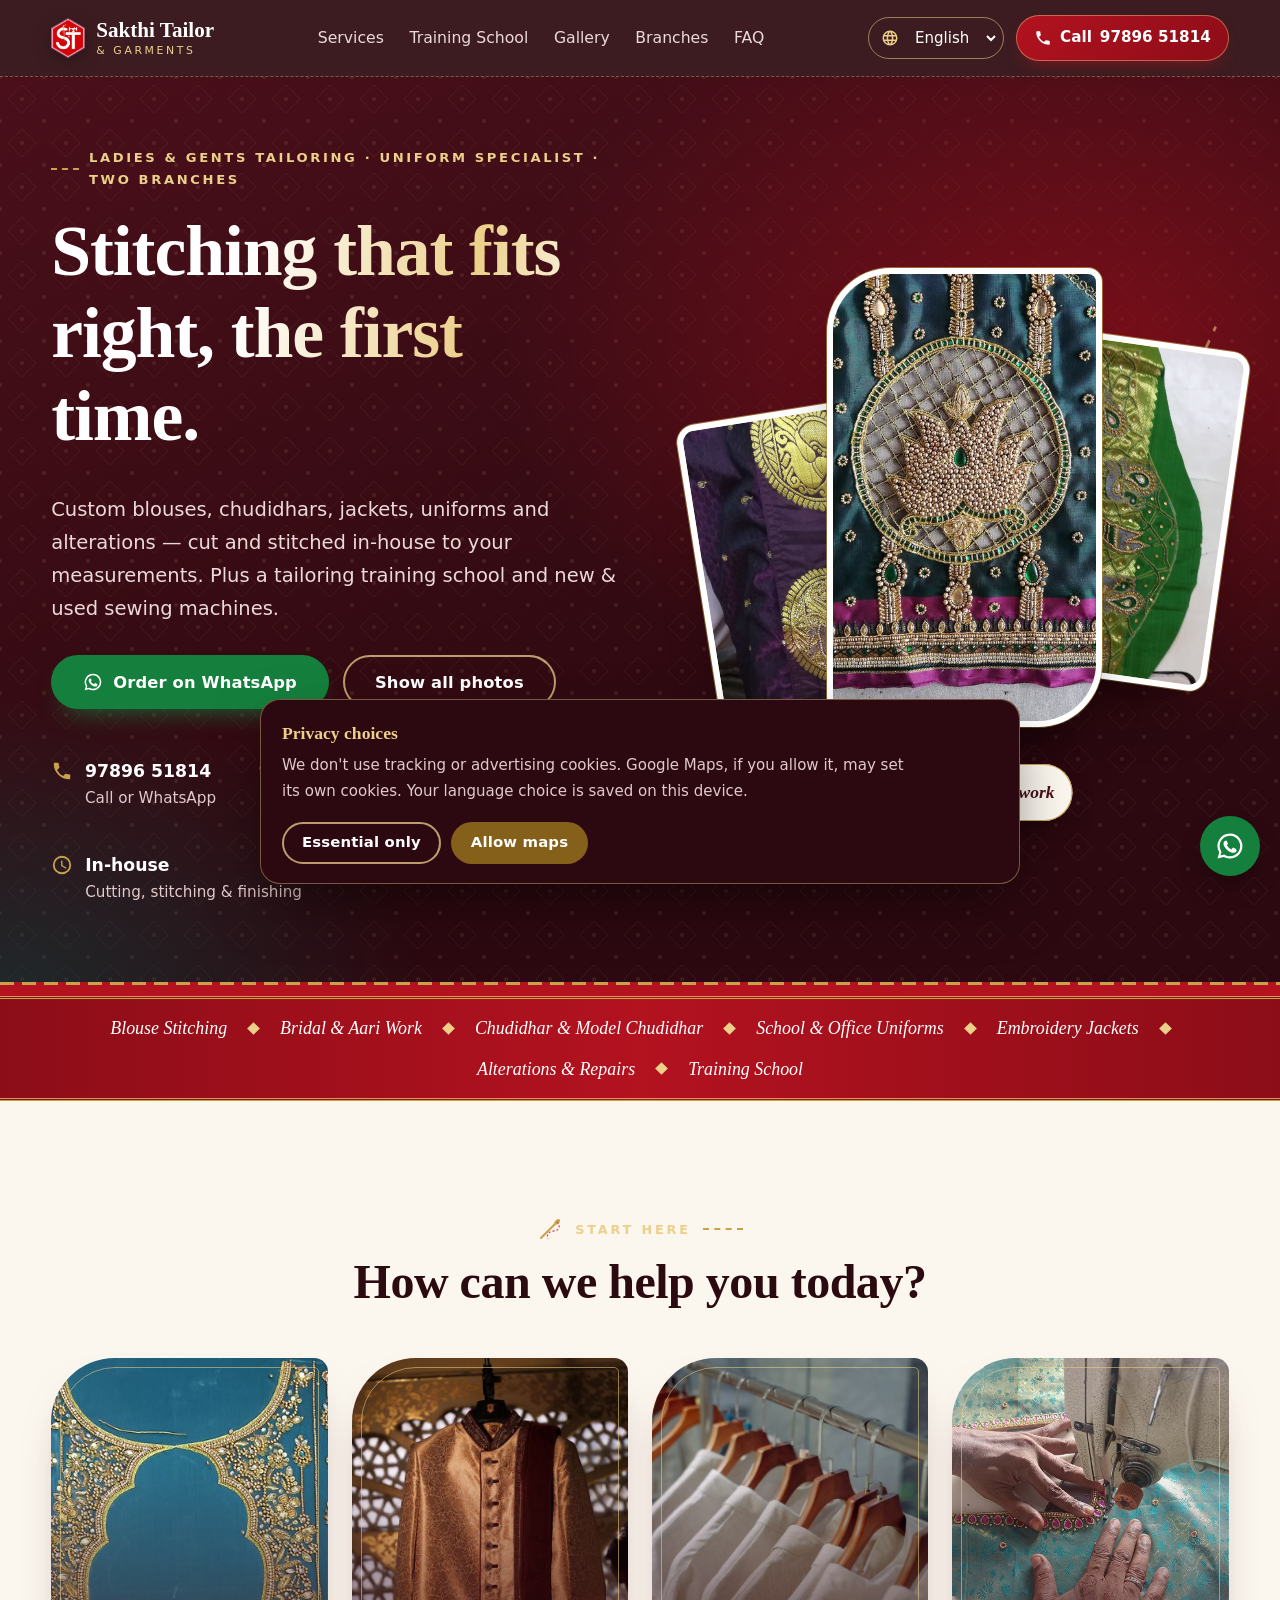
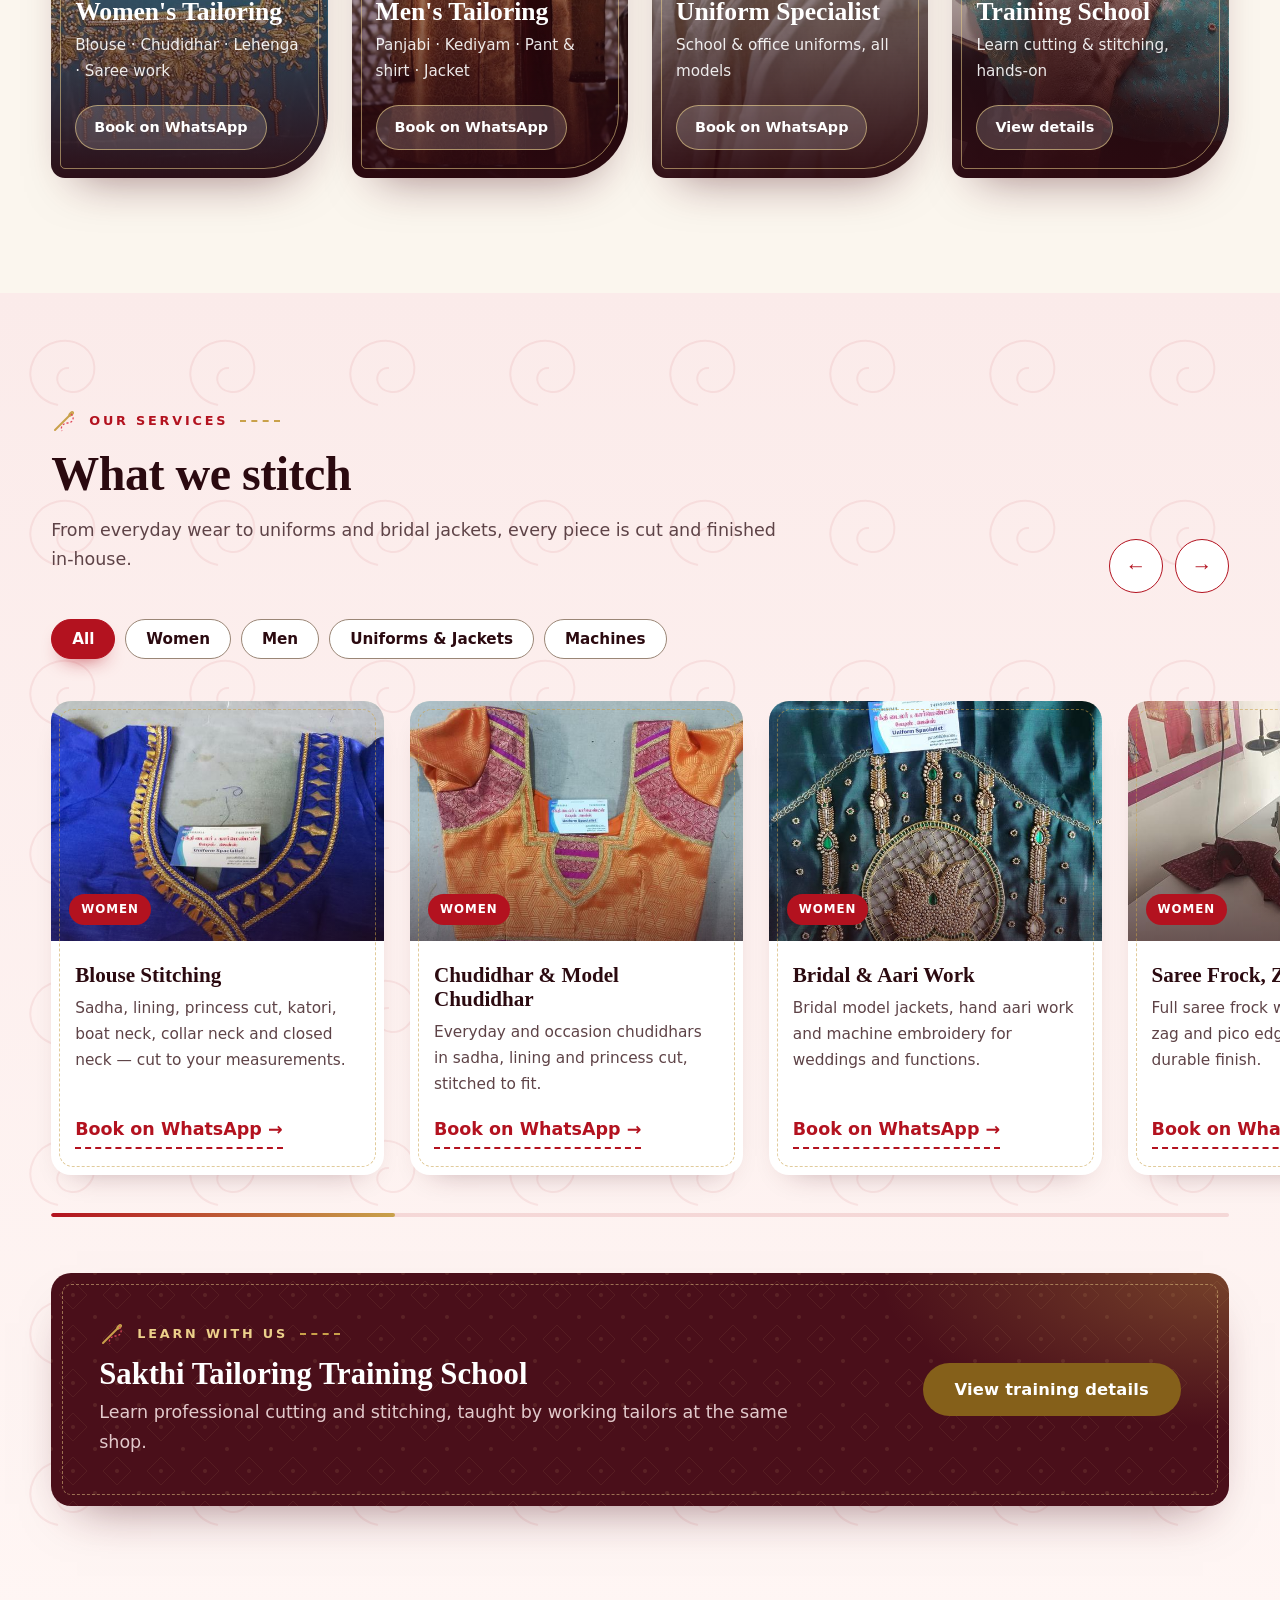
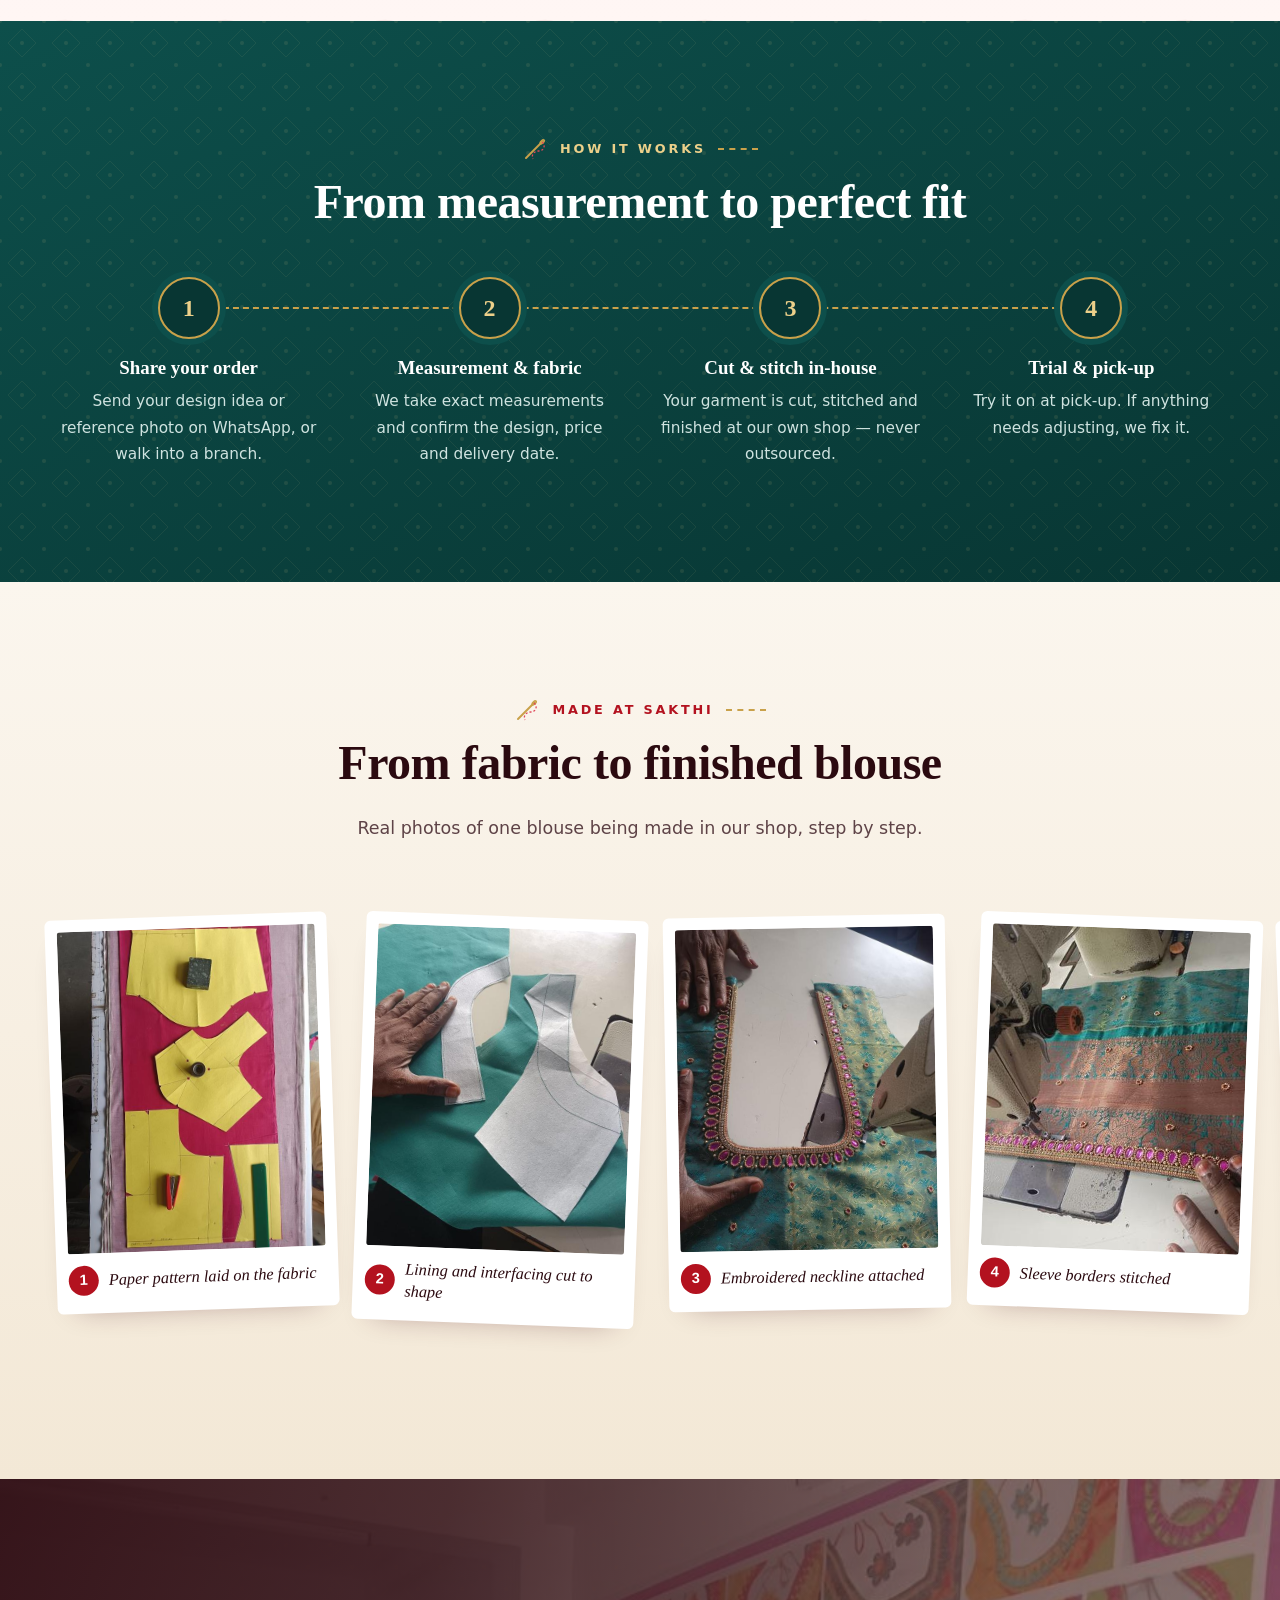
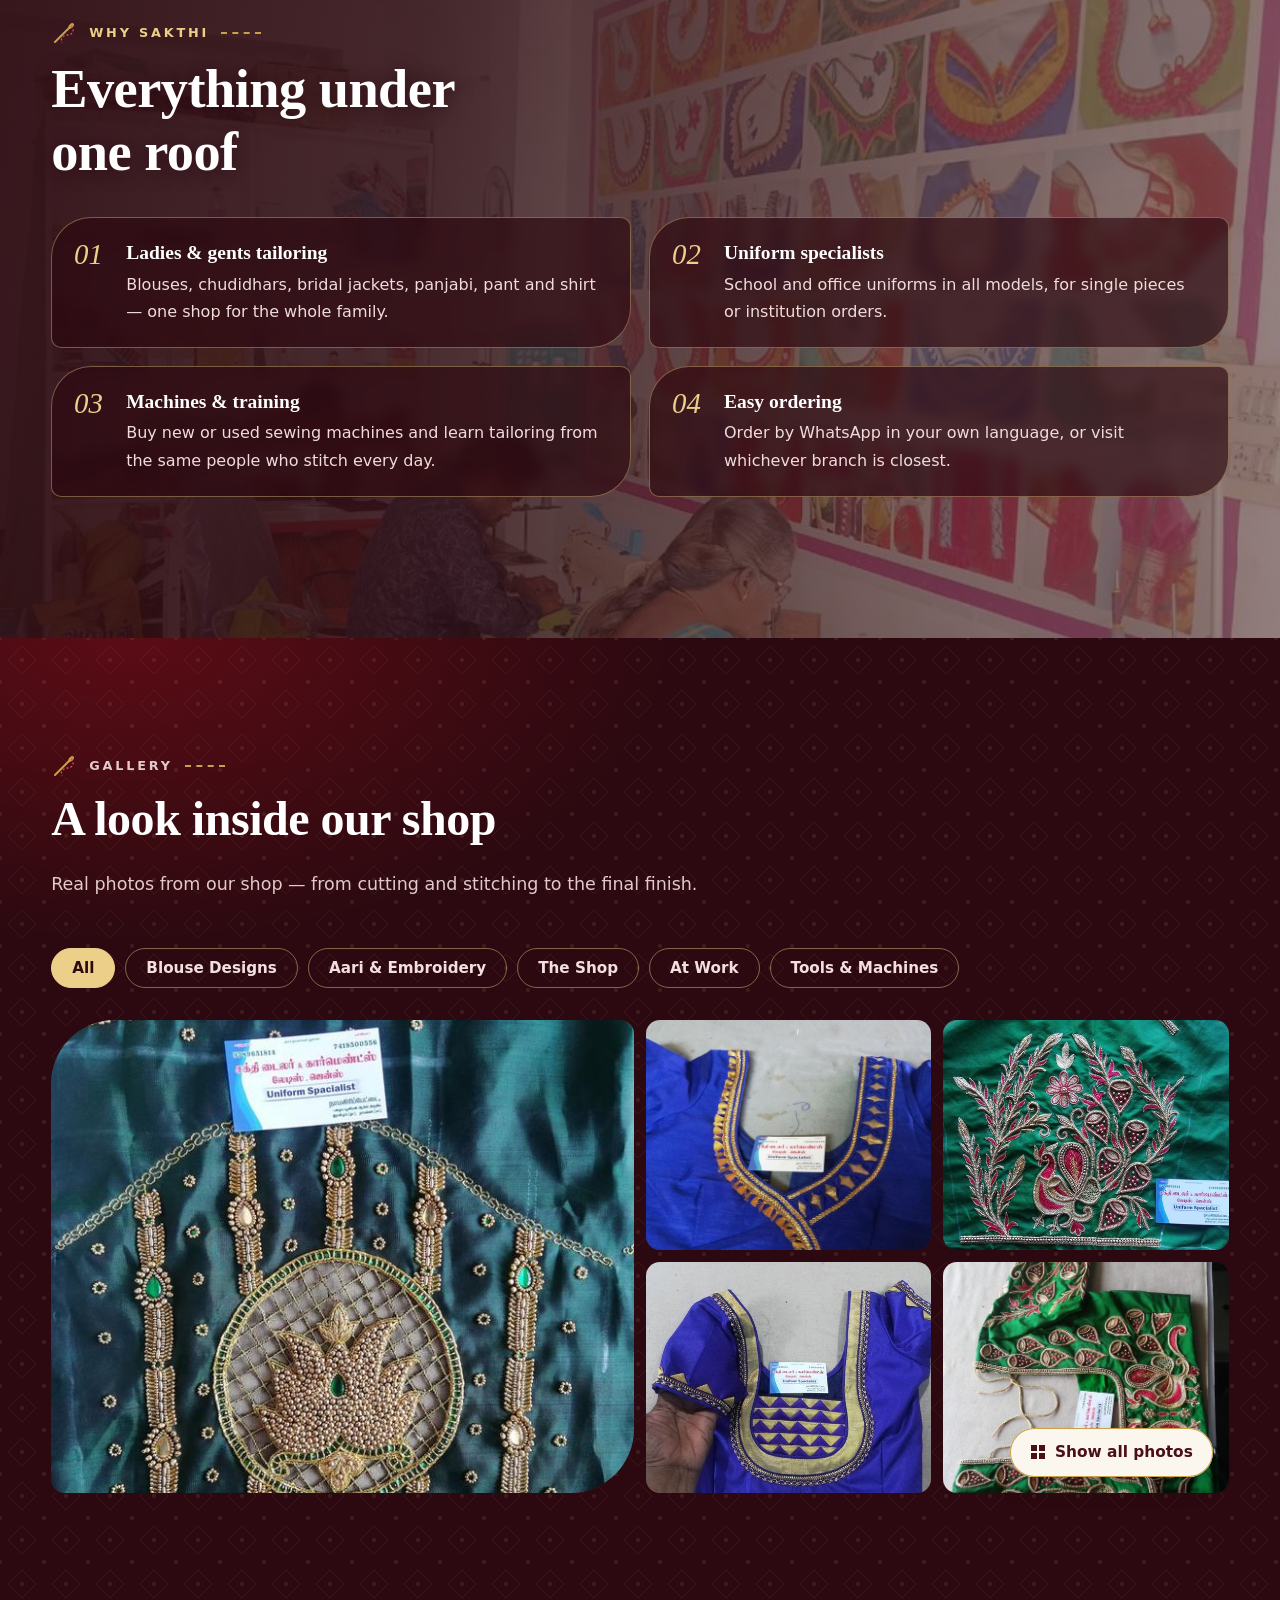
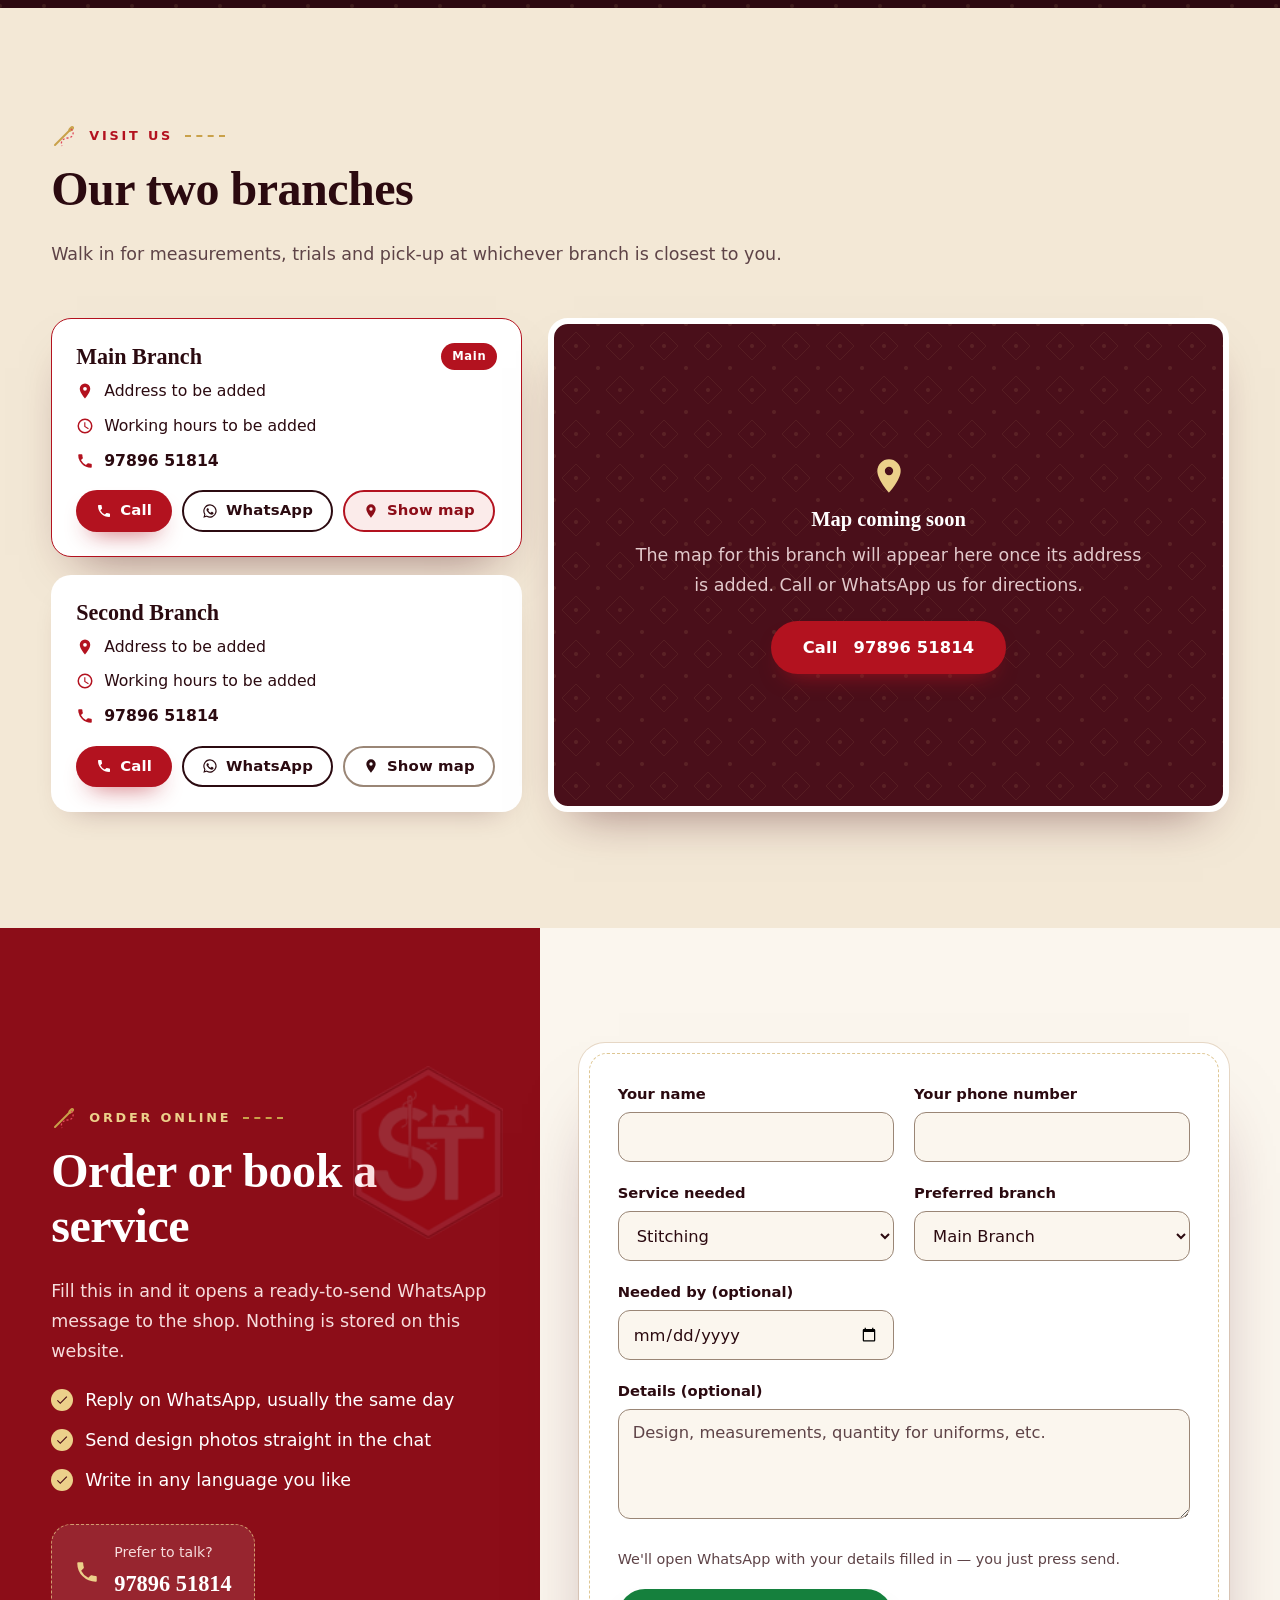
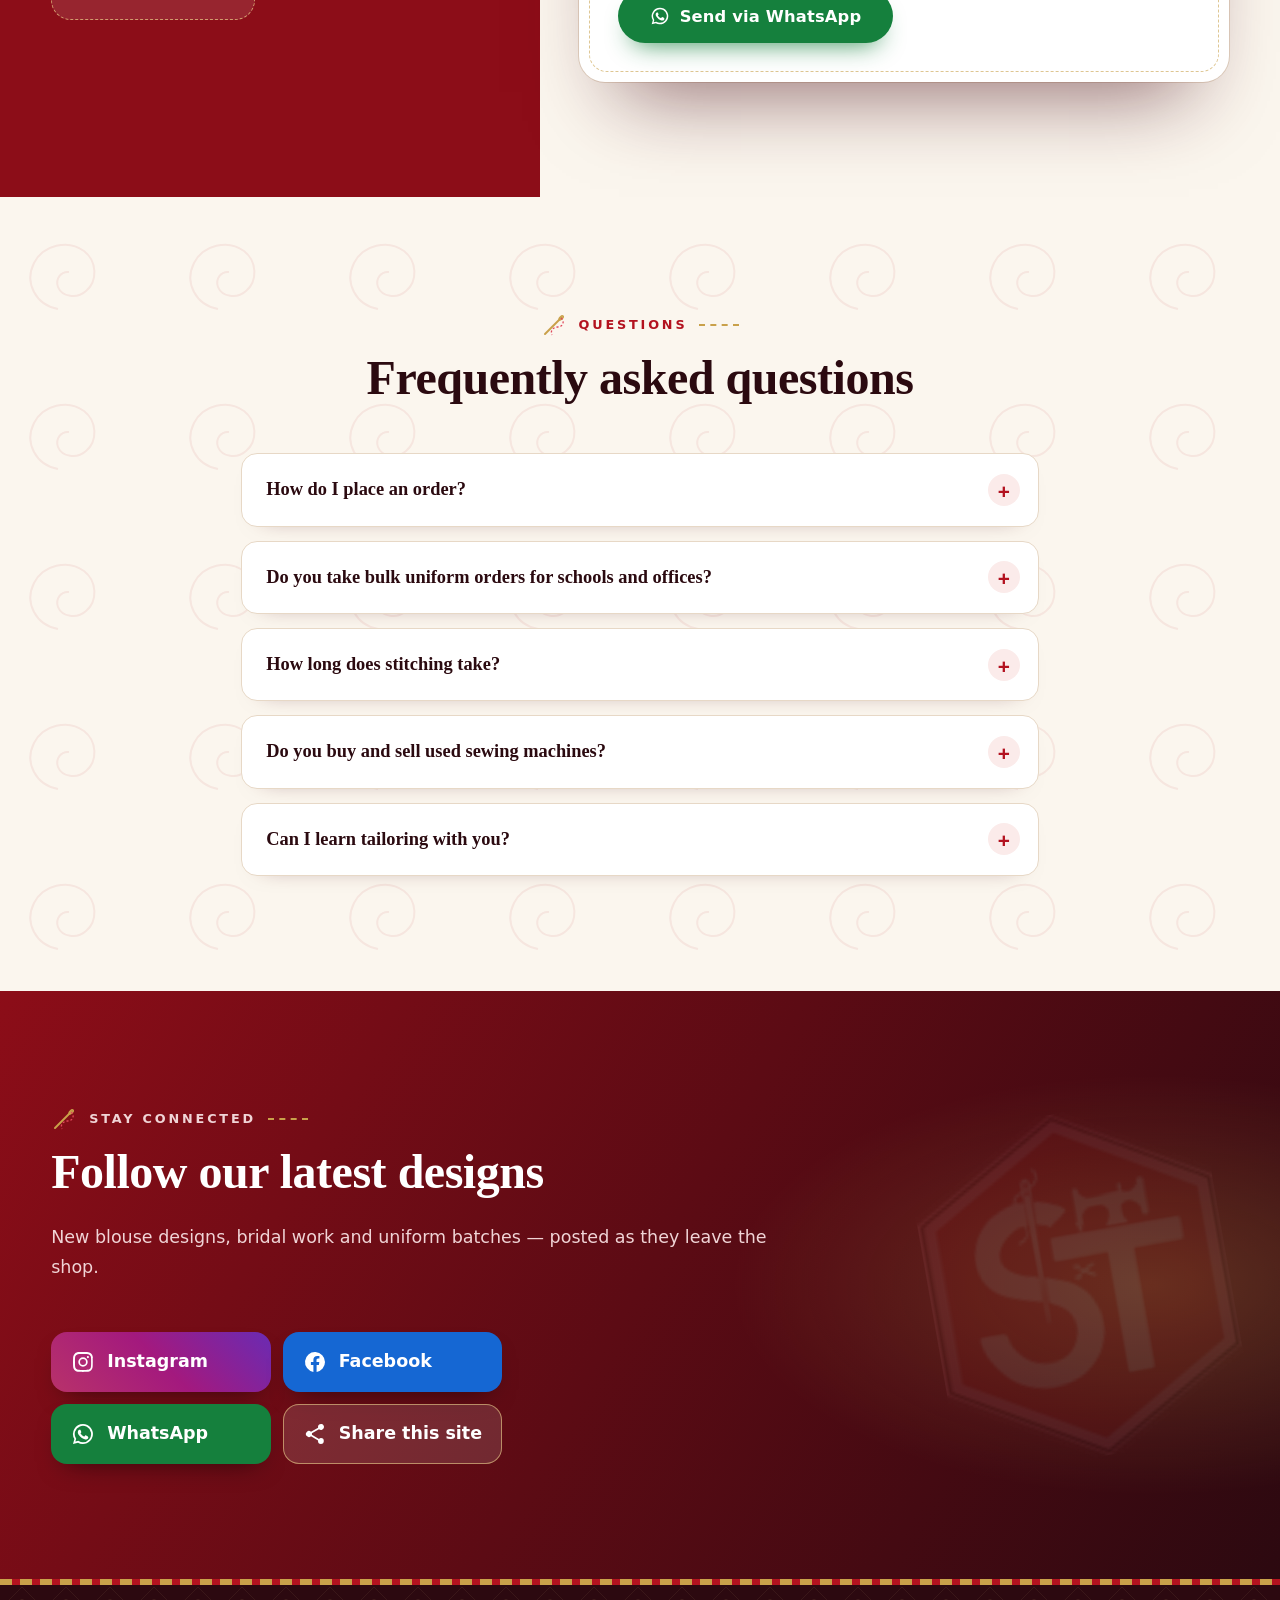
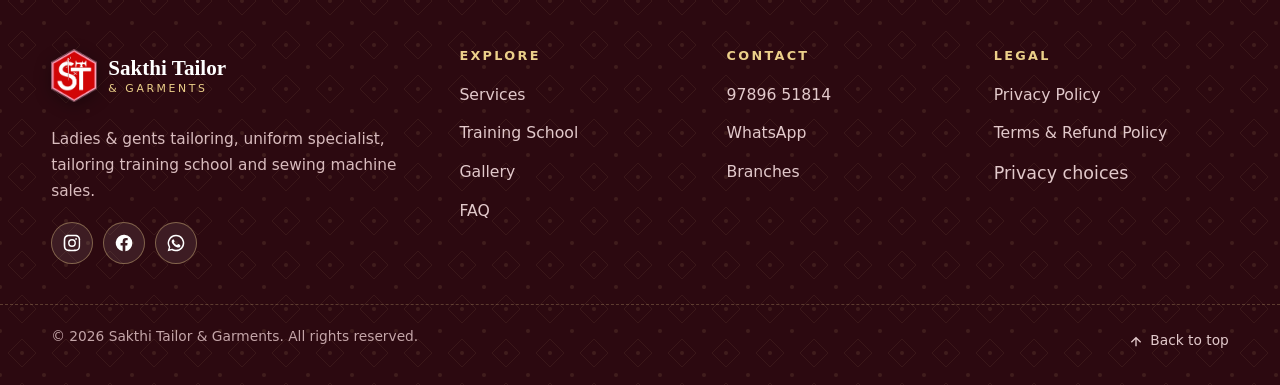
==== index.html @ 1c9ab9c3 "Women's card: gold aari neckline from the Show piece folder Tight crop of the shop's gold aari blous" ====
<!DOCTYPE html>
<html lang="en" dir="ltr">
<head>
<meta charset="UTF-8">
<meta name="viewport" content="width=device-width, initial-scale=1">
<meta http-equiv="Content-Security-Policy" content="default-src 'self'; script-src 'self'; style-src 'self' 'unsafe-inline' https://fonts.googleapis.com; font-src https://fonts.gstatic.com; img-src 'self' data:; frame-src https://www.google.com https://maps.google.com; connect-src 'self'; object-src 'none'; base-uri 'self'; form-action 'self'">
<meta name="referrer" content="strict-origin-when-cross-origin">
<title>Sakthi Tailor & Garments — Tailoring, Uniforms & Training</title>
<meta name="description" content="Custom blouse, chudidhar and gents stitching, school & office uniforms, tailoring classes and sewing machines. Two branches in Tamil Nadu. Order on WhatsApp.">
<meta name="robots" content="index, follow">
<link rel="canonical" href="https://rashvanth2007-byte.github.io/sakthi-tailor/">
<meta property="og:type" content="website">
<meta property="og:site_name" content="Sakthi Tailor & Garments">
<meta property="og:title" content="Sakthi Tailor & Garments — Ladies & Gents Tailoring, Uniforms & Training">
<meta property="og:description" content="Custom stitching, uniform specialist, training school and sewing machine sales. Order or book on WhatsApp.">
<meta property="og:url" content="https://rashvanth2007-byte.github.io/sakthi-tailor/">
<meta property="og:image" content="https://rashvanth2007-byte.github.io/sakthi-tailor/images/og-share.jpg">
<meta property="og:image:width" content="1200">
<meta property="og:image:height" content="630">
<meta property="og:image:alt" content="Sakthi Tailor &amp; Garments: blouses, aari work, uniforms and training. WhatsApp 97896 51814">
<meta name="twitter:image" content="https://rashvanth2007-byte.github.io/sakthi-tailor/images/og-share.jpg">
<meta name="twitter:card" content="summary_large_image">
<meta name="theme-color" content="#4a0f1a">
<link rel="icon" href="favicon.png" type="image/png">
<link rel="apple-touch-icon" href="icon-192.png">
<link rel="manifest" href="manifest.json">
<link rel="preconnect" href="https://fonts.googleapis.com">
<link rel="preconnect" href="https://fonts.gstatic.com" crossorigin>
<link rel="stylesheet" href="https://fonts.googleapis.com/css2?family=Playfair+Display:ital,wght@0,500;0,600;0,700;1,500;1,600&family=Manrope:wght@400;500;600;700&display=swap">
<link rel="stylesheet" href="styles.css?v=21">
<link rel="preload" as="image" href="images/sm/hero-1.jpg" imagesrcset="images/sm/hero-1.jpg 600w, images/hero-1.jpg 957w" imagesizes="(max-width: 900px) 55vw, 30vw">
<script type="application/ld+json">
{
  "@context": "https://schema.org",
  "@type": "ClothingStore",
  "@id": "https://rashvanth2007-byte.github.io/sakthi-tailor/#business",
  "name": "Sakthi Tailor & Garments",
  "alternateName": "சக்தி டைலர் & கார்மெண்ட்ஸ்",
  "url": "https://rashvanth2007-byte.github.io/sakthi-tailor/",
  "image": "https://rashvanth2007-byte.github.io/sakthi-tailor/images/aari-01.jpg",
  "logo": "https://rashvanth2007-byte.github.io/sakthi-tailor/icon-512.png",
  "telephone": "+919789651814",
  "priceRange": "₹₹",
  "description": "Ladies & gents tailoring, school and office uniform specialist, tailoring training school, and new & used sewing machine sales.",
  "areaServed": "Tamil Nadu, India",
  "knowsLanguage": ["ta", "en", "te", "ml", "kn", "hi", "ur"],
  "makesOffer": [
    {"@type": "Offer", "itemOffered": {"@type": "Service", "name": "Blouse stitching"}},
    {"@type": "Offer", "itemOffered": {"@type": "Service", "name": "Chudidhar stitching"}},
    {"@type": "Offer", "itemOffered": {"@type": "Service", "name": "School and office uniforms"}},
    {"@type": "Offer", "itemOffered": {"@type": "Service", "name": "Alterations"}},
    {"@type": "Offer", "itemOffered": {"@type": "Service", "name": "Tailoring training"}},
    {"@type": "Offer", "itemOffered": {"@type": "Product", "name": "New and used sewing machines"}}
  ]
}
</script>
<script type="application/ld+json">
{
  "@context": "https://schema.org",
  "@type": "FAQPage",
  "mainEntity": [
    {"@type": "Question", "name": "How do I place an order?", "acceptedAnswer": {"@type": "Answer", "text": "Fill in the order form on this page — it opens WhatsApp with your details ready to send. You can also call 97896 51814 or walk into either branch."}},
    {"@type": "Question", "name": "Do you take bulk uniform orders for schools and offices?", "acceptedAnswer": {"@type": "Answer", "text": "Yes. We stitch school and office uniforms in all models, for individuals as well as institutions. Share the quantity and model on WhatsApp for a quote."}},
    {"@type": "Question", "name": "How long does stitching take?", "acceptedAnswer": {"@type": "Answer", "text": "It depends on the design and how busy the season is. We confirm the delivery date with you when we take your measurements."}},
    {"@type": "Question", "name": "Do you buy and sell used sewing machines?", "acceptedAnswer": {"@type": "Answer", "text": "Yes. We sell new machines and buy and sell used ones. Send the machine model and a photo on WhatsApp."}},
    {"@type": "Question", "name": "Can I learn tailoring with you?", "acceptedAnswer": {"@type": "Answer", "text": "Yes. Sakthi Tailoring Training School teaches cutting and stitching hands-on at the shop. See the Training School page for details."}}
  ]
}
</script>
</head>
<body>
<a class="skip-link" href="#main" data-i18n="a11y.skip">Skip to content</a>
<svg class="sprite" aria-hidden="true" focusable="false">
  <symbol id="i-wa" viewBox="0 0 24 24"><path fill="currentColor" d="M12 2a10 10 0 0 0-8.6 15.1L2 22l5-1.3A10 10 0 1 0 12 2zm0 18.2c-1.5 0-3-.4-4.3-1.2l-.3-.2-3 .8.8-2.9-.2-.3A8.2 8.2 0 1 1 12 20.2zm4.5-6.1c-.2-.1-1.5-.7-1.7-.8-.2-.1-.4-.1-.6.1l-.8 1c-.1.2-.3.2-.5.1a6.7 6.7 0 0 1-3.3-2.9c-.3-.4.2-.4.7-1.3.1-.2 0-.3 0-.4l-.8-1.8c-.2-.5-.4-.4-.6-.4h-.5a1 1 0 0 0-.7.3 3 3 0 0 0-.9 2.2c0 1.3.9 2.5 1.1 2.7.1.2 1.8 2.8 4.4 3.9 1.6.7 2.3.8 3.1.6.5-.1 1.5-.6 1.7-1.2.2-.6.2-1.1.2-1.2-.1-.1-.3-.2-.5-.3z"/></symbol>
  <symbol id="i-ig" viewBox="0 0 24 24"><path fill="currentColor" d="M12 7.3a4.7 4.7 0 1 0 0 9.4 4.7 4.7 0 0 0 0-9.4zm0 7.7a3 3 0 1 1 0-6 3 3 0 0 1 0 6zm6-7.9a1.1 1.1 0 1 1-2.2 0 1.1 1.1 0 0 1 2.2 0zM21.9 8c-.1-1.6-.4-3-1.6-4.2S17.6 2.2 16 2.1C14.4 2 9.6 2 8 2.1 6.4 2.2 5 2.5 3.8 3.7S2.2 6.4 2.1 8C2 9.6 2 14.4 2.1 16c.1 1.6.4 3 1.6 4.2s2.6 1.5 4.2 1.6c1.6.1 6.4.1 8 0 1.6-.1 3-.4 4.2-1.6s1.5-2.6 1.6-4.2c.1-1.6.1-6.4 0-8zm-2.1 9.8a3.3 3.3 0 0 1-1.8 1.8c-1.3.5-4.3.4-5.9.4s-4.6.1-5.9-.4a3.3 3.3 0 0 1-1.8-1.8C3.9 16.5 4 13.6 4 12s-.1-4.6.4-5.9A3.3 3.3 0 0 1 6.2 4.4C7.4 3.9 10.4 4 12 4s4.6-.1 5.9.4a3.3 3.3 0 0 1 1.8 1.8c.5 1.3.4 4.2.4 5.8s.1 4.6-.4 5.8z"/></symbol>
  <symbol id="i-fb" viewBox="0 0 24 24"><path fill="currentColor" d="M22 12a10 10 0 1 0-11.6 9.9v-7H7.9V12h2.5V9.8c0-2.5 1.5-3.9 3.8-3.9 1.1 0 2.2.2 2.2.2v2.5h-1.3c-1.2 0-1.6.8-1.6 1.6V12h2.8l-.4 2.9h-2.3v7A10 10 0 0 0 22 12z"/></symbol>
  <symbol id="i-phone" viewBox="0 0 24 24"><path fill="currentColor" d="M6.6 10.8a15.1 15.1 0 0 0 6.6 6.6l2.2-2.2c.3-.3.7-.4 1-.2 1.1.4 2.3.6 3.6.6.6 0 1 .4 1 1V20c0 .6-.4 1-1 1A17 17 0 0 1 3 4c0-.6.4-1 1-1h3.5c.6 0 1 .4 1 1 0 1.3.2 2.5.6 3.6.1.3 0 .7-.2 1l-2.3 2.2z"/></symbol>
  <symbol id="i-pin" viewBox="0 0 24 24"><path fill="currentColor" d="M12 2a7 7 0 0 0-7 7c0 5.3 7 13 7 13s7-7.7 7-13a7 7 0 0 0-7-7zm0 9.5a2.5 2.5 0 1 1 0-5 2.5 2.5 0 0 1 0 5z"/></symbol>
  <symbol id="i-clock" viewBox="0 0 24 24"><path fill="currentColor" d="M12 2a10 10 0 1 0 0 20 10 10 0 0 0 0-20zm0 18a8 8 0 1 1 0-16 8 8 0 0 1 0 16zm.5-13H11v6l5.2 3.2.8-1.3-4.5-2.7V7z"/></symbol>
  <symbol id="i-share" viewBox="0 0 24 24"><path fill="currentColor" d="M18 16.1c-.8 0-1.4.3-2 .8l-7.1-4.2c.1-.2.1-.5.1-.7s0-.5-.1-.7L16 7.2a3 3 0 1 0-1-2.2l.1.7L8 9.8a3 3 0 1 0 0 4.4l7.1 4.2-.1.6a2.9 2.9 0 1 0 3-2.9z"/></symbol>
  <symbol id="i-globe" viewBox="0 0 24 24"><path fill="currentColor" d="M12 2a10 10 0 1 0 0 20 10 10 0 0 0 0-20zm6.9 6h-3a15.7 15.7 0 0 0-1.4-3.6A8 8 0 0 1 18.9 8zM12 4c.8 1.2 1.5 2.5 1.9 4h-3.8c.4-1.4 1.1-2.8 1.9-4zM4.3 14a8.2 8.2 0 0 1 0-4h3.4a16.5 16.5 0 0 0 0 4H4.3zm.8 2h3c.3 1.3.8 2.5 1.4 3.6A8 8 0 0 1 5.1 16zm3-8h-3a8 8 0 0 1 4.4-3.6C8.9 5.5 8.4 6.7 8.1 8zM12 20c-.8-1.2-1.5-2.5-1.9-4h3.8c-.4 1.4-1.1 2.8-1.9 4zm2.3-6H9.7a14.7 14.7 0 0 1 0-4h4.6a14.7 14.7 0 0 1 0 4zm.3 5.6c.6-1.1 1.1-2.3 1.4-3.6h3a8 8 0 0 1-4.4 3.6zm1.7-5.6a16.5 16.5 0 0 0 0-4h3.4a8.2 8.2 0 0 1 0 4h-3.4z"/></symbol>
  <symbol id="i-dir" viewBox="0 0 24 24"><path fill="currentColor" d="m21.7 11.3-9-9a1 1 0 0 0-1.4 0l-9 9a1 1 0 0 0 0 1.4l9 9a1 1 0 0 0 1.4 0l9-9a1 1 0 0 0 0-1.4zM14 14.5V12h-4v3H8v-4c0-.6.4-1 1-1h5V7.5l3.5 3.5-3.5 3.5z"/></symbol>
  <symbol id="i-grid" viewBox="0 0 24 24"><path fill="currentColor" d="M3 3h8v8H3zm10 0h8v8h-8zM3 13h8v8H3zm10 0h8v8h-8z"/></symbol>
  <symbol id="i-up" viewBox="0 0 24 24"><path fill="currentColor" d="M12 5.6 4.3 13.3l1.4 1.4L11 9.4V20h2V9.4l5.3 5.3 1.4-1.4z"/></symbol>
</svg>

<header class="site-nav" id="top">
  <div class="wrap nav-row">
    <a href="index.html" class="brand">
      <img src="logo.png" alt="" width="32" height="37">
      <span><span class="brand-name">Sakthi Tailor</span><span class="brand-sub">&amp; Garments</span></span>
    </a>
    <nav class="nav-links" id="navLinks">
      <a href="#services" data-i18n="nav.services">Services</a>
      <a href="training.html" data-i18n="nav.training">Training School</a>
      <a href="#work" data-i18n="nav.work">Gallery</a>
      <a href="#branches" data-i18n="nav.branches">Branches</a>
      <a href="#faq" data-i18n="nav.faq">FAQ</a>
    </nav>
    <div class="nav-tools">
      <label class="lang-picker">
        <svg width="18" height="18" aria-hidden="true"><use href="#i-globe"/></svg>
        <span class="sr-only" data-i18n="lang.label">Language</span>
        <select class="lang-select" data-lang-select></select>
      </label>
      <a href="tel:+919789651814" class="nav-call"><svg width="18" height="18" aria-hidden="true"><use href="#i-phone"/></svg><span data-i18n="nav.call">Call</span> <span class="nowrap">97896 51814</span></a>
      <button type="button" class="nav-toggle" id="navToggle" aria-expanded="false" aria-controls="navLinks"><span class="sr-only" data-i18n="nav.menu">Menu</span><span class="bars" aria-hidden="true"></span></button>
    </div>
  </div>
</header>

<main id="main">
<section class="hero" aria-labelledby="heroTitle">
  <div class="wrap hero-grid">
    <div class="hero-copy">
      <p class="eyebrow" data-i18n="hero.eyebrow">Ladies &amp; Gents Tailoring · Uniform Specialist · Two Branches</p>
      <h1 id="heroTitle" data-i18n="hero.title">Stitching that fits right, the first time.</h1>
      <p class="lead" data-i18n="hero.lead">Custom blouses, chudidhars, jackets, uniforms and alterations — cut and stitched in-house to your measurements. Plus a tailoring training school and new &amp; used sewing machines.</p>
      <div class="cta-row">
        <a href="#booking" class="btn btn-wa"><svg width="20" height="20" aria-hidden="true"><use href="#i-wa"/></svg><span data-i18n="hero.ctaOrder">Order on WhatsApp</span></a>
        <a href="#work" class="btn btn-ghost" data-i18n="gal.showAll">Show all photos</a>
      </div>
      <ul class="hero-facts">
        <li><svg width="22" height="22" aria-hidden="true"><use href="#i-phone"/></svg><div><strong class="ltr">97896 51814</strong><span data-i18n="hero.factPhone">Call or WhatsApp</span></div></li>
        <li><svg width="22" height="22" aria-hidden="true"><use href="#i-pin"/></svg><div><strong data-i18n="hero.factBranchesTitle">2 Branches</strong><a href="#branches" data-i18n="hero.factBranches">Find the nearest one</a></div></li>
        <li><svg width="22" height="22" aria-hidden="true"><use href="#i-clock"/></svg><div><strong data-i18n="hero.factInhouseTitle">In-house</strong><span data-i18n="hero.factInhouse">Cutting, stitching &amp; finishing</span></div></li>
      </ul>
    </div>
    <div class="hero-art" aria-hidden="true">
      <figure class="hero-card hc-1"><img src="images/hero-1.jpg" srcset="images/sm/hero-1.jpg 600w, images/hero-1.jpg 957w" sizes="(max-width: 900px) 55vw, 30vw" alt="" width="957" height="1100" fetchpriority="high"></figure>
      <figure class="hero-card hc-2"><img src="images/hero-2.jpg" alt="" width="589" height="1100"></figure>
      <figure class="hero-card hc-3"><img src="images/hero-3.jpg" alt="" width="604" height="1100"></figure>
      <div class="hero-seal"><img src="logo.png" alt="" width="64" height="74"><span data-i18n="hero.signature">Signature aari work</span></div>
      <svg class="hero-thread" viewBox="0 0 400 300" preserveAspectRatio="none"><path d="M10 280 C 120 180, 220 320, 390 40" fill="none" stroke="currentColor" stroke-width="2" stroke-dasharray="7 6"/></svg>
    </div>
  </div>
</section>

<div class="ribbon" aria-hidden="true">
  <div class="ribbon-track">
    <span data-i18n="svc.blouse">Blouse Stitching</span><i></i>
    <span data-i18n="svc.bridal">Bridal &amp; Aari Work</span><i></i>
    <span data-i18n="svc.chudi">Chudidhar &amp; Model Chudidhar</span><i></i>
    <span data-i18n="svc.uniform">School &amp; Office Uniforms</span><i></i>
    <span data-i18n="svc.embroidery">Embroidery Jackets</span><i></i>
    <span data-i18n="svc.alter">Alterations &amp; Repairs</span><i></i>
    <span data-i18n="cat.training">Training School</span>
  </div>
</div>

<section id="categories" class="reveal" aria-labelledby="catTitle">
  <div class="wrap">
    <div class="section-head on-dark">
      <p class="kicker" data-i18n="cat.kicker">Start here</p>
      <h2 id="catTitle" data-i18n="cat.title">How can we help you today?</h2>
    </div>
    <div class="category-grid">
      <a href="?service=Stitching#booking" class="cat-card cat-maroon">
        <span class="cat-label" data-i18n="cat.women">Women's Tailoring</span>
        <span class="cat-sub" data-i18n="cat.womenSub">Blouse · Chudidhar · Lehenga · Saree work</span>
        <span class="cat-cta" data-i18n="cta.book">Book on WhatsApp</span>
      </a>
      <a href="?service=Stitching#booking" class="cat-card cat-olive">
        <span class="cat-label" data-i18n="cat.men">Men's Tailoring</span>
        <span class="cat-sub" data-i18n="cat.menSub">Panjabi · Kediyam · Pant &amp; shirt · Jacket</span>
        <span class="cat-cta" data-i18n="cta.book">Book on WhatsApp</span>
      </a>
      <a href="?service=Uniform%20Order#booking" class="cat-card cat-teal">
        <span class="cat-label" data-i18n="cat.uniform">Uniform Specialist</span>
        <span class="cat-sub" data-i18n="cat.uniformSub">School &amp; office uniforms, all models</span>
        <span class="cat-cta" data-i18n="cta.book">Book on WhatsApp</span>
      </a>
      <a href="training.html" class="cat-card cat-brass">
        <span class="cat-label" data-i18n="cat.training">Training School</span>
        <span class="cat-sub" data-i18n="cat.trainingSub">Learn cutting &amp; stitching, hands-on</span>
        <span class="cat-cta" data-i18n="cta.details">View details</span>
      </a>
    </div>
  </div>
</section>

<section id="services" class="reveal" aria-labelledby="svcTitle">
  <div class="wrap">
    <div class="svc-head">
      <div>
        <p class="kicker" data-i18n="svc.kicker">Our services</p>
        <h2 id="svcTitle" data-i18n="svc.title">What we stitch</h2>
        <p data-i18n="svc.lead">From everyday wear to uniforms and bridal jackets, every piece is cut and finished in-house.</p>
      </div>
      <div class="svc-arrows">
        <button type="button" class="svc-arrow" id="svcPrev" data-i18n-aria="svc.prev" aria-label="Previous services">&larr;</button>
        <button type="button" class="svc-arrow" id="svcNext" data-i18n-aria="svc.next" aria-label="Next services">&rarr;</button>
      </div>
    </div>

    <div class="chip-row" role="group" data-i18n-aria="svc.filter" aria-label="Filter services">
      <button type="button" class="chip is-active" data-filter="all" aria-pressed="true" data-i18n="filter.all">All</button>
      <button type="button" class="chip" data-filter="women" aria-pressed="false" data-i18n="filter.women">Women</button>
      <button type="button" class="chip" data-filter="men" aria-pressed="false" data-i18n="filter.men">Men</button>
      <button type="button" class="chip" data-filter="uniform" aria-pressed="false" data-i18n="filter.uniform">Uniforms &amp; Jackets</button>
      <button type="button" class="chip" data-filter="machine" aria-pressed="false" data-i18n="filter.machine">Machines</button>
    </div>

    <div class="svc-viewport">
      <div class="svc-track" id="svcTrack" role="region" tabindex="0" data-i18n-aria="svc.track" aria-label="Services, scroll sideways">
        <article class="svc-card svc-maroon" data-cat="women">
          <div class="svc-img"><img src="images/design-02.jpg" srcset="images/sm/design-02.jpg 600w, images/design-02.jpg 825w" sizes="(max-width: 640px) 80vw, 350px" alt="" loading="lazy" width="825" height="1100"><span class="svc-tag" data-i18n="filter.women">Women</span></div>
          <div class="svc-body">
            <h3 data-i18n="svc.blouse">Blouse Stitching</h3>
            <p data-i18n="svc.blouseDesc">Sadha, lining, princess cut, katori, boat neck, collar neck and closed neck — cut to your measurements.</p>
            <a class="svc-link" href="?service=Stitching#booking"><span data-i18n="cta.book">Book on WhatsApp</span> <span aria-hidden="true" class="arr">&rarr;</span></a>
          </div>
        </article>
        <article class="svc-card svc-maroon" data-cat="women">
          <div class="svc-img"><img src="images/design-12.jpg" srcset="images/sm/design-12.jpg 600w, images/design-12.jpg 1100w" sizes="(max-width: 640px) 80vw, 350px" alt="" loading="lazy" width="1100" height="824"><span class="svc-tag" data-i18n="filter.women">Women</span></div>
          <div class="svc-body">
            <h3 data-i18n="svc.chudi">Chudidhar &amp; Model Chudidhar</h3>
            <p data-i18n="svc.chudiDesc">Everyday and occasion chudidhars in sadha, lining and princess cut, stitched to fit.</p>
            <a class="svc-link" href="?service=Stitching#booking"><span data-i18n="cta.book">Book on WhatsApp</span> <span aria-hidden="true" class="arr">&rarr;</span></a>
          </div>
        </article>
        <article class="svc-card svc-maroon" data-cat="women">
          <div class="svc-img"><img src="images/aari-01.jpg" srcset="images/sm/aari-01.jpg 600w, images/aari-01.jpg 825w" sizes="(max-width: 640px) 80vw, 350px" alt="" loading="lazy" width="825" height="1100"><span class="svc-tag" data-i18n="filter.women">Women</span></div>
          <div class="svc-body">
            <h3 data-i18n="svc.bridal">Bridal &amp; Aari Work</h3>
            <p data-i18n="svc.bridalDesc">Bridal model jackets, hand aari work and machine embroidery for weddings and functions.</p>
            <a class="svc-link" href="?service=Stitching#booking"><span data-i18n="cta.book">Book on WhatsApp</span> <span aria-hidden="true" class="arr">&rarr;</span></a>
          </div>
        </article>
        <article class="svc-card svc-maroon" data-cat="women">
          <div class="svc-img"><img src="images/work-03.jpg" srcset="images/sm/work-03.jpg 600w, images/work-03.jpg 900w" sizes="(max-width: 640px) 80vw, 350px" alt="" loading="lazy" width="900" height="1200"><span class="svc-tag" data-i18n="filter.women">Women</span></div>
          <div class="svc-body">
            <h3 data-i18n="svc.saree">Saree Frock, Zig-Zag &amp; Pico</h3>
            <p data-i18n="svc.sareeDesc">Full saree frock work, plus neat zig-zag and pico edging for a clean, durable finish.</p>
            <a class="svc-link" href="?service=Stitching#booking"><span data-i18n="cta.book">Book on WhatsApp</span> <span aria-hidden="true" class="arr">&rarr;</span></a>
          </div>
        </article>
        <article class="svc-card svc-brass" data-cat="women men">
          <div class="svc-img"><img src="images/work-04.jpg" srcset="images/sm/work-04.jpg 600w, images/work-04.jpg 900w" sizes="(max-width: 640px) 80vw, 350px" alt="" loading="lazy" width="900" height="1200"><span class="svc-tag" data-i18n="filter.all">All</span></div>
          <div class="svc-body">
            <h3 data-i18n="svc.alter">Alterations &amp; Repairs</h3>
            <p data-i18n="svc.alterDesc">Resizing, repairs and fall-hemming for ladies' and gents' wear.</p>
            <a class="svc-link" href="?service=Alteration#booking"><span data-i18n="cta.book">Book on WhatsApp</span> <span aria-hidden="true" class="arr">&rarr;</span></a>
          </div>
        </article>
        <article class="svc-card svc-olive" data-cat="men">
          <div class="svc-img"><img src="images/work-09.jpg" alt="" loading="lazy" width="675" height="1200"><span class="svc-tag" data-i18n="filter.men">Men</span></div>
          <div class="svc-body">
            <h3 data-i18n="svc.panjabi">Panjabi &amp; Kediyam</h3>
            <p data-i18n="svc.panjabiDesc">Traditional men's wear stitched with a comfortable, sharp fit.</p>
            <a class="svc-link" href="?service=Stitching#booking"><span data-i18n="cta.book">Book on WhatsApp</span> <span aria-hidden="true" class="arr">&rarr;</span></a>
          </div>
        </article>
        <article class="svc-card svc-olive" data-cat="men">
          <div class="svc-img"><img src="images/work-02.jpg" srcset="images/sm/work-02.jpg 600w, images/work-02.jpg 900w" sizes="(max-width: 640px) 80vw, 350px" alt="" loading="lazy" width="900" height="1200"><span class="svc-tag" data-i18n="filter.men">Men</span></div>
          <div class="svc-body">
            <h3 data-i18n="svc.pant">Pant &amp; Shirt</h3>
            <p data-i18n="svc.pantDesc">Formal and casual pant and shirt stitching, made to measure.</p>
            <a class="svc-link" href="?service=Stitching#booking"><span data-i18n="cta.book">Book on WhatsApp</span> <span aria-hidden="true" class="arr">&rarr;</span></a>
          </div>
        </article>
        <article class="svc-card svc-teal" data-cat="uniform">
          <div class="svc-img"><img src="images/work-10.jpg" alt="" loading="lazy" width="675" height="1200"><span class="svc-tag" data-i18n="tag.uniforms">Uniforms</span></div>
          <div class="svc-body">
            <h3 data-i18n="svc.uniform">School &amp; Office Uniforms</h3>
            <p data-i18n="svc.uniformDesc">Uniform stitching in all models, for individuals and bulk orders from institutions.</p>
            <a class="svc-link" href="?service=Uniform%20Order#booking"><span data-i18n="cta.book">Book on WhatsApp</span> <span aria-hidden="true" class="arr">&rarr;</span></a>
          </div>
        </article>
        <article class="svc-card svc-teal" data-cat="uniform">
          <div class="svc-img"><img src="images/aari-02.jpg" srcset="images/sm/aari-02.jpg 600w, images/aari-02.jpg 1100w" sizes="(max-width: 640px) 80vw, 350px" alt="" loading="lazy" width="1100" height="825"><span class="svc-tag" data-i18n="tag.jackets">Jackets</span></div>
          <div class="svc-body">
            <h3 data-i18n="svc.embroidery">Embroidery Jackets</h3>
            <p data-i18n="svc.embroideryDesc">Hand-finished aari work and machine-embroidered jackets.</p>
            <a class="svc-link" href="?service=Stitching#booking"><span data-i18n="cta.book">Book on WhatsApp</span> <span aria-hidden="true" class="arr">&rarr;</span></a>
          </div>
        </article>
        <article class="svc-card svc-teal" data-cat="uniform">
          <div class="svc-img"><img src="images/design-10.jpg" srcset="images/sm/design-10.jpg 600w, images/design-10.jpg 1100w" sizes="(max-width: 640px) 80vw, 350px" alt="" loading="lazy" width="1100" height="825"><span class="svc-tag" data-i18n="tag.jackets">Jackets</span></div>
          <div class="svc-body">
            <h3 data-i18n="svc.model">Model Jackets</h3>
            <p data-i18n="svc.modelDesc">Model jackets in every design, cut and finished in-house.</p>
            <a class="svc-link" href="?service=Stitching#booking"><span data-i18n="cta.book">Book on WhatsApp</span> <span aria-hidden="true" class="arr">&rarr;</span></a>
          </div>
        </article>
        <article class="svc-card svc-ink" data-cat="machine">
          <div class="svc-img"><img src="images/tool-servo-motor.jpg" alt="" loading="lazy" width="675" height="1200"><span class="svc-tag" data-i18n="filter.machine">Machines</span></div>
          <div class="svc-body">
            <h3 data-i18n="svc.newMachine">New Sewing Machines</h3>
            <p data-i18n="svc.newMachineDesc">New domestic and industrial sewing machines available at the shop.</p>
            <a class="svc-link" href="?service=Machine#booking"><span data-i18n="cta.enquire">Enquire on WhatsApp</span> <span aria-hidden="true" class="arr">&rarr;</span></a>
          </div>
        </article>
        <article class="svc-card svc-ink" data-cat="machine">
          <div class="svc-img"><img src="images/tool-brother-machine.jpg" srcset="images/sm/tool-brother-machine.jpg 600w, images/tool-brother-machine.jpg 1200w" sizes="(max-width: 640px) 80vw, 350px" alt="" loading="lazy" width="1200" height="675"><span class="svc-tag" data-i18n="filter.machine">Machines</span></div>
          <div class="svc-body">
            <h3 data-i18n="svc.usedMachine">Used Sewing Machines</h3>
            <p data-i18n="svc.usedMachineDesc">Buy a checked used machine, or sell your old one to us.</p>
            <a class="svc-link" href="?service=Machine#booking"><span data-i18n="cta.enquire">Enquire on WhatsApp</span> <span aria-hidden="true" class="arr">&rarr;</span></a>
          </div>
        </article>
      </div>
    </div>
    <div class="svc-progress" aria-hidden="true"><span id="svcBar"></span></div>

    <div class="training-box">
      <div>
        <p class="kicker on-dark" data-i18n="train.kicker">Learn with us</p>
        <h3 data-i18n="train.title">Sakthi Tailoring Training School</h3>
        <p data-i18n="train.lead">Learn professional cutting and stitching, taught by working tailors at the same shop.</p>
      </div>
      <a href="training.html" class="btn btn-brass" data-i18n="train.cta">View training details</a>
    </div>
  </div>
</section>

<section id="process" class="reveal" aria-labelledby="procTitle">
  <div class="wrap">
    <div class="section-head center">
      <p class="kicker" data-i18n="proc.kicker">How it works</p>
      <h2 id="procTitle" data-i18n="proc.title">From measurement to perfect fit</h2>
    </div>
    <ol class="steps">
      <li><span class="step-n">1</span><h3 data-i18n="proc.s1">Share your order</h3><p data-i18n="proc.s1d">Send your design idea or reference photo on WhatsApp, or walk into a branch.</p></li>
      <li><span class="step-n">2</span><h3 data-i18n="proc.s2">Measurement &amp; fabric</h3><p data-i18n="proc.s2d">We take exact measurements and confirm the design, price and delivery date.</p></li>
      <li><span class="step-n">3</span><h3 data-i18n="proc.s3">Cut &amp; stitch in-house</h3><p data-i18n="proc.s3d">Your garment is cut, stitched and finished at our own shop — never outsourced.</p></li>
      <li><span class="step-n">4</span><h3 data-i18n="proc.s4">Trial &amp; pick-up</h3><p data-i18n="proc.s4d">Try it on at pick-up. If anything needs adjusting, we fix it.</p></li>
    </ol>
  </div>
</section>

<section id="story" class="reveal" aria-labelledby="storyTitle">
  <div class="wrap">
    <div class="section-head center">
      <p class="kicker" data-i18n="story.kicker">Made at Sakthi</p>
      <h2 id="storyTitle" data-i18n="story.title">From fabric to finished blouse</h2>
      <p data-i18n="story.lead">Real photos of one blouse being made in our shop, step by step.</p>
    </div>
    <div class="story-scroll" role="region" tabindex="0" data-i18n-aria="story.title" aria-label="From fabric to finished blouse">
    <ol class="story-track">
      <li class="story-step"><figure><img src="images/story-1.jpg" srcset="images/sm/story-1.jpg 600w, images/story-1.jpg 825w" sizes="(max-width: 640px) 70vw, 290px" alt="" loading="lazy" width="825" height="1100"><figcaption><span class="story-n">1</span><span data-i18n="story.s1">Paper pattern laid on the fabric</span></figcaption></figure></li>
      <li class="story-step"><figure><img src="images/story-2.jpg" srcset="images/sm/story-2.jpg 600w, images/story-2.jpg 825w" sizes="(max-width: 640px) 70vw, 290px" alt="" loading="lazy" width="825" height="1100"><figcaption><span class="story-n">2</span><span data-i18n="story.s2">Lining and interfacing cut to shape</span></figcaption></figure></li>
      <li class="story-step"><figure><img src="images/story-3.jpg" srcset="images/sm/story-3.jpg 600w, images/story-3.jpg 825w" sizes="(max-width: 640px) 70vw, 290px" alt="" loading="lazy" width="825" height="1100"><figcaption><span class="story-n">3</span><span data-i18n="story.s3">Embroidered neckline attached</span></figcaption></figure></li>
      <li class="story-step"><figure><img src="images/story-4.jpg" srcset="images/sm/story-4.jpg 600w, images/story-4.jpg 1100w" sizes="(max-width: 640px) 70vw, 290px" alt="" loading="lazy" width="1100" height="825"><figcaption><span class="story-n">4</span><span data-i18n="story.s4">Sleeve borders stitched</span></figcaption></figure></li>
      <li class="story-step"><figure><img src="images/story-5.jpg" srcset="images/sm/story-5.jpg 600w, images/story-5.jpg 825w" sizes="(max-width: 640px) 70vw, 290px" alt="" loading="lazy" width="825" height="1100"><figcaption><span class="story-n">5</span><span data-i18n="story.s5">Neckline finished and pressed</span></figcaption></figure></li>
      <li class="story-step"><figure><img src="images/story-6.jpg" srcset="images/sm/story-6.jpg 600w, images/story-6.jpg 1100w" sizes="(max-width: 640px) 70vw, 290px" alt="" loading="lazy" width="1100" height="825"><figcaption><span class="story-n">6</span><span data-i18n="story.s6">Ready for the customer</span></figcaption></figure></li>
    </ol>
    </div>
  </div>
</section>

<section id="why" class="reveal" aria-labelledby="whyTitle">
  <!-- Background photo (set in styles.css): tailors at work beside the shop's wall of blouse designs -->
  <div class="wrap why-grid">
    <div>
      <p class="kicker" data-i18n="why.kicker">Why Sakthi</p>
      <h2 id="whyTitle" data-i18n="why.title">Everything under one roof</h2>
      <ul class="why-list">
        <li><h3 data-i18n="why.p1">Ladies &amp; gents tailoring</h3><p data-i18n="why.p1d">Blouses, chudidhars, bridal jackets, panjabi, pant and shirt — one shop for the whole family.</p></li>
        <li><h3 data-i18n="why.p2">Uniform specialists</h3><p data-i18n="why.p2d">School and office uniforms in all models, for single pieces or institution orders.</p></li>
        <li><h3 data-i18n="why.p3">Machines &amp; training</h3><p data-i18n="why.p3d">Buy new or used sewing machines and learn tailoring from the same people who stitch every day.</p></li>
        <li><h3 data-i18n="why.p4">Easy ordering</h3><p data-i18n="why.p4d">Order by WhatsApp in your own language, or visit whichever branch is closest.</p></li>
      </ul>
    </div>
  </div>
</section>

<section id="work" class="reveal" aria-labelledby="workTitle">
  <div class="wrap">
    <div class="section-head">
      <p class="kicker" data-i18n="gal.kicker">Gallery</p>
      <h2 id="workTitle" data-i18n="gal.title">A look inside our shop</h2>
      <p data-i18n="gal.lead">Real photos from our shop — from cutting and stitching to the final finish.</p>
    </div>
    <div class="chip-row g-tabs" role="group" data-i18n-aria="gal.filter" aria-label="Filter photos">
      <button type="button" class="chip is-active" data-gfilter="all" aria-pressed="true" data-i18n="filter.all">All</button>
      <button type="button" class="chip" data-gfilter="designs" aria-pressed="false" data-i18n="gal.designs">Blouse Designs</button>
      <button type="button" class="chip" data-gfilter="aari" aria-pressed="false" data-i18n="gal.aari">Aari &amp; Embroidery</button>
      <button type="button" class="chip" data-gfilter="shop" aria-pressed="false" data-i18n="gal.shop">The Shop</button>
      <button type="button" class="chip" data-gfilter="work" aria-pressed="false" data-i18n="gal.work">At Work</button>
      <button type="button" class="chip" data-gfilter="tools" aria-pressed="false" data-i18n="gal.tools">Tools &amp; Machines</button>
    </div>
    <!-- To add photos: copy a <button class="g-item"> line, set data-cat (shop | work | tools | designs),
         data-caption-key (optional, from i18n) or data-caption, and the image src/size/alt. -->
    <div class="g-stage">
      <div class="g-mosaic" id="gGrid">
        <button type="button" class="g-item" data-cat="designs" data-featured="1" data-caption-key="cap.design" data-caption="Designer blouse"><img src="images/design-01.jpg" srcset="images/sm/design-01.jpg 600w, images/design-01.jpg 937w" sizes="(max-width: 640px) 50vw, 25vw" width="937" height="1100" alt="Designer blouse" loading="lazy"></button>
        <button type="button" class="g-item" data-cat="designs" data-hero="2" data-featured="1" data-caption-key="cap.design" data-caption="Designer blouse"><img src="images/design-02.jpg" srcset="images/sm/design-02.jpg 600w, images/design-02.jpg 825w" sizes="(max-width: 640px) 50vw, 25vw" width="825" height="1100" alt="Designer blouse" loading="lazy"></button>
        <button type="button" class="g-item" data-cat="designs" data-caption-key="cap.design" data-caption="Designer blouse"><img src="images/design-03.jpg" srcset="images/sm/design-03.jpg 600w, images/design-03.jpg 825w" sizes="(max-width: 640px) 50vw, 25vw" width="825" height="1100" alt="Designer blouse" loading="lazy"></button>
        <button type="button" class="g-item" data-cat="designs" data-featured="1" data-caption-key="cap.neckPatch" data-caption="Patch-work neck design"><img src="images/design-04.jpg" srcset="images/sm/design-04.jpg 600w, images/design-04.jpg 825w" sizes="(max-width: 640px) 50vw, 25vw" width="825" height="1100" alt="Patch-work neck design" loading="lazy"></button>
        <button type="button" class="g-item" data-cat="designs" data-caption-key="cap.neckPatch" data-caption="Patch-work neck design"><img src="images/design-05.jpg" srcset="images/sm/design-05.jpg 600w, images/design-05.jpg 825w" sizes="(max-width: 640px) 50vw, 25vw" width="825" height="1100" alt="Patch-work neck design" loading="lazy"></button>
        <button type="button" class="g-item" data-cat="designs" data-caption-key="cap.neckPatch" data-caption="Patch-work neck design"><img src="images/design-06.jpg" srcset="images/sm/design-06.jpg 600w, images/design-06.jpg 1100w" sizes="(max-width: 640px) 50vw, 25vw" width="1100" height="825" alt="Patch-work neck design" loading="lazy"></button>
        <button type="button" class="g-item" data-cat="designs" data-caption-key="cap.neckPatch" data-caption="Patch-work neck design"><img src="images/design-07.jpg" width="550" height="1100" alt="Patch-work neck design" loading="lazy"></button>
        <button type="button" class="g-item" data-cat="designs" data-caption-key="cap.design" data-caption="Designer blouse"><img src="images/design-08.jpg" srcset="images/sm/design-08.jpg 600w, images/design-08.jpg 1040w" sizes="(max-width: 640px) 50vw, 25vw" width="1040" height="780" alt="Designer blouse" loading="lazy"></button>
        <button type="button" class="g-item" data-cat="designs" data-caption-key="cap.design" data-caption="Designer blouse"><img src="images/design-09.jpg" srcset="images/sm/design-09.jpg 600w, images/design-09.jpg 825w" sizes="(max-width: 640px) 50vw, 25vw" width="825" height="1100" alt="Designer blouse" loading="lazy"></button>
        <button type="button" class="g-item" data-cat="designs" data-hero="4" data-featured="1" data-caption-key="cap.design" data-caption="Designer blouse"><img src="images/design-10.jpg" srcset="images/sm/design-10.jpg 600w, images/design-10.jpg 1100w" sizes="(max-width: 640px) 50vw, 25vw" width="1100" height="825" alt="Designer blouse" loading="lazy"></button>
        <button type="button" class="g-item" data-cat="designs" data-caption-key="cap.neckPatch" data-caption="Patch-work neck design"><img src="images/design-11.jpg" srcset="images/sm/design-11.jpg 600w, images/design-11.jpg 825w" sizes="(max-width: 640px) 50vw, 25vw" width="825" height="1100" alt="Patch-work neck design" loading="lazy"></button>
        <button type="button" class="g-item" data-cat="designs" data-featured="1" data-caption-key="cap.design" data-caption="Designer blouse"><img src="images/design-12.jpg" srcset="images/sm/design-12.jpg 600w, images/design-12.jpg 1100w" sizes="(max-width: 640px) 50vw, 25vw" width="1100" height="824" alt="Designer blouse" loading="lazy"></button>
        <button type="button" class="g-item" data-cat="designs" data-caption-key="cap.design" data-caption="Designer blouse"><img src="images/design-13.jpg" srcset="images/sm/design-13.jpg 600w, images/design-13.jpg 825w" sizes="(max-width: 640px) 50vw, 25vw" width="825" height="1100" alt="Designer blouse" loading="lazy"></button>
        <button type="button" class="g-item" data-cat="designs" data-caption-key="cap.neckPatch" data-caption="Patch-work neck design"><img src="images/design-14.jpg" srcset="images/sm/design-14.jpg 600w, images/design-14.jpg 825w" sizes="(max-width: 640px) 50vw, 25vw" width="825" height="1100" alt="Patch-work neck design" loading="lazy"></button>
        <button type="button" class="g-item" data-cat="designs" data-caption-key="cap.bow" data-caption="Back-neck bow design"><img src="images/design-15.jpg" srcset="images/sm/design-15.jpg 600w, images/design-15.jpg 825w" sizes="(max-width: 640px) 50vw, 25vw" width="825" height="1100" alt="Back-neck bow design" loading="lazy"></button>
        <button type="button" class="g-item" data-cat="designs" data-caption-key="cap.neckPatch" data-caption="Patch-work neck design"><img src="images/design-16.jpg" srcset="images/sm/design-16.jpg 600w, images/design-16.jpg 825w" sizes="(max-width: 640px) 50vw, 25vw" width="825" height="1100" alt="Patch-work neck design" loading="lazy"></button>
        <button type="button" class="g-item" data-cat="designs" data-featured="1" data-caption-key="cap.design" data-caption="Designer blouse"><img src="images/design-17.jpg" srcset="images/sm/design-17.jpg 600w, images/design-17.jpg 825w" sizes="(max-width: 640px) 50vw, 25vw" width="825" height="1100" alt="Designer blouse" loading="lazy"></button>
        <button type="button" class="g-item" data-cat="designs" data-caption-key="cap.design" data-caption="Designer blouse"><img src="images/design-18.jpg" srcset="images/sm/design-18.jpg 600w, images/design-18.jpg 825w" sizes="(max-width: 640px) 50vw, 25vw" width="825" height="1100" alt="Designer blouse" loading="lazy"></button>
        <button type="button" class="g-item" data-cat="designs" data-caption-key="cap.design" data-caption="Designer blouse"><img src="images/design-19.jpg" srcset="images/sm/design-19.jpg 600w, images/design-19.jpg 825w" sizes="(max-width: 640px) 50vw, 25vw" width="825" height="1100" alt="Designer blouse" loading="lazy"></button>
        <button type="button" class="g-item" data-cat="designs" data-caption-key="cap.design" data-caption="Designer blouse"><img src="images/design-20.jpg" srcset="images/sm/design-20.jpg 600w, images/design-20.jpg 1100w" sizes="(max-width: 640px) 50vw, 25vw" width="1100" height="825" alt="Designer blouse" loading="lazy"></button>
        <button type="button" class="g-item" data-cat="designs" data-caption-key="cap.design" data-caption="Designer blouse"><img src="images/design-21.jpg" srcset="images/sm/design-21.jpg 600w, images/design-21.jpg 1100w" sizes="(max-width: 640px) 50vw, 25vw" width="1100" height="825" alt="Designer blouse" loading="lazy"></button>
        <button type="button" class="g-item" data-cat="designs" data-caption-key="cap.design" data-caption="Designer blouse"><img src="images/design-22.jpg" srcset="images/sm/design-22.jpg 600w, images/design-22.jpg 1100w" sizes="(max-width: 640px) 50vw, 25vw" width="1100" height="825" alt="Designer blouse" loading="lazy"></button>
        <button type="button" class="g-item" data-cat="aari" data-hero="1" data-featured="1" data-caption-key="cap.aariBridal" data-caption="Bridal aari work"><img src="images/aari-01.jpg" srcset="images/sm/aari-01.jpg 600w, images/aari-01.jpg 825w" sizes="(max-width: 640px) 50vw, 25vw" width="825" height="1100" alt="Bridal aari work" loading="lazy"></button>
        <button type="button" class="g-item" data-cat="aari" data-hero="3" data-featured="1" data-caption-key="cap.aari" data-caption="Hand aari work"><img src="images/aari-02.jpg" srcset="images/sm/aari-02.jpg 600w, images/aari-02.jpg 1100w" sizes="(max-width: 640px) 50vw, 25vw" width="1100" height="825" alt="Hand aari work" loading="lazy"></button>
        <button type="button" class="g-item" data-cat="aari" data-caption-key="cap.embroidery" data-caption="Thread embroidery"><img src="images/aari-03.jpg" srcset="images/sm/aari-03.jpg 600w, images/aari-03.jpg 1100w" sizes="(max-width: 640px) 50vw, 25vw" width="1100" height="825" alt="Thread embroidery" loading="lazy"></button>
        <button type="button" class="g-item" data-cat="aari" data-featured="1" data-caption-key="cap.aariBridal" data-caption="Bridal aari work"><img src="images/aari-04.jpg" srcset="images/sm/aari-04.jpg 600w, images/aari-04.jpg 825w" sizes="(max-width: 640px) 50vw, 25vw" width="825" height="1100" alt="Bridal aari work" loading="lazy"></button>
        <button type="button" class="g-item" data-cat="aari" data-featured="1" data-caption-key="cap.aariBridal" data-caption="Bridal aari work"><img src="images/aari-05.jpg" srcset="images/sm/aari-05.jpg 600w, images/aari-05.jpg 825w" sizes="(max-width: 640px) 50vw, 25vw" width="825" height="1100" alt="Bridal aari work" loading="lazy"></button>
        <button type="button" class="g-item" data-cat="aari" data-featured="1" data-caption-key="cap.aari" data-caption="Hand aari work"><img src="images/aari-06.jpg" srcset="images/sm/aari-06.jpg 600w, images/aari-06.jpg 1100w" sizes="(max-width: 640px) 50vw, 25vw" width="1100" height="825" alt="Hand aari work" loading="lazy"></button>
        <button type="button" class="g-item" data-cat="aari" data-hero="5" data-featured="1" data-caption-key="cap.aari" data-caption="Hand aari work"><img src="images/aari-07.jpg" srcset="images/sm/aari-07.jpg 600w, images/aari-07.jpg 825w" sizes="(max-width: 640px) 50vw, 25vw" width="825" height="1100" alt="Hand aari work" loading="lazy"></button>
        <button type="button" class="g-item" data-cat="aari" data-caption-key="cap.aari" data-caption="Hand aari work"><img src="images/aari-08.jpg" srcset="images/sm/aari-08.jpg 600w, images/aari-08.jpg 1100w" sizes="(max-width: 640px) 50vw, 25vw" width="1100" height="825" alt="Hand aari work" loading="lazy"></button>
        <button type="button" class="g-item" data-cat="aari" data-caption-key="cap.embroidery" data-caption="Thread embroidery"><img src="images/aari-09.jpg" srcset="images/sm/aari-09.jpg 600w, images/aari-09.jpg 825w" sizes="(max-width: 640px) 50vw, 25vw" width="825" height="1100" alt="Thread embroidery" loading="lazy"></button>
        <button type="button" class="g-item" data-cat="aari" data-caption-key="cap.embroidery" data-caption="Thread embroidery"><img src="images/aari-10.jpg" srcset="images/sm/aari-10.jpg 600w, images/aari-10.jpg 825w" sizes="(max-width: 640px) 50vw, 25vw" width="825" height="1100" alt="Thread embroidery" loading="lazy"></button>
        <button type="button" class="g-item" data-cat="aari" data-caption-key="cap.aari" data-caption="Hand aari work"><img src="images/aari-11.jpg" srcset="images/sm/aari-11.jpg 600w, images/aari-11.jpg 825w" sizes="(max-width: 640px) 50vw, 25vw" width="825" height="1100" alt="Hand aari work" loading="lazy"></button>
        <button type="button" class="g-item" data-cat="aari" data-caption-key="cap.aari" data-caption="Hand aari work"><img src="images/aari-12.jpg" srcset="images/sm/aari-12.jpg 600w, images/aari-12.jpg 825w" sizes="(max-width: 640px) 50vw, 25vw" width="825" height="1100" alt="Hand aari work" loading="lazy"></button>
        <button type="button" class="g-item" data-cat="aari" data-featured="1" data-caption-key="cap.embroidery" data-caption="Thread embroidery"><img src="images/aari-13.jpg" width="550" height="1100" alt="Thread embroidery" loading="lazy"></button>
        <button type="button" class="g-item" data-cat="aari" data-caption-key="cap.embroidery" data-caption="Thread embroidery"><img src="images/aari-14.jpg" width="550" height="1100" alt="Thread embroidery" loading="lazy"></button>
        <button type="button" class="g-item" data-cat="aari" data-caption-key="cap.embroidery" data-caption="Thread embroidery"><img src="images/aari-15.jpg" srcset="images/sm/aari-15.jpg 600w, images/aari-15.jpg 825w" sizes="(max-width: 640px) 50vw, 25vw" width="825" height="1100" alt="Thread embroidery" loading="lazy"></button>
        <button type="button" class="g-item" data-cat="aari" data-caption-key="cap.aariBridal" data-caption="Bridal aari work"><img src="images/aari-16.jpg" srcset="images/sm/aari-16.jpg 600w, images/aari-16.jpg 825w" sizes="(max-width: 640px) 50vw, 25vw" width="825" height="1100" alt="Bridal aari work" loading="lazy"></button>
        <button type="button" class="g-item" data-cat="aari" data-caption-key="cap.frame" data-caption="Aari work on the frame"><img src="images/aari-17.jpg" srcset="images/sm/aari-17.jpg 600w, images/aari-17.jpg 825w" sizes="(max-width: 640px) 50vw, 25vw" width="825" height="1100" alt="Aari work on the frame" loading="lazy"></button>
        <button type="button" class="g-item" data-cat="aari" data-caption-key="cap.frame" data-caption="Aari work on the frame"><img src="images/aari-18.jpg" srcset="images/sm/aari-18.jpg 600w, images/aari-18.jpg 825w" sizes="(max-width: 640px) 50vw, 25vw" width="825" height="1100" alt="Aari work on the frame" loading="lazy"></button>
        <button type="button" class="g-item" data-cat="tools" data-caption-key="cap.embMachine" data-caption="Computer embroidery machine"><img src="images/tool-embroidery-machine.jpg" srcset="images/sm/tool-embroidery-machine.jpg 600w, images/tool-embroidery-machine.jpg 825w" sizes="(max-width: 640px) 50vw, 25vw" width="825" height="1100" alt="Computer embroidery machine" loading="lazy"></button>
        <button type="button" class="g-item" data-cat="tools" data-caption-key="cap.zari" data-caption="Zari threads for aari work"><img src="images/tool-zari-threads.jpg" srcset="images/sm/tool-zari-threads.jpg 600w, images/tool-zari-threads.jpg 825w" sizes="(max-width: 640px) 50vw, 25vw" width="825" height="1100" alt="Zari threads for aari work" loading="lazy"></button>
        <button type="button" class="g-item" data-cat="shop" data-caption-key="cap.cutting" data-caption="Cutting table"><img src="images/shop-cutting-table.jpg" srcset="images/sm/shop-cutting-table.jpg 600w, images/shop-cutting-table.jpg 1200w" sizes="(max-width: 640px) 50vw, 25vw" width="1200" height="900" alt="Cutting table with chalk-marked fabric and a pressing iron" loading="lazy"></button>
        <button type="button" class="g-item" data-cat="shop" data-caption-key="cap.cuttingArea" data-caption="Cutting area"><img src="images/shop-floor-3.jpg" srcset="images/sm/shop-floor-3.jpg 600w, images/shop-floor-3.jpg 1200w" sizes="(max-width: 640px) 50vw, 25vw" width="1200" height="900" alt="Cutting table by the staircase" loading="lazy"></button>
        <button type="button" class="g-item" data-cat="shop" data-caption-key="cap.inside" data-caption="Inside the shop"><img src="images/shop-floor-6.jpg" srcset="images/sm/shop-floor-6.jpg 600w, images/shop-floor-6.jpg 1200w" sizes="(max-width: 640px) 50vw, 25vw" width="1200" height="900" alt="Inside the shop with the cutting table in front" loading="lazy"></button>
        <button type="button" class="g-item" data-cat="shop" data-caption-key="cap.sign" data-caption="Our signboard"><img src="images/shop-signboard.jpg" width="675" height="1200" alt="Shop signboard in Tamil listing services and phone number" loading="lazy"></button>
        <button type="button" class="g-item" data-cat="shop" data-caption-key="cap.entrance" data-caption="Shop entrance"><img src="images/shop-front.jpg" srcset="images/sm/shop-front.jpg 600w, images/shop-front.jpg 900w" sizes="(max-width: 640px) 50vw, 25vw" width="900" height="1200" alt="Shop entrance with the Tamil signboard" loading="lazy"></button>
        <button type="button" class="g-item" data-cat="work" data-caption-key="cap.gents" data-caption="Gents stitching"><img src="images/work-02.jpg" srcset="images/sm/work-02.jpg 600w, images/work-02.jpg 900w" sizes="(max-width: 640px) 50vw, 25vw" width="900" height="1200" alt="Tailor stitching green fabric at the machine" loading="lazy"></button>
        <button type="button" class="g-item" data-cat="work" data-caption-key="cap.hem" data-caption="Hemming"><img src="images/work-10.jpg" width="675" height="1200" alt="Close-up of hands hemming green fabric" loading="lazy"></button>
        <button type="button" class="g-item" data-cat="work" data-caption-key="cap.close" data-caption="Blouse, close up"><img src="images/work-11.jpg" width="675" height="1200" alt="Close-up of hands guiding a blouse under the needle" loading="lazy"></button>
        <button type="button" class="g-item" data-cat="work" data-caption-key="cap.detail" data-caption="Stitching detail"><img src="images/work-12.jpg" width="675" height="1200" alt="Hands guiding maroon fabric at the machine" loading="lazy"></button>
        <button type="button" class="g-item" data-cat="tools" data-caption-key="cap.motor" data-caption="Machine motor"><img src="images/tool-servo-motor.jpg" width="675" height="1200" alt="Servo motor on an industrial sewing machine" loading="lazy"></button>
        <button type="button" class="g-item" data-cat="tools" data-caption-key="cap.brother" data-caption="Industrial sewing machine"><img src="images/tool-brother-machine.jpg" srcset="images/sm/tool-brother-machine.jpg 600w, images/tool-brother-machine.jpg 1200w" sizes="(max-width: 640px) 50vw, 25vw" width="1200" height="675" alt="Brother industrial sewing machine" loading="lazy"></button>
        <button type="button" class="g-item" data-cat="tools" data-caption-key="cap.ruler" data-caption="Curve ruler and scale"><img src="images/tool-curve-ruler.jpg" width="675" height="1200" alt="Pattern curve ruler and straight scale on fabric" loading="lazy"></button>
        <button type="button" class="g-item" data-cat="tools" data-caption-key="cap.pattern" data-caption="Pattern marking"><img src="images/tool-chalk-pattern.jpg" width="675" height="1200" alt="Chalk pattern drafting on red fabric" loading="lazy"></button>
        <button type="button" class="g-item" data-cat="tools" data-caption-key="cap.chalk" data-caption="Tailor chalk"><img src="images/tool-chalk.jpg" width="675" height="1200" alt="Tailor chalk" loading="lazy"></button>
        <button type="button" class="g-item" data-cat="tools" data-caption-key="cap.shears" data-caption="Cutting shears"><img src="images/tool-shears-1.jpg" width="675" height="1200" alt="Tailor cutting shears" loading="lazy"></button>
        <button type="button" class="g-item" data-cat="tools" data-caption-key="cap.shears" data-caption="Cutting shears"><img src="images/tool-shears-2.jpg" width="675" height="1200" alt="Two pairs of tailor shears" loading="lazy"></button>
      </div>
      <button type="button" class="g-showall" id="gMore" aria-haspopup="dialog">
        <svg viewBox="0 0 16 16" width="16" height="16" aria-hidden="true" focusable="false"><path fill="currentColor" d="M1 1h6v6H1zM9 1h6v6H9zM1 9h6v6H1zM9 9h6v6H9z"/></svg>
        <span data-i18n="gal.showAll">Show all photos</span>
      </button>
    </div>
  </div>
</section>

<section id="branches" class="reveal" aria-labelledby="brTitle">
  <div class="wrap">
    <div class="section-head">
      <p class="kicker" data-i18n="br.kicker">Visit us</p>
      <h2 id="brTitle" data-i18n="br.title">Our two branches</h2>
      <p data-i18n="br.lead">Walk in for measurements, trials and pick-up at whichever branch is closest to you.</p>
    </div>
    <div class="branch-layout">
      <div class="branch-list">
        <!-- Branch details come from config.js (SITE.branches). Edit them there, not here. -->
        <article class="branch-card is-active" data-branch="0">
          <div class="branch-top">
            <h3 data-i18n="br.b1">Main Branch</h3>
            <span class="badge" data-i18n="br.mainBadge">Main</span>
          </div>
          <p class="branch-line"><svg width="18" height="18" aria-hidden="true"><use href="#i-pin"/></svg><span data-field="address" data-i18n="br.addrTbd">Address to be added</span></p>
          <p class="branch-line"><svg width="18" height="18" aria-hidden="true"><use href="#i-clock"/></svg><span data-field="hours" data-i18n="br.hoursTbd">Working hours to be added</span></p>
          <p class="branch-line"><svg width="18" height="18" aria-hidden="true"><use href="#i-phone"/></svg><a data-field="phone" href="tel:+919789651814">97896 51814</a></p>
          <div class="branch-actions">
            <a class="btn btn-sm btn-ink" data-field="directions" href="#branches" target="_blank" rel="noopener noreferrer"><svg width="16" height="16" aria-hidden="true"><use href="#i-dir"/></svg><span data-i18n="br.directions">Directions</span></a>
            <a class="btn btn-sm btn-outline" data-field="wa" href="https://wa.me/919789651814" target="_blank" rel="noopener noreferrer"><svg width="16" height="16" aria-hidden="true"><use href="#i-wa"/></svg>WhatsApp</a>
            <button type="button" class="btn btn-sm btn-ghost-ink" data-show-map aria-pressed="false"><svg width="16" height="16" aria-hidden="true"><use href="#i-pin"/></svg><span data-i18n="map.load">Show map</span></button>
          </div>
        </article>
        <article class="branch-card" data-branch="1">
          <div class="branch-top">
            <h3 data-i18n="br.b2">Second Branch</h3>
          </div>
          <p class="branch-line"><svg width="18" height="18" aria-hidden="true"><use href="#i-pin"/></svg><span data-field="address" data-i18n="br.addrTbd">Address to be added</span></p>
          <p class="branch-line"><svg width="18" height="18" aria-hidden="true"><use href="#i-clock"/></svg><span data-field="hours" data-i18n="br.hoursTbd">Working hours to be added</span></p>
          <p class="branch-line"><svg width="18" height="18" aria-hidden="true"><use href="#i-phone"/></svg><a data-field="phone" href="tel:+919789651814">97896 51814</a></p>
          <div class="branch-actions">
            <a class="btn btn-sm btn-ink" data-field="directions" href="#branches" target="_blank" rel="noopener noreferrer"><svg width="16" height="16" aria-hidden="true"><use href="#i-dir"/></svg><span data-i18n="br.directions">Directions</span></a>
            <a class="btn btn-sm btn-outline" data-field="wa" href="https://wa.me/919789651814" target="_blank" rel="noopener noreferrer"><svg width="16" height="16" aria-hidden="true"><use href="#i-wa"/></svg>WhatsApp</a>
            <button type="button" class="btn btn-sm btn-ghost-ink" data-show-map aria-pressed="false"><svg width="16" height="16" aria-hidden="true"><use href="#i-pin"/></svg><span data-i18n="map.load">Show map</span></button>
          </div>
        </article>
      </div>
      <div class="map-panel" id="mapPanel">
        <div class="map-consent" id="mapConsent">
          <svg width="40" height="40" aria-hidden="true"><use href="#i-pin"/></svg>
          <h3 data-i18n="map.title">View on Google Maps</h3>
          <p data-i18n="map.consent">The map is provided by Google, which may set its own cookies. It loads only when you choose to see it.</p>
          <button type="button" class="btn btn-ink" id="mapLoad" data-i18n="map.load">Show map</button>
          <label class="map-remember"><input type="checkbox" id="mapRemember"> <span data-i18n="map.remember">Always show maps on this device</span></label>
        </div>
        <div class="map-empty" id="mapEmpty" hidden>
          <svg width="40" height="40" aria-hidden="true"><use href="#i-pin"/></svg>
          <h3 data-i18n="map.emptyTitle">Map coming soon</h3>
          <p data-i18n="map.empty">The map for this branch will appear here once its address is added. Call or WhatsApp us for directions.</p>
          <a class="btn btn-ink" href="tel:+919789651814"><span data-i18n="nav.call">Call</span>&nbsp;97896 51814</a>
        </div>
        <iframe id="mapFrame" title="Map showing the selected Sakthi Tailor branch" loading="lazy" referrerpolicy="strict-origin-when-cross-origin" sandbox="allow-scripts allow-same-origin allow-popups allow-popups-to-escape-sandbox" hidden></iframe>
      </div>
    </div>
  </div>
</section>

<section id="booking" class="reveal" aria-labelledby="bookTitle">
  <div class="wrap booking-layout">
    <div class="booking-intro">
      <p class="kicker" data-i18n="book.kicker">Order online</p>
      <h2 id="bookTitle" data-i18n="book.title">Order or book a service</h2>
      <p data-i18n="book.lead">Fill this in and it opens a ready-to-send WhatsApp message to the shop. Nothing is stored on this website.</p>
      <ul class="tick-list">
        <li data-i18n="book.t1">Reply on WhatsApp, usually the same day</li>
        <li data-i18n="book.t2">Send design photos straight in the chat</li>
        <li data-i18n="book.t3">Write in any language you like</li>
      </ul>
      <a class="call-card" href="tel:+919789651814">
        <svg width="26" height="26" aria-hidden="true"><use href="#i-phone"/></svg>
        <span><small data-i18n="book.prefer">Prefer to talk?</small><strong class="ltr">97896 51814</strong></span>
      </a>
    </div>
    <form id="orderForm" class="booking-form" novalidate>
      <div class="field">
        <label for="cname" data-i18n="form.name">Your name</label>
        <input type="text" id="cname" name="cname" autocomplete="name" maxlength="80" required>
      </div>
      <div class="field">
        <label for="cphone" data-i18n="form.phone">Your phone number</label>
        <input type="tel" id="cphone" name="cphone" autocomplete="tel" inputmode="tel" maxlength="20" required>
      </div>
      <div class="field">
        <label for="cservice" data-i18n="form.service">Service needed</label>
        <select id="cservice" name="cservice">
          <option value="Stitching" data-i18n="opt.stitching">Stitching</option>
          <option value="Uniform Order" data-i18n="opt.uniform">Uniform order</option>
          <option value="Alteration" data-i18n="opt.alteration">Alteration</option>
          <option value="Training" data-i18n="opt.training">Training enrollment</option>
          <option value="Machine" data-i18n="opt.machine">Machine purchase / sale</option>
          <option value="Other" data-i18n="opt.other">Other</option>
        </select>
      </div>
      <div class="field">
        <label for="cbranch" data-i18n="form.branch">Preferred branch</label>
        <select id="cbranch" name="cbranch">
          <option value="Main Branch" data-i18n="br.b1">Main Branch</option>
          <option value="Second Branch" data-i18n="br.b2">Second Branch</option>
          <option value="Any" data-i18n="opt.any">Either is fine</option>
        </select>
      </div>
      <div class="field">
        <label for="cdate" data-i18n="form.date">Needed by (optional)</label>
        <input type="date" id="cdate" name="cdate">
      </div>
      <div class="field field-full">
        <label for="cmessage" data-i18n="form.details">Details (optional)</label>
        <textarea id="cmessage" name="cmessage" maxlength="1000" data-i18n-ph="form.detailsPh" placeholder="Design, measurements, quantity for uniforms, etc."></textarea>
      </div>
      <p class="form-note field-full" data-i18n="form.note">We'll open WhatsApp with your details filled in — you just press send.</p>
      <p class="form-status field-full" id="form-status" role="status" aria-live="polite"></p>
      <button type="submit" class="btn btn-wa field-full"><svg width="20" height="20" aria-hidden="true"><use href="#i-wa"/></svg><span data-i18n="form.submit">Send via WhatsApp</span></button>
    </form>
  </div>
</section>

<section id="faq" class="reveal" aria-labelledby="faqTitle">
  <div class="wrap faq-wrap">
    <div class="section-head">
      <p class="kicker" data-i18n="faq.kicker">Questions</p>
      <h2 id="faqTitle" data-i18n="faq.title">Frequently asked questions</h2>
    </div>
    <div class="faq-list">
      <details><summary data-i18n="faq.q1">How do I place an order?</summary><p data-i18n="faq.a1">Fill in the order form on this page — it opens WhatsApp with your details ready to send. You can also call 97896 51814 or walk into either branch.</p></details>
      <details><summary data-i18n="faq.q2">Do you take bulk uniform orders for schools and offices?</summary><p data-i18n="faq.a2">Yes. We stitch school and office uniforms in all models, for individuals as well as institutions. Share the quantity and model on WhatsApp for a quote.</p></details>
      <details><summary data-i18n="faq.q3">How long does stitching take?</summary><p data-i18n="faq.a3">It depends on the design and how busy the season is. We confirm the delivery date with you when we take your measurements.</p></details>
      <details><summary data-i18n="faq.q4">Do you buy and sell used sewing machines?</summary><p data-i18n="faq.a4">Yes. We sell new machines and buy and sell used ones. Send the machine model and a photo on WhatsApp.</p></details>
      <details><summary data-i18n="faq.q5">Can I learn tailoring with you?</summary><p data-i18n="faq.a5">Yes. Sakthi Tailoring Training School teaches cutting and stitching hands-on at the shop. See the Training School page for details.</p></details>
    </div>
  </div>
</section>

<section id="social" class="reveal" aria-labelledby="socTitle">
  <div class="wrap social-band">
    <div>
      <p class="kicker on-dark" data-i18n="soc.kicker">Stay connected</p>
      <h2 id="socTitle" data-i18n="soc.title">Follow our latest designs</h2>
      <p data-i18n="soc.lead">New blouse designs, bridal work and uniform batches — posted as they leave the shop.</p>
    </div>
    <div class="social-buttons">
      <a class="soc soc-ig" data-social="instagram" href="https://www.instagram.com/" target="_blank" rel="noopener noreferrer"><svg width="24" height="24" aria-hidden="true"><use href="#i-ig"/></svg><span>Instagram</span></a>
      <a class="soc soc-fb" data-social="facebook" href="https://www.facebook.com/" target="_blank" rel="noopener noreferrer"><svg width="24" height="24" aria-hidden="true"><use href="#i-fb"/></svg><span>Facebook</span></a>
      <a class="soc soc-wa" data-social="whatsapp" href="https://wa.me/919789651814" target="_blank" rel="noopener noreferrer"><svg width="24" height="24" aria-hidden="true"><use href="#i-wa"/></svg><span>WhatsApp</span></a>
      <button type="button" class="soc soc-share" id="shareBtn"><svg width="24" height="24" aria-hidden="true"><use href="#i-share"/></svg><span data-i18n="soc.share">Share this site</span></button>
    </div>
  </div>
</section>
</main>

<footer class="site-footer">
  <div class="wrap footer-grid">
    <div class="footer-brand">
      <a href="index.html" class="brand"><img src="logo.png" alt="" width="32" height="37"><span><span class="brand-name">Sakthi Tailor</span><span class="brand-sub">&amp; Garments</span></span></a>
      <p data-i18n="foot.about">Ladies &amp; gents tailoring, uniform specialist, tailoring training school and sewing machine sales.</p>
      <div class="footer-social">
        <a data-social="instagram" href="https://www.instagram.com/" target="_blank" rel="noopener noreferrer" aria-label="Instagram"><svg width="20" height="20" aria-hidden="true"><use href="#i-ig"/></svg></a>
        <a data-social="facebook" href="https://www.facebook.com/" target="_blank" rel="noopener noreferrer" aria-label="Facebook"><svg width="20" height="20" aria-hidden="true"><use href="#i-fb"/></svg></a>
        <a data-social="whatsapp" href="https://wa.me/919789651814" target="_blank" rel="noopener noreferrer" aria-label="WhatsApp"><svg width="20" height="20" aria-hidden="true"><use href="#i-wa"/></svg></a>
      </div>
    </div>
    <div>
      <h3 class="footer-h" data-i18n="foot.explore">Explore</h3>
      <ul class="footer-links">
        <li><a href="#services" data-i18n="nav.services">Services</a></li>
        <li><a href="training.html" data-i18n="nav.training">Training School</a></li>
        <li><a href="#work" data-i18n="nav.work">Gallery</a></li>
        <li><a href="#faq" data-i18n="nav.faq">FAQ</a></li>
      </ul>
    </div>
    <div>
      <h3 class="footer-h" data-i18n="foot.contact">Contact</h3>
      <ul class="footer-links">
        <li><a href="tel:+919789651814">97896 51814</a></li>
        <li><a href="https://wa.me/919789651814" target="_blank" rel="noopener noreferrer">WhatsApp</a></li>
        <li><a href="#branches" data-i18n="nav.branches">Branches</a></li>
      </ul>
    </div>
    <div>
      <h3 class="footer-h" data-i18n="foot.legal">Legal</h3>
      <ul class="footer-links">
        <li><a href="privacy.html" data-i18n="foot.privacy">Privacy Policy</a></li>
        <li><a href="terms.html" data-i18n="foot.terms">Terms &amp; Refund Policy</a></li>
        <li><button type="button" class="link-btn" data-open-consent data-i18n="foot.choices">Privacy choices</button></li>
      </ul>
    </div>
  </div>
  <div class="wrap footer-bottom">
    <span>&copy; <span data-year>2026</span> Sakthi Tailor &amp; Garments. <span data-i18n="foot.rights">All rights reserved.</span></span>
    <a href="#top" class="to-top"><svg width="16" height="16" aria-hidden="true"><use href="#i-up"/></svg><span data-i18n="foot.top">Back to top</span></a>
  </div>
</footer>

<div id="cookie-banner" class="consent" role="region" data-i18n-aria="consent.title" aria-label="Privacy choices" hidden>
  <div>
    <strong data-i18n="consent.title">Privacy choices</strong>
    <p data-i18n="consent.text">We don't use tracking or advertising cookies. Google Maps, if you allow it, may set its own cookies. Your language choice is saved on this device.</p>
  </div>
  <div class="consent-actions">
    <button id="cookie-decline" type="button" class="btn btn-sm btn-ghost" data-i18n="consent.decline">Essential only</button>
    <button id="cookie-accept" type="button" class="btn btn-sm btn-brass" data-i18n="consent.accept">Allow maps</button>
  </div>
</div>

<a href="https://wa.me/919789651814" class="whatsapp-float" data-wa-float data-i18n-aria="wa.float" aria-label="Chat on WhatsApp" target="_blank" rel="noopener noreferrer">
  <svg width="30" height="30" aria-hidden="true"><use href="#i-wa"/></svg>
</a>

<nav class="mobile-tabbar">
  <a href="#top"><svg width="20" height="20" aria-hidden="true"><use href="#i-up"/></svg><span data-i18n="tab.home">Home</span></a>
  <a href="#services"><svg width="20" height="20" aria-hidden="true"><use href="#i-grid"/></svg><span data-i18n="nav.services">Services</span></a>
  <a href="#branches"><svg width="20" height="20" aria-hidden="true"><use href="#i-pin"/></svg><span data-i18n="tab.visit">Visit</span></a>
  <a href="tel:+919789651814"><svg width="20" height="20" aria-hidden="true"><use href="#i-phone"/></svg><span data-i18n="nav.call">Call</span></a>
</nav>

<div class="g-tour" id="gTour" role="dialog" aria-modal="true" aria-labelledby="gTourTitle" hidden>
  <div class="g-tour-head">
    <div class="g-tour-bar">
      <h3 id="gTourTitle" data-i18n="gal.title">A look inside our shop</h3>
      <button type="button" class="g-tour-close" id="gTourClose"><span aria-hidden="true">&times;</span> <span data-i18n="ui.close">Close</span></button>
    </div>
    <div class="chip-row g-tour-tabs" id="gTourTabs" role="group" data-i18n-aria="gal.filter" aria-label="Filter photos"></div>
  </div>
  <div class="g-tour-grid" id="gTourGrid"></div>
</div>

<div class="lightbox" id="lightbox" role="dialog" aria-modal="true" data-i18n-aria="ui.photoOf" aria-label="View photo" hidden>
  <button type="button" class="lb-close" id="lbClose" data-i18n-aria="ui.close" aria-label="Close">&times;</button>
  <button type="button" class="lb-nav lb-prev" id="lbPrev" data-i18n-aria="ui.prev" aria-label="Previous photo">&larr;</button>
  <figure>
    <img id="lbImg" src="data:," alt="">
    <figcaption id="lbCap"></figcaption>
  </figure>
  <button type="button" class="lb-nav lb-next" id="lbNext" data-i18n-aria="ui.next" aria-label="Next photo">&rarr;</button>
</div>

<script src="config.js?v=21" defer></script>
<script src="i18n.js?v=21" defer></script>
<script src="script.js?v=21" defer></script>
</body>
</html>
---- styles.css ----
/* =====================================================================
   Sakthi Tailor & Garments — brand stylesheet
   Palette comes from the shop logo (sindoor red on blush pink), dressed
   like a silk saree: crimson body, zari-gold border, peacock accent.
   Roughly 60/30/10: ivory & blush / crimson & wine / gold.

   Motion: one simple, confident entrance per section (rise, sweep, wipe,
   drop, focus) using only transform / opacity / clip-path. Nothing loops.
   All of it is off for prefers-reduced-motion, and content is visible
   without JavaScript (motion is gated on the .js class).
   ===================================================================== */

:root {
  --sindoor: #b3121f;        /* logo red, deepened for AA with white text (6.5:1) */
  --sindoor-deep: #8c0d18;
  --wine: #4a0f1a;
  --wine-deep: #2c0910;
  --ink: #2b0a10;
  --ink-soft: #5e4347;
  --zari: #c9a14a;           /* gold lines & ornaments */
  --zari-light: #ecd08a;     /* gold text on dark */
  --zari-text: #85601a;      /* gold text on light (5.0:1 on ivory) */
  --peacock: #0d4f4b;
  --peacock-deep: #083633;
  --ivory: #fbf6ee;
  --blush: #fbebea;
  --sand: #f3e8d6;
  --line: #e7d8c6;
  --control-line: #9a8676;
  --wa: #15803d;
  --wa-dark: #116a32;

  --radius: 10px;
  --radius-lg: 20px;
  /* Leaf shape: big radius on two opposite corners, like a petal or paisley.
     Unlike an arch it keeps its character at any width (tall desktop cards
     and wide phone cards alike). Mirrored for right-to-left pages. */
  --leaf: 64px 14px 64px 14px;
  --leaf-sm: 40px 10px 40px 10px;
  --shadow: 0 24px 48px -26px rgba(74, 15, 26, .55);
  --shadow-soft: 0 14px 30px -22px rgba(74, 15, 26, .45);
  --gutter: clamp(16px, 4vw, 56px);
  --nav-h: 76px;
  --ease: cubic-bezier(.2, .7, .2, 1);
  --pop: cubic-bezier(.3, 1.5, .5, 1);

  --font-body: 'Manrope', var(--font-script, system-ui), Arial, sans-serif;
  --font-head: 'Playfair Display', var(--font-script, Georgia), Georgia, serif;

  /* Kolam dot lattice for dark "silk" sections */
  --kolam: url("data:image/svg+xml,%3Csvg xmlns='http://www.w3.org/2000/svg' width='44' height='44' viewBox='0 0 44 44'%3E%3Cg fill='%23ecd08a' fill-opacity='.10'%3E%3Ccircle cx='22' cy='22' r='2'/%3E%3Ccircle cx='0' cy='0' r='2'/%3E%3Ccircle cx='44' cy='0' r='2'/%3E%3Ccircle cx='0' cy='44' r='2'/%3E%3Ccircle cx='44' cy='44' r='2'/%3E%3C/g%3E%3Cpath d='M22 8 36 22 22 36 8 22Z' fill='none' stroke='%23ecd08a' stroke-opacity='.07'/%3E%3C/svg%3E");
  /* Faint paisley wash for light sections */
  --paisley: url("data:image/svg+xml,%3Csvg xmlns='http://www.w3.org/2000/svg' width='160' height='160' viewBox='0 0 160 160'%3E%3Cpath d='M58 112c-22-4-34-26-24-46 9-18 34-24 50-12 13 10 14 30 2 40-9 8-24 6-28-4-3-8 3-16 11-15' fill='none' stroke='%23b3121f' stroke-opacity='.07' stroke-width='2'/%3E%3C/svg%3E");
}

html[dir="rtl"] { --leaf: 14px 64px 14px 64px; --leaf-sm: 10px 40px 10px 40px; }
html[data-lang="ta"] { --font-script: 'Noto Sans Tamil'; }
html[data-lang="te"] { --font-script: 'Noto Sans Telugu'; }
html[data-lang="ml"] { --font-script: 'Noto Sans Malayalam'; }
html[data-lang="kn"] { --font-script: 'Noto Sans Kannada'; }
html[data-lang="hi"] { --font-script: 'Noto Sans Devanagari'; }
html[data-lang="ur"] { --font-script: 'Noto Nastaliq Urdu'; }
html:not(:lang(en)) h1 { font-size: clamp(2rem, 5vw, 3.5rem); line-height: 1.3; }
html:not(:lang(en)) h2 { line-height: 1.35; }
html[data-lang="ur"] body { line-height: 2; }
html[data-lang="ur"] h1, html[data-lang="ur"] h2, html[data-lang="ur"] h3 { line-height: 1.8; }

* { box-sizing: border-box; }
html { scroll-behavior: smooth; -webkit-text-size-adjust: 100%; }
body { margin: 0; background: var(--ivory); color: var(--ink); font-family: var(--font-body); font-size: 17.5px; line-height: 1.7; overflow-x: hidden; }
img { max-width: 100%; height: auto; }
h1, h2, h3 { font-family: var(--font-head); color: var(--ink); line-height: 1.15; margin: 0 0 .5em; overflow-wrap: break-word; }
h1 { font-size: clamp(2.4rem, 5.6vw, 4.6rem); font-weight: 600; letter-spacing: -.015em; }
h2 { font-size: clamp(1.9rem, 3.8vw, 3rem); font-weight: 600; letter-spacing: -.01em; }
h3 { font-size: 1.28rem; font-weight: 600; }
p { color: var(--ink-soft); max-width: 66ch; margin: 0 0 1em; }
a { color: var(--sindoor); }
::selection { background: var(--zari-light); color: var(--wine-deep); }
:focus-visible { outline: 3px solid var(--zari); outline-offset: 2px; }

.sr-only { position: absolute; width: 1px; height: 1px; padding: 0; margin: -1px; overflow: hidden; clip: rect(0 0 0 0); white-space: nowrap; border: 0; }
.sprite { position: absolute; width: 0; height: 0; overflow: hidden; }
.nowrap { white-space: nowrap; }
svg { flex: none; }
.skip-link { position: absolute; left: 12px; top: -60px; z-index: 200; background: var(--sindoor); color: #fff; padding: 10px 18px; border-radius: var(--radius); text-decoration: none; font-weight: 700; }
.skip-link:focus { top: 12px; }
.wrap { width: 100%; max-width: 1320px; margin: 0 auto; padding: 0 var(--gutter); }

/* Phone numbers always read left-to-right, even on the Urdu page */
a[href^="tel:"], .ltr, .nowrap { unicode-bidi: isolate; }
html[dir="rtl"] .ltr, html[dir="rtl"] .nowrap, html[dir="rtl"] a[href^="tel:"] > strong,
html[dir="rtl"] .branch-line a[href^="tel:"], html[dir="rtl"] .footer-links a[href^="tel:"] { direction: ltr; display: inline-block; }

/* ===================================================================
   Header — wine glass bar with a gold stitch underneath
   =================================================================== */
.site-nav {
  position: sticky; top: 0; z-index: 60; color: #f3dfe0;
  background: rgba(44, 9, 16, .92);
  -webkit-backdrop-filter: saturate(140%) blur(10px); backdrop-filter: saturate(140%) blur(10px);
  border-bottom: 1px dashed rgba(236, 208, 138, .35);
  transition: box-shadow .25s, background .25s;
}
.site-nav.is-scrolled { background: rgba(44, 9, 16, .97); box-shadow: 0 10px 30px -12px rgba(0,0,0,.5); }
.nav-row { display: flex; align-items: center; justify-content: space-between; gap: 18px; min-height: var(--nav-h); }
.brand { display: inline-flex; align-items: center; gap: 11px; color: #fff; text-decoration: none; flex: none; }
.brand img { width: 34px; height: auto; filter: drop-shadow(0 4px 8px rgba(0,0,0,.35)); transition: transform .4s var(--ease); }
.brand:hover img { transform: rotate(-8deg) scale(1.06); }
.brand > span { display: flex; flex-direction: column; line-height: 1.05; }
.brand-name { font-family: 'Playfair Display', Georgia, serif; font-size: 1.32rem; font-weight: 700; }
.brand-sub { font-size: .68rem; letter-spacing: .24em; text-transform: uppercase; color: var(--zari-light); margin-top: 4px; }

.nav-links { display: flex; gap: clamp(14px, 2vw, 30px); align-items: center; }
.nav-links a { position: relative; color: #ecd9da; text-decoration: none; font-size: .98rem; font-weight: 500; padding: 6px 0; white-space: nowrap; }
.nav-links a::after { content: ""; position: absolute; left: 0; right: 0; bottom: 0; border-top: 2px dashed var(--zari); transform: scaleX(0); transform-origin: left; transition: transform .35s var(--ease); }
.nav-links a:hover, .nav-links a[aria-current="page"] { color: #fff; }
.nav-links a:hover::after, .nav-links a[aria-current="page"]::after { transform: scaleX(1); }
.nav-tools { display: flex; align-items: center; gap: 12px; }
.lang-picker { display: inline-flex; align-items: center; gap: 6px; color: var(--zari-light); border: 1px solid rgba(236,208,138,.55); border-radius: 999px; padding: 0 4px 0 12px; height: 42px; }
.lang-select { background: transparent; color: #fff; border: 0; font: inherit; font-size: .94rem; height: 100%; padding: 0 6px; cursor: pointer; max-width: 120px; }
.lang-select option { color: var(--ink); background: #fff; }
.lang-picker:focus-within { outline: 3px solid var(--zari); outline-offset: 2px; }
.lang-select:focus-visible { outline: none; }
.nav-call {
  display: inline-flex; align-items: center; gap: 8px; text-decoration: none; white-space: nowrap;
  background: linear-gradient(135deg, var(--sindoor), var(--sindoor-deep)); color: #fff;
  padding: 10px 18px; border-radius: 999px; font-weight: 700; font-size: .95rem;
  box-shadow: inset 0 0 0 1px rgba(236,208,138,.45), 0 8px 18px -10px rgba(179,18,31,.9);
}
.nav-call:hover { background: var(--sindoor-deep); }
.nav-toggle { display: none; width: 44px; height: 44px; border-radius: 12px; background: transparent; border: 1px solid rgba(236,208,138,.55); cursor: pointer; position: relative; }
.nav-toggle .bars, .nav-toggle .bars::before, .nav-toggle .bars::after { position: absolute; left: 11px; width: 20px; height: 2px; background: #fff; content: ""; transition: transform .2s, top .2s; }
.nav-toggle .bars { top: 21px; }
.nav-toggle .bars::before { left: 0; top: -6px; }
.nav-toggle .bars::after { left: 0; top: 6px; }
.nav-open .nav-toggle .bars { background: transparent; }
.nav-open .nav-toggle .bars::before { top: 0; transform: rotate(45deg); }
.nav-open .nav-toggle .bars::after { top: 0; transform: rotate(-45deg); }
@media (max-width: 1080px) { .nav-call { padding: 10px 14px; } .nav-call > span:first-of-type { display: none; } }
@media (max-width: 960px) {
  .nav-toggle { display: inline-block; }
  .nav-links {
    position: fixed; left: 0; right: 0; top: var(--nav-h); flex-direction: column; align-items: stretch; gap: 0;
    background: var(--kolam), var(--wine-deep); padding: 8px var(--gutter) 20px; box-shadow: 0 18px 30px rgba(0,0,0,.35);
    transform: translateY(-8px); opacity: 0; visibility: hidden; transition: opacity .2s, transform .2s, visibility .2s;
  }
  .nav-open .nav-links { transform: none; opacity: 1; visibility: visible; }
  .nav-links a { padding: 14px 0; font-size: 1.1rem; border-bottom: 1px dashed rgba(236,208,138,.25); }
  .nav-links a::after { display: none; }
  .nav-links a:last-child { border-bottom: 0; }
}
@media (max-width: 640px) {
  :root { --nav-h: 64px; }
  .nav-call:not(.nav-home) { display: none; }
  .brand-name { font-size: 1.14rem; }
  .brand img { width: 30px; }
  .lang-picker { height: 40px; padding-left: 10px; }
  .lang-select { max-width: 92px; font-size: .9rem; }
}
@media (max-width: 380px) { .brand-sub { display: none; } }

/* ===================================================================
   Buttons
   =================================================================== */
.btn {
  display: inline-flex; align-items: center; justify-content: center; gap: 10px;
  padding: 15px 30px; border-radius: 999px; text-decoration: none; line-height: 1.2;
  font-weight: 700; font-size: 1.02rem; font-family: inherit; letter-spacing: .01em;
  border: 2px solid transparent; cursor: pointer;
  transition: transform .2s var(--ease), box-shadow .2s, background .2s, color .2s, border-color .2s;
}
.btn:hover { transform: translateY(-2px); }
.btn-sm { padding: 10px 18px; font-size: .93rem; gap: 8px; }
.btn-wa { background: var(--wa); color: #fff; box-shadow: 0 14px 26px -14px rgba(21,128,61,.9); }
.btn-wa:hover { background: var(--wa-dark); }
.btn-ink { background: var(--sindoor); color: #fff; box-shadow: 0 12px 24px -14px rgba(179,18,31,.9); }
.btn-ink:hover { background: var(--sindoor-deep); }
.btn-brass { background: var(--zari-text); color: #fff; }
.btn-brass:hover { background: #6d4e14; }
.btn-outline { background: #fff; color: var(--ink); border-color: var(--ink); }
.btn-outline:hover { background: var(--ink); color: #fff; }
.btn-ghost { background: transparent; color: #fff; border-color: rgba(236,208,138,.75); }
.btn-ghost:hover { background: rgba(236,208,138,.12); color: var(--zari-light); }
.btn-ghost-ink { background: transparent; color: var(--ink); border-color: var(--control-line); }
.btn-ghost-ink:hover, .btn-ghost-ink[aria-pressed="true"] { background: var(--blush); border-color: var(--sindoor); color: var(--sindoor-deep); }
.cta-row { display: flex; gap: 14px; margin-top: 30px; flex-wrap: wrap; }

/* ===================================================================
   Shared section furniture
   =================================================================== */
/* overflow-x: clip keeps entrance offsets (cards starting 60–90px to the side)
   from widening the page, without making a scroll container */
html, body { overflow-x: clip; }
section { padding: clamp(72px, 9vw, 120px) 0; position: relative; overflow-x: clip; }
section[id] { scroll-margin-top: calc(var(--nav-h) + 12px); }
.section-head { max-width: 68ch; margin-bottom: 48px; }
.section-head.center { margin-left: auto; margin-right: auto; text-align: center; }
.section-head.center p { margin-left: auto; margin-right: auto; }
.kicker { display: inline-flex; align-items: center; gap: 12px; margin: 0 0 12px; font-size: .8rem; letter-spacing: .22em; text-transform: uppercase; font-weight: 700; color: var(--sindoor); }
/* needle-and-thread mark */
.kicker::before { content: ""; width: 26px; height: 26px; flex: none; background: url("data:image/svg+xml,%3Csvg xmlns='http://www.w3.org/2000/svg' viewBox='0 0 26 26'%3E%3Cpath d='M4 22 21 5' stroke='%23c9a14a' stroke-width='2' stroke-linecap='round'/%3E%3Cellipse cx='20.2' cy='5.8' rx='1.3' ry='2.6' transform='rotate(45 20.2 5.8)' fill='none' stroke='%23c9a14a' stroke-width='1.4'/%3E%3Cpath d='M20 6c4 3 2 9-3 9s-8 4-6 8' fill='none' stroke='%23e0485a' stroke-width='1.3' stroke-dasharray='2 2'/%3E%3C/svg%3E") center / contain no-repeat; }
.kicker::after { content: ""; width: 40px; border-top: 2px dashed var(--zari); }
.on-dark .kicker, .kicker.on-dark { color: var(--zari-light); }
html:not(:lang(en)) .kicker { letter-spacing: .04em; text-transform: none; font-size: .95rem; }

/* Generic entrance for sections without a signature motion of their own */
@media (prefers-reduced-motion: no-preference) {
  .js .reveal:not([id]) { transition: opacity .8s var(--ease), transform .8s var(--ease); }
  .js .reveal:not([id]):not(.is-visible) { opacity: 0; transform: translateY(36px); }
}

/* ===================================================================
   1 · Hero — wine silk with gold kolam; photo collage fans open
   =================================================================== */
.hero {
  min-height: calc(100svh - var(--nav-h)); display: flex; align-items: center;
  padding: 70px 0 90px; color: #fff; overflow: hidden;
  background:
    radial-gradient(900px 600px at 85% 30%, rgba(179,18,31,.55), transparent 65%),
    radial-gradient(700px 500px at 0% 100%, rgba(13,79,75,.45), transparent 60%),
    var(--kolam),
    linear-gradient(160deg, var(--wine) 0%, var(--wine-deep) 70%);
}
.hero::after { /* zari border, like the edge of a saree */
  content: ""; position: absolute; left: 0; right: 0; bottom: 0; height: 14px;
  background: repeating-linear-gradient(90deg, var(--zari) 0 14px, transparent 14px 22px) 0 0 / auto 3px repeat-x, var(--sindoor) 0 3px / auto 11px repeat-x;
}
.hero-grid { display: grid; grid-template-columns: 1.05fr .95fr; gap: clamp(32px, 5vw, 72px); align-items: center; }
.hero h1 { max-width: 15ch; color: #fff; background: linear-gradient(100deg, #fff 35%, var(--zari-light) 75%, #fff 100%); -webkit-background-clip: text; background-clip: text; -webkit-text-fill-color: transparent; }
html:not(:lang(en)) .hero h1 { max-width: 20ch; }
@media (forced-colors: active) { .hero h1 { -webkit-text-fill-color: currentColor; background: none; } }
.hero .eyebrow { display: inline-flex; gap: 10px; align-items: center; color: var(--zari-light); font-weight: 700; font-size: .82rem; letter-spacing: .2em; text-transform: uppercase; margin-bottom: 18px; }
.hero .eyebrow::before { content: ""; width: 34px; border-top: 2px dashed var(--zari); }
html:not(:lang(en)) .hero .eyebrow { letter-spacing: .03em; text-transform: none; font-size: .95rem; }
.hero .lead { font-size: clamp(1.05rem, 1.7vw, 1.22rem); color: #ecd9da; max-width: 54ch; }
.hero-facts { list-style: none; padding: 0; margin: 48px 0 0; display: flex; gap: clamp(20px, 3vw, 44px); flex-wrap: wrap; }
.hero-facts li { display: flex; gap: 12px; align-items: flex-start; color: #e2c9cb; font-size: .95rem; }
.hero-facts svg { color: var(--zari); margin-top: 3px; }
.hero-facts strong { display: block; color: #fff; font-size: 1.08rem; }
.hero-facts a { color: #e2c9cb; }
.hero-facts a:hover { color: var(--zari-light); }

.hero-art { position: relative; height: clamp(420px, 46vw, 600px); }
.hero-card { position: absolute; margin: 0; overflow: hidden; border-radius: 18px; border: 6px solid #fff; background: var(--sand); box-shadow: 0 40px 60px -30px rgba(0,0,0,.75), 0 0 0 1px rgba(201,161,74,.6); transition: transform .6s var(--ease); }
.hero-card img { width: 100%; height: 100%; object-fit: cover; display: block; }
.hc-1 { width: 52%; height: 78%; left: 24%; top: 6%; z-index: 3; border-radius: var(--leaf); }
.hc-2 { width: 40%; height: 58%; left: 0; top: 30%; z-index: 2; transform: rotate(-9deg); }
.hc-3 { width: 40%; height: 58%; right: 0; top: 18%; z-index: 1; transform: rotate(8deg); }
.hero-art:hover .hc-2 { transform: rotate(-12deg) translate(-10px, -6px); }
.hero-art:hover .hc-3 { transform: rotate(11deg) translate(10px, -6px); }
.hero-seal { position: absolute; z-index: 4; left: 50%; bottom: 0; transform: translateX(-50%); display: flex; align-items: center; gap: 10px; padding: 10px 18px 10px 12px; background: var(--ivory); color: var(--wine); border-radius: 999px; font-family: var(--font-head); font-style: italic; font-weight: 600; white-space: nowrap; box-shadow: 0 16px 30px -12px rgba(0,0,0,.55), inset 0 0 0 1px var(--zari); }
.hero-seal img { width: 32px; height: auto; }
.hero-thread { position: absolute; inset: 4% 0 0 0; width: 100%; height: 90%; color: var(--zari-light); opacity: .55; z-index: 0; }
@media (prefers-reduced-motion: no-preference) {
  .hero-copy > * { animation: rise .9s var(--ease) both; }
  .hero-copy > :nth-child(2) { animation-delay: .1s; }
  .hero-copy > :nth-child(3) { animation-delay: .2s; }
  .hero-copy > :nth-child(4) { animation-delay: .3s; }
  .hero-copy > :nth-child(5) { animation-delay: .4s; }
  .hc-1 { animation: rise 1s var(--ease) .15s both; }
  .hc-2 { animation: fan-l 1.1s var(--ease) .45s backwards; }
  .hc-3 { animation: fan-r 1.1s var(--ease) .55s backwards; }
  .hero-seal { animation: seal .8s var(--pop) 1s both; }
  .hero-thread { animation: draw 1.8s ease-out .5s both; }
}
@keyframes rise { from { opacity: 0; transform: translateY(32px); } to { opacity: 1; transform: none; } }
@keyframes fan-l { from { opacity: 0; transform: translateX(45%) rotate(0); } to { opacity: 1; transform: rotate(-9deg); } }
@keyframes fan-r { from { opacity: 0; transform: translateX(-45%) rotate(0); } to { opacity: 1; transform: rotate(8deg); } }
@keyframes seal { from { opacity: 0; transform: translate(-50%, 24px) scale(.7); } to { opacity: 1; transform: translateX(-50%); } }
@keyframes draw { from { clip-path: inset(0 100% 0 0); } to { clip-path: inset(0 0 0 0); } }
@media (max-width: 900px) {
  .hero { padding-top: 36px; }
  .hero-grid { grid-template-columns: 1fr; }
  .hero-art { height: 400px; max-width: 520px; width: 100%; margin: 0 auto; order: -1; }
}
@media (max-width: 520px) { .hero-art { height: 330px; } .hero-seal { font-size: .9rem; } }

/* Training hero: student album under a wine veil */
.hero-training { min-height: 70svh; background: linear-gradient(100deg, rgba(44,9,16,.95) 0%, rgba(74,15,26,.84) 48%, rgba(74,15,26,.3) 100%), url('images/train-album-4.jpg') center 40% / cover; }
html[dir="rtl"] .hero-training { background: linear-gradient(260deg, rgba(44,9,16,.95) 0%, rgba(74,15,26,.84) 48%, rgba(74,15,26,.3) 100%), url('images/train-album-4.jpg') center 40% / cover; }
.hero-training .wrap > * { animation: rise .9s var(--ease) both; }
@media (prefers-reduced-motion: reduce) { .hero-training .wrap > * { animation: none; } }

/* ===================================================================
   2 · Ribbon — crimson sash with gold diamonds; words slide in once
   =================================================================== */
.ribbon { background: linear-gradient(90deg, var(--sindoor-deep), var(--sindoor), var(--sindoor-deep)); color: #fff; overflow: hidden; border-block: 3px double var(--zari); }
.ribbon-track { display: flex; align-items: center; justify-content: center; flex-wrap: wrap; gap: 10px 22px; padding: 14px var(--gutter); font-family: var(--font-head); font-style: italic; font-size: 1.12rem; font-weight: 500; }
.ribbon i { width: 9px; height: 9px; background: var(--zari-light); transform: rotate(45deg); flex: none; }
@media (prefers-reduced-motion: no-preference) {
  .ribbon-track { animation: sweep 1.1s var(--ease) .6s both; }
}
@keyframes sweep { from { opacity: 0; transform: translateX(-60px); } to { opacity: 1; transform: none; } }

/* ===================================================================
   3 · Categories — ivory, leaf-shaped cards rise one after another
   =================================================================== */
#categories { background: var(--ivory); }
#categories .section-head { text-align: center; margin-inline: auto; }
.category-grid { display: grid; grid-template-columns: repeat(4, 1fr); gap: 24px; perspective: 900px; }
.cat-card {
  --accent: var(--sindoor);
  display: flex; flex-direction: column; justify-content: flex-end; gap: 6px;
  min-height: 420px; padding: 28px 24px; text-decoration: none; color: #fff;
  border-radius: var(--leaf); background-color: var(--wine); background-size: cover; background-position: center 30%;
  box-shadow: var(--shadow); outline: 1px solid rgba(236,208,138,.55); outline-offset: -10px;
  transform-style: preserve-3d; transition: transform .15s ease-out, box-shadow .3s, outline-offset .3s;
}
.cat-card:hover { box-shadow: 0 34px 50px -24px rgba(74,15,26,.75); outline-offset: -14px; }
.cat-label { font-family: var(--font-head); font-size: clamp(1.4rem, 2vw, 1.75rem); font-weight: 600; line-height: 1.2; }
.cat-sub { font-size: .95rem; color: rgba(255,255,255,.9); }
.cat-cta { margin-top: 14px; width: fit-content; padding: 9px 18px; border-radius: 999px; font-size: .9rem; font-weight: 700; background: rgba(255,255,255,.16); border: 1px solid rgba(236,208,138,.6); transition: background .2s; }
.cat-card:hover .cat-cta { background: var(--accent); }
.cat-maroon { --accent: var(--sindoor); background-image: linear-gradient(0deg, rgba(44,9,16,.94) 0%, rgba(44,9,16,.35) 48%, rgba(44,9,16,0) 75%), url('images/sm/card-women.jpg'); background-position: center 45%; }
/* PLACEHOLDER stock photo until the shop sends its own men's-wear photo:
   "Traditional Clothing on Hanger" by viresh studio, Pexels License (free commercial use)
   https://www.pexels.com/photo/traditional-clothing-on-hanger-18016521/ */
.cat-olive  { --accent: #5d6b2f; background-image: linear-gradient(0deg, rgba(44,9,16,.94) 0%, rgba(44,9,16,.35) 48%, rgba(44,9,16,0) 75%), url('images/sm/card-men-stock.jpg'); background-position: center 30%; }
/* PLACEHOLDER stock photo until the shop sends a photo of its own uniforms:
   "White Shirts on the Hangers" by Pew Nguyen, Pexels License (free commercial use)
   https://www.pexels.com/photo/white-shirts-on-the-hangers-17281873/ */
.cat-teal   { --accent: var(--peacock); background-image: linear-gradient(0deg, rgba(44,9,16,.94) 0%, rgba(44,9,16,.35) 48%, rgba(44,9,16,0) 75%), url('images/sm/card-uniform-stock.jpg'); background-position: center 30%; }
.cat-brass  { --accent: var(--zari-text); background-image: linear-gradient(0deg, rgba(44,9,16,.94) 0%, rgba(44,9,16,.35) 48%, rgba(44,9,16,0) 75%), url('images/sm/card-training.jpg'); background-position: center 30%; }
@media (prefers-reduced-motion: no-preference) {
  .js #categories .cat-card { opacity: 0; translate: 0 70px; transition: opacity .7s var(--ease), translate .9s var(--ease), transform .15s ease-out, box-shadow .3s, outline-offset .3s; }
  .js #categories.is-visible .cat-card { opacity: 1; translate: 0 0; }
  .js #categories.is-visible .cat-card:nth-child(2) { transition-delay: .12s, .12s, 0s, 0s, 0s; }
  .js #categories.is-visible .cat-card:nth-child(3) { transition-delay: .24s, .24s, 0s, 0s, 0s; }
  .js #categories.is-visible .cat-card:nth-child(4) { transition-delay: .36s, .36s, 0s, 0s, 0s; }
}
@media (max-width: 1080px) { .category-grid { grid-template-columns: 1fr 1fr; } .cat-card { min-height: 340px; } }
@media (max-width: 560px)  { .category-grid { grid-template-columns: 1fr; } .cat-card { min-height: 260px; border-radius: var(--leaf-sm); } }

/* Chips (filters) */
.chip-row { display: flex; gap: 10px; flex-wrap: wrap; margin-bottom: 32px; }
.chip { font-family: inherit; font-size: .95rem; font-weight: 600; cursor: pointer; padding: 10px 20px; border-radius: 999px; border: 1.5px solid var(--control-line); background: #fff; color: var(--ink); transition: background .2s, color .2s, border-color .2s; }
.chip:hover { border-color: var(--sindoor); color: var(--sindoor); }
.chip.is-active { background: var(--sindoor); border-color: var(--sindoor); color: #fff; box-shadow: 0 10px 20px -12px rgba(179,18,31,.9); }

/* ===================================================================
   4 · Services — blush with paisley; cards sweep in from the right
   =================================================================== */
#services { background: var(--paisley), linear-gradient(180deg, var(--blush), #fff6f4); overflow: hidden; }
.svc-head { display: flex; justify-content: space-between; align-items: flex-end; gap: 24px; margin-bottom: 26px; }
.svc-head h2 { margin-bottom: .3em; }
.svc-arrows { display: flex; gap: 12px; flex-shrink: 0; }
.svc-arrow { width: 54px; height: 54px; border-radius: 50%; border: 1.5px solid var(--sindoor); background: #fff; color: var(--sindoor); font-size: 1.3rem; cursor: pointer; transition: background .2s, color .2s; }
.svc-arrow:hover { background: var(--sindoor); color: #fff; }
.svc-viewport { margin: 0 calc(-1 * var(--gutter)); }
.svc-track { direction: ltr; display: flex; gap: 26px; overflow-x: auto; padding: 10px var(--gutter) 38px; scroll-snap-type: x mandatory; scroll-padding-left: var(--gutter); scrollbar-width: none; }
.svc-track::-webkit-scrollbar { display: none; }
.svc-track:focus-visible { outline-offset: -3px; }
html[dir="rtl"] .svc-card { direction: rtl; }
.svc-card { --accent: var(--sindoor); flex: 0 0 clamp(270px, 26vw, 350px); scroll-snap-align: start; position: relative; background: #fff; border-radius: var(--radius-lg); overflow: hidden; box-shadow: var(--shadow-soft); display: flex; flex-direction: column; transition: transform .35s var(--ease), box-shadow .35s; }
.svc-card::before { content: ""; position: absolute; inset: 8px; border: 1px dashed rgba(201,161,74,.55); border-radius: 14px; pointer-events: none; z-index: 2; }
.svc-card:hover { transform: translateY(-8px); box-shadow: var(--shadow); }
.svc-card[hidden] { display: none; }
.svc-maroon { --accent: var(--sindoor); }
.svc-olive  { --accent: #556329; }
.svc-teal   { --accent: var(--peacock); }
.svc-brass  { --accent: var(--zari-text); }
.svc-ink    { --accent: var(--wine); }
.svc-img { height: 240px; position: relative; overflow: hidden; background: var(--sand); }
.svc-img img { width: 100%; height: 100%; object-fit: cover; object-position: center 35%; display: block; transition: transform .8s var(--ease); }
.svc-card:hover .svc-img img { transform: scale(1.07); }
.svc-img::after { content: ""; position: absolute; inset: 0; background: linear-gradient(180deg, transparent 55%, rgba(44,9,16,.45)); }
.svc-tag { position: absolute; left: 18px; bottom: 16px; z-index: 3; background: var(--accent); color: #fff; font-size: .74rem; font-weight: 700; letter-spacing: .08em; text-transform: uppercase; padding: 5px 12px; border-radius: 999px; }
.svc-body { padding: 22px 24px 26px; display: flex; flex-direction: column; flex: 1; }
.svc-body h3 { font-size: 1.32rem; margin-bottom: 8px; }
.svc-body p { font-size: .96rem; margin: 0 0 18px; }
.svc-link { margin-top: auto; align-self: flex-start; color: var(--accent); font-weight: 700; text-decoration: none; border-bottom: 2px dashed currentColor; padding-bottom: 2px; }
.svc-link:hover { opacity: .75; }
html[dir="rtl"] .arr { display: inline-block; transform: scaleX(-1); }
.svc-progress { height: 4px; background: rgba(179,18,31,.12); border-radius: 4px; overflow: hidden; }
.svc-progress span { display: block; height: 100%; width: 30%; background: linear-gradient(90deg, var(--sindoor), var(--zari)); border-radius: 4px; transition: width .1s linear, margin-left .1s linear; }
@media (prefers-reduced-motion: no-preference) {
  .js #services .svc-card { opacity: 0; translate: 90px 0; transition: opacity .7s var(--ease), translate .9s var(--ease), transform .35s var(--ease), box-shadow .35s; }
  .js #services.is-visible .svc-card { opacity: 1; translate: 0 0; }
  .js #services.is-visible .svc-card:nth-child(2) { transition-delay: .08s, .08s, 0s, 0s; }
  .js #services.is-visible .svc-card:nth-child(3) { transition-delay: .16s, .16s, 0s, 0s; }
  .js #services.is-visible .svc-card:nth-child(4) { transition-delay: .24s, .24s, 0s, 0s; }
  .js #services.is-visible .svc-card:nth-child(n+5) { transition-delay: .32s, .32s, 0s, 0s; }
}
@media (max-width: 640px) { .svc-arrows { display: none; } .svc-card { flex-basis: 80vw; } .svc-img { height: 200px; } }

/* Training invitation card inside services */
.training-box {
  position: relative; overflow: hidden; margin-top: 56px; padding: clamp(28px, 4vw, 48px);
  display: flex; justify-content: space-between; align-items: center; gap: 20px; flex-wrap: wrap;
  border-radius: var(--radius-lg); color: #fff;
  background: radial-gradient(500px 220px at 100% 0%, rgba(201,161,74,.35), transparent 70%), var(--kolam), var(--wine);
  box-shadow: var(--shadow); outline: 1px dashed rgba(236,208,138,.5); outline-offset: -12px;
  transform-style: preserve-3d; transition: transform .12s ease-out;
}
.training-box h3 { color: #fff; font-size: clamp(1.4rem, 2.4vw, 2rem); margin-bottom: 6px; }
.training-box p { color: #e2c9cb; margin: 0; }

/* ===================================================================
   5 · How it works — peacock silk; gold thread draws, numbers pop
   =================================================================== */
#process { background: var(--kolam), linear-gradient(160deg, var(--peacock), var(--peacock-deep)); color: #fff; }
#process h2 { color: #fff; }
#process .kicker { color: var(--zari-light); }
.steps { list-style: none; margin: 0; padding: 0; display: grid; grid-template-columns: repeat(4, 1fr); gap: 26px; position: relative; }
.steps::before { content: ""; position: absolute; top: 30px; left: 12%; right: 12%; border-top: 2px dashed var(--zari); transform-origin: left; }
html[dir="rtl"] .steps::before { transform-origin: right; }
.steps li { position: relative; text-align: center; padding: 0 8px; }
.step-n { display: inline-grid; place-items: center; width: 62px; height: 62px; border-radius: 50%; margin-bottom: 18px; background: var(--peacock-deep); color: var(--zari-light); font-family: 'Playfair Display', serif; font-size: 1.5rem; font-weight: 700; border: 2px solid var(--zari); box-shadow: 0 0 0 6px var(--peacock); }
.steps h3 { color: #fff; font-size: 1.18rem; }
.steps p { color: #cfe3e0; font-size: .96rem; margin: 0 auto; max-width: 30ch; }
@media (prefers-reduced-motion: no-preference) {
  .js #process .steps::before { transform: scaleX(0); transition: transform 1.4s var(--ease) .2s; }
  .js #process.is-visible .steps::before { transform: scaleX(1); }
  .js #process .steps li { opacity: 0; transform: scale(.75); transition: opacity .5s var(--ease), transform .7s var(--pop); }
  .js #process.is-visible .steps li { opacity: 1; transform: none; }
  .js #process.is-visible .steps li:nth-child(1) { transition-delay: .2s; }
  .js #process.is-visible .steps li:nth-child(2) { transition-delay: .5s; }
  .js #process.is-visible .steps li:nth-child(3) { transition-delay: .8s; }
  .js #process.is-visible .steps li:nth-child(4) { transition-delay: 1.1s; }
}
@media (max-width: 1000px) { .steps { grid-template-columns: 1fr 1fr; row-gap: 40px; } .steps::before { display: none; } }
@media (max-width: 560px)  { .steps { grid-template-columns: 1fr; } }

/* ===================================================================
   6 · Photo story — polaroid filmstrip; prints drop in, tilted
   =================================================================== */
#story { background: linear-gradient(180deg, var(--ivory), var(--sand)); overflow: hidden; }
/* The labelled wrapper is the scroller (keyboard-focusable); the <ol> keeps its list semantics */
.story-scroll { margin: 0 calc(-1 * var(--gutter)); overflow-x: auto; scroll-snap-type: x mandatory; scrollbar-width: thin; scrollbar-color: var(--zari) transparent; }
.story-scroll:focus-visible { outline-offset: -3px; }
.story-track { list-style: none; margin: 0; padding: 24px var(--gutter) 40px; display: flex; gap: 26px; width: max-content; }
.story-step { flex: 0 0 clamp(230px, 22vw, 290px); scroll-snap-align: center; }
.story-step figure { --tilt: -2deg; margin: 0; background: #fff; padding: 12px 12px 18px; border-radius: 6px; box-shadow: var(--shadow-soft); transform: rotate(var(--tilt)); transition: transform .4s var(--ease), box-shadow .4s; }
.story-step:nth-child(even) figure { --tilt: 2.2deg; }
.story-step:nth-child(3n) figure { --tilt: -1deg; }
.story-step figure:hover { transform: rotate(0) translateY(-6px) scale(1.03); box-shadow: var(--shadow); }
.story-step img { width: 100%; aspect-ratio: 4 / 5; object-fit: cover; display: block; border-radius: 3px; }
.story-step figcaption { display: flex; gap: 10px; align-items: center; margin-top: 12px; font-family: var(--font-head); font-style: italic; font-size: 1.02rem; color: var(--ink); line-height: 1.35; }
.story-n { flex: none; width: 30px; height: 30px; border-radius: 50%; display: grid; place-items: center; background: var(--sindoor); color: #fff; font-style: normal; font-weight: 700; font-size: .92rem; font-family: 'Manrope', sans-serif; }
@media (prefers-reduced-motion: no-preference) {
  .js #story .story-step { opacity: 0; translate: 0 -60px; rotate: -6deg; transition: opacity .6s var(--ease), translate .8s var(--pop), rotate .8s var(--pop); }
  .js #story.is-visible .story-step { opacity: 1; translate: 0 0; rotate: 0deg; }
  .js #story.is-visible .story-step:nth-child(2) { transition-delay: .12s; }
  .js #story.is-visible .story-step:nth-child(3) { transition-delay: .24s; }
  .js #story.is-visible .story-step:nth-child(4) { transition-delay: .36s; }
  .js #story.is-visible .story-step:nth-child(5) { transition-delay: .48s; }
  .js #story.is-visible .story-step:nth-child(6) { transition-delay: .6s; }
}

/* ===================================================================
   7 · Why us — the shop's design wall as a full-bleed background under a
   wine veil; the photo settles into place, then the four points cascade
   =================================================================== */
#why { position: relative; overflow: hidden; background: var(--wine-deep); color: #fff; padding: clamp(90px, 11vw, 150px) 0; }
#why::before { /* the photo */
  content: ""; position: absolute; inset: 0;
  background: url('images/sm/shop-floor-7.jpg') 65% 30% / cover no-repeat;
}
@media (min-width: 861px) { #why::before { background-image: url('images/shop-floor-7.jpg'); } }
#why::after { /* veil: strongest behind the text so every line stays readable */
  content: ""; position: absolute; inset: 0;
  background:
    linear-gradient(100deg, rgba(44,9,16,.93) 0%, rgba(44,9,16,.82) 32%, rgba(44,9,16,.55) 70%, rgba(44,9,16,.5) 100%),
    var(--kolam);
}
html[dir="rtl"] #why::after { background: linear-gradient(260deg, rgba(44,9,16,.93) 0%, rgba(44,9,16,.82) 32%, rgba(44,9,16,.55) 70%, rgba(44,9,16,.5) 100%), var(--kolam); }
.why-grid { position: relative; z-index: 1; }
#why .kicker { color: var(--zari-light); }
#why h2 { color: #fff; max-width: 18ch; font-size: clamp(2.1rem, 4.4vw, 3.4rem); text-shadow: 0 2px 18px rgba(44,9,16,.8); }
.why-list { list-style: none; padding: 0; margin: 34px 0 0; display: grid; grid-template-columns: 1fr 1fr; gap: 18px; counter-reset: why; }
.why-list li {
  position: relative; padding: 24px 24px 22px 74px; border-radius: var(--leaf-sm);
  background: rgba(44, 9, 16, .66); border: 1px solid rgba(236, 208, 138, .4);
  -webkit-backdrop-filter: blur(6px); backdrop-filter: blur(6px);
}
.why-list li::before { counter-increment: why; content: "0" counter(why); position: absolute; left: 22px; top: 22px; font-family: 'Playfair Display', serif; font-style: italic; font-size: 1.8rem; color: var(--zari-light); line-height: 1; }
html[dir="rtl"] .why-list li { padding: 24px 74px 22px 24px; }
html[dir="rtl"] .why-list li::before { left: auto; right: 22px; }
.why-list h3 { color: #fff; font-size: 1.22rem; margin-bottom: 6px; }
.why-list p { margin: 0; font-size: 1rem; color: #f0dcdd; }
@media (prefers-reduced-motion: no-preference) {
  .js #why::before { scale: 1.12; transition: scale 2.2s var(--ease); }
  .js #why.is-visible::before { scale: 1; }
  .js #why h2, .js #why .kicker { opacity: 0; translate: 0 24px; transition: opacity .7s var(--ease), translate .8s var(--ease); }
  .js #why.is-visible h2, .js #why.is-visible .kicker { opacity: 1; translate: 0 0; }
  .js #why .why-list li { opacity: 0; translate: 0 40px; transition: opacity .6s var(--ease), translate .8s var(--ease); }
  .js #why.is-visible .why-list li { opacity: 1; translate: 0 0; }
  .js #why.is-visible .why-list li:nth-child(1) { transition-delay: .3s; }
  .js #why.is-visible .why-list li:nth-child(2) { transition-delay: .42s; }
  .js #why.is-visible .why-list li:nth-child(3) { transition-delay: .54s; }
  .js #why.is-visible .why-list li:nth-child(4) { transition-delay: .66s; }
}
@media (max-width: 860px) {
  .why-list { grid-template-columns: 1fr; }
  /* phones: dark behind the heading at the top, lighter behind the backed cards */
  #why::after { background: linear-gradient(180deg, rgba(44,9,16,.9) 0%, rgba(44,9,16,.85) 22%, rgba(44,9,16,.55) 45%, rgba(44,9,16,.5) 100%), var(--kolam); }
  html[dir="rtl"] #why::after { background: linear-gradient(180deg, rgba(44,9,16,.9) 0%, rgba(44,9,16,.85) 22%, rgba(44,9,16,.55) 45%, rgba(44,9,16,.5) 100%), var(--kolam); }
}

/* ===================================================================
   8 · Gallery — deep wine silk; tiles come into focus
   =================================================================== */
#work { background: var(--kolam), radial-gradient(900px 500px at 10% 0%, rgba(179,18,31,.35), transparent 60%), var(--wine-deep); color: #fff; }
#work h2 { color: #fff; }
#work .section-head p { color: #e2c9cb; }
#work .kicker { color: var(--zari-light); }
#work .chip { background: transparent; color: #f3dfe0; border-color: rgba(236,208,138,.45); }
#work .chip:hover { border-color: var(--zari-light); color: var(--zari-light); }
#work .chip.is-active { background: var(--zari-light); border-color: var(--zari-light); color: var(--wine-deep); box-shadow: none; }
.g-stage { position: relative; }
.g-mosaic { display: grid; gap: 12px; grid-template-columns: repeat(4, 1fr); grid-template-rows: repeat(2, clamp(160px, 18vw, 260px)); }
.g-item { display: block; width: 100%; height: 100%; padding: 0; margin: 0; border: 0; cursor: zoom-in; background: var(--wine); border-radius: 14px; overflow: hidden; position: relative; }
.g-item.m1 { grid-area: 1 / 1 / 3 / 3; border-radius: var(--leaf); }
.g-item.m2 { grid-area: 1 / 3; } .g-item.m3 { grid-area: 1 / 4; } .g-item.m4 { grid-area: 2 / 3; } .g-item.m5 { grid-area: 2 / 4; }
.g-mosaic[data-count="4"] .g-item.m4 { grid-area: 2 / 3 / 3 / 5; }
.g-mosaic[data-count="3"] .g-item.m2 { grid-area: 1 / 3 / 2 / 5; }
.g-mosaic[data-count="3"] .g-item.m3 { grid-area: 2 / 3 / 3 / 5; }
.g-mosaic[data-count="2"] .g-item.m2 { grid-area: 1 / 3 / 3 / 5; }
.g-mosaic[data-count="1"] .g-item.m1 { grid-area: 1 / 1 / 3 / 5; }
.g-item img { width: 100%; height: 100%; object-fit: cover; object-position: center 35%; display: block; transition: transform .7s var(--ease); }
.g-item:hover img { transform: scale(1.06); }
.g-item::after { content: attr(data-caption); position: absolute; left: 0; right: 0; bottom: 0; padding: 30px 16px 12px; color: #fff; font-family: var(--font-head); font-style: italic; font-size: 1rem; text-align: start; background: linear-gradient(0deg, rgba(44,9,16,.88), rgba(44,9,16,0)); opacity: 0; transition: opacity .3s; }
.g-item:hover::after, .g-item:focus-visible::after { opacity: 1; }
.g-item[hidden] { display: none; }
@media (prefers-reduced-motion: no-preference) {
  .js #work .g-mosaic { opacity: 0; scale: .94; filter: blur(8px); transition: opacity .9s var(--ease), scale 1s var(--ease), filter 1s var(--ease); }
  .js #work.is-visible .g-mosaic { opacity: 1; scale: 1; filter: none; }
}
.g-showall { position: absolute; right: 16px; bottom: 16px; z-index: 2; display: inline-flex; align-items: center; gap: 9px; background: var(--ivory); color: var(--wine); border: 0; border-radius: 999px; padding: 11px 20px; font: inherit; font-size: .96rem; font-weight: 700; cursor: pointer; box-shadow: 0 10px 24px -8px rgba(0,0,0,.6), inset 0 0 0 1px var(--zari); transition: background .2s; }
.g-showall:hover { background: var(--zari-light); }
html[dir="rtl"] .g-showall { right: auto; left: 16px; }

.g-tour { position: fixed; inset: 0; z-index: 95; background: var(--ivory); overflow-y: auto; overscroll-behavior: contain; }
.g-tour[hidden] { display: none; }
.g-tour-head { position: sticky; top: 0; z-index: 2; background: rgba(251,246,238,.96); backdrop-filter: blur(8px); border-bottom: 1px dashed var(--line); padding: 14px var(--gutter) 12px; }
.g-tour-bar { display: flex; align-items: center; justify-content: space-between; gap: 16px; margin-bottom: 12px; }
.g-tour-bar h3 { margin: 0; font-size: 1.4rem; }
.g-tour-close { display: inline-flex; align-items: center; gap: 8px; flex: none; background: var(--sindoor); color: #fff; border: 0; border-radius: 999px; padding: 10px 20px 10px 16px; font: inherit; font-weight: 700; cursor: pointer; }
.g-tour-close span:first-child { font-size: 1.5rem; line-height: 1; }
.g-tour-close:hover { background: var(--sindoor-deep); }
.g-tour-tabs { margin: 0; }
.g-tour-grid { column-count: 3; column-gap: 14px; padding: 22px var(--gutter) 48px; }
.g-tour-item { display: block; width: 100%; margin: 0 0 14px; padding: 0; border: 0; cursor: zoom-in; break-inside: avoid; border-radius: 12px; overflow: hidden; background: var(--sand); }
.g-tour-item img { display: block; width: 100%; height: auto; transition: transform .5s var(--ease); }
.g-tour-item:hover img { transform: scale(1.03); }
.lightbox { position: fixed; inset: 0; z-index: 100; background: rgba(28,6,10,.96); display: flex; align-items: center; justify-content: center; padding: 24px; }
.lightbox[hidden] { display: none; }
.lightbox figure { margin: 0; max-width: min(92vw, 1100px); text-align: center; }
.lightbox img { max-width: 100%; max-height: 80vh; border-radius: 6px; display: block; margin: 0 auto; border: 4px solid #fff; }
.lightbox figcaption { color: var(--zari-light); margin-top: 14px; font-family: var(--font-head); font-style: italic; font-size: 1.15rem; }
.lb-close, .lb-nav { position: absolute; background: rgba(255,255,255,.12); color: #fff; border: 0; cursor: pointer; width: 52px; height: 52px; border-radius: 50%; font-size: 1.6rem; line-height: 1; }
.lb-close:hover, .lb-nav:hover { background: rgba(236,208,138,.3); }
.lb-close { top: 20px; right: 20px; }
.lb-nav { top: 50%; transform: translateY(-50%); }
.lb-prev { left: 20px; } .lb-next { right: 20px; }
@media (max-width: 900px) { .g-tour-grid { column-count: 2; } }
@media (max-width: 640px) {
  .g-mosaic { grid-template-columns: 1fr 1fr; grid-template-rows: 280px 150px; gap: 8px; }
  .g-item.m1 { grid-area: 1 / 1 / 2 / 3; border-radius: var(--leaf-sm); }
  .g-item.m2 { grid-area: 2 / 1; } .g-item.m3 { grid-area: 2 / 2; }
  .g-item.m4, .g-item.m5 { display: none; }
  .g-mosaic[data-count="2"] .g-item.m2 { grid-area: 2 / 1 / 3 / 3; }
  .g-mosaic[data-count="1"] { grid-template-rows: 300px; }
  .g-mosaic[data-count="1"] .g-item.m1 { grid-area: 1 / 1 / 2 / 3; }
  .g-showall { right: 10px; bottom: 10px; padding: 9px 14px; font-size: .9rem; }
  .g-tour-bar h3 { font-size: 1.1rem; } .g-tour-grid { column-gap: 10px; } .g-tour-item { margin-bottom: 10px; }
}
@media (max-width: 520px) { .lb-nav { top: auto; bottom: 20px; transform: none; } .lb-prev { left: 24px; } .lb-next { right: 24px; } }

/* ===================================================================
   9 · Branches — warm sand; cards from the left, map from the right
   =================================================================== */
#branches { background: var(--sand); }
.branch-layout { display: grid; grid-template-columns: minmax(300px, .9fr) 1.3fr; gap: 26px; align-items: stretch; }
.branch-list { display: grid; gap: 18px; align-content: start; }
.branch-card { background: #fff; border: 1.5px solid transparent; border-radius: var(--radius-lg); padding: 24px; cursor: pointer; box-shadow: var(--shadow-soft); transition: border-color .2s, box-shadow .3s, transform .3s var(--ease); }
.branch-card:hover { transform: translateY(-3px); }
.branch-card.is-active { border-color: var(--sindoor); box-shadow: var(--shadow); }
.branch-top { display: flex; align-items: center; justify-content: space-between; gap: 12px; margin-bottom: 8px; }
.branch-top h3 { margin: 0; font-size: 1.38rem; }
.badge { background: var(--sindoor); color: #fff; font-size: .72rem; font-weight: 700; padding: 4px 11px; border-radius: 999px; letter-spacing: .06em; }
.branch-line { display: flex; gap: 10px; align-items: flex-start; margin: 0 0 8px; color: var(--ink); font-size: .98rem; }
.branch-line svg { color: var(--sindoor); margin-top: 4px; }
.branch-line a { color: var(--ink); font-weight: 700; text-decoration: none; }
.branch-line a:hover { color: var(--sindoor); }
.branch-actions { display: flex; gap: 10px; flex-wrap: wrap; margin-top: 16px; }
.map-panel { position: relative; min-height: 460px; border-radius: var(--radius-lg); overflow: hidden; box-shadow: var(--shadow); background: var(--kolam), var(--wine); border: 6px solid #fff; }
.map-panel iframe { position: absolute; inset: 0; width: 100%; height: 100%; border: 0; }
.map-panel iframe[hidden] { display: none; }
.map-consent, .map-empty { position: absolute; inset: 0; display: flex; flex-direction: column; align-items: center; justify-content: center; text-align: center; padding: 32px; color: #e2c9cb; gap: 6px; }
.map-consent[hidden], .map-empty[hidden] { display: none; }
.map-consent > svg, .map-empty > svg { color: var(--zari-light); margin-bottom: 6px; }
.map-consent h3, .map-empty h3 { color: #fff; margin: 0; }
.map-consent p, .map-empty p { color: #e2c9cb; max-width: 46ch; margin: 4px auto 14px; }
.map-remember { display: inline-flex; gap: 8px; align-items: center; margin-top: 12px; font-size: .92rem; cursor: pointer; }
.map-remember input { width: 18px; height: 18px; accent-color: var(--zari); }
@media (prefers-reduced-motion: no-preference) {
  .js #branches .branch-card { opacity: 0; translate: -60px 0; transition: opacity .7s var(--ease), translate .8s var(--ease), border-color .2s, box-shadow .3s, transform .3s var(--ease); }
  .js #branches .map-panel { opacity: 0; translate: 60px 0; rotate: 1.5deg; transition: opacity .8s var(--ease) .15s, translate .9s var(--ease) .15s, rotate .9s var(--ease) .15s; }
  .js #branches.is-visible .branch-card, .js #branches.is-visible .map-panel { opacity: 1; translate: 0 0; rotate: 0deg; }
  .js #branches.is-visible .branch-card:nth-child(2) { transition-delay: .12s, .12s, 0s, 0s, 0s; }
}
@media (prefers-reduced-motion: no-preference) {
  html[dir="rtl"].js #branches:not(.is-visible) .branch-card { translate: 60px 0; }
  html[dir="rtl"].js #branches:not(.is-visible) .map-panel { translate: -60px 0; rotate: -1.5deg; }
  html[dir="rtl"].js #booking:not(.is-visible) .booking-intro { translate: 40px 0; }
}
@media (max-width: 900px) { .branch-layout { grid-template-columns: 1fr; } .map-panel { min-height: 360px; } }

/* ===================================================================
   10 · Booking — crimson brand panel; the order card lifts into place
   =================================================================== */
#booking { --split: max(42%, calc(50% - 100px)); background: linear-gradient(90deg, var(--sindoor-deep) 0 var(--split), var(--ivory) var(--split) 100%); }
html[dir="rtl"] #booking { background: linear-gradient(270deg, var(--sindoor-deep) 0 var(--split), var(--ivory) var(--split) 100%); }
.booking-layout { display: grid; grid-template-columns: .82fr 1.18fr; gap: clamp(32px, 6vw, 80px); align-items: center; }
.booking-intro { color: #fff; position: relative; }
.booking-intro::before { content: ""; position: absolute; right: 0; top: -40px; width: 150px; height: 175px; background: url('logo.png') center / contain no-repeat; opacity: .12; pointer-events: none; }
html[dir="rtl"] .booking-intro::before { right: auto; left: 0; }
.booking-intro h2 { color: #fff; }
.booking-intro p { color: #f6dcdc; }
.booking-intro .kicker { color: var(--zari-light); }
.tick-list { list-style: none; padding: 0; margin: 20px 0 28px; display: grid; gap: 10px; }
.tick-list li { display: flex; gap: 12px; align-items: flex-start; color: #fff; }
.tick-list li::before { content: ""; flex: none; width: 22px; height: 22px; margin-top: 3px; border-radius: 50%; background: var(--zari-light) url("data:image/svg+xml,%3Csvg xmlns='http://www.w3.org/2000/svg' viewBox='0 0 24 24'%3E%3Cpath fill='%234a0f1a' d='M9 16.2 4.8 12l-1.4 1.4L9 19 21 7l-1.4-1.4z'/%3E%3C/svg%3E") center / 14px no-repeat; }
.call-card { display: inline-flex; align-items: center; gap: 14px; text-decoration: none; background: rgba(255,255,255,.1); border: 1px dashed rgba(236,208,138,.7); border-radius: var(--radius-lg); padding: 16px 22px; color: #fff; transition: background .2s; }
.call-card svg { color: var(--zari-light); }
.call-card small { display: block; color: #f6dcdc; font-size: .88rem; }
.call-card strong { font-size: 1.4rem; font-family: 'Playfair Display', serif; }
.call-card:hover { background: rgba(255,255,255,.18); }
.booking-form { display: grid; grid-template-columns: 1fr 1fr; gap: 18px 20px; background: #fff; border-radius: 26px; padding: clamp(24px, 3vw, 40px); position: relative; box-shadow: 0 50px 80px -40px rgba(74,15,26,.6), 0 0 0 1px var(--line); }
.booking-form::before { content: ""; position: absolute; inset: 10px; border: 1px dashed rgba(201,161,74,.6); border-radius: 18px; pointer-events: none; }
.field-full { grid-column: 1 / -1; }
.field { position: relative; }
.field label { display: block; font-size: .92rem; color: var(--ink); font-weight: 700; margin-bottom: 6px; }
.field input, .field select, .field textarea { width: 100%; padding: 13px 14px; border: 1.5px solid var(--control-line); border-radius: 12px; font-family: inherit; font-size: 1.02rem; background: var(--ivory); color: var(--ink); min-height: 50px; transition: border-color .2s, box-shadow .2s, background .2s; }
.field input:focus, .field select:focus, .field textarea:focus { border-color: var(--sindoor); background: #fff; outline: 0; box-shadow: 0 0 0 4px rgba(179,18,31,.14); }
.field [aria-invalid="true"] { border-color: #b3261e; }
.field textarea { min-height: 110px; resize: vertical; }
.field ::placeholder { color: var(--ink-soft); opacity: 1; }
.form-note { font-size: .9rem; color: var(--ink-soft); margin: 0; }
.form-status { margin: 0; font-size: .95rem; color: var(--ink); font-weight: 700; }
.form-status:empty { display: none; }
.form-status.is-error { color: #b3261e; }
.booking-form .btn { justify-self: start; position: relative; }
@media (prefers-reduced-motion: no-preference) {
  .js #booking .booking-intro { opacity: 0; translate: -40px 0; transition: opacity .8s var(--ease), translate .8s var(--ease); }
  .js #booking .booking-form { opacity: 0; translate: 0 80px; transition: opacity .8s var(--ease) .15s, translate 1s var(--ease) .15s; }
  .js #booking.is-visible .booking-intro, .js #booking.is-visible .booking-form { opacity: 1; translate: 0 0; }
}
@media (max-width: 900px) {
  #booking, html[dir="rtl"] #booking { background: linear-gradient(180deg, var(--sindoor-deep) 0 46%, var(--ivory) 46% 100%); }
  .booking-layout { grid-template-columns: 1fr; }
}
@media (max-width: 560px) { .booking-form { grid-template-columns: 1fr; } .booking-form .btn { justify-self: stretch; } }

/* ===================================================================
   11 · FAQ — editorial ivory; questions cascade down
   =================================================================== */
#faq { background: var(--paisley), var(--ivory); }
.faq-wrap { max-width: 900px; }
#faq .section-head { text-align: center; margin-inline: auto; }
.faq-list { display: grid; gap: 14px; }
.faq-list details { background: #fff; border-radius: 16px; border: 1px solid var(--line); box-shadow: 0 10px 24px -22px rgba(74,15,26,.6); transition: border-color .2s, box-shadow .3s; }
.faq-list details[open] { border-color: var(--zari); box-shadow: var(--shadow-soft); }
.faq-list summary { cursor: pointer; list-style: none; padding: 20px 64px 20px 24px; position: relative; font-family: var(--font-head); font-size: 1.15rem; font-weight: 600; color: var(--ink); }
html[dir="rtl"] .faq-list summary { padding: 20px 24px 20px 64px; }
.faq-list summary::-webkit-details-marker { display: none; }
.faq-list summary::after { content: "+"; position: absolute; right: 18px; top: 50%; width: 32px; height: 32px; margin-top: -16px; border-radius: 50%; display: grid; place-items: center; background: var(--blush); color: var(--sindoor); font-family: 'Manrope', sans-serif; font-size: 1.3rem; transition: transform .3s var(--ease), background .2s, color .2s; }
html[dir="rtl"] .faq-list summary::after { right: auto; left: 18px; }
.faq-list details[open] summary::after { transform: rotate(45deg); background: var(--sindoor); color: #fff; }
.faq-list details p { padding: 0 24px 22px; margin: 0; }
@media (prefers-reduced-motion: no-preference) {
  .js #faq details { opacity: 0; translate: 0 26px; transition: opacity .6s var(--ease), translate .7s var(--ease), border-color .2s, box-shadow .3s; }
  .js #faq.is-visible details { opacity: 1; translate: 0 0; }
  .js #faq.is-visible details:nth-child(2) { transition-delay: .08s, .08s, 0s, 0s; }
  .js #faq.is-visible details:nth-child(3) { transition-delay: .16s, .16s, 0s, 0s; }
  .js #faq.is-visible details:nth-child(4) { transition-delay: .24s, .24s, 0s, 0s; }
  .js #faq.is-visible details:nth-child(5) { transition-delay: .32s, .32s, 0s, 0s; }
}

/* ===================================================================
   12 · Social — crimson to wine with a logo watermark; zooms in
   =================================================================== */
#social { background: radial-gradient(600px 300px at 90% 50%, rgba(201,161,74,.25), transparent 70%), linear-gradient(120deg, var(--sindoor-deep), var(--wine-deep)); overflow: hidden; }
#social::after { content: ""; position: absolute; right: 4%; top: 50%; width: 300px; height: 345px; transform: translateY(-50%) rotate(-10deg); background: url('logo.png') center / contain no-repeat; opacity: .07; pointer-events: none; }
.social-band { display: flex; justify-content: space-between; align-items: center; gap: 32px; flex-wrap: wrap; position: relative; z-index: 1; }
#social h2 { color: #fff; }
#social p { color: #f0d4d6; }
.social-buttons { display: grid; grid-template-columns: repeat(2, minmax(190px, 1fr)); gap: 12px; }
.soc { display: inline-flex; align-items: center; gap: 12px; padding: 15px 20px; border-radius: 16px; color: #fff; text-decoration: none; font: inherit; font-weight: 700; border: 0; cursor: pointer; box-shadow: 0 12px 26px -14px rgba(0,0,0,.6); transition: transform .2s var(--ease), filter .2s; }
.soc:hover { transform: translateY(-3px); filter: brightness(1.08); }
.soc-ig { background: linear-gradient(45deg, #b8326a, #a3197e 50%, #6a2bb3); }
.soc-fb { background: #1567d3; }
.soc-wa { background: var(--wa); }
.soc-share { background: rgba(255,255,255,.12); box-shadow: inset 0 0 0 1px rgba(236,208,138,.6); }
@media (prefers-reduced-motion: no-preference) {
  .js #social .social-band { opacity: 0; scale: .9; transition: opacity .8s var(--ease), scale .9s var(--pop); }
  .js #social.is-visible .social-band { opacity: 1; scale: 1; }
}
@media (max-width: 520px) { .social-buttons { grid-template-columns: 1fr; width: 100%; } }

/* ===================================================================
   Training page
   =================================================================== */
#for-whom { background: var(--ivory); }
.who-grid { list-style: none; padding: 0; margin: 0; display: grid; grid-template-columns: repeat(3, 1fr); gap: 24px; }
.who-grid li { position: relative; background: #fff; border-radius: var(--leaf); padding: 72px 30px 34px; text-align: center; box-shadow: var(--shadow-soft); outline: 1px dashed rgba(201,161,74,.6); outline-offset: -10px; }
.who-grid li::before { content: ""; position: absolute; top: 28px; left: 50%; width: 34px; height: 34px; margin-left: -17px; border-radius: 50%; background: var(--sindoor); box-shadow: 0 0 0 6px var(--blush); }
.who-grid li:nth-child(2)::before { background: var(--peacock); }
.who-grid li:nth-child(3)::before { background: var(--zari); }
.who-grid p { margin: 0 auto; font-size: .98rem; }
@media (prefers-reduced-motion: no-preference) {
  .js #for-whom .who-grid li { opacity: 0; translate: 0 70px; transition: opacity .7s var(--ease), translate .9s var(--ease); }
  .js #for-whom.is-visible .who-grid li { opacity: 1; translate: 0 0; }
  .js #for-whom.is-visible .who-grid li:nth-child(2) { transition-delay: .12s; }
  .js #for-whom.is-visible .who-grid li:nth-child(3) { transition-delay: .24s; }
}
@media (max-width: 860px) { .who-grid { grid-template-columns: 1fr; } }

#curriculum { background: var(--paisley), var(--blush); }
.service-groups { display: grid; grid-template-columns: 1fr 1fr; gap: clamp(24px, 4vw, 48px); }
.service-group { background: #fff; border-radius: var(--radius-lg); padding: 30px; box-shadow: var(--shadow-soft); }
.service-group h3 { font-size: 1.5rem; border-bottom: 2px dashed var(--zari); padding-bottom: 10px; margin-bottom: 8px; }
.service-group ul { list-style: none; margin: 0; padding: 0; }
.service-group li { padding: 12px 0; border-bottom: 1px solid var(--line); color: var(--ink); font-size: 1.02rem; display: flex; gap: 12px; }
.service-group li::before { content: "✂"; color: var(--sindoor); }
.service-group li:last-child { border-bottom: none; }
@media (prefers-reduced-motion: no-preference) {
  .js #curriculum .service-group { opacity: 0; transition: opacity .8s var(--ease), translate .9s var(--ease), rotate .9s var(--ease); }
  .js #curriculum .service-group:first-child { translate: -70px 0; rotate: -2deg; }
  .js #curriculum .service-group:last-child { translate: 70px 0; rotate: 2deg; }
  .js #curriculum.is-visible .service-group { opacity: 1; translate: 0 0; rotate: 0deg; }
}
@media (max-width: 700px) { .service-groups { grid-template-columns: 1fr; } }

#student-work { background: var(--ivory); }
.album-grid { columns: 4 220px; column-gap: 18px; }
.album-grid figure { --tilt: -1.5deg; break-inside: avoid; margin: 0 0 18px; background: #fff; padding: 10px 10px 14px; border-radius: 6px; box-shadow: var(--shadow-soft); transform: rotate(var(--tilt)); transition: transform .4s var(--ease); }
.album-grid figure:nth-child(even) { --tilt: 1.8deg; }
.album-grid figure:hover { transform: rotate(0) scale(1.03); }
.album-grid img { width: 100%; height: auto; display: block; border-radius: 3px; }
.album-grid figcaption { margin-top: 8px; font-family: var(--font-head); font-style: italic; color: var(--ink); font-size: .98rem; }
@media (prefers-reduced-motion: no-preference) {
  .js #student-work .album-grid figure { opacity: 0; translate: 0 50px; transition: opacity .6s var(--ease), translate .8s var(--pop), transform .4s var(--ease); }
  .js #student-work.is-visible .album-grid figure { opacity: 1; translate: 0 0; }
  .js #student-work.is-visible .album-grid figure:nth-child(2) { transition-delay: .08s; }
  .js #student-work.is-visible .album-grid figure:nth-child(3) { transition-delay: .16s; }
  .js #student-work.is-visible .album-grid figure:nth-child(4) { transition-delay: .24s; }
  .js #student-work.is-visible .album-grid figure:nth-child(n+5) { transition-delay: .32s; }
}

.notes-band { background: var(--kolam), linear-gradient(150deg, var(--peacock), var(--peacock-deep)); color: #fff; }
.notes-band h2 { color: #fff; }
.notes-band p { color: #cfe3e0; }
.notes-grid { display: grid; grid-template-columns: .9fr 1.1fr; gap: clamp(32px, 6vw, 80px); align-items: center; }
.notes-art { display: grid; grid-template-columns: 1fr 1fr; gap: 16px; }
.notes-art figure { margin: 0; background: #fff; padding: 8px 8px 10px; border-radius: 6px; box-shadow: 0 30px 50px -30px rgba(0,0,0,.8); }
.notes-art figure:first-child { grid-row: span 2; rotate: -2deg; }
.notes-art figure:nth-child(2) { rotate: 2deg; }
.notes-art img { width: 100%; height: 100%; max-height: 520px; object-fit: cover; display: block; border-radius: 3px; }
.notes-art figcaption { color: var(--ink); font-size: .88rem; margin-top: 6px; font-family: var(--font-head); font-style: italic; }
@media (prefers-reduced-motion: no-preference) {
  .js #notes .notes-art figure { opacity: 0; translate: 0 70px; transition: opacity .7s var(--ease), translate .9s var(--ease); }
  .js #notes.is-visible .notes-art figure { opacity: 1; translate: 0 0; }
  .js #notes.is-visible .notes-art figure:nth-child(2) { transition-delay: .15s; }
  .js #notes.is-visible .notes-art figure:nth-child(3) { transition-delay: .3s; }
}
@media (max-width: 860px) { .notes-grid { grid-template-columns: 1fr; } }

.photo-grid { display: grid; grid-template-columns: repeat(auto-fill, minmax(240px, 1fr)); gap: 22px; }
.photo-grid figure { margin: 0; border-radius: var(--radius-lg); overflow: hidden; box-shadow: var(--shadow-soft); background: #fff; }
.photo-grid img { width: 100%; aspect-ratio: 4 / 3; object-fit: cover; display: block; transition: transform .6s var(--ease); }
.photo-grid figure:hover img { transform: scale(1.05); }
.photo-grid figcaption { padding: 12px 16px; font-size: .96rem; color: var(--ink); font-weight: 600; }

.info-list { margin: 0; max-width: 780px; background: #fff; border-radius: var(--radius-lg); padding: 8px 28px; box-shadow: var(--shadow-soft); }
.info-list > div { display: grid; grid-template-columns: 220px 1fr; gap: 16px; padding: 16px 0; border-bottom: 1px dashed var(--line); }
.info-list > div:last-child { border-bottom: 0; }
.info-list dt { color: var(--ink-soft); }
.info-list dd { margin: 0; color: var(--ink); font-weight: 700; }
.info-list .to-fill { color: var(--zari-text); font-style: italic; }
@media (max-width: 560px) { .info-list > div { grid-template-columns: 1fr; gap: 2px; } }

.cta-band { background: var(--kolam), linear-gradient(120deg, var(--sindoor-deep), var(--wine-deep)); }
.cta-band-inner { display: flex; justify-content: space-between; align-items: center; gap: 24px; flex-wrap: wrap; }
.cta-band h2 { color: #fff; }
.cta-band p { color: #f0d4d6; margin: 0; }

/* ===================================================================
   Footer — darkest wine with a zari edge
   =================================================================== */
.site-footer { background: var(--kolam), var(--wine-deep); color: #e2c9cb; padding: 70px 0 28px; position: relative; }
.site-footer::before { content: ""; position: absolute; left: 0; right: 0; top: 0; height: 6px; background: repeating-linear-gradient(90deg, var(--zari) 0 12px, transparent 12px 20px), var(--sindoor); }
.footer-grid { display: grid; grid-template-columns: 1.6fr 1fr 1fr 1fr; gap: 32px; }
.footer-brand p { color: #d9bcbe; margin-top: 14px; max-width: 40ch; font-size: .96rem; }
.footer-brand .brand img { width: 46px; }
.footer-h { color: var(--zari-light); font-family: var(--font-body); font-size: .8rem; letter-spacing: .18em; text-transform: uppercase; font-weight: 700; margin-bottom: 14px; }
.footer-links { list-style: none; margin: 0; padding: 0; display: grid; gap: 4px; }
.footer-links a, .footer-links .link-btn { display: inline-block; padding: 4px 0; }
.footer-links a, .link-btn { color: #e2c9cb; text-decoration: none; font-size: .98rem; }
.footer-links a:hover, .link-btn:hover { color: #fff; text-decoration: underline dashed var(--zari); }
.link-btn { background: none; border: 0; font: inherit; cursor: pointer; text-align: start; }
.footer-social { display: flex; gap: 10px; margin-top: 18px; }
.footer-social a { width: 42px; height: 42px; border-radius: 50%; display: grid; place-items: center; background: rgba(255,255,255,.08); color: #fff; box-shadow: inset 0 0 0 1px rgba(236,208,138,.4); transition: background .2s, transform .2s; }
.footer-social a:hover { background: var(--sindoor); transform: translateY(-2px); }
.footer-bottom { margin-top: 40px; padding-top: 20px; border-top: 1px dashed rgba(236,208,138,.25); display: flex; justify-content: space-between; gap: 16px; flex-wrap: wrap; font-size: .86rem; color: #c4a5a8; }
.to-top { color: #e2c9cb; text-decoration: none; display: inline-flex; align-items: center; gap: 6px; min-height: 32px; }
.to-top:hover { color: var(--zari-light); }
@media (max-width: 900px) { .footer-grid { grid-template-columns: 1fr 1fr; } .footer-brand { grid-column: 1 / -1; } }
@media (max-width: 420px) { .footer-grid { grid-template-columns: 1fr; } }

/* ===================================================================
   Consent, floating WhatsApp, phone tab bar
   =================================================================== */
.consent { position: fixed; left: 16px; right: 16px; bottom: 16px; z-index: 70; max-width: 760px; margin: 0 auto; background: var(--wine-deep); color: #fff; border-radius: var(--radius-lg); padding: 20px 22px; display: flex; align-items: center; justify-content: space-between; gap: 18px; flex-wrap: wrap; box-shadow: 0 24px 60px -12px rgba(0,0,0,.55), inset 0 0 0 1px rgba(236,208,138,.4); }
.consent[hidden] { display: none; }
.consent strong { display: block; margin-bottom: 4px; color: var(--zari-light); font-family: var(--font-head); font-size: 1.1rem; }
.consent p { color: #e2c9cb; margin: 0; font-size: .94rem; }
.consent-actions { display: flex; gap: 10px; flex-wrap: wrap; }
.whatsapp-float { position: fixed; right: 20px; bottom: 24px; width: 60px; height: 60px; border-radius: 50%; background: var(--wa); color: #fff; display: grid; place-items: center; z-index: 50; box-shadow: 0 14px 28px -8px rgba(0,0,0,.45); transition: transform .2s var(--ease); }
.whatsapp-float:hover { transform: scale(1.08); }
@media (prefers-reduced-motion: no-preference) {
  .whatsapp-float { animation: seal-in .7s var(--pop) 1.4s backwards; }
}
@keyframes seal-in { from { opacity: 0; transform: scale(.4); } to { opacity: 1; transform: none; } }
html[dir="rtl"] .whatsapp-float { right: auto; left: 20px; }
.mobile-tabbar { display: none; }
@media (max-width: 640px) {
  body { font-size: 16.5px; padding-bottom: 66px; }
  .mobile-tabbar { display: flex; position: fixed; bottom: 0; left: 0; right: 0; z-index: 55; background: var(--wine-deep); border-top: 1px dashed rgba(236,208,138,.35); padding-bottom: env(safe-area-inset-bottom); }
  .mobile-tabbar a { flex: 1; display: flex; flex-direction: column; align-items: center; gap: 2px; padding: 9px 4px 10px; color: #e2c9cb; text-decoration: none; font-size: .74rem; }
  .mobile-tabbar a:hover, .mobile-tabbar a:focus-visible { color: var(--zari-light); }
  .whatsapp-float { bottom: 80px; right: 16px; width: 56px; height: 56px; }
  html[dir="rtl"] .whatsapp-float { left: 16px; }
  .consent { bottom: 76px; left: 10px; right: 10px; padding: 16px; }
  .hero-facts { margin-top: 32px; }
}

/* ===================================================================
   Legal & error pages
   =================================================================== */
.legal-page main { background: var(--paisley), var(--ivory); }
.legal-page main .wrap { max-width: 860px; padding-top: 56px; padding-bottom: 72px; }
.legal-page h1 { font-size: clamp(2rem, 5vw, 3rem); }
.legal-page h2 { font-size: 1.5rem; margin-top: 36px; padding-top: 18px; border-top: 1px dashed var(--line); }
.legal-page p, .legal-page li { color: var(--ink-soft); }
.legal-note { background: var(--blush); border-left: 4px solid var(--sindoor); padding: 12px 16px; border-radius: 8px; font-size: .95rem; }
html[dir="rtl"] .legal-note { border-left: 0; border-right: 4px solid var(--sindoor); }
.to-fill { color: var(--zari-text); font-style: italic; }
.error-page { text-align: center; min-height: 100svh; display: grid; place-items: center; background: var(--kolam), linear-gradient(160deg, var(--wine), var(--wine-deep)); color: #fff; }
.error-page h1 { color: #fff; }
.error-page p { margin: 0 auto 6px; color: #e2c9cb; }
.error-page .wrap { padding-top: 60px; padding-bottom: 60px; }
.error-page .code { font-family: 'Playfair Display', serif; font-style: italic; font-size: 5rem; color: var(--zari-light); margin-bottom: 0; }
.error-page .cta-row { justify-content: center; }
.error-page .btn-ink { background: var(--sindoor); }
.error-page .btn-outline { background: transparent; color: #fff; border-color: rgba(236,208,138,.7); }

@media print {
  .site-nav, .whatsapp-float, .mobile-tabbar, .consent, .map-panel, .hero-art, .ribbon { display: none !important; }
  .js * { opacity: 1 !important; translate: none !important; scale: none !important; rotate: none !important; filter: none !important; clip-path: none !important; }
  .hero, #work, #process, #social, #booking, .site-footer { background: #fff !important; color: #000 !important; }
}
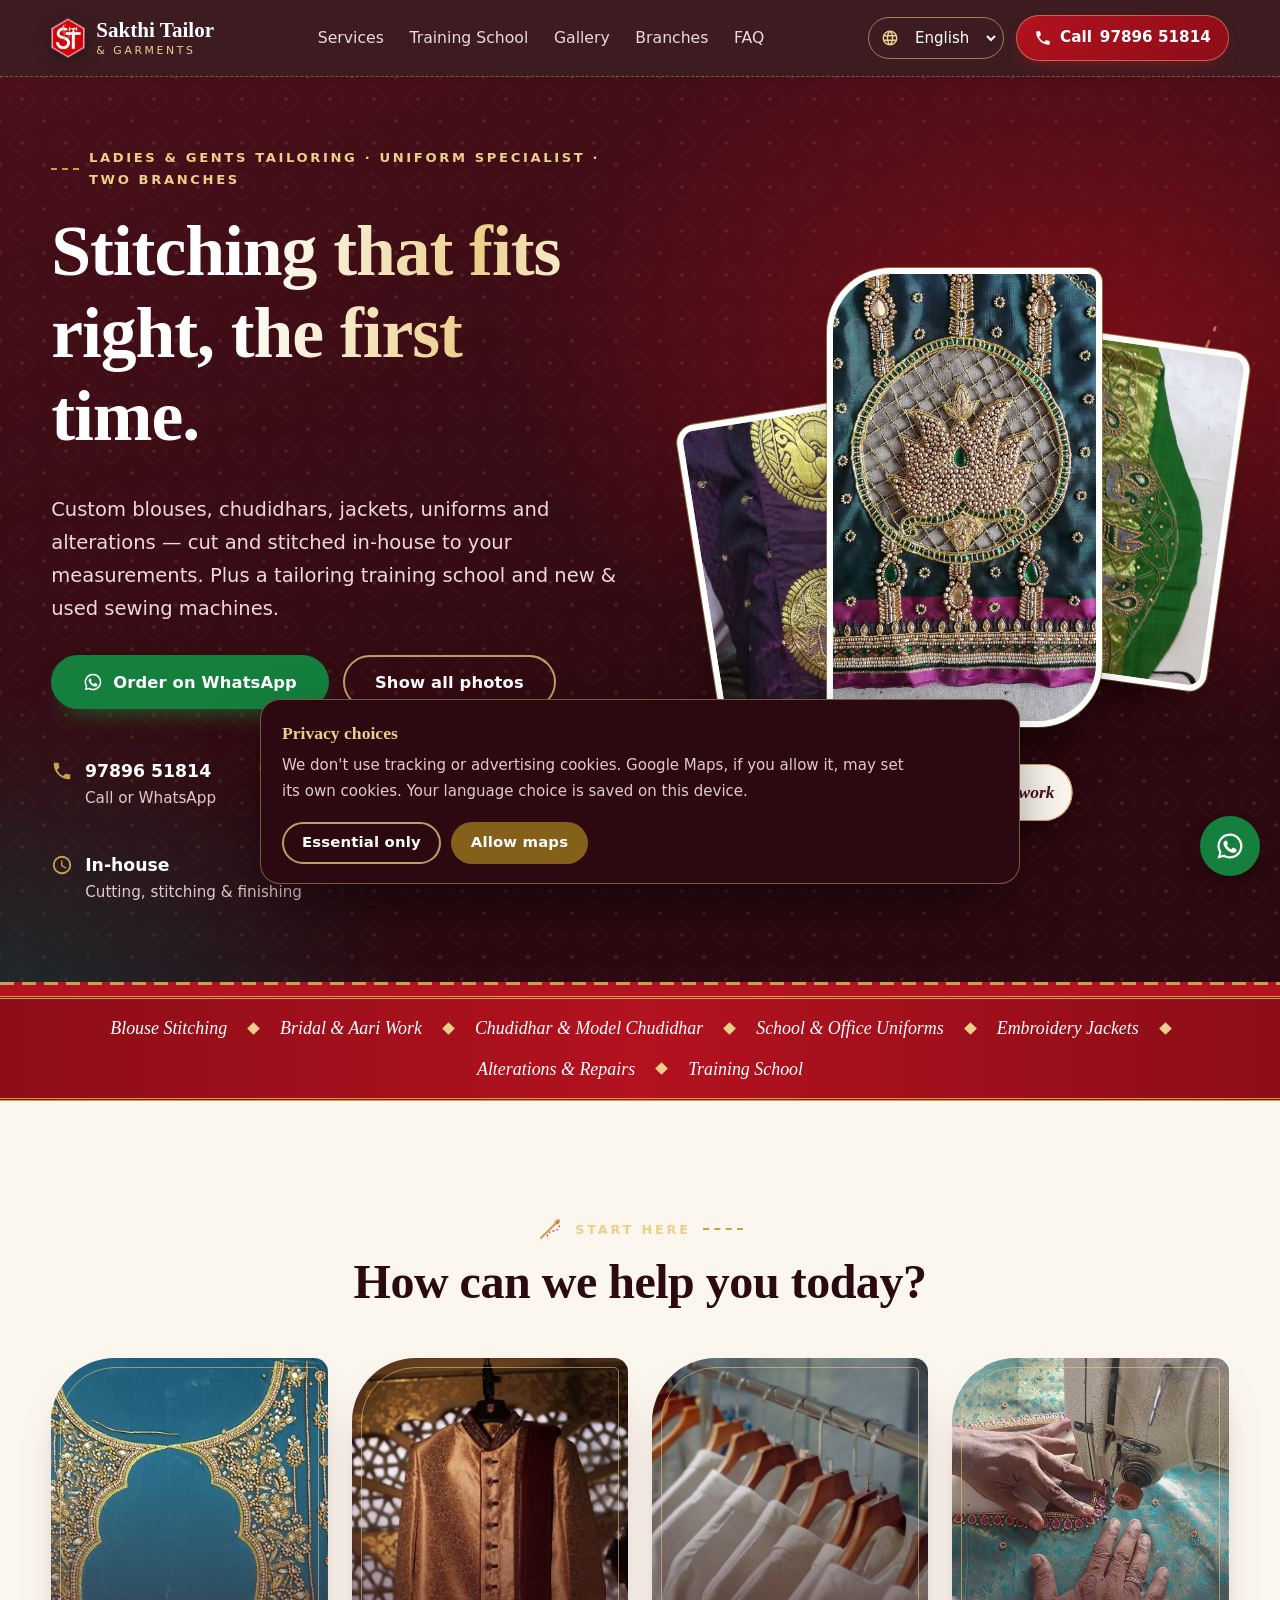
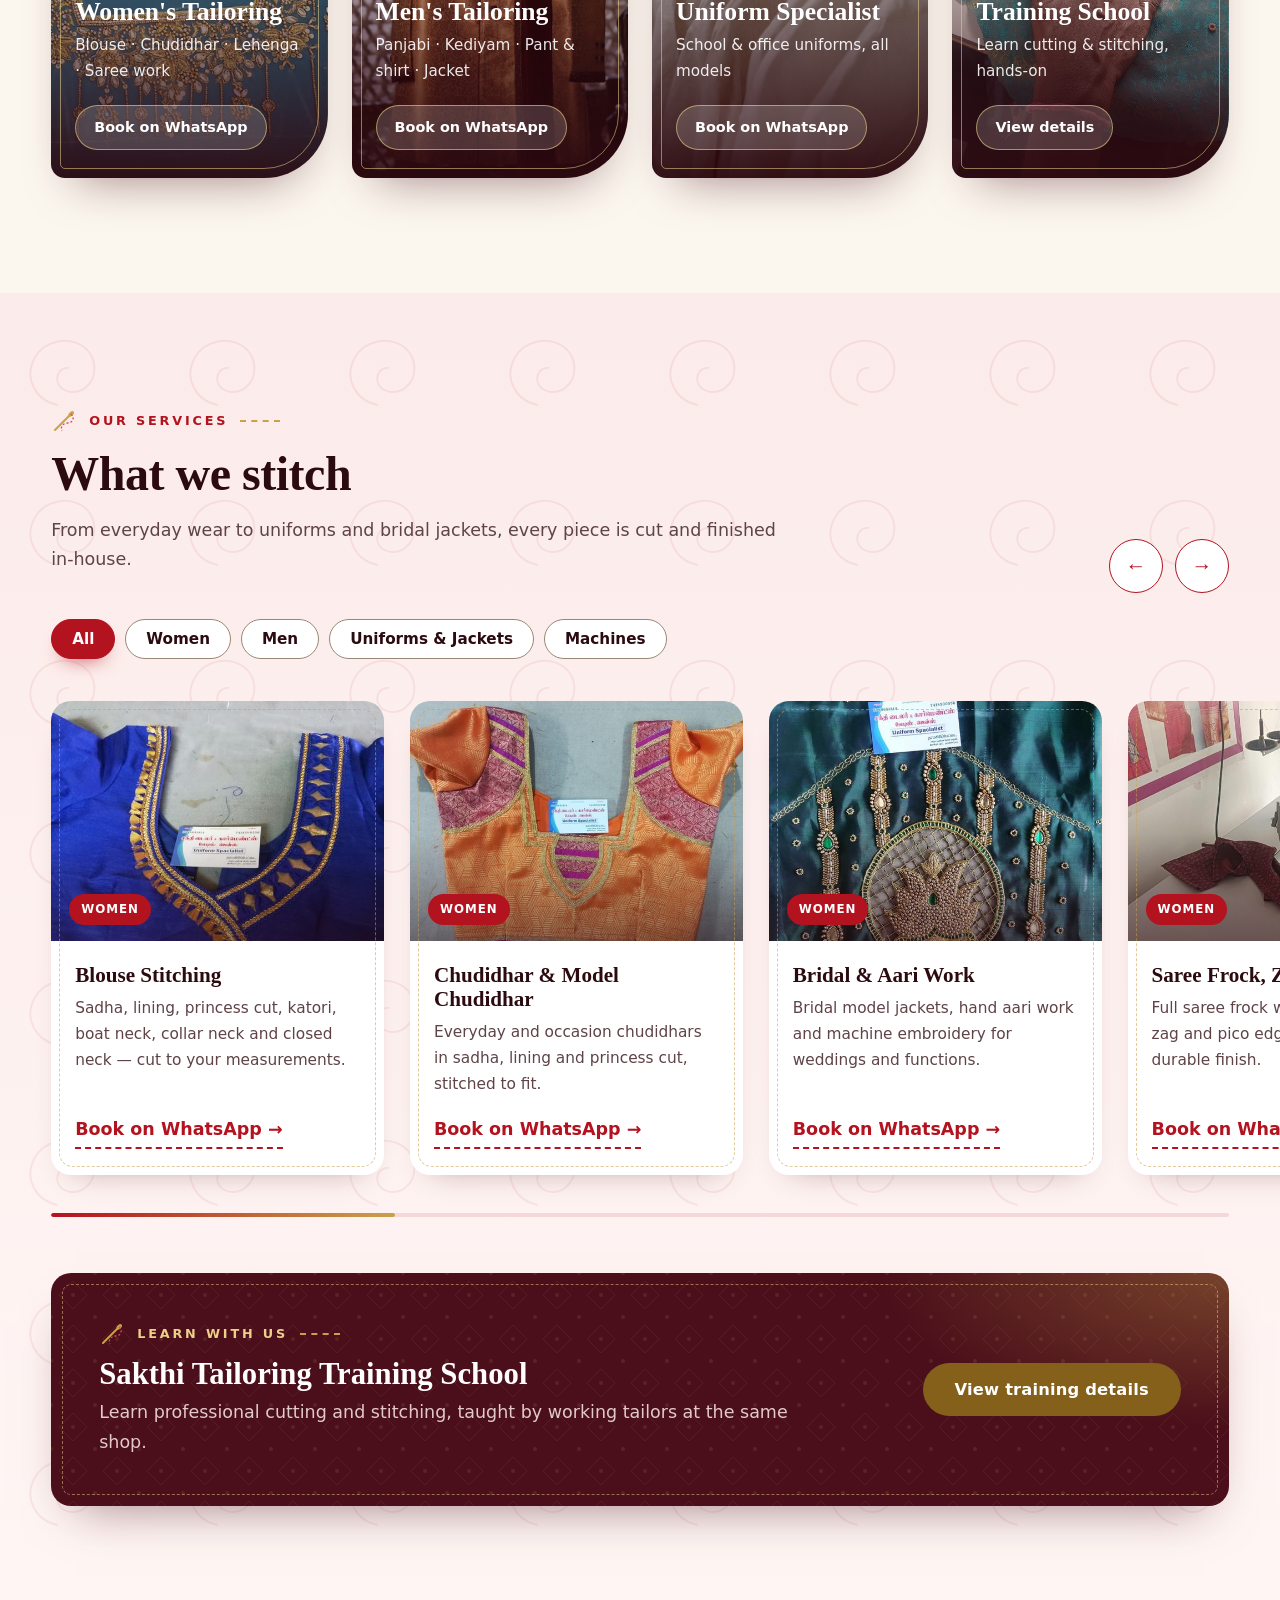
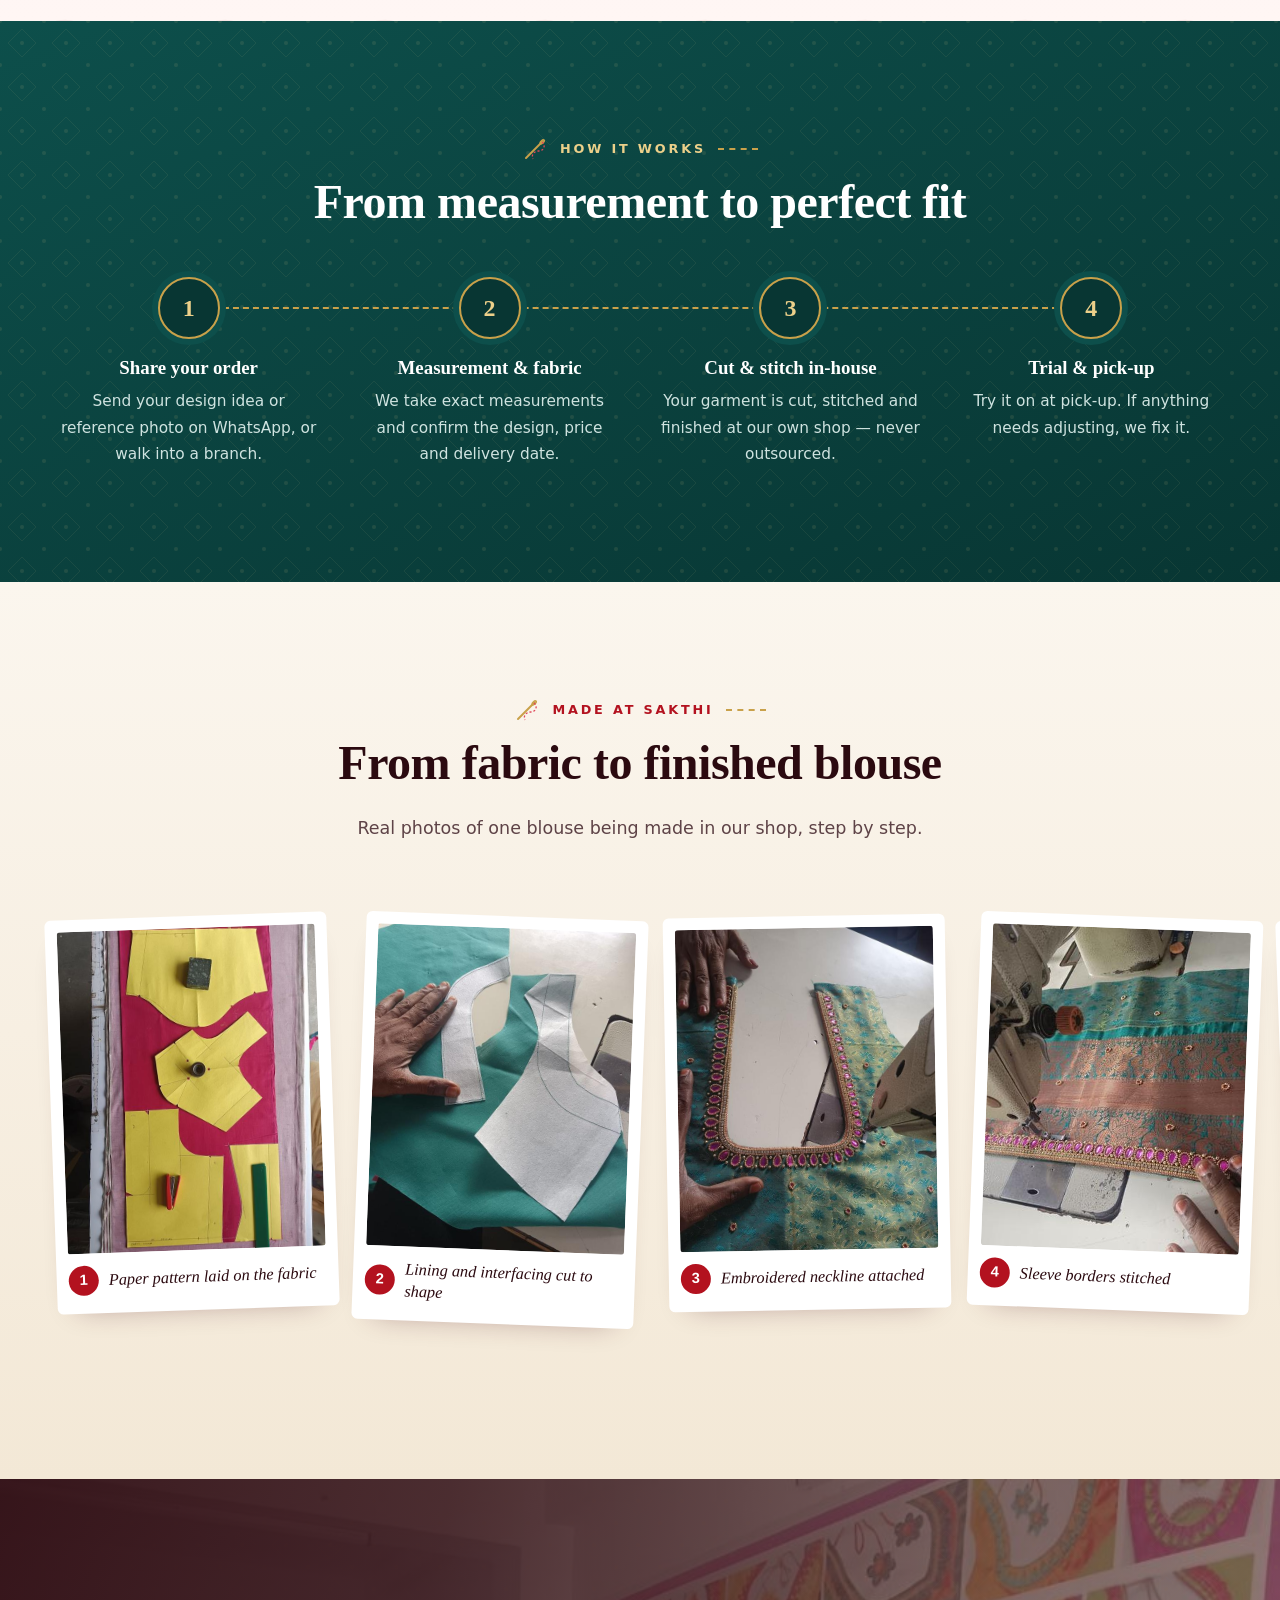
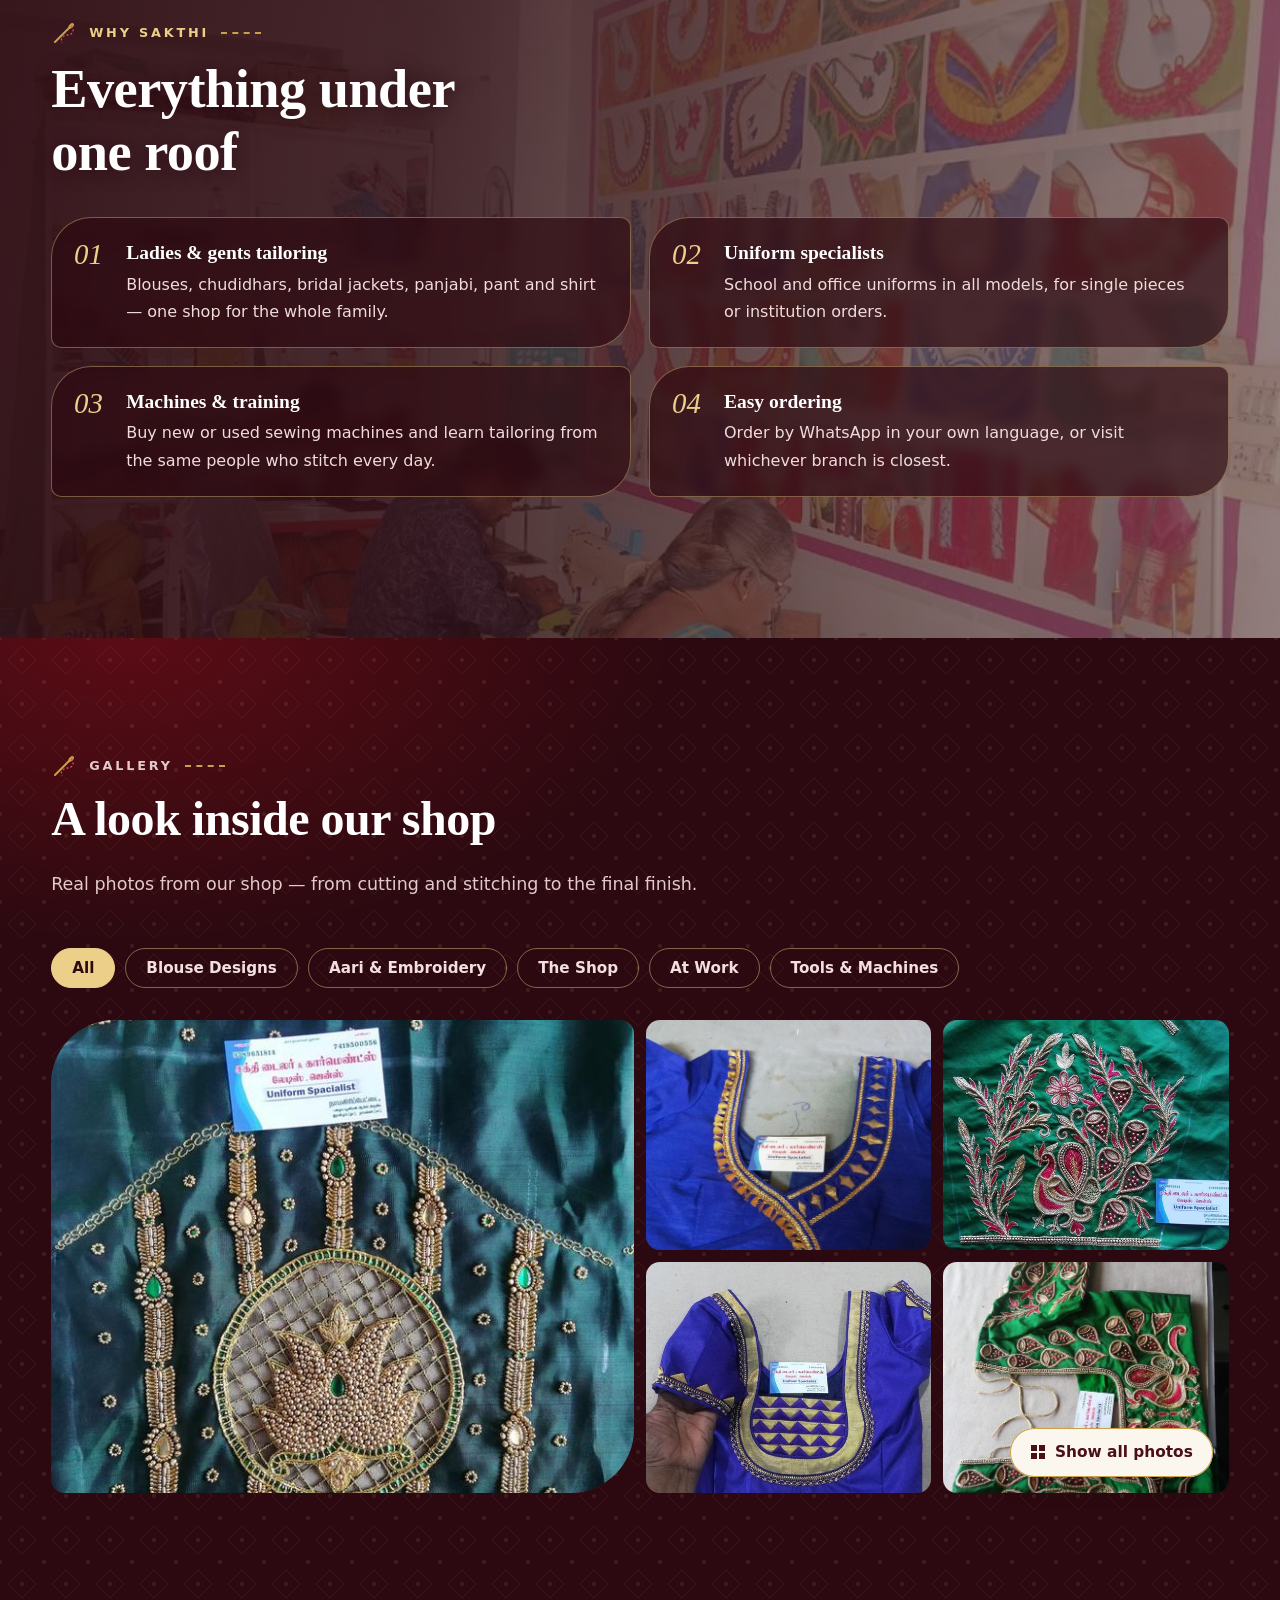
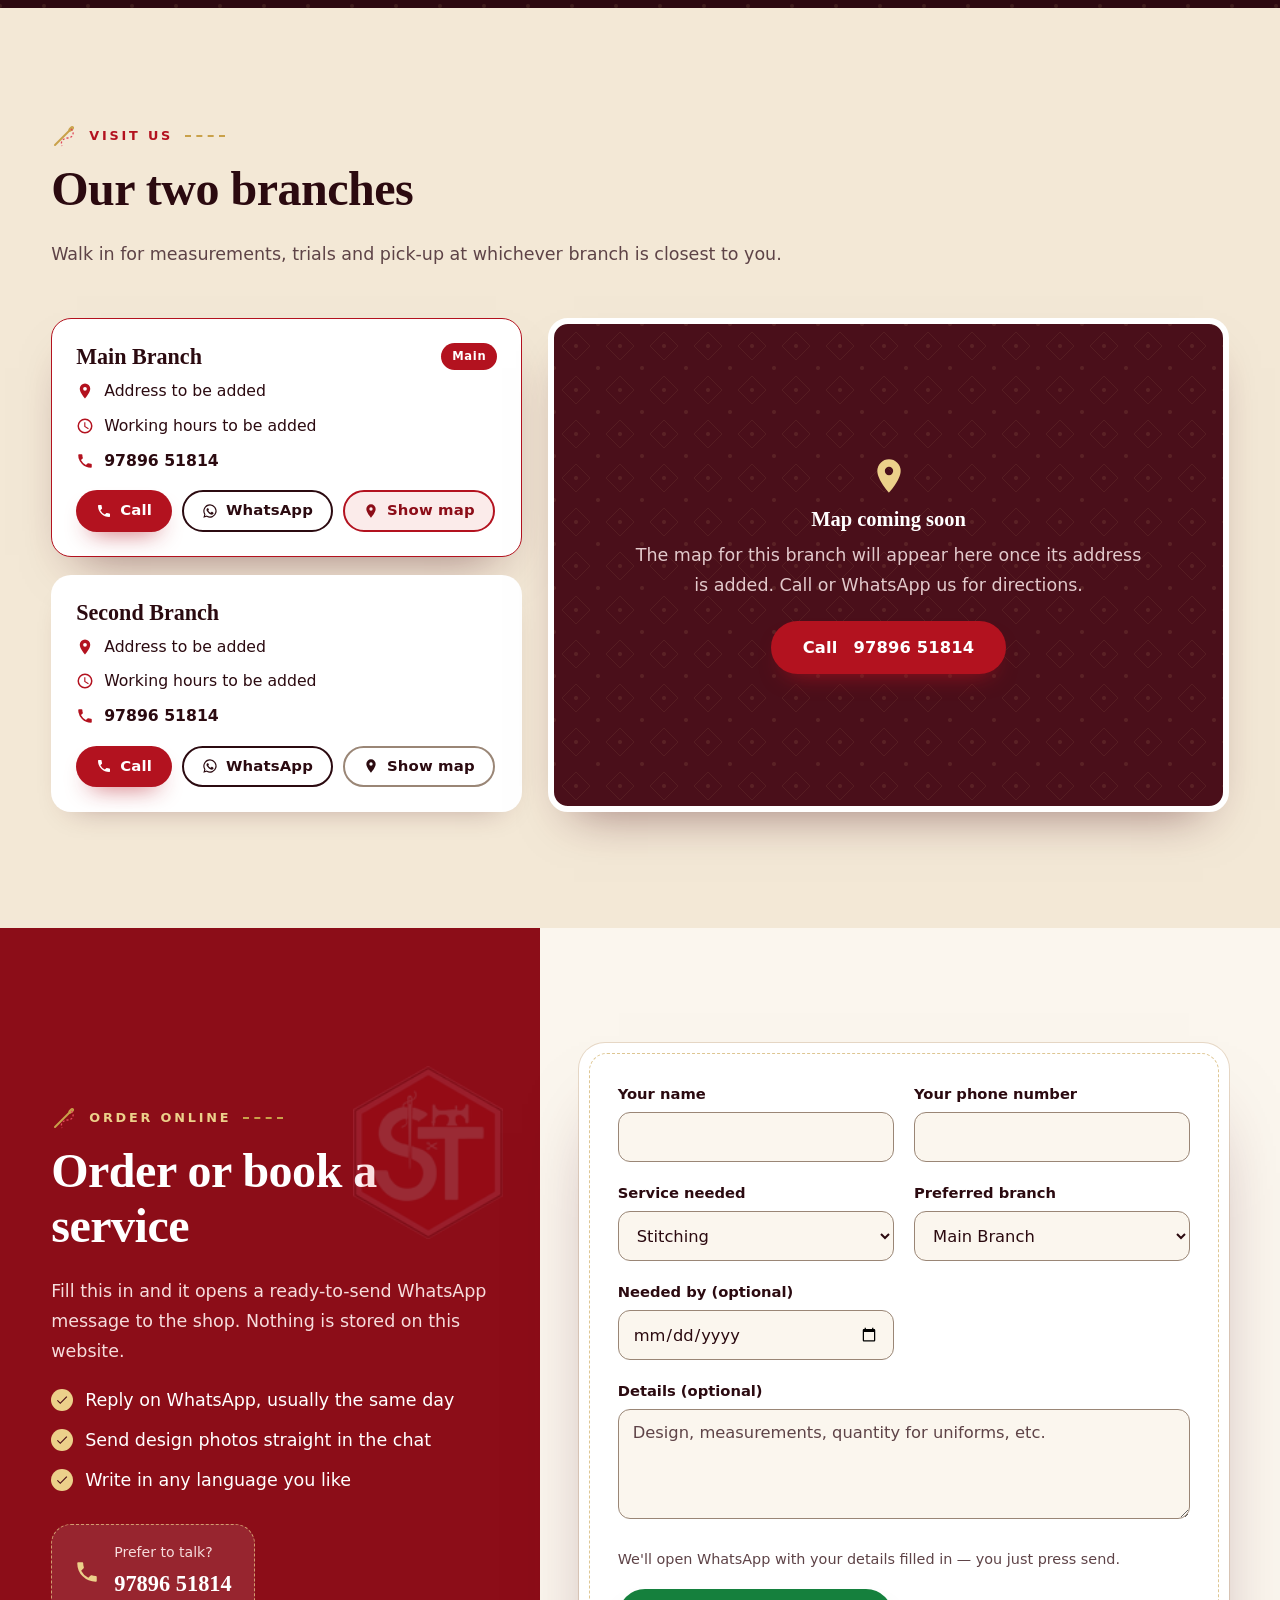
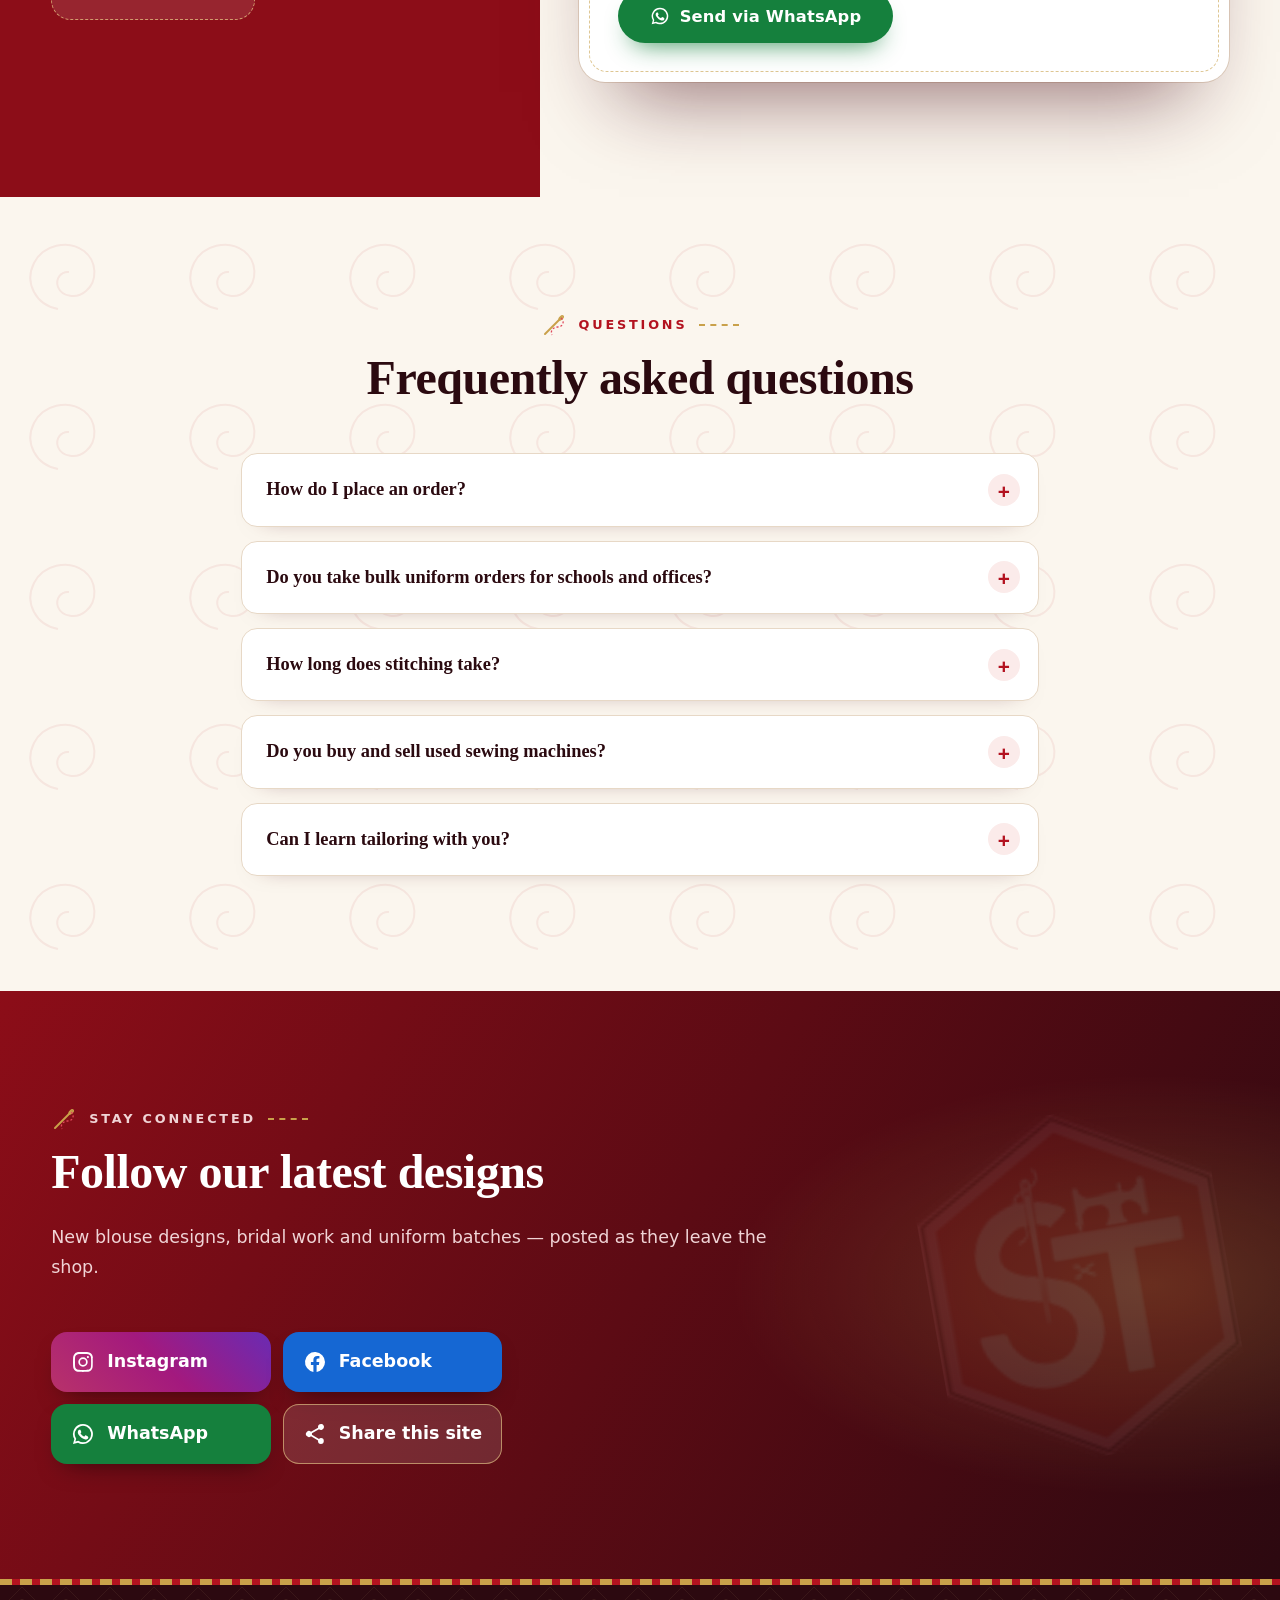
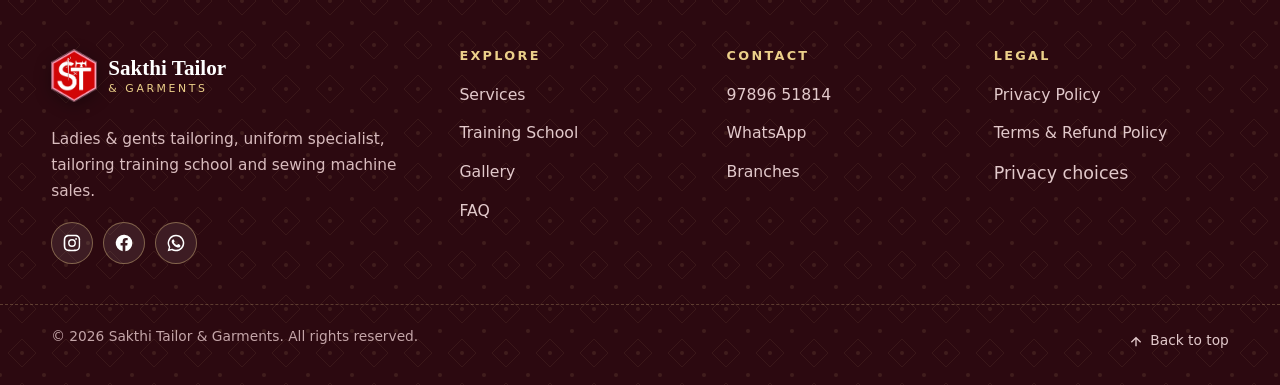
==== commit e1fd7aa8: "Women's card: crop out the pink bead packet completely Verified no pink pixels remain; cache-bust th" ====
--- a/index.html
+++ b/index.html
@@ -27,7 +27,7 @@
 <link rel="preconnect" href="https://fonts.googleapis.com">
 <link rel="preconnect" href="https://fonts.gstatic.com" crossorigin>
 <link rel="stylesheet" href="https://fonts.googleapis.com/css2?family=Playfair+Display:ital,wght@0,500;0,600;0,700;1,500;1,600&family=Manrope:wght@400;500;600;700&display=swap">
-<link rel="stylesheet" href="styles.css?v=21">
+<link rel="stylesheet" href="styles.css?v=22">
 <link rel="preload" as="image" href="images/sm/hero-1.jpg" imagesrcset="images/sm/hero-1.jpg 600w, images/hero-1.jpg 957w" imagesizes="(max-width: 900px) 55vw, 30vw">
 <script type="application/ld+json">
 {
@@ -687,8 +687,8 @@
   <button type="button" class="lb-nav lb-next" id="lbNext" data-i18n-aria="ui.next" aria-label="Next photo">&rarr;</button>
 </div>
 
-<script src="config.js?v=21" defer></script>
-<script src="i18n.js?v=21" defer></script>
-<script src="script.js?v=21" defer></script>
+<script src="config.js?v=22" defer></script>
+<script src="i18n.js?v=22" defer></script>
+<script src="script.js?v=22" defer></script>
 </body>
 </html>
--- a/styles.css
+++ b/styles.css
@@ -311,7 +311,7 @@
 .cat-sub { font-size: .95rem; color: rgba(255,255,255,.9); }
 .cat-cta { margin-top: 14px; width: fit-content; padding: 9px 18px; border-radius: 999px; font-size: .9rem; font-weight: 700; background: rgba(255,255,255,.16); border: 1px solid rgba(236,208,138,.6); transition: background .2s; }
 .cat-card:hover .cat-cta { background: var(--accent); }
-.cat-maroon { --accent: var(--sindoor); background-image: linear-gradient(0deg, rgba(44,9,16,.94) 0%, rgba(44,9,16,.35) 48%, rgba(44,9,16,0) 75%), url('images/sm/card-women.jpg'); background-position: center 45%; }
+.cat-maroon { --accent: var(--sindoor); background-image: linear-gradient(0deg, rgba(44,9,16,.94) 0%, rgba(44,9,16,.35) 48%, rgba(44,9,16,0) 75%), url('images/sm/card-women.jpg?v=22'); background-position: center 45%; }
 /* PLACEHOLDER stock photo until the shop sends its own men's-wear photo:
    "Traditional Clothing on Hanger" by viresh studio, Pexels License (free commercial use)
    https://www.pexels.com/photo/traditional-clothing-on-hanger-18016521/ */
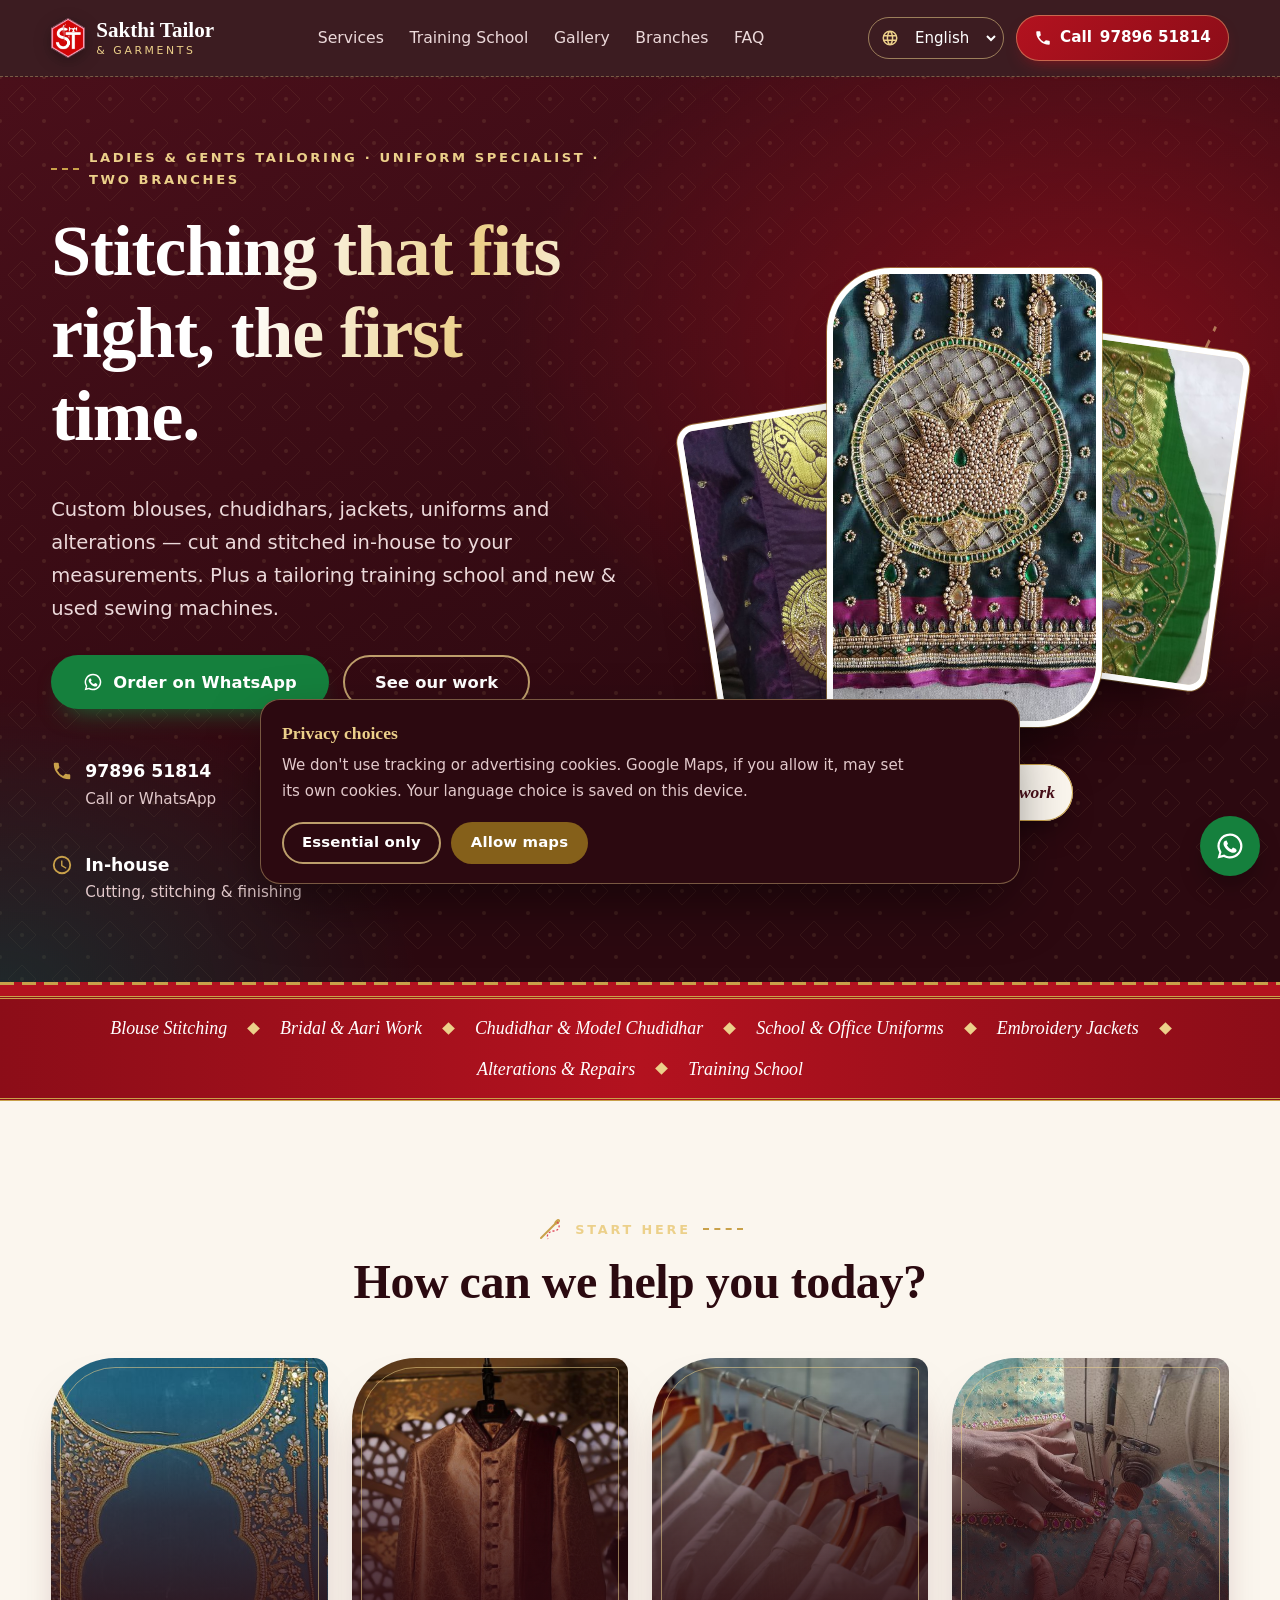
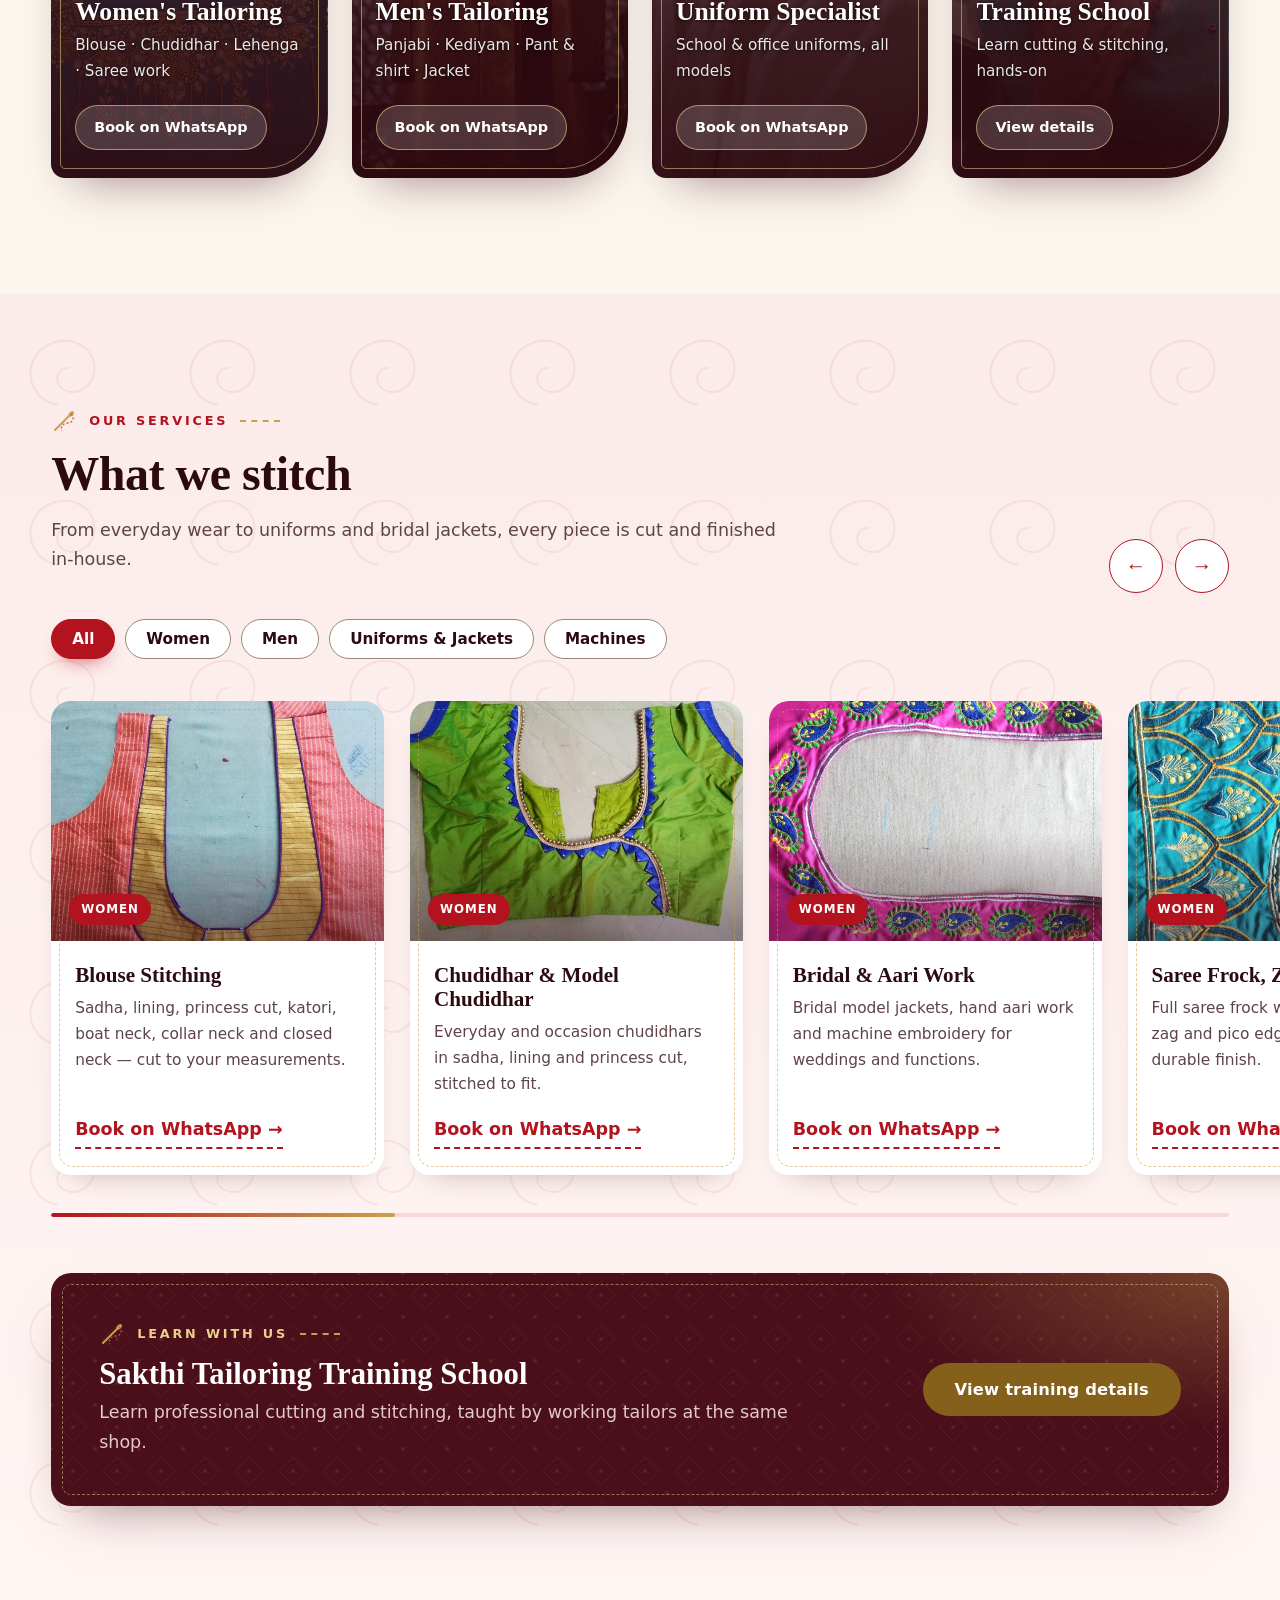
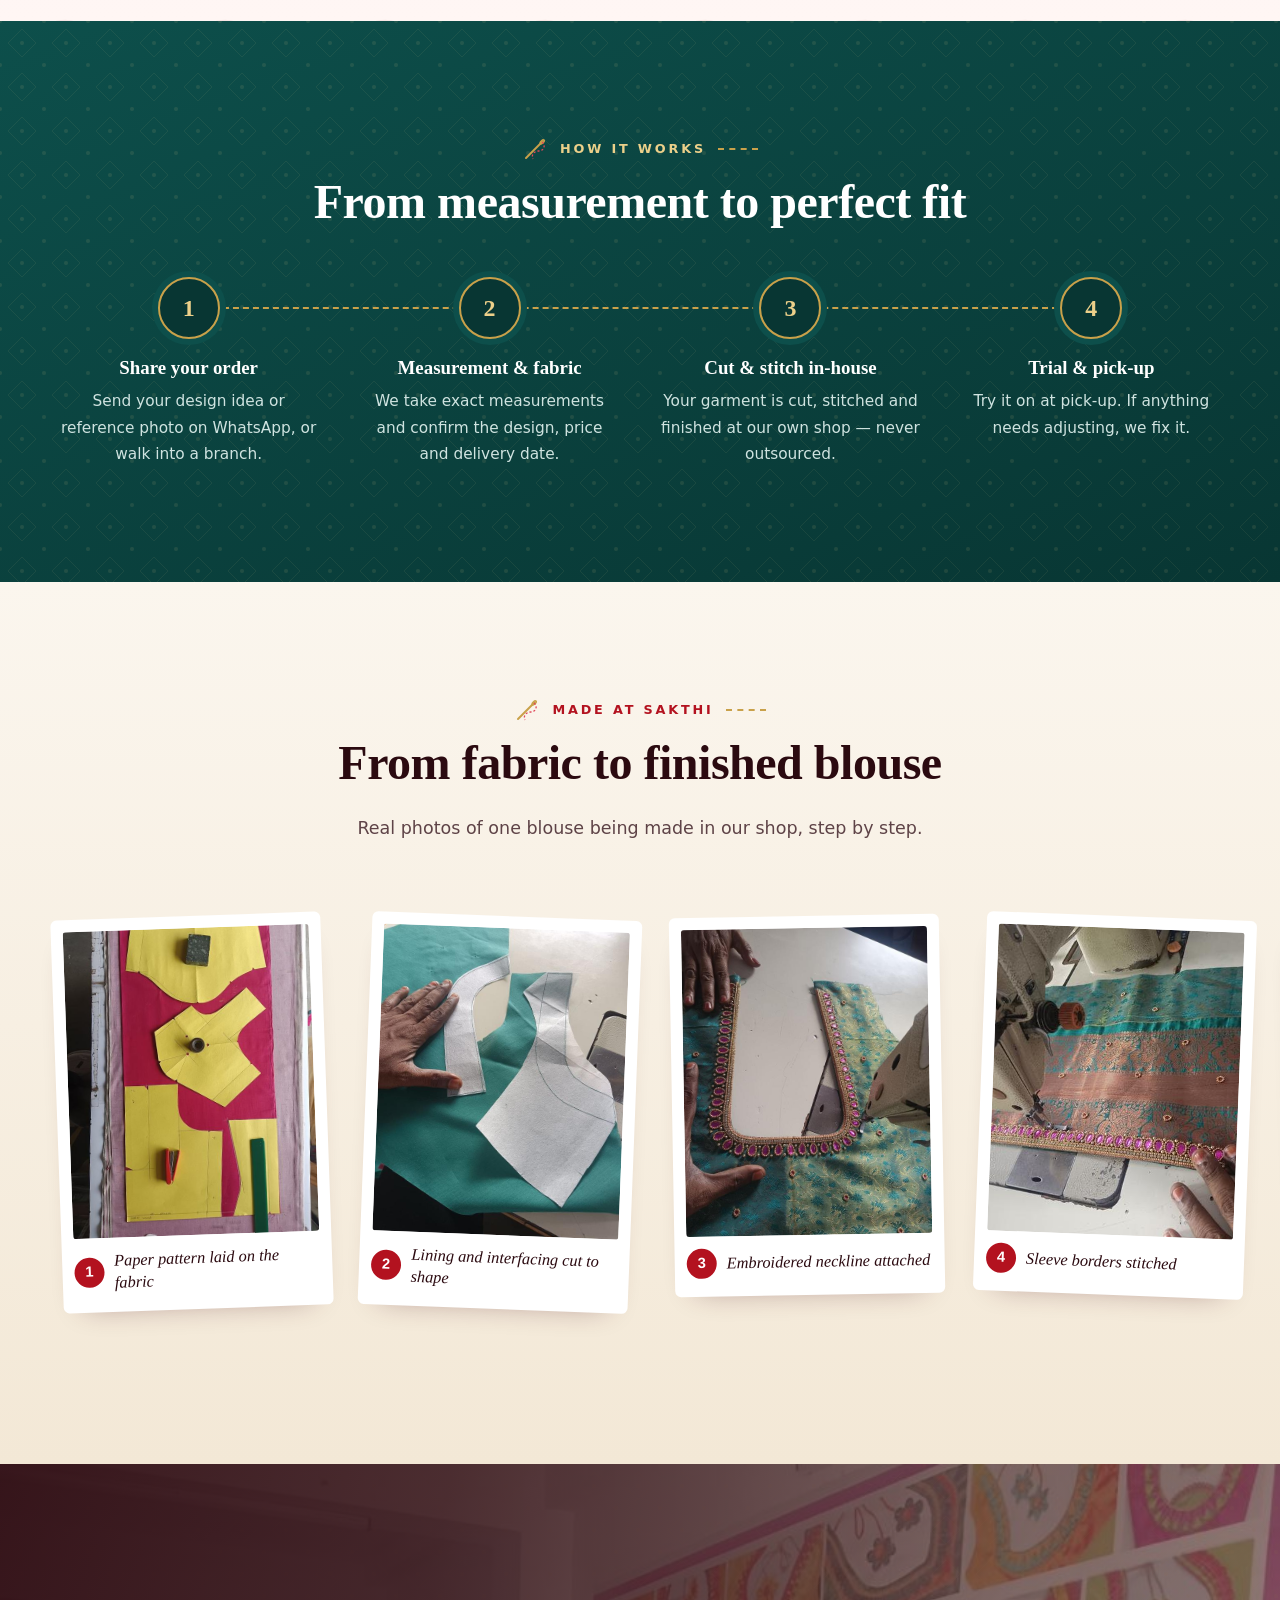
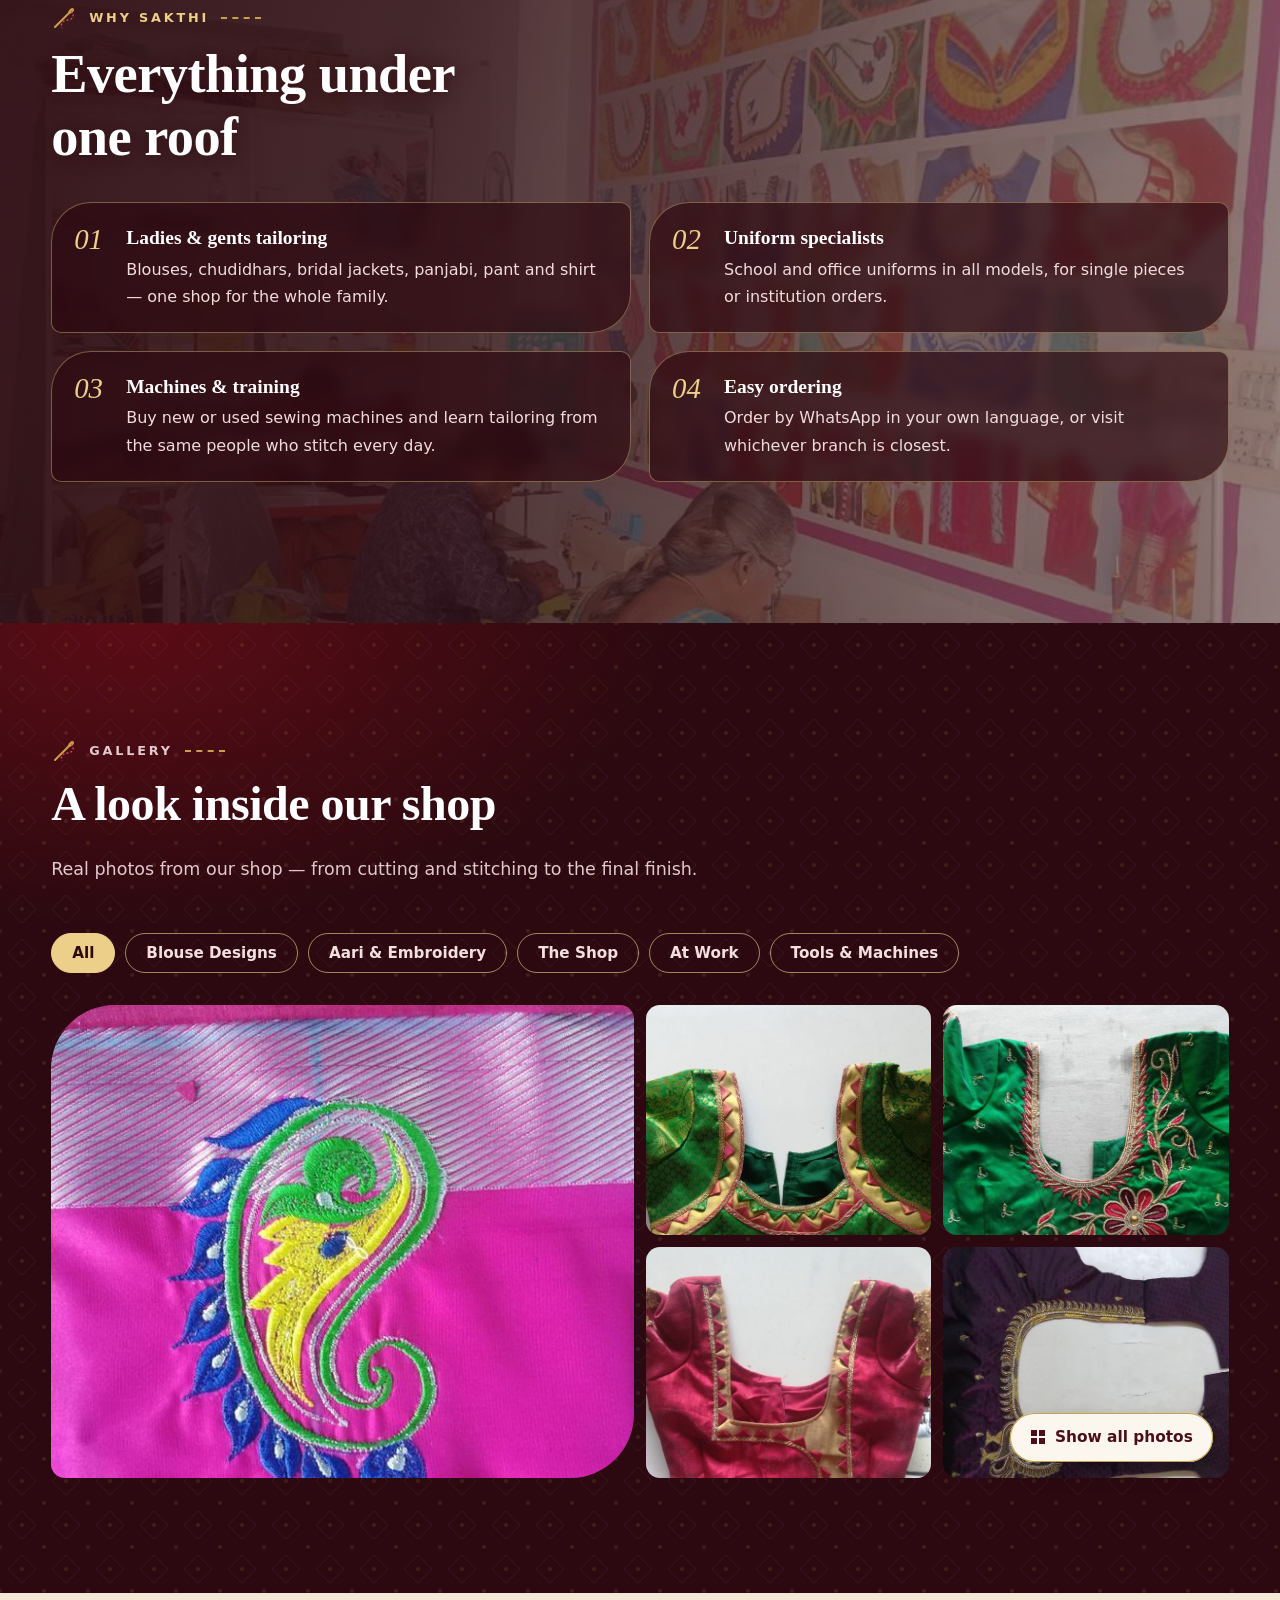
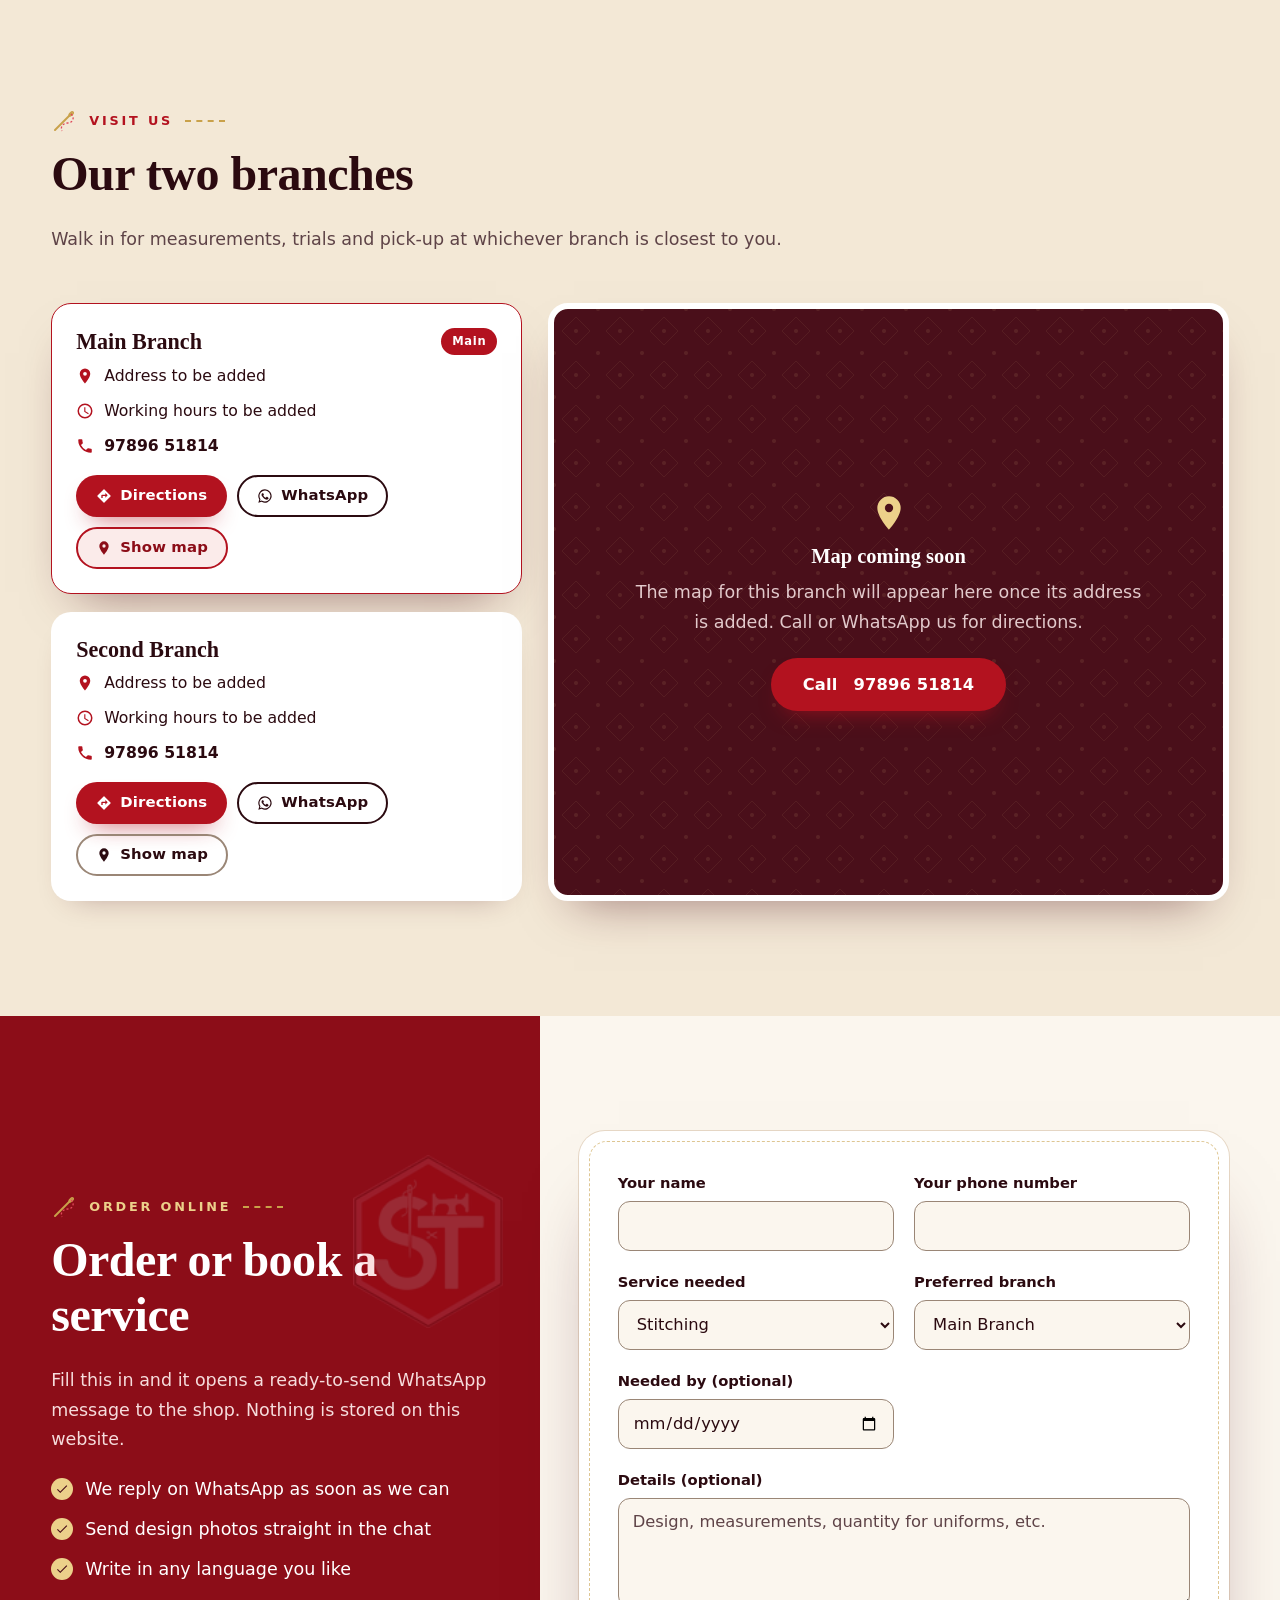
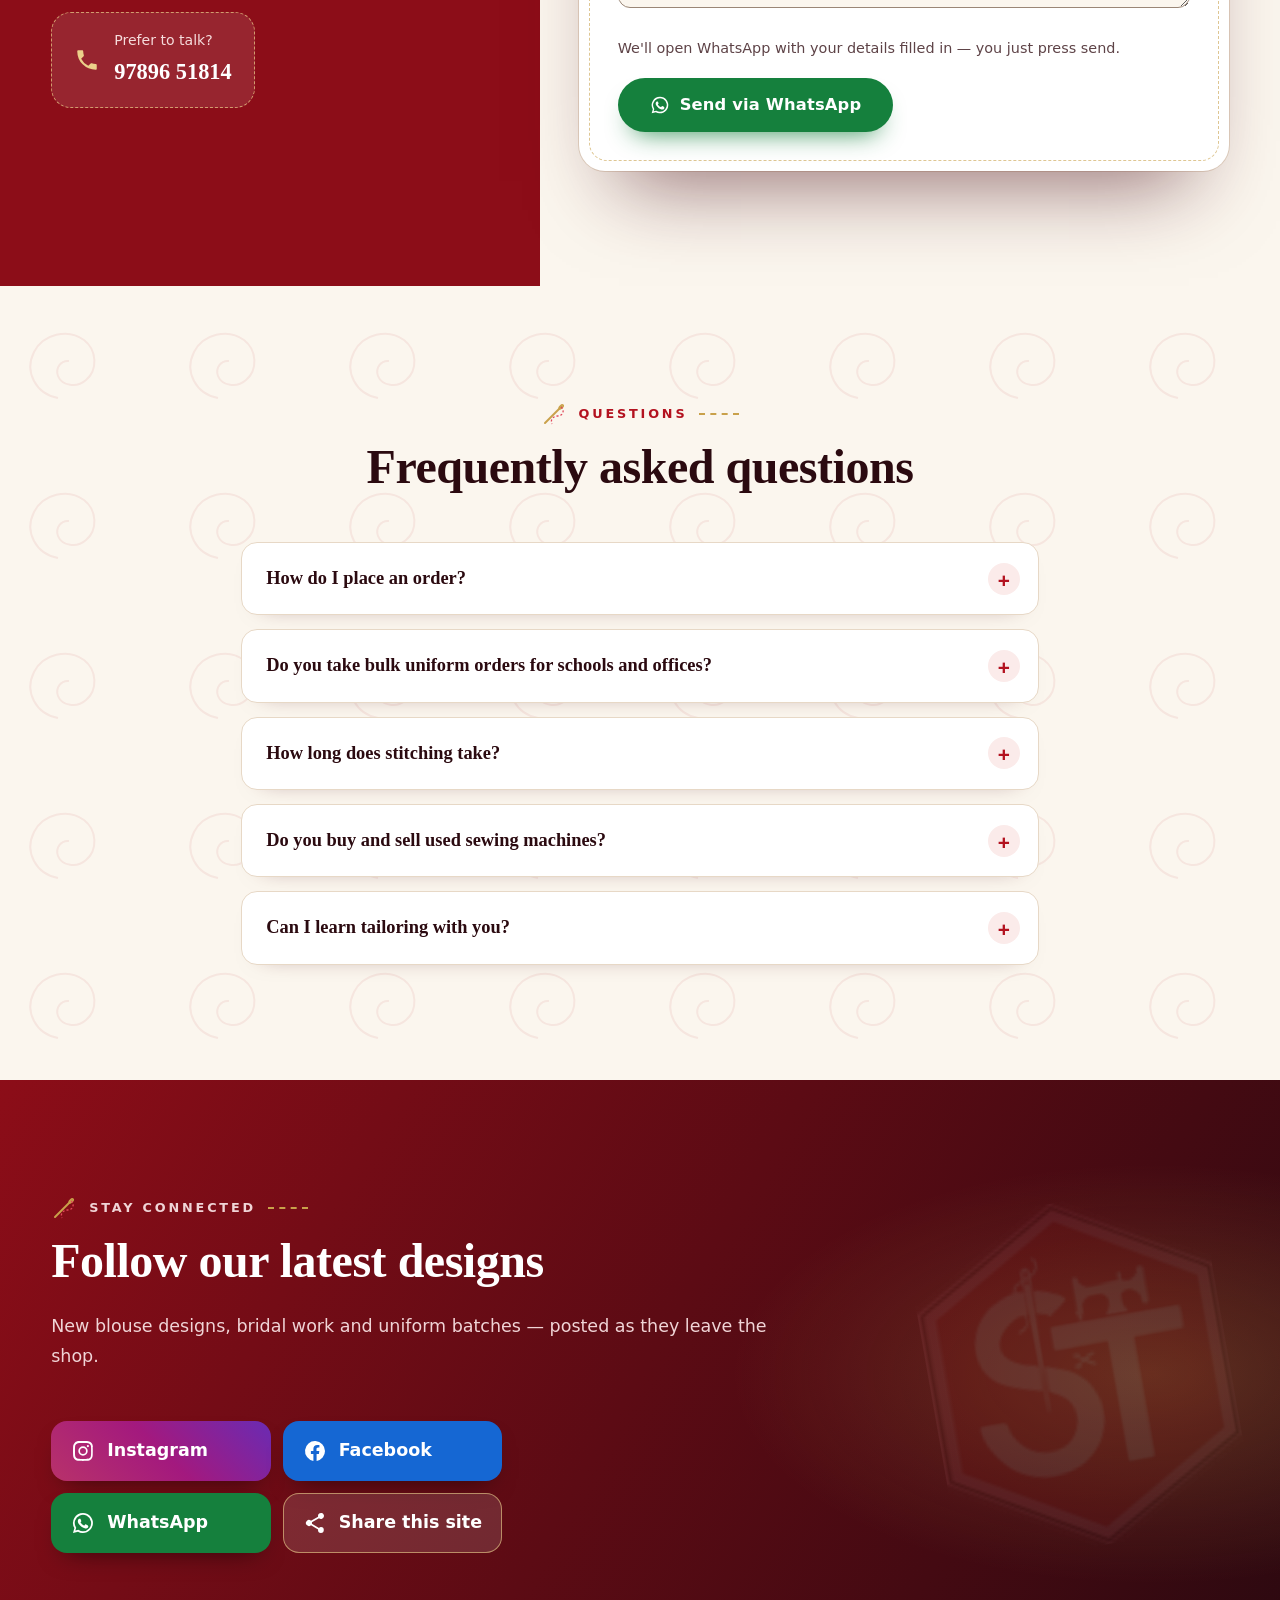
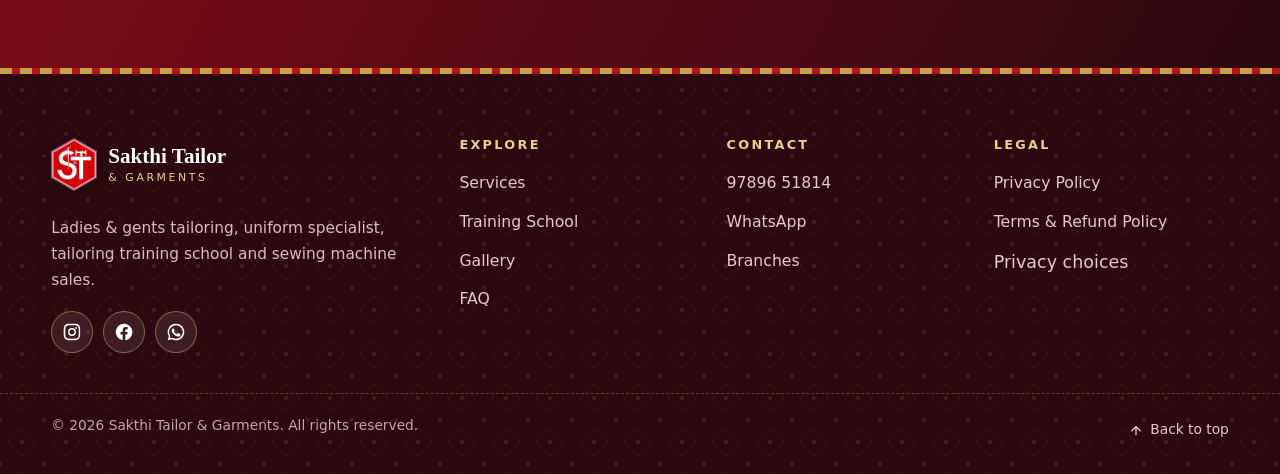
==== commit 5544b593: "Fix issues from a 10-part site audit Code - One failing feature can no longer leave animated section" ====
--- a/index.html
+++ b/index.html
@@ -3,7 +3,7 @@
 <head>
 <meta charset="UTF-8">
 <meta name="viewport" content="width=device-width, initial-scale=1">
-<meta http-equiv="Content-Security-Policy" content="default-src 'self'; script-src 'self'; style-src 'self' 'unsafe-inline' https://fonts.googleapis.com; font-src https://fonts.gstatic.com; img-src 'self' data:; frame-src https://www.google.com https://maps.google.com; connect-src 'self'; object-src 'none'; base-uri 'self'; form-action 'self'">
+<meta http-equiv="Content-Security-Policy" content="default-src 'self'; script-src 'self'; style-src 'self' 'unsafe-inline' https://fonts.googleapis.com; font-src https://fonts.gstatic.com; img-src 'self' data:; frame-src https://www.google.com; connect-src 'self'; object-src 'none'; base-uri 'self'; form-action 'self'">
 <meta name="referrer" content="strict-origin-when-cross-origin">
 <title>Sakthi Tailor & Garments — Tailoring, Uniforms & Training</title>
 <meta name="description" content="Custom blouse, chudidhar and gents stitching, school & office uniforms, tailoring classes and sewing machines. Two branches in Tamil Nadu. Order on WhatsApp.">
@@ -11,7 +11,7 @@
 <link rel="canonical" href="https://rashvanth2007-byte.github.io/sakthi-tailor/">
 <meta property="og:type" content="website">
 <meta property="og:site_name" content="Sakthi Tailor & Garments">
-<meta property="og:title" content="Sakthi Tailor & Garments — Ladies & Gents Tailoring, Uniforms & Training">
+<meta property="og:title" content="Sakthi Tailor & Garments — Tailoring, Aari Work & Uniforms">
 <meta property="og:description" content="Custom stitching, uniform specialist, training school and sewing machine sales. Order or book on WhatsApp.">
 <meta property="og:url" content="https://rashvanth2007-byte.github.io/sakthi-tailor/">
 <meta property="og:image" content="https://rashvanth2007-byte.github.io/sakthi-tailor/images/og-share.jpg">
@@ -21,13 +21,13 @@
 <meta name="twitter:image" content="https://rashvanth2007-byte.github.io/sakthi-tailor/images/og-share.jpg">
 <meta name="twitter:card" content="summary_large_image">
 <meta name="theme-color" content="#4a0f1a">
-<link rel="icon" href="favicon.png" type="image/png">
+<link rel="icon" href="favicon.png" type="image/png" sizes="48x48">
 <link rel="apple-touch-icon" href="icon-192.png">
 <link rel="manifest" href="manifest.json">
 <link rel="preconnect" href="https://fonts.googleapis.com">
 <link rel="preconnect" href="https://fonts.gstatic.com" crossorigin>
 <link rel="stylesheet" href="https://fonts.googleapis.com/css2?family=Playfair+Display:ital,wght@0,500;0,600;0,700;1,500;1,600&family=Manrope:wght@400;500;600;700&display=swap">
-<link rel="stylesheet" href="styles.css?v=22">
+<link rel="stylesheet" href="styles.css?v=23">
 <link rel="preload" as="image" href="images/sm/hero-1.jpg" imagesrcset="images/sm/hero-1.jpg 600w, images/hero-1.jpg 957w" imagesizes="(max-width: 900px) 55vw, 30vw">
 <script type="application/ld+json">
 {
@@ -37,11 +37,11 @@
   "name": "Sakthi Tailor & Garments",
   "alternateName": "சக்தி டைலர் & கார்மெண்ட்ஸ்",
   "url": "https://rashvanth2007-byte.github.io/sakthi-tailor/",
-  "image": "https://rashvanth2007-byte.github.io/sakthi-tailor/images/aari-01.jpg",
+  "image": "https://rashvanth2007-byte.github.io/sakthi-tailor/images/hero-1.jpg",
   "logo": "https://rashvanth2007-byte.github.io/sakthi-tailor/icon-512.png",
   "telephone": "+919789651814",
   "priceRange": "₹₹",
-  "description": "Ladies & gents tailoring, school and office uniform specialist, tailoring training school, and new & used sewing machine sales.",
+  "description": "Ladies & gents tailoring, aari and bridal work, school and office uniform specialist, tailoring training school, and new & used sewing machine sales.",
   "areaServed": "Tamil Nadu, India",
   "knowsLanguage": ["ta", "en", "te", "ml", "kn", "hi", "ur"],
   "makesOffer": [
@@ -49,6 +49,8 @@
     {"@type": "Offer", "itemOffered": {"@type": "Service", "name": "Chudidhar stitching"}},
     {"@type": "Offer", "itemOffered": {"@type": "Service", "name": "School and office uniforms"}},
     {"@type": "Offer", "itemOffered": {"@type": "Service", "name": "Alterations"}},
+    {"@type": "Offer", "itemOffered": {"@type": "Service", "name": "Aari and bridal work"}},
+    {"@type": "Offer", "itemOffered": {"@type": "Service", "name": "Gents stitching"}},
     {"@type": "Offer", "itemOffered": {"@type": "Service", "name": "Tailoring training"}},
     {"@type": "Offer", "itemOffered": {"@type": "Product", "name": "New and used sewing machines"}}
   ]
@@ -90,7 +92,7 @@
       <img src="logo.png" alt="" width="32" height="37">
       <span><span class="brand-name">Sakthi Tailor</span><span class="brand-sub">&amp; Garments</span></span>
     </a>
-    <nav class="nav-links" id="navLinks">
+    <nav class="nav-links" id="navLinks" data-i18n-aria="nav.mainLabel" aria-label="Main menu">
       <a href="#services" data-i18n="nav.services">Services</a>
       <a href="training.html" data-i18n="nav.training">Training School</a>
       <a href="#work" data-i18n="nav.work">Gallery</a>
@@ -118,7 +120,7 @@
       <p class="lead" data-i18n="hero.lead">Custom blouses, chudidhars, jackets, uniforms and alterations — cut and stitched in-house to your measurements. Plus a tailoring training school and new &amp; used sewing machines.</p>
       <div class="cta-row">
         <a href="#booking" class="btn btn-wa"><svg width="20" height="20" aria-hidden="true"><use href="#i-wa"/></svg><span data-i18n="hero.ctaOrder">Order on WhatsApp</span></a>
-        <a href="#work" class="btn btn-ghost" data-i18n="gal.showAll">Show all photos</a>
+        <a href="#work" class="btn btn-ghost" data-i18n="hero.ctaWork">See our work</a>
       </div>
       <ul class="hero-facts">
         <li><svg width="22" height="22" aria-hidden="true"><use href="#i-phone"/></svg><div><strong class="ltr">97896 51814</strong><span data-i18n="hero.factPhone">Call or WhatsApp</span></div></li>
@@ -129,7 +131,7 @@
     <div class="hero-art" aria-hidden="true">
       <figure class="hero-card hc-1"><img src="images/hero-1.jpg" srcset="images/sm/hero-1.jpg 600w, images/hero-1.jpg 957w" sizes="(max-width: 900px) 55vw, 30vw" alt="" width="957" height="1100" fetchpriority="high"></figure>
       <figure class="hero-card hc-2"><img src="images/hero-2.jpg" alt="" width="589" height="1100"></figure>
-      <figure class="hero-card hc-3"><img src="images/hero-3.jpg" alt="" width="604" height="1100"></figure>
+      <figure class="hero-card hc-3"><img src="images/hero-3.jpg" alt="" width="555" height="1012"></figure>
       <div class="hero-seal"><img src="logo.png" alt="" width="64" height="74"><span data-i18n="hero.signature">Signature aari work</span></div>
       <svg class="hero-thread" viewBox="0 0 400 300" preserveAspectRatio="none"><path d="M10 280 C 120 180, 220 320, 390 40" fill="none" stroke="currentColor" stroke-width="2" stroke-dasharray="7 6"/></svg>
     </div>
@@ -204,7 +206,7 @@
     <div class="svc-viewport">
       <div class="svc-track" id="svcTrack" role="region" tabindex="0" data-i18n-aria="svc.track" aria-label="Services, scroll sideways">
         <article class="svc-card svc-maroon" data-cat="women">
-          <div class="svc-img"><img src="images/design-02.jpg" srcset="images/sm/design-02.jpg 600w, images/design-02.jpg 825w" sizes="(max-width: 640px) 80vw, 350px" alt="" loading="lazy" width="825" height="1100"><span class="svc-tag" data-i18n="filter.women">Women</span></div>
+          <div class="svc-img"><img src="images/design-05.jpg" srcset="images/sm/design-05.jpg 600w, images/design-05.jpg 825w" sizes="(max-width: 640px) 80vw, 350px" alt="" loading="lazy" width="825" height="1100"><span class="svc-tag" data-i18n="filter.women">Women</span></div>
           <div class="svc-body">
             <h3 data-i18n="svc.blouse">Blouse Stitching</h3>
             <p data-i18n="svc.blouseDesc">Sadha, lining, princess cut, katori, boat neck, collar neck and closed neck — cut to your measurements.</p>
@@ -212,7 +214,7 @@
           </div>
         </article>
         <article class="svc-card svc-maroon" data-cat="women">
-          <div class="svc-img"><img src="images/design-12.jpg" srcset="images/sm/design-12.jpg 600w, images/design-12.jpg 1100w" sizes="(max-width: 640px) 80vw, 350px" alt="" loading="lazy" width="1100" height="824"><span class="svc-tag" data-i18n="filter.women">Women</span></div>
+          <div class="svc-img"><img src="images/design-08.jpg" srcset="images/sm/design-08.jpg 600w, images/design-08.jpg 1040w" sizes="(max-width: 640px) 80vw, 350px" alt="" loading="lazy" width="1040" height="780"><span class="svc-tag" data-i18n="filter.women">Women</span></div>
           <div class="svc-body">
             <h3 data-i18n="svc.chudi">Chudidhar &amp; Model Chudidhar</h3>
             <p data-i18n="svc.chudiDesc">Everyday and occasion chudidhars in sadha, lining and princess cut, stitched to fit.</p>
@@ -220,7 +222,7 @@
           </div>
         </article>
         <article class="svc-card svc-maroon" data-cat="women">
-          <div class="svc-img"><img src="images/aari-01.jpg" srcset="images/sm/aari-01.jpg 600w, images/aari-01.jpg 825w" sizes="(max-width: 640px) 80vw, 350px" alt="" loading="lazy" width="825" height="1100"><span class="svc-tag" data-i18n="filter.women">Women</span></div>
+          <div class="svc-img"><img src="images/aari-14.jpg" alt="" loading="lazy" width="550" height="1100"><span class="svc-tag" data-i18n="filter.women">Women</span></div>
           <div class="svc-body">
             <h3 data-i18n="svc.bridal">Bridal &amp; Aari Work</h3>
             <p data-i18n="svc.bridalDesc">Bridal model jackets, hand aari work and machine embroidery for weddings and functions.</p>
@@ -228,7 +230,7 @@
           </div>
         </article>
         <article class="svc-card svc-maroon" data-cat="women">
-          <div class="svc-img"><img src="images/work-03.jpg" srcset="images/sm/work-03.jpg 600w, images/work-03.jpg 900w" sizes="(max-width: 640px) 80vw, 350px" alt="" loading="lazy" width="900" height="1200"><span class="svc-tag" data-i18n="filter.women">Women</span></div>
+          <div class="svc-img"><img src="images/aari-13.jpg" alt="" loading="lazy" width="550" height="946"><span class="svc-tag" data-i18n="filter.women">Women</span></div>
           <div class="svc-body">
             <h3 data-i18n="svc.saree">Saree Frock, Zig-Zag &amp; Pico</h3>
             <p data-i18n="svc.sareeDesc">Full saree frock work, plus neat zig-zag and pico edging for a clean, durable finish.</p>
@@ -236,7 +238,7 @@
           </div>
         </article>
         <article class="svc-card svc-brass" data-cat="women men">
-          <div class="svc-img"><img src="images/work-04.jpg" srcset="images/sm/work-04.jpg 600w, images/work-04.jpg 900w" sizes="(max-width: 640px) 80vw, 350px" alt="" loading="lazy" width="900" height="1200"><span class="svc-tag" data-i18n="filter.all">All</span></div>
+          <div class="svc-img"><img src="images/work-12.jpg" alt="" loading="lazy" width="675" height="1200"><span class="svc-tag" data-i18n="filter.all">All</span></div>
           <div class="svc-body">
             <h3 data-i18n="svc.alter">Alterations &amp; Repairs</h3>
             <p data-i18n="svc.alterDesc">Resizing, repairs and fall-hemming for ladies' and gents' wear.</p>
@@ -244,7 +246,7 @@
           </div>
         </article>
         <article class="svc-card svc-olive" data-cat="men">
-          <div class="svc-img"><img src="images/work-09.jpg" alt="" loading="lazy" width="675" height="1200"><span class="svc-tag" data-i18n="filter.men">Men</span></div>
+          <div class="svc-img"><img src="images/sm/card-men-stock.jpg" alt="" loading="lazy" width="600" height="900"><span class="svc-tag" data-i18n="filter.men">Men</span></div>
           <div class="svc-body">
             <h3 data-i18n="svc.panjabi">Panjabi &amp; Kediyam</h3>
             <p data-i18n="svc.panjabiDesc">Traditional men's wear stitched with a comfortable, sharp fit.</p>
@@ -252,7 +254,7 @@
           </div>
         </article>
         <article class="svc-card svc-olive" data-cat="men">
-          <div class="svc-img"><img src="images/work-02.jpg" srcset="images/sm/work-02.jpg 600w, images/work-02.jpg 900w" sizes="(max-width: 640px) 80vw, 350px" alt="" loading="lazy" width="900" height="1200"><span class="svc-tag" data-i18n="filter.men">Men</span></div>
+          <div class="svc-img"><img src="images/tool-chalk-pattern.jpg" alt="" loading="lazy" width="675" height="1200"><span class="svc-tag" data-i18n="filter.men">Men</span></div>
           <div class="svc-body">
             <h3 data-i18n="svc.pant">Pant &amp; Shirt</h3>
             <p data-i18n="svc.pantDesc">Formal and casual pant and shirt stitching, made to measure.</p>
@@ -260,7 +262,7 @@
           </div>
         </article>
         <article class="svc-card svc-teal" data-cat="uniform">
-          <div class="svc-img"><img src="images/work-10.jpg" alt="" loading="lazy" width="675" height="1200"><span class="svc-tag" data-i18n="tag.uniforms">Uniforms</span></div>
+          <div class="svc-img"><img src="images/sm/card-uniform-stock.jpg" alt="" loading="lazy" width="600" height="900"><span class="svc-tag" data-i18n="tag.uniforms">Uniforms</span></div>
           <div class="svc-body">
             <h3 data-i18n="svc.uniform">School &amp; Office Uniforms</h3>
             <p data-i18n="svc.uniformDesc">Uniform stitching in all models, for individuals and bulk orders from institutions.</p>
@@ -268,7 +270,7 @@
           </div>
         </article>
         <article class="svc-card svc-teal" data-cat="uniform">
-          <div class="svc-img"><img src="images/aari-02.jpg" srcset="images/sm/aari-02.jpg 600w, images/aari-02.jpg 1100w" sizes="(max-width: 640px) 80vw, 350px" alt="" loading="lazy" width="1100" height="825"><span class="svc-tag" data-i18n="tag.jackets">Jackets</span></div>
+          <div class="svc-img"><img src="images/aari-15.jpg" srcset="images/sm/aari-15.jpg 600w, images/aari-15.jpg 825w" sizes="(max-width: 640px) 80vw, 350px" alt="" loading="lazy" width="825" height="1100"><span class="svc-tag" data-i18n="tag.jackets">Jackets</span></div>
           <div class="svc-body">
             <h3 data-i18n="svc.embroidery">Embroidery Jackets</h3>
             <p data-i18n="svc.embroideryDesc">Hand-finished aari work and machine-embroidered jackets.</p>
@@ -276,7 +278,7 @@
           </div>
         </article>
         <article class="svc-card svc-teal" data-cat="uniform">
-          <div class="svc-img"><img src="images/design-10.jpg" srcset="images/sm/design-10.jpg 600w, images/design-10.jpg 1100w" sizes="(max-width: 640px) 80vw, 350px" alt="" loading="lazy" width="1100" height="825"><span class="svc-tag" data-i18n="tag.jackets">Jackets</span></div>
+          <div class="svc-img"><img src="images/design-07.jpg" alt="" loading="lazy" width="550" height="1100"><span class="svc-tag" data-i18n="tag.jackets">Jackets</span></div>
           <div class="svc-body">
             <h3 data-i18n="svc.model">Model Jackets</h3>
             <p data-i18n="svc.modelDesc">Model jackets in every design, cut and finished in-house.</p>
@@ -284,7 +286,7 @@
           </div>
         </article>
         <article class="svc-card svc-ink" data-cat="machine">
-          <div class="svc-img"><img src="images/tool-servo-motor.jpg" alt="" loading="lazy" width="675" height="1200"><span class="svc-tag" data-i18n="filter.machine">Machines</span></div>
+          <div class="svc-img"><img src="images/tool-embroidery-machine.jpg" srcset="images/sm/tool-embroidery-machine.jpg 600w, images/tool-embroidery-machine.jpg 726w" sizes="(max-width: 640px) 80vw, 350px" alt="" loading="lazy" width="726" height="946"><span class="svc-tag" data-i18n="filter.machine">Machines</span></div>
           <div class="svc-body">
             <h3 data-i18n="svc.newMachine">New Sewing Machines</h3>
             <p data-i18n="svc.newMachineDesc">New domestic and industrial sewing machines available at the shop.</p>
@@ -338,11 +340,11 @@
     </div>
     <div class="story-scroll" role="region" tabindex="0" data-i18n-aria="story.title" aria-label="From fabric to finished blouse">
     <ol class="story-track">
-      <li class="story-step"><figure><img src="images/story-1.jpg" srcset="images/sm/story-1.jpg 600w, images/story-1.jpg 825w" sizes="(max-width: 640px) 70vw, 290px" alt="" loading="lazy" width="825" height="1100"><figcaption><span class="story-n">1</span><span data-i18n="story.s1">Paper pattern laid on the fabric</span></figcaption></figure></li>
+      <li class="story-step"><figure><img src="images/story-1.jpg" srcset="images/sm/story-1.jpg 600w, images/story-1.jpg 825w" sizes="(max-width: 640px) 70vw, 290px" alt="" loading="lazy" width="825" height="990"><figcaption><span class="story-n">1</span><span data-i18n="story.s1">Paper pattern laid on the fabric</span></figcaption></figure></li>
       <li class="story-step"><figure><img src="images/story-2.jpg" srcset="images/sm/story-2.jpg 600w, images/story-2.jpg 825w" sizes="(max-width: 640px) 70vw, 290px" alt="" loading="lazy" width="825" height="1100"><figcaption><span class="story-n">2</span><span data-i18n="story.s2">Lining and interfacing cut to shape</span></figcaption></figure></li>
       <li class="story-step"><figure><img src="images/story-3.jpg" srcset="images/sm/story-3.jpg 600w, images/story-3.jpg 825w" sizes="(max-width: 640px) 70vw, 290px" alt="" loading="lazy" width="825" height="1100"><figcaption><span class="story-n">3</span><span data-i18n="story.s3">Embroidered neckline attached</span></figcaption></figure></li>
       <li class="story-step"><figure><img src="images/story-4.jpg" srcset="images/sm/story-4.jpg 600w, images/story-4.jpg 1100w" sizes="(max-width: 640px) 70vw, 290px" alt="" loading="lazy" width="1100" height="825"><figcaption><span class="story-n">4</span><span data-i18n="story.s4">Sleeve borders stitched</span></figcaption></figure></li>
-      <li class="story-step"><figure><img src="images/story-5.jpg" srcset="images/sm/story-5.jpg 600w, images/story-5.jpg 825w" sizes="(max-width: 640px) 70vw, 290px" alt="" loading="lazy" width="825" height="1100"><figcaption><span class="story-n">5</span><span data-i18n="story.s5">Neckline finished and pressed</span></figcaption></figure></li>
+      <li class="story-step"><figure><img src="images/story-5.jpg" srcset="images/sm/story-5.jpg 600w, images/story-5.jpg 743w" sizes="(max-width: 640px) 70vw, 290px" alt="" loading="lazy" width="743" height="968"><figcaption><span class="story-n">5</span><span data-i18n="story.s5">Neckline finished and pressed</span></figcaption></figure></li>
       <li class="story-step"><figure><img src="images/story-6.jpg" srcset="images/sm/story-6.jpg 600w, images/story-6.jpg 1100w" sizes="(max-width: 640px) 70vw, 290px" alt="" loading="lazy" width="1100" height="825"><figcaption><span class="story-n">6</span><span data-i18n="story.s6">Ready for the customer</span></figcaption></figure></li>
     </ol>
     </div>
@@ -380,57 +382,52 @@
       <button type="button" class="chip" data-gfilter="work" aria-pressed="false" data-i18n="gal.work">At Work</button>
       <button type="button" class="chip" data-gfilter="tools" aria-pressed="false" data-i18n="gal.tools">Tools &amp; Machines</button>
     </div>
-    <!-- To add photos: copy a <button class="g-item"> line, set data-cat (shop | work | tools | designs),
+    <!-- To add photos: copy a <button class="g-item"> line, set data-cat (designs | aari | shop | work | tools),
          data-caption-key (optional, from i18n) or data-caption, and the image src/size/alt. -->
     <div class="g-stage">
       <div class="g-mosaic" id="gGrid">
-        <button type="button" class="g-item" data-cat="designs" data-featured="1" data-caption-key="cap.design" data-caption="Designer blouse"><img src="images/design-01.jpg" srcset="images/sm/design-01.jpg 600w, images/design-01.jpg 937w" sizes="(max-width: 640px) 50vw, 25vw" width="937" height="1100" alt="Designer blouse" loading="lazy"></button>
-        <button type="button" class="g-item" data-cat="designs" data-hero="2" data-featured="1" data-caption-key="cap.design" data-caption="Designer blouse"><img src="images/design-02.jpg" srcset="images/sm/design-02.jpg 600w, images/design-02.jpg 825w" sizes="(max-width: 640px) 50vw, 25vw" width="825" height="1100" alt="Designer blouse" loading="lazy"></button>
-        <button type="button" class="g-item" data-cat="designs" data-caption-key="cap.design" data-caption="Designer blouse"><img src="images/design-03.jpg" srcset="images/sm/design-03.jpg 600w, images/design-03.jpg 825w" sizes="(max-width: 640px) 50vw, 25vw" width="825" height="1100" alt="Designer blouse" loading="lazy"></button>
-        <button type="button" class="g-item" data-cat="designs" data-featured="1" data-caption-key="cap.neckPatch" data-caption="Patch-work neck design"><img src="images/design-04.jpg" srcset="images/sm/design-04.jpg 600w, images/design-04.jpg 825w" sizes="(max-width: 640px) 50vw, 25vw" width="825" height="1100" alt="Patch-work neck design" loading="lazy"></button>
+        <button type="button" class="g-item" data-cat="designs" data-caption-key="cap.design" data-caption="Designer blouse"><img src="images/design-01.jpg" srcset="images/sm/design-01.jpg 600w, images/design-01.jpg 937w" sizes="(max-width: 640px) 50vw, 25vw" width="937" height="1100" alt="Designer blouse" loading="lazy"></button>
+        <button type="button" class="g-item" data-cat="designs" data-caption-key="cap.design" data-caption="Designer blouse"><img src="images/design-02.jpg" srcset="images/sm/design-02.jpg 600w, images/design-02.jpg 825w" sizes="(max-width: 640px) 50vw, 25vw" width="825" height="1100" alt="Designer blouse" loading="lazy"></button>
+        <button type="button" class="g-item" data-cat="designs" data-caption-key="cap.design" data-caption="Designer blouse"><img src="images/design-03.jpg" srcset="images/sm/design-03.jpg 600w, images/design-03.jpg 1100w" sizes="(max-width: 640px) 50vw, 25vw" width="1100" height="825" alt="Designer blouse" loading="lazy"></button>
+        <button type="button" class="g-item" data-cat="designs" data-caption-key="cap.neckPatch" data-caption="Patch-work neck design"><img src="images/design-04.jpg" srcset="images/sm/design-04.jpg 600w, images/design-04.jpg 1100w" sizes="(max-width: 640px) 50vw, 25vw" width="1100" height="825" alt="Patch-work neck design" loading="lazy"></button>
         <button type="button" class="g-item" data-cat="designs" data-caption-key="cap.neckPatch" data-caption="Patch-work neck design"><img src="images/design-05.jpg" srcset="images/sm/design-05.jpg 600w, images/design-05.jpg 825w" sizes="(max-width: 640px) 50vw, 25vw" width="825" height="1100" alt="Patch-work neck design" loading="lazy"></button>
         <button type="button" class="g-item" data-cat="designs" data-caption-key="cap.neckPatch" data-caption="Patch-work neck design"><img src="images/design-06.jpg" srcset="images/sm/design-06.jpg 600w, images/design-06.jpg 1100w" sizes="(max-width: 640px) 50vw, 25vw" width="1100" height="825" alt="Patch-work neck design" loading="lazy"></button>
         <button type="button" class="g-item" data-cat="designs" data-caption-key="cap.neckPatch" data-caption="Patch-work neck design"><img src="images/design-07.jpg" width="550" height="1100" alt="Patch-work neck design" loading="lazy"></button>
         <button type="button" class="g-item" data-cat="designs" data-caption-key="cap.design" data-caption="Designer blouse"><img src="images/design-08.jpg" srcset="images/sm/design-08.jpg 600w, images/design-08.jpg 1040w" sizes="(max-width: 640px) 50vw, 25vw" width="1040" height="780" alt="Designer blouse" loading="lazy"></button>
-        <button type="button" class="g-item" data-cat="designs" data-caption-key="cap.design" data-caption="Designer blouse"><img src="images/design-09.jpg" srcset="images/sm/design-09.jpg 600w, images/design-09.jpg 825w" sizes="(max-width: 640px) 50vw, 25vw" width="825" height="1100" alt="Designer blouse" loading="lazy"></button>
-        <button type="button" class="g-item" data-cat="designs" data-hero="4" data-featured="1" data-caption-key="cap.design" data-caption="Designer blouse"><img src="images/design-10.jpg" srcset="images/sm/design-10.jpg 600w, images/design-10.jpg 1100w" sizes="(max-width: 640px) 50vw, 25vw" width="1100" height="825" alt="Designer blouse" loading="lazy"></button>
-        <button type="button" class="g-item" data-cat="designs" data-caption-key="cap.neckPatch" data-caption="Patch-work neck design"><img src="images/design-11.jpg" srcset="images/sm/design-11.jpg 600w, images/design-11.jpg 825w" sizes="(max-width: 640px) 50vw, 25vw" width="825" height="1100" alt="Patch-work neck design" loading="lazy"></button>
-        <button type="button" class="g-item" data-cat="designs" data-featured="1" data-caption-key="cap.design" data-caption="Designer blouse"><img src="images/design-12.jpg" srcset="images/sm/design-12.jpg 600w, images/design-12.jpg 1100w" sizes="(max-width: 640px) 50vw, 25vw" width="1100" height="824" alt="Designer blouse" loading="lazy"></button>
-        <button type="button" class="g-item" data-cat="designs" data-caption-key="cap.design" data-caption="Designer blouse"><img src="images/design-13.jpg" srcset="images/sm/design-13.jpg 600w, images/design-13.jpg 825w" sizes="(max-width: 640px) 50vw, 25vw" width="825" height="1100" alt="Designer blouse" loading="lazy"></button>
-        <button type="button" class="g-item" data-cat="designs" data-caption-key="cap.neckPatch" data-caption="Patch-work neck design"><img src="images/design-14.jpg" srcset="images/sm/design-14.jpg 600w, images/design-14.jpg 825w" sizes="(max-width: 640px) 50vw, 25vw" width="825" height="1100" alt="Patch-work neck design" loading="lazy"></button>
+        <button type="button" class="g-item" data-cat="designs" data-hero="4" data-featured="1" data-caption-key="cap.design" data-caption="Designer blouse"><img src="images/design-09.jpg" srcset="images/sm/design-09.jpg 600w, images/design-09.jpg 825w" sizes="(max-width: 640px) 50vw, 25vw" width="825" height="935" alt="Designer blouse" loading="lazy"></button>
+        <button type="button" class="g-item" data-cat="designs" data-caption-key="cap.design" data-caption="Designer blouse"><img src="images/design-10.jpg" srcset="images/sm/design-10.jpg 600w, images/design-10.jpg 1100w" sizes="(max-width: 640px) 50vw, 25vw" width="1100" height="825" alt="Designer blouse" loading="lazy"></button>
+        <button type="button" class="g-item" data-cat="designs" data-caption-key="cap.neckPatch" data-caption="Patch-work neck design"><img src="images/design-11.jpg" srcset="images/sm/design-11.jpg 600w, images/design-11.jpg 1100w" sizes="(max-width: 640px) 50vw, 25vw" width="1100" height="825" alt="Patch-work neck design" loading="lazy"></button>
+        <button type="button" class="g-item" data-cat="designs" data-caption-key="cap.design" data-caption="Designer blouse"><img src="images/design-12.jpg" srcset="images/sm/design-12.jpg 600w, images/design-12.jpg 1100w" sizes="(max-width: 640px) 50vw, 25vw" width="1100" height="824" alt="Designer blouse" loading="lazy"></button>
+        <button type="button" class="g-item" data-cat="designs" data-hero="2" data-featured="1" data-caption-key="cap.design" data-caption="Designer blouse"><img src="images/design-13.jpg" srcset="images/sm/design-13.jpg 600w, images/design-13.jpg 825w" sizes="(max-width: 640px) 50vw, 25vw" width="825" height="935" alt="Designer blouse" loading="lazy"></button>
+        <button type="button" class="g-item" data-cat="designs" data-caption-key="cap.neckPatch" data-caption="Patch-work neck design"><img src="images/design-14.jpg" srcset="images/sm/design-14.jpg 600w, images/design-14.jpg 1100w" sizes="(max-width: 640px) 50vw, 25vw" width="1100" height="825" alt="Patch-work neck design" loading="lazy"></button>
         <button type="button" class="g-item" data-cat="designs" data-caption-key="cap.bow" data-caption="Back-neck bow design"><img src="images/design-15.jpg" srcset="images/sm/design-15.jpg 600w, images/design-15.jpg 825w" sizes="(max-width: 640px) 50vw, 25vw" width="825" height="1100" alt="Back-neck bow design" loading="lazy"></button>
-        <button type="button" class="g-item" data-cat="designs" data-caption-key="cap.neckPatch" data-caption="Patch-work neck design"><img src="images/design-16.jpg" srcset="images/sm/design-16.jpg 600w, images/design-16.jpg 825w" sizes="(max-width: 640px) 50vw, 25vw" width="825" height="1100" alt="Patch-work neck design" loading="lazy"></button>
-        <button type="button" class="g-item" data-cat="designs" data-featured="1" data-caption-key="cap.design" data-caption="Designer blouse"><img src="images/design-17.jpg" srcset="images/sm/design-17.jpg 600w, images/design-17.jpg 825w" sizes="(max-width: 640px) 50vw, 25vw" width="825" height="1100" alt="Designer blouse" loading="lazy"></button>
+        <button type="button" class="g-item" data-cat="designs" data-caption-key="cap.neckPatch" data-caption="Patch-work neck design"><img src="images/design-16.jpg" srcset="images/sm/design-16.jpg 600w, images/design-16.jpg 1100w" sizes="(max-width: 640px) 50vw, 25vw" width="1100" height="825" alt="Patch-work neck design" loading="lazy"></button>
+        <button type="button" class="g-item" data-cat="designs" data-caption-key="cap.design" data-caption="Designer blouse"><img src="images/design-17.jpg" srcset="images/sm/design-17.jpg 600w, images/design-17.jpg 825w" sizes="(max-width: 640px) 50vw, 25vw" width="825" height="1100" alt="Designer blouse" loading="lazy"></button>
         <button type="button" class="g-item" data-cat="designs" data-caption-key="cap.design" data-caption="Designer blouse"><img src="images/design-18.jpg" srcset="images/sm/design-18.jpg 600w, images/design-18.jpg 825w" sizes="(max-width: 640px) 50vw, 25vw" width="825" height="1100" alt="Designer blouse" loading="lazy"></button>
         <button type="button" class="g-item" data-cat="designs" data-caption-key="cap.design" data-caption="Designer blouse"><img src="images/design-19.jpg" srcset="images/sm/design-19.jpg 600w, images/design-19.jpg 825w" sizes="(max-width: 640px) 50vw, 25vw" width="825" height="1100" alt="Designer blouse" loading="lazy"></button>
         <button type="button" class="g-item" data-cat="designs" data-caption-key="cap.design" data-caption="Designer blouse"><img src="images/design-20.jpg" srcset="images/sm/design-20.jpg 600w, images/design-20.jpg 1100w" sizes="(max-width: 640px) 50vw, 25vw" width="1100" height="825" alt="Designer blouse" loading="lazy"></button>
         <button type="button" class="g-item" data-cat="designs" data-caption-key="cap.design" data-caption="Designer blouse"><img src="images/design-21.jpg" srcset="images/sm/design-21.jpg 600w, images/design-21.jpg 1100w" sizes="(max-width: 640px) 50vw, 25vw" width="1100" height="825" alt="Designer blouse" loading="lazy"></button>
-        <button type="button" class="g-item" data-cat="designs" data-caption-key="cap.design" data-caption="Designer blouse"><img src="images/design-22.jpg" srcset="images/sm/design-22.jpg 600w, images/design-22.jpg 1100w" sizes="(max-width: 640px) 50vw, 25vw" width="1100" height="825" alt="Designer blouse" loading="lazy"></button>
-        <button type="button" class="g-item" data-cat="aari" data-hero="1" data-featured="1" data-caption-key="cap.aariBridal" data-caption="Bridal aari work"><img src="images/aari-01.jpg" srcset="images/sm/aari-01.jpg 600w, images/aari-01.jpg 825w" sizes="(max-width: 640px) 50vw, 25vw" width="825" height="1100" alt="Bridal aari work" loading="lazy"></button>
-        <button type="button" class="g-item" data-cat="aari" data-hero="3" data-featured="1" data-caption-key="cap.aari" data-caption="Hand aari work"><img src="images/aari-02.jpg" srcset="images/sm/aari-02.jpg 600w, images/aari-02.jpg 1100w" sizes="(max-width: 640px) 50vw, 25vw" width="1100" height="825" alt="Hand aari work" loading="lazy"></button>
-        <button type="button" class="g-item" data-cat="aari" data-caption-key="cap.embroidery" data-caption="Thread embroidery"><img src="images/aari-03.jpg" srcset="images/sm/aari-03.jpg 600w, images/aari-03.jpg 1100w" sizes="(max-width: 640px) 50vw, 25vw" width="1100" height="825" alt="Thread embroidery" loading="lazy"></button>
-        <button type="button" class="g-item" data-cat="aari" data-featured="1" data-caption-key="cap.aariBridal" data-caption="Bridal aari work"><img src="images/aari-04.jpg" srcset="images/sm/aari-04.jpg 600w, images/aari-04.jpg 825w" sizes="(max-width: 640px) 50vw, 25vw" width="825" height="1100" alt="Bridal aari work" loading="lazy"></button>
-        <button type="button" class="g-item" data-cat="aari" data-featured="1" data-caption-key="cap.aariBridal" data-caption="Bridal aari work"><img src="images/aari-05.jpg" srcset="images/sm/aari-05.jpg 600w, images/aari-05.jpg 825w" sizes="(max-width: 640px) 50vw, 25vw" width="825" height="1100" alt="Bridal aari work" loading="lazy"></button>
-        <button type="button" class="g-item" data-cat="aari" data-featured="1" data-caption-key="cap.aari" data-caption="Hand aari work"><img src="images/aari-06.jpg" srcset="images/sm/aari-06.jpg 600w, images/aari-06.jpg 1100w" sizes="(max-width: 640px) 50vw, 25vw" width="1100" height="825" alt="Hand aari work" loading="lazy"></button>
-        <button type="button" class="g-item" data-cat="aari" data-hero="5" data-featured="1" data-caption-key="cap.aari" data-caption="Hand aari work"><img src="images/aari-07.jpg" srcset="images/sm/aari-07.jpg 600w, images/aari-07.jpg 825w" sizes="(max-width: 640px) 50vw, 25vw" width="825" height="1100" alt="Hand aari work" loading="lazy"></button>
+        <button type="button" class="g-item" data-cat="aari" data-caption-key="cap.aari" data-caption="Hand aari work"><img src="images/aari-02.jpg" srcset="images/sm/aari-02.jpg 600w, images/aari-02.jpg 1100w" sizes="(max-width: 640px) 50vw, 25vw" width="1100" height="825" alt="Hand aari work" loading="lazy"></button>
+        <button type="button" class="g-item" data-cat="aari" data-caption-key="cap.machineEmb" data-caption="Machine embroidery"><img src="images/aari-03.jpg" srcset="images/sm/aari-03.jpg 600w, images/aari-03.jpg 1100w" sizes="(max-width: 640px) 50vw, 25vw" width="1100" height="825" alt="Machine embroidery" loading="lazy"></button>
+        <button type="button" class="g-item" data-cat="aari" data-caption-key="cap.aariBridal" data-caption="Bridal aari work"><img src="images/aari-04.jpg" srcset="images/sm/aari-04.jpg 600w, images/aari-04.jpg 825w" sizes="(max-width: 640px) 50vw, 25vw" width="825" height="1100" alt="Bridal aari work" loading="lazy"></button>
+        <button type="button" class="g-item" data-cat="aari" data-caption-key="cap.aariBridal" data-caption="Bridal aari work"><img src="images/aari-05.jpg" srcset="images/sm/aari-05.jpg 600w, images/aari-05.jpg 825w" sizes="(max-width: 640px) 50vw, 25vw" width="825" height="1100" alt="Bridal aari work" loading="lazy"></button>
+        <button type="button" class="g-item" data-cat="aari" data-caption-key="cap.aari" data-caption="Hand aari work"><img src="images/aari-06.jpg" srcset="images/sm/aari-06.jpg 600w, images/aari-06.jpg 1100w" sizes="(max-width: 640px) 50vw, 25vw" width="1100" height="825" alt="Hand aari work" loading="lazy"></button>
+        <button type="button" class="g-item" data-cat="aari" data-caption-key="cap.aari" data-caption="Hand aari work"><img src="images/aari-07.jpg" srcset="images/sm/aari-07.jpg 600w, images/aari-07.jpg 825w" sizes="(max-width: 640px) 50vw, 25vw" width="825" height="1100" alt="Hand aari work" loading="lazy"></button>
         <button type="button" class="g-item" data-cat="aari" data-caption-key="cap.aari" data-caption="Hand aari work"><img src="images/aari-08.jpg" srcset="images/sm/aari-08.jpg 600w, images/aari-08.jpg 1100w" sizes="(max-width: 640px) 50vw, 25vw" width="1100" height="825" alt="Hand aari work" loading="lazy"></button>
         <button type="button" class="g-item" data-cat="aari" data-caption-key="cap.embroidery" data-caption="Thread embroidery"><img src="images/aari-09.jpg" srcset="images/sm/aari-09.jpg 600w, images/aari-09.jpg 825w" sizes="(max-width: 640px) 50vw, 25vw" width="825" height="1100" alt="Thread embroidery" loading="lazy"></button>
-        <button type="button" class="g-item" data-cat="aari" data-caption-key="cap.embroidery" data-caption="Thread embroidery"><img src="images/aari-10.jpg" srcset="images/sm/aari-10.jpg 600w, images/aari-10.jpg 825w" sizes="(max-width: 640px) 50vw, 25vw" width="825" height="1100" alt="Thread embroidery" loading="lazy"></button>
-        <button type="button" class="g-item" data-cat="aari" data-caption-key="cap.aari" data-caption="Hand aari work"><img src="images/aari-11.jpg" srcset="images/sm/aari-11.jpg 600w, images/aari-11.jpg 825w" sizes="(max-width: 640px) 50vw, 25vw" width="825" height="1100" alt="Hand aari work" loading="lazy"></button>
-        <button type="button" class="g-item" data-cat="aari" data-caption-key="cap.aari" data-caption="Hand aari work"><img src="images/aari-12.jpg" srcset="images/sm/aari-12.jpg 600w, images/aari-12.jpg 825w" sizes="(max-width: 640px) 50vw, 25vw" width="825" height="1100" alt="Hand aari work" loading="lazy"></button>
-        <button type="button" class="g-item" data-cat="aari" data-featured="1" data-caption-key="cap.embroidery" data-caption="Thread embroidery"><img src="images/aari-13.jpg" width="550" height="1100" alt="Thread embroidery" loading="lazy"></button>
+        <button type="button" class="g-item" data-cat="aari" data-hero="3" data-featured="1" data-caption-key="cap.embroidery" data-caption="Thread embroidery"><img src="images/aari-10.jpg" srcset="images/sm/aari-10.jpg 600w, images/aari-10.jpg 825w" sizes="(max-width: 640px) 50vw, 25vw" width="825" height="946" alt="Thread embroidery" loading="lazy"></button>
+        <button type="button" class="g-item" data-cat="aari" data-hero="5" data-featured="1" data-caption-key="cap.aari" data-caption="Hand aari work"><img src="images/aari-11.jpg" srcset="images/sm/aari-11.jpg 600w, images/aari-11.jpg 825w" sizes="(max-width: 640px) 50vw, 25vw" width="825" height="1100" alt="Hand aari work" loading="lazy"></button>
+        <button type="button" class="g-item" data-cat="aari" data-caption-key="cap.embroidery" data-caption="Thread embroidery"><img src="images/aari-13.jpg" width="550" height="946" alt="Thread embroidery" loading="lazy"></button>
         <button type="button" class="g-item" data-cat="aari" data-caption-key="cap.embroidery" data-caption="Thread embroidery"><img src="images/aari-14.jpg" width="550" height="1100" alt="Thread embroidery" loading="lazy"></button>
-        <button type="button" class="g-item" data-cat="aari" data-caption-key="cap.embroidery" data-caption="Thread embroidery"><img src="images/aari-15.jpg" srcset="images/sm/aari-15.jpg 600w, images/aari-15.jpg 825w" sizes="(max-width: 640px) 50vw, 25vw" width="825" height="1100" alt="Thread embroidery" loading="lazy"></button>
-        <button type="button" class="g-item" data-cat="aari" data-caption-key="cap.aariBridal" data-caption="Bridal aari work"><img src="images/aari-16.jpg" srcset="images/sm/aari-16.jpg 600w, images/aari-16.jpg 825w" sizes="(max-width: 640px) 50vw, 25vw" width="825" height="1100" alt="Bridal aari work" loading="lazy"></button>
-        <button type="button" class="g-item" data-cat="aari" data-caption-key="cap.frame" data-caption="Aari work on the frame"><img src="images/aari-17.jpg" srcset="images/sm/aari-17.jpg 600w, images/aari-17.jpg 825w" sizes="(max-width: 640px) 50vw, 25vw" width="825" height="1100" alt="Aari work on the frame" loading="lazy"></button>
-        <button type="button" class="g-item" data-cat="aari" data-caption-key="cap.frame" data-caption="Aari work on the frame"><img src="images/aari-18.jpg" srcset="images/sm/aari-18.jpg 600w, images/aari-18.jpg 825w" sizes="(max-width: 640px) 50vw, 25vw" width="825" height="1100" alt="Aari work on the frame" loading="lazy"></button>
-        <button type="button" class="g-item" data-cat="tools" data-caption-key="cap.embMachine" data-caption="Computer embroidery machine"><img src="images/tool-embroidery-machine.jpg" srcset="images/sm/tool-embroidery-machine.jpg 600w, images/tool-embroidery-machine.jpg 825w" sizes="(max-width: 640px) 50vw, 25vw" width="825" height="1100" alt="Computer embroidery machine" loading="lazy"></button>
-        <button type="button" class="g-item" data-cat="tools" data-caption-key="cap.zari" data-caption="Zari threads for aari work"><img src="images/tool-zari-threads.jpg" srcset="images/sm/tool-zari-threads.jpg 600w, images/tool-zari-threads.jpg 825w" sizes="(max-width: 640px) 50vw, 25vw" width="825" height="1100" alt="Zari threads for aari work" loading="lazy"></button>
+        <button type="button" class="g-item" data-cat="aari" data-hero="1" data-featured="1" data-caption-key="cap.embroidery" data-caption="Thread embroidery"><img src="images/aari-15.jpg" srcset="images/sm/aari-15.jpg 600w, images/aari-15.jpg 825w" sizes="(max-width: 640px) 50vw, 25vw" width="825" height="1100" alt="Thread embroidery" loading="lazy"></button>
+        <button type="button" class="g-item" data-cat="aari" data-caption-key="cap.frame" data-caption="Aari work on the frame"><img src="images/aari-18.jpg" srcset="images/sm/aari-18.jpg 600w, images/aari-18.jpg 709w" sizes="(max-width: 640px) 50vw, 25vw" width="709" height="1100" alt="Aari work on the frame" loading="lazy"></button>
+        <button type="button" class="g-item" data-cat="tools" data-caption-key="cap.embMachine" data-caption="Computer embroidery machine"><img src="images/tool-embroidery-machine.jpg" srcset="images/sm/tool-embroidery-machine.jpg 600w, images/tool-embroidery-machine.jpg 726w" sizes="(max-width: 640px) 50vw, 25vw" width="726" height="946" alt="Computer embroidery machine" loading="lazy"></button>
+        <button type="button" class="g-item" data-cat="tools" data-caption-key="cap.zari" data-caption="Zari threads for aari work"><img src="images/tool-zari-threads.jpg" srcset="images/sm/tool-zari-threads.jpg 600w, images/tool-zari-threads.jpg 742w" sizes="(max-width: 640px) 50vw, 25vw" width="742" height="880" alt="Zari threads for aari work" loading="lazy"></button>
         <button type="button" class="g-item" data-cat="shop" data-caption-key="cap.cutting" data-caption="Cutting table"><img src="images/shop-cutting-table.jpg" srcset="images/sm/shop-cutting-table.jpg 600w, images/shop-cutting-table.jpg 1200w" sizes="(max-width: 640px) 50vw, 25vw" width="1200" height="900" alt="Cutting table with chalk-marked fabric and a pressing iron" loading="lazy"></button>
         <button type="button" class="g-item" data-cat="shop" data-caption-key="cap.cuttingArea" data-caption="Cutting area"><img src="images/shop-floor-3.jpg" srcset="images/sm/shop-floor-3.jpg 600w, images/shop-floor-3.jpg 1200w" sizes="(max-width: 640px) 50vw, 25vw" width="1200" height="900" alt="Cutting table by the staircase" loading="lazy"></button>
         <button type="button" class="g-item" data-cat="shop" data-caption-key="cap.inside" data-caption="Inside the shop"><img src="images/shop-floor-6.jpg" srcset="images/sm/shop-floor-6.jpg 600w, images/shop-floor-6.jpg 1200w" sizes="(max-width: 640px) 50vw, 25vw" width="1200" height="900" alt="Inside the shop with the cutting table in front" loading="lazy"></button>
         <button type="button" class="g-item" data-cat="shop" data-caption-key="cap.sign" data-caption="Our signboard"><img src="images/shop-signboard.jpg" width="675" height="1200" alt="Shop signboard in Tamil listing services and phone number" loading="lazy"></button>
-        <button type="button" class="g-item" data-cat="shop" data-caption-key="cap.entrance" data-caption="Shop entrance"><img src="images/shop-front.jpg" srcset="images/sm/shop-front.jpg 600w, images/shop-front.jpg 900w" sizes="(max-width: 640px) 50vw, 25vw" width="900" height="1200" alt="Shop entrance with the Tamil signboard" loading="lazy"></button>
+        <button type="button" class="g-item" data-cat="shop" data-caption-key="cap.entrance" data-caption="Shop entrance"><img src="images/shop-front.jpg" width="630" height="900" alt="Shop entrance with the Tamil signboard" loading="lazy"></button>
         <button type="button" class="g-item" data-cat="work" data-caption-key="cap.gents" data-caption="Gents stitching"><img src="images/work-02.jpg" srcset="images/sm/work-02.jpg 600w, images/work-02.jpg 900w" sizes="(max-width: 640px) 50vw, 25vw" width="900" height="1200" alt="Tailor stitching green fabric at the machine" loading="lazy"></button>
         <button type="button" class="g-item" data-cat="work" data-caption-key="cap.hem" data-caption="Hemming"><img src="images/work-10.jpg" width="675" height="1200" alt="Close-up of hands hemming green fabric" loading="lazy"></button>
         <button type="button" class="g-item" data-cat="work" data-caption-key="cap.close" data-caption="Blouse, close up"><img src="images/work-11.jpg" width="675" height="1200" alt="Close-up of hands guiding a blouse under the needle" loading="lazy"></button>
@@ -503,7 +500,7 @@
           <p data-i18n="map.empty">The map for this branch will appear here once its address is added. Call or WhatsApp us for directions.</p>
           <a class="btn btn-ink" href="tel:+919789651814"><span data-i18n="nav.call">Call</span>&nbsp;97896 51814</a>
         </div>
-        <iframe id="mapFrame" title="Map showing the selected Sakthi Tailor branch" loading="lazy" referrerpolicy="strict-origin-when-cross-origin" sandbox="allow-scripts allow-same-origin allow-popups allow-popups-to-escape-sandbox" hidden></iframe>
+        <iframe id="mapFrame" title="Map of the selected Sakthi Tailor branch" data-i18n-title="map.frameTitle" loading="lazy" referrerpolicy="strict-origin-when-cross-origin" sandbox="allow-scripts allow-same-origin allow-popups allow-popups-to-escape-sandbox" hidden></iframe>
       </div>
     </div>
   </div>
@@ -516,7 +513,7 @@
       <h2 id="bookTitle" data-i18n="book.title">Order or book a service</h2>
       <p data-i18n="book.lead">Fill this in and it opens a ready-to-send WhatsApp message to the shop. Nothing is stored on this website.</p>
       <ul class="tick-list">
-        <li data-i18n="book.t1">Reply on WhatsApp, usually the same day</li>
+        <li data-i18n="book.t1">We reply on WhatsApp as soon as we can</li>
         <li data-i18n="book.t2">Send design photos straight in the chat</li>
         <li data-i18n="book.t3">Write in any language you like</li>
       </ul>
@@ -659,7 +656,7 @@
   <svg width="30" height="30" aria-hidden="true"><use href="#i-wa"/></svg>
 </a>
 
-<nav class="mobile-tabbar">
+<nav class="mobile-tabbar" data-i18n-aria="nav.quickLabel" aria-label="Quick links">
   <a href="#top"><svg width="20" height="20" aria-hidden="true"><use href="#i-up"/></svg><span data-i18n="tab.home">Home</span></a>
   <a href="#services"><svg width="20" height="20" aria-hidden="true"><use href="#i-grid"/></svg><span data-i18n="nav.services">Services</span></a>
   <a href="#branches"><svg width="20" height="20" aria-hidden="true"><use href="#i-pin"/></svg><span data-i18n="tab.visit">Visit</span></a>
@@ -687,8 +684,8 @@
   <button type="button" class="lb-nav lb-next" id="lbNext" data-i18n-aria="ui.next" aria-label="Next photo">&rarr;</button>
 </div>
 
-<script src="config.js?v=22" defer></script>
-<script src="i18n.js?v=22" defer></script>
-<script src="script.js?v=22" defer></script>
+<script src="config.js?v=23" defer></script>
+<script src="i18n.js?v=23" defer></script>
+<script src="script.js?v=23" defer></script>
 </body>
 </html>
--- a/styles.css
+++ b/styles.css
@@ -66,7 +66,9 @@
 html[data-lang="ur"] h1, html[data-lang="ur"] h2, html[data-lang="ur"] h3 { line-height: 1.8; }
 
 * { box-sizing: border-box; }
-html { scroll-behavior: smooth; -webkit-text-size-adjust: 100%; }
+html { -webkit-text-size-adjust: 100%; scroll-padding-top: calc(var(--nav-h) + 12px); }
+@media (prefers-reduced-motion: no-preference) { html { scroll-behavior: smooth; } }
+@media (prefers-reduced-motion: reduce) { *, *::before, *::after { transition-duration: .01ms !important; } }
 body { margin: 0; background: var(--ivory); color: var(--ink); font-family: var(--font-body); font-size: 17.5px; line-height: 1.7; overflow-x: hidden; }
 img { max-width: 100%; height: auto; }
 h1, h2, h3 { font-family: var(--font-head); color: var(--ink); line-height: 1.15; margin: 0 0 .5em; overflow-wrap: break-word; }
@@ -76,13 +78,14 @@
 p { color: var(--ink-soft); max-width: 66ch; margin: 0 0 1em; }
 a { color: var(--sindoor); }
 ::selection { background: var(--zari-light); color: var(--wine-deep); }
-:focus-visible { outline: 3px solid var(--zari); outline-offset: 2px; }
+:focus-visible { outline: 3px solid var(--sindoor-deep); outline-offset: 2px; box-shadow: 0 0 0 5px #fff; }
+.site-nav :focus-visible, .hero :focus-visible, #work :focus-visible, #process :focus-visible, #why :focus-visible, #social :focus-visible, .site-footer :focus-visible, .training-box :focus-visible, .cta-band :focus-visible, .notes-band :focus-visible, .map-panel :focus-visible, .consent :focus-visible, .mobile-tabbar :focus-visible, .lightbox :focus-visible, .booking-intro :focus-visible { outline-color: var(--zari-light); box-shadow: none; }
 
 .sr-only { position: absolute; width: 1px; height: 1px; padding: 0; margin: -1px; overflow: hidden; clip: rect(0 0 0 0); white-space: nowrap; border: 0; }
 .sprite { position: absolute; width: 0; height: 0; overflow: hidden; }
 .nowrap { white-space: nowrap; }
 svg { flex: none; }
-.skip-link { position: absolute; left: 12px; top: -60px; z-index: 200; background: var(--sindoor); color: #fff; padding: 10px 18px; border-radius: var(--radius); text-decoration: none; font-weight: 700; }
+.skip-link { position: absolute; inset-inline-start: 12px; top: -60px; z-index: 200; background: var(--sindoor); color: #fff; padding: 10px 18px; border-radius: var(--radius); text-decoration: none; font-weight: 700; }
 .skip-link:focus { top: 12px; }
 .wrap { width: 100%; max-width: 1320px; margin: 0 auto; padding: 0 var(--gutter); }
 
@@ -112,7 +115,7 @@
 
 .nav-links { display: flex; gap: clamp(14px, 2vw, 30px); align-items: center; }
 .nav-links a { position: relative; color: #ecd9da; text-decoration: none; font-size: .98rem; font-weight: 500; padding: 6px 0; white-space: nowrap; }
-.nav-links a::after { content: ""; position: absolute; left: 0; right: 0; bottom: 0; border-top: 2px dashed var(--zari); transform: scaleX(0); transform-origin: left; transition: transform .35s var(--ease); }
+.nav-links a::after { content: ""; position: absolute; left: 0; right: 0; bottom: 0; border-top: 2px dashed var(--zari); transform: scaleX(0); transform-origin: left; transform-origin: inline-start; transition: transform .35s var(--ease); }
 .nav-links a:hover, .nav-links a[aria-current="page"] { color: #fff; }
 .nav-links a:hover::after, .nav-links a[aria-current="page"]::after { transform: scaleX(1); }
 .nav-tools { display: flex; align-items: center; gap: 12px; }
@@ -137,6 +140,7 @@
 .nav-open .nav-toggle .bars::before { top: 0; transform: rotate(45deg); }
 .nav-open .nav-toggle .bars::after { top: 0; transform: rotate(-45deg); }
 @media (max-width: 1080px) { .nav-call { padding: 10px 14px; } .nav-call > span:first-of-type { display: none; } }
+@media (min-width: 961px) and (max-width: 1280px) { html:not(:lang(en)):not(:lang(ur)) .nav-call > span { display: none; } html:not(:lang(en)):not(:lang(ur)) .nav-links { gap: 14px; } html:not(:lang(en)):not(:lang(ur)) .nav-links a { font-size: .9rem; } }
 @media (max-width: 960px) {
   .nav-toggle { display: inline-block; }
   .nav-links {
@@ -157,7 +161,17 @@
   .lang-picker { height: 40px; padding-left: 10px; }
   .lang-select { max-width: 92px; font-size: .9rem; }
 }
-@media (max-width: 380px) { .brand-sub { display: none; } }
+@media (max-width: 380px) {
+  .brand-sub { display: none; }
+  .nav-row { gap: 8px; }
+  .nav-tools { gap: 6px; }
+  .brand { gap: 8px; }
+  .brand-name { font-size: .95rem; }
+  .brand img { width: 26px; }
+  .lang-picker { padding-inline: 8px 2px; }
+  .lang-picker svg { display: none; }
+  .lang-select { max-width: 90px; }
+}
 
 /* ===================================================================
    Buttons
@@ -248,7 +262,7 @@
 .hc-3 { width: 40%; height: 58%; right: 0; top: 18%; z-index: 1; transform: rotate(8deg); }
 .hero-art:hover .hc-2 { transform: rotate(-12deg) translate(-10px, -6px); }
 .hero-art:hover .hc-3 { transform: rotate(11deg) translate(10px, -6px); }
-.hero-seal { position: absolute; z-index: 4; left: 50%; bottom: 0; transform: translateX(-50%); display: flex; align-items: center; gap: 10px; padding: 10px 18px 10px 12px; background: var(--ivory); color: var(--wine); border-radius: 999px; font-family: var(--font-head); font-style: italic; font-weight: 600; white-space: nowrap; box-shadow: 0 16px 30px -12px rgba(0,0,0,.55), inset 0 0 0 1px var(--zari); }
+.hero-seal { position: absolute; z-index: 4; left: 0; right: 0; margin-inline: auto; width: max-content; max-width: calc(100% - 16px); bottom: 0; display: flex; align-items: center; gap: 10px; padding-block: 10px; padding-inline: 12px 18px; background: var(--ivory); color: var(--wine); border-radius: 999px; font-family: var(--font-head); font-style: italic; font-weight: 600; white-space: nowrap; box-shadow: 0 16px 30px -12px rgba(0,0,0,.55), inset 0 0 0 1px var(--zari); }
 .hero-seal img { width: 32px; height: auto; }
 .hero-thread { position: absolute; inset: 4% 0 0 0; width: 100%; height: 90%; color: var(--zari-light); opacity: .55; z-index: 0; }
 @media (prefers-reduced-motion: no-preference) {
@@ -266,7 +280,7 @@
 @keyframes rise { from { opacity: 0; transform: translateY(32px); } to { opacity: 1; transform: none; } }
 @keyframes fan-l { from { opacity: 0; transform: translateX(45%) rotate(0); } to { opacity: 1; transform: rotate(-9deg); } }
 @keyframes fan-r { from { opacity: 0; transform: translateX(-45%) rotate(0); } to { opacity: 1; transform: rotate(8deg); } }
-@keyframes seal { from { opacity: 0; transform: translate(-50%, 24px) scale(.7); } to { opacity: 1; transform: translateX(-50%); } }
+@keyframes seal { from { opacity: 0; transform: translateY(24px) scale(.7); } to { opacity: 1; transform: none; } }
 @keyframes draw { from { clip-path: inset(0 100% 0 0); } to { clip-path: inset(0 0 0 0); } }
 @media (max-width: 900px) {
   .hero { padding-top: 36px; }
@@ -278,8 +292,8 @@
 /* Training hero: student album under a wine veil */
 .hero-training { min-height: 70svh; background: linear-gradient(100deg, rgba(44,9,16,.95) 0%, rgba(74,15,26,.84) 48%, rgba(74,15,26,.3) 100%), url('images/train-album-4.jpg') center 40% / cover; }
 html[dir="rtl"] .hero-training { background: linear-gradient(260deg, rgba(44,9,16,.95) 0%, rgba(74,15,26,.84) 48%, rgba(74,15,26,.3) 100%), url('images/train-album-4.jpg') center 40% / cover; }
-.hero-training .wrap > * { animation: rise .9s var(--ease) both; }
-@media (prefers-reduced-motion: reduce) { .hero-training .wrap > * { animation: none; } }
+@media (prefers-reduced-motion: no-preference) { .hero-training .wrap > * { animation: rise .9s var(--ease) both; } }
+@media (max-width: 900px) { .hero-training, html[dir="rtl"] .hero-training { background: linear-gradient(rgba(44,9,16,.9), rgba(44,9,16,.86)), url('images/train-album-4.jpg') center 40% / cover; } }
 
 /* ===================================================================
    2 · Ribbon — crimson sash with gold diamonds; words slide in once
@@ -306,21 +320,23 @@
   box-shadow: var(--shadow); outline: 1px solid rgba(236,208,138,.55); outline-offset: -10px;
   transform-style: preserve-3d; transition: transform .15s ease-out, box-shadow .3s, outline-offset .3s;
 }
+.cat-card:focus-visible { outline: 3px solid var(--zari-light); outline-offset: -6px; box-shadow: var(--shadow); }
+.cat-label, .cat-sub { text-shadow: 0 1px 3px rgba(0,0,0,.65); }
 .cat-card:hover { box-shadow: 0 34px 50px -24px rgba(74,15,26,.75); outline-offset: -14px; }
 .cat-label { font-family: var(--font-head); font-size: clamp(1.4rem, 2vw, 1.75rem); font-weight: 600; line-height: 1.2; }
 .cat-sub { font-size: .95rem; color: rgba(255,255,255,.9); }
 .cat-cta { margin-top: 14px; width: fit-content; padding: 9px 18px; border-radius: 999px; font-size: .9rem; font-weight: 700; background: rgba(255,255,255,.16); border: 1px solid rgba(236,208,138,.6); transition: background .2s; }
 .cat-card:hover .cat-cta { background: var(--accent); }
-.cat-maroon { --accent: var(--sindoor); background-image: linear-gradient(0deg, rgba(44,9,16,.94) 0%, rgba(44,9,16,.35) 48%, rgba(44,9,16,0) 75%), url('images/sm/card-women.jpg?v=22'); background-position: center 45%; }
+.cat-maroon { --accent: var(--sindoor); background-image: linear-gradient(0deg, rgba(44,9,16,.95) 0%, rgba(44,9,16,.86) 40%, rgba(44,9,16,.62) 64%, rgba(44,9,16,0) 92%), url('images/sm/card-women.jpg'); background-position: center 45%; }
 /* PLACEHOLDER stock photo until the shop sends its own men's-wear photo:
    "Traditional Clothing on Hanger" by viresh studio, Pexels License (free commercial use)
    https://www.pexels.com/photo/traditional-clothing-on-hanger-18016521/ */
-.cat-olive  { --accent: #5d6b2f; background-image: linear-gradient(0deg, rgba(44,9,16,.94) 0%, rgba(44,9,16,.35) 48%, rgba(44,9,16,0) 75%), url('images/sm/card-men-stock.jpg'); background-position: center 30%; }
+.cat-olive  { --accent: #5d6b2f; background-image: linear-gradient(0deg, rgba(44,9,16,.95) 0%, rgba(44,9,16,.86) 40%, rgba(44,9,16,.62) 64%, rgba(44,9,16,0) 92%), url('images/sm/card-men-stock.jpg'); background-position: center 30%; }
 /* PLACEHOLDER stock photo until the shop sends a photo of its own uniforms:
    "White Shirts on the Hangers" by Pew Nguyen, Pexels License (free commercial use)
    https://www.pexels.com/photo/white-shirts-on-the-hangers-17281873/ */
-.cat-teal   { --accent: var(--peacock); background-image: linear-gradient(0deg, rgba(44,9,16,.94) 0%, rgba(44,9,16,.35) 48%, rgba(44,9,16,0) 75%), url('images/sm/card-uniform-stock.jpg'); background-position: center 30%; }
-.cat-brass  { --accent: var(--zari-text); background-image: linear-gradient(0deg, rgba(44,9,16,.94) 0%, rgba(44,9,16,.35) 48%, rgba(44,9,16,0) 75%), url('images/sm/card-training.jpg'); background-position: center 30%; }
+.cat-teal   { --accent: var(--peacock); background-image: linear-gradient(0deg, rgba(44,9,16,.95) 0%, rgba(44,9,16,.86) 40%, rgba(44,9,16,.62) 64%, rgba(44,9,16,0) 92%), url('images/sm/card-uniform-stock.jpg'); background-position: center 30%; }
+.cat-brass  { --accent: var(--zari-text); background-image: linear-gradient(0deg, rgba(44,9,16,.95) 0%, rgba(44,9,16,.86) 40%, rgba(44,9,16,.62) 64%, rgba(44,9,16,0) 92%), url('images/sm/card-training.jpg'); background-position: center 30%; }
 @media (prefers-reduced-motion: no-preference) {
   .js #categories .cat-card { opacity: 0; translate: 0 70px; transition: opacity .7s var(--ease), translate .9s var(--ease), transform .15s ease-out, box-shadow .3s, outline-offset .3s; }
   .js #categories.is-visible .cat-card { opacity: 1; translate: 0 0; }
@@ -411,8 +427,8 @@
 @media (prefers-reduced-motion: no-preference) {
   .js #process .steps::before { transform: scaleX(0); transition: transform 1.4s var(--ease) .2s; }
   .js #process.is-visible .steps::before { transform: scaleX(1); }
-  .js #process .steps li { opacity: 0; transform: scale(.75); transition: opacity .5s var(--ease), transform .7s var(--pop); }
-  .js #process.is-visible .steps li { opacity: 1; transform: none; }
+  .js #process .steps li { opacity: 0; scale: .75; transition: opacity .5s var(--ease), scale .7s var(--pop); }
+  .js #process.is-visible .steps li { opacity: 1; scale: 1; }
   .js #process.is-visible .steps li:nth-child(1) { transition-delay: .2s; }
   .js #process.is-visible .steps li:nth-child(2) { transition-delay: .5s; }
   .js #process.is-visible .steps li:nth-child(3) { transition-delay: .8s; }
@@ -429,7 +445,7 @@
 .story-scroll { margin: 0 calc(-1 * var(--gutter)); overflow-x: auto; scroll-snap-type: x mandatory; scrollbar-width: thin; scrollbar-color: var(--zari) transparent; }
 .story-scroll:focus-visible { outline-offset: -3px; }
 .story-track { list-style: none; margin: 0; padding: 24px var(--gutter) 40px; display: flex; gap: 26px; width: max-content; }
-.story-step { flex: 0 0 clamp(230px, 22vw, 290px); scroll-snap-align: center; }
+.story-step { flex: 0 0 clamp(230px, 22vw, 290px); scroll-snap-align: center; padding-inline: 6px; }
 .story-step figure { --tilt: -2deg; margin: 0; background: #fff; padding: 12px 12px 18px; border-radius: 6px; box-shadow: var(--shadow-soft); transform: rotate(var(--tilt)); transition: transform .4s var(--ease), box-shadow .4s; }
 .story-step:nth-child(even) figure { --tilt: 2.2deg; }
 .story-step:nth-child(3n) figure { --tilt: -1deg; }
@@ -504,7 +520,7 @@
 #work h2 { color: #fff; }
 #work .section-head p { color: #e2c9cb; }
 #work .kicker { color: var(--zari-light); }
-#work .chip { background: transparent; color: #f3dfe0; border-color: rgba(236,208,138,.45); }
+#work .chip { background: transparent; color: #f3dfe0; border-color: rgba(236,208,138,.62); }
 #work .chip:hover { border-color: var(--zari-light); color: var(--zari-light); }
 #work .chip.is-active { background: var(--zari-light); border-color: var(--zari-light); color: var(--wine-deep); box-shadow: none; }
 .g-stage { position: relative; }
@@ -519,7 +535,7 @@
 .g-mosaic[data-count="1"] .g-item.m1 { grid-area: 1 / 1 / 3 / 5; }
 .g-item img { width: 100%; height: 100%; object-fit: cover; object-position: center 35%; display: block; transition: transform .7s var(--ease); }
 .g-item:hover img { transform: scale(1.06); }
-.g-item::after { content: attr(data-caption); position: absolute; left: 0; right: 0; bottom: 0; padding: 30px 16px 12px; color: #fff; font-family: var(--font-head); font-style: italic; font-size: 1rem; text-align: start; background: linear-gradient(0deg, rgba(44,9,16,.88), rgba(44,9,16,0)); opacity: 0; transition: opacity .3s; }
+.g-item::after { content: attr(data-caption); position: absolute; left: 0; right: 0; bottom: 0; padding: 30px 16px 12px; color: #fff; font-family: var(--font-head); font-style: italic; font-size: 1rem; text-align: start; background: linear-gradient(0deg, rgba(44,9,16,.94) 55%, rgba(44,9,16,0)); opacity: 0; transition: opacity .3s; }
 .g-item:hover::after, .g-item:focus-visible::after { opacity: 1; }
 .g-item[hidden] { display: none; }
 @media (prefers-reduced-motion: no-preference) {
@@ -633,7 +649,7 @@
 .field { position: relative; }
 .field label { display: block; font-size: .92rem; color: var(--ink); font-weight: 700; margin-bottom: 6px; }
 .field input, .field select, .field textarea { width: 100%; padding: 13px 14px; border: 1.5px solid var(--control-line); border-radius: 12px; font-family: inherit; font-size: 1.02rem; background: var(--ivory); color: var(--ink); min-height: 50px; transition: border-color .2s, box-shadow .2s, background .2s; }
-.field input:focus, .field select:focus, .field textarea:focus { border-color: var(--sindoor); background: #fff; outline: 0; box-shadow: 0 0 0 4px rgba(179,18,31,.14); }
+.field input:focus, .field select:focus, .field textarea:focus { border-color: var(--sindoor); background: #fff; outline: 0; box-shadow: 0 0 0 3px var(--sindoor); }
 .field [aria-invalid="true"] { border-color: #b3261e; }
 .field textarea { min-height: 110px; resize: vertical; }
 .field ::placeholder { color: var(--ink-soft); opacity: 1; }
@@ -743,10 +759,10 @@
 @media (prefers-reduced-motion: no-preference) {
   .js #student-work .album-grid figure { opacity: 0; translate: 0 50px; transition: opacity .6s var(--ease), translate .8s var(--pop), transform .4s var(--ease); }
   .js #student-work.is-visible .album-grid figure { opacity: 1; translate: 0 0; }
-  .js #student-work.is-visible .album-grid figure:nth-child(2) { transition-delay: .08s; }
-  .js #student-work.is-visible .album-grid figure:nth-child(3) { transition-delay: .16s; }
-  .js #student-work.is-visible .album-grid figure:nth-child(4) { transition-delay: .24s; }
-  .js #student-work.is-visible .album-grid figure:nth-child(n+5) { transition-delay: .32s; }
+  .js #student-work.is-visible .album-grid figure:nth-child(2) { transition-delay: .08s, .08s, 0s; }
+  .js #student-work.is-visible .album-grid figure:nth-child(3) { transition-delay: .16s, .16s, 0s; }
+  .js #student-work.is-visible .album-grid figure:nth-child(4) { transition-delay: .24s, .24s, 0s; }
+  .js #student-work.is-visible .album-grid figure:nth-child(n+5) { transition-delay: .32s, .32s, 0s; }
 }
 
 .notes-band { background: var(--kolam), linear-gradient(150deg, var(--peacock), var(--peacock-deep)); color: #fff; }
@@ -832,7 +848,8 @@
   .mobile-tabbar a:hover, .mobile-tabbar a:focus-visible { color: var(--zari-light); }
   .whatsapp-float { bottom: 80px; right: 16px; width: 56px; height: 56px; }
   html[dir="rtl"] .whatsapp-float { left: 16px; }
-  .consent { bottom: 76px; left: 10px; right: 10px; padding: 16px; }
+  .consent { bottom: 146px; left: 10px; right: 10px; padding: 16px; }
+  html { scroll-padding-bottom: 90px; }
   .hero-facts { margin-top: 32px; }
 }
 
@@ -858,6 +875,19 @@
 
 @media print {
   .site-nav, .whatsapp-float, .mobile-tabbar, .consent, .map-panel, .hero-art, .ribbon { display: none !important; }
+  *, *::before, *::after { transition: none !important; animation: none !important; }
+  .js .reveal:not([id]), .js #process .steps li, .js #process .steps::before { transform: none !important; }
+  .js #why::before { scale: none !important; }
   .js * { opacity: 1 !important; translate: none !important; scale: none !important; rotate: none !important; filter: none !important; clip-path: none !important; }
   .hero, #work, #process, #social, #booking, .site-footer { background: #fff !important; color: #000 !important; }
 }
+
+/* ---- RTL mirrors found in the audit ---- */
+html[dir="rtl"] .svc-tag { left: auto; right: 18px; }
+html[dir="rtl"] .lb-prev { left: auto; right: 20px; }
+html[dir="rtl"] .lb-next { right: auto; left: 20px; }
+html[dir="rtl"] .lb-nav { transform: translateY(-50%) scaleX(-1); }
+html[dir="rtl"] .lang-picker { padding: 0 12px 0 4px; }
+html[dir="rtl"] .g-tour-close { padding: 10px 16px 10px 20px; }
+@media (max-width: 640px) { html[dir="rtl"] .g-showall { left: 10px; right: auto; } }
+@media (max-width: 520px) { html[dir="rtl"] .lb-prev { right: 24px; left: auto; } html[dir="rtl"] .lb-next { left: 24px; right: auto; } html[dir="rtl"] .lb-nav { transform: scaleX(-1); } }
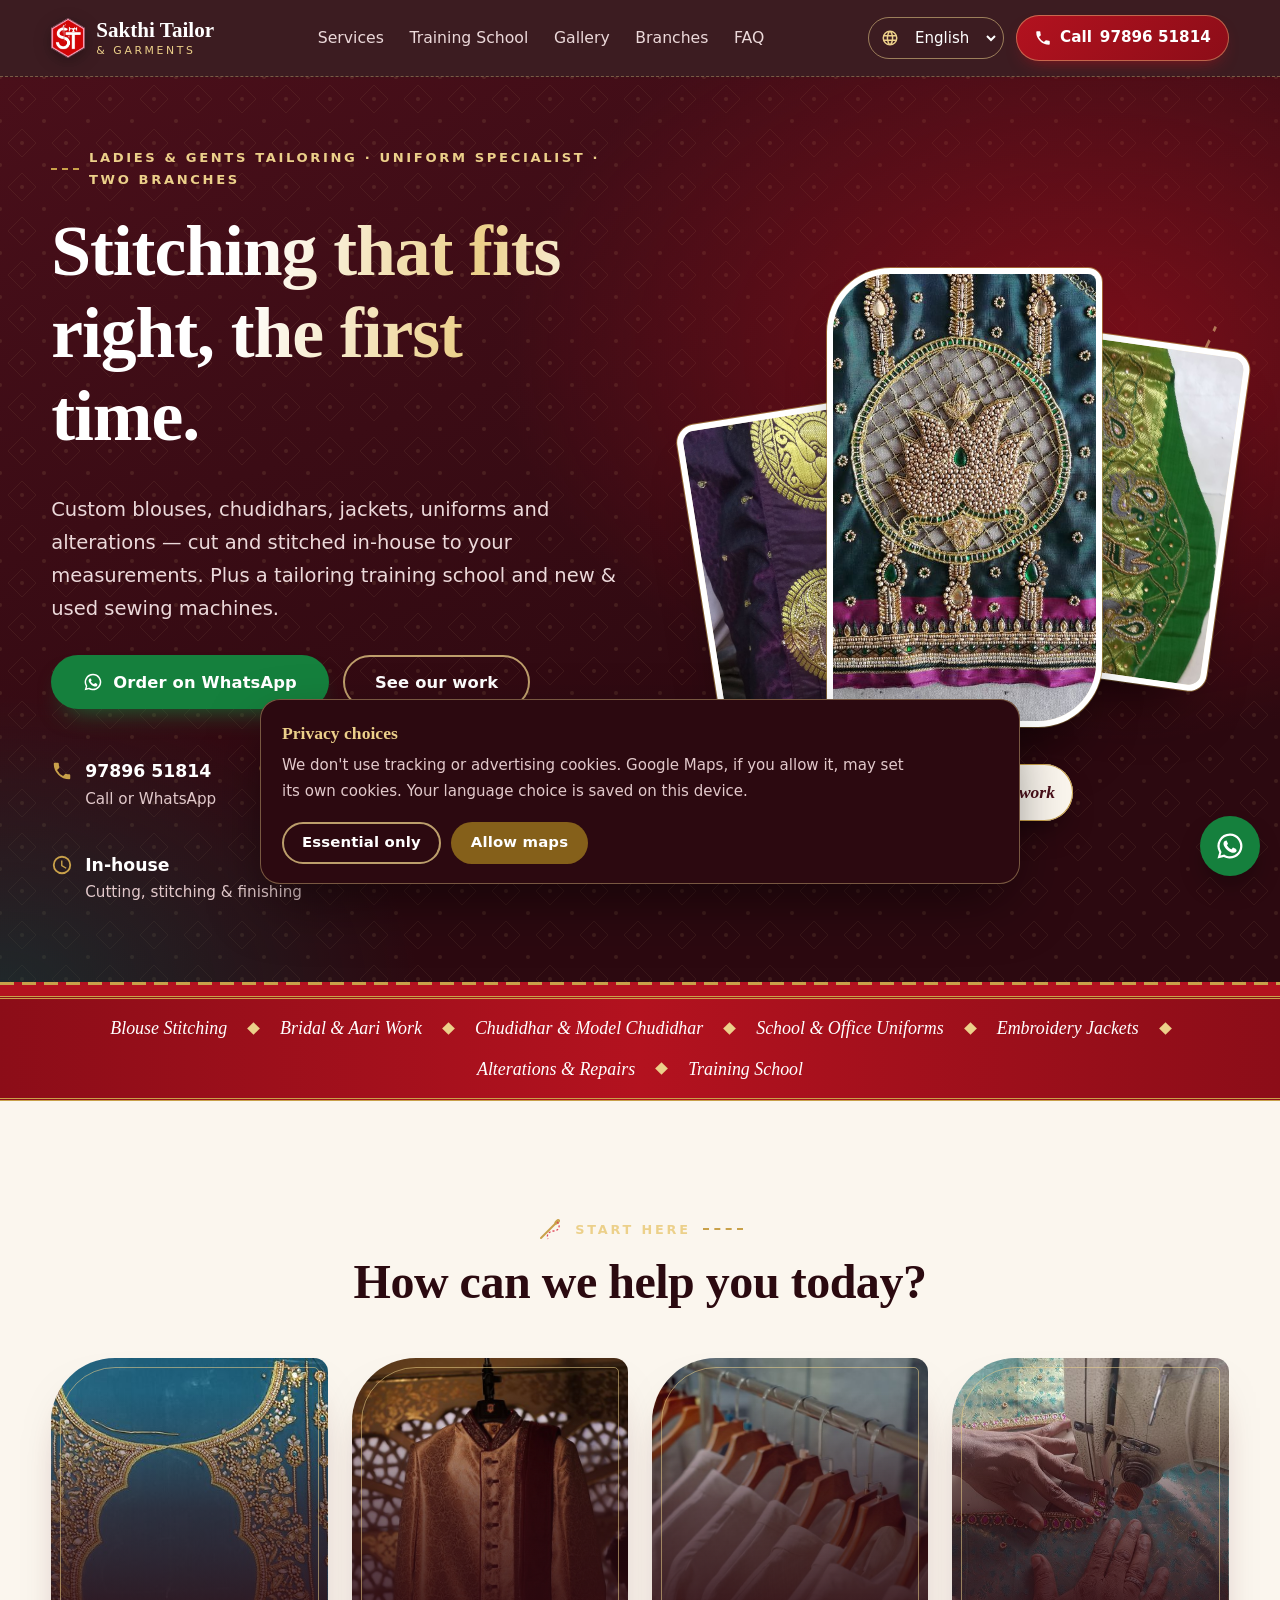
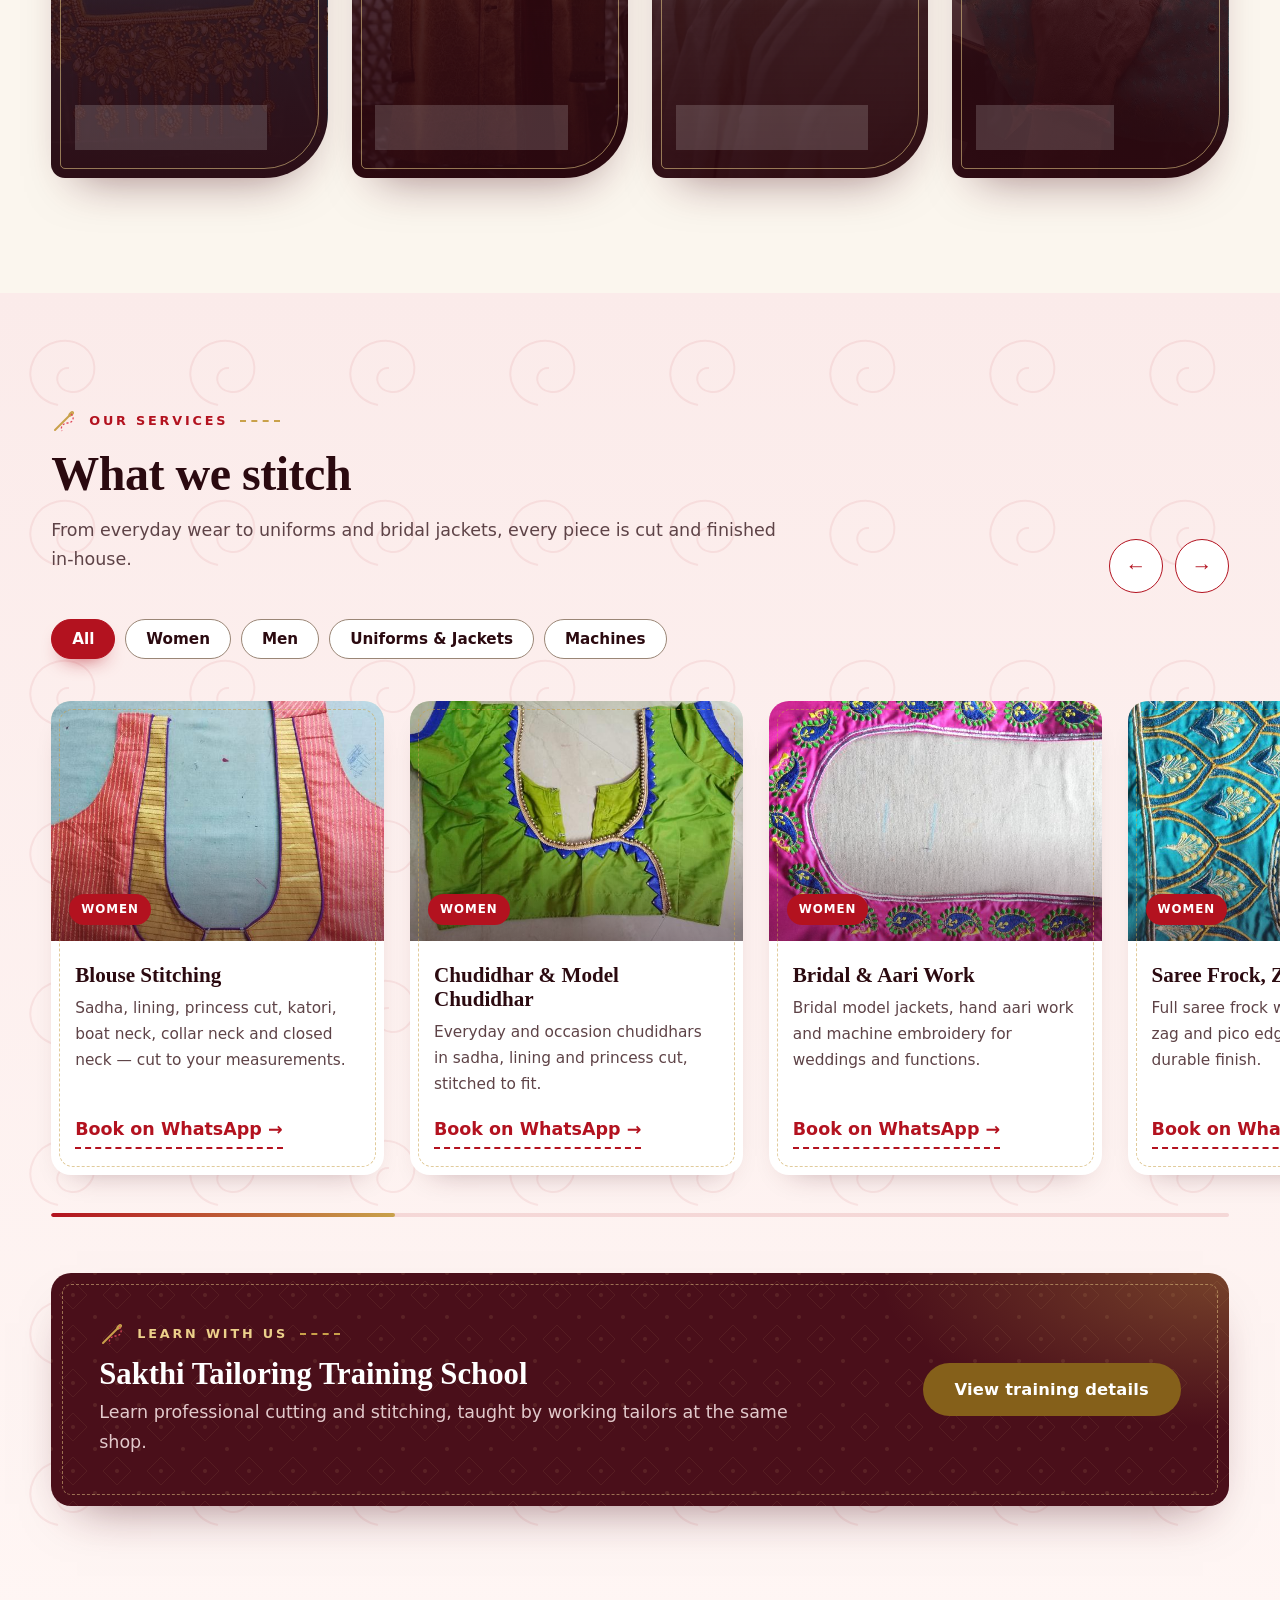
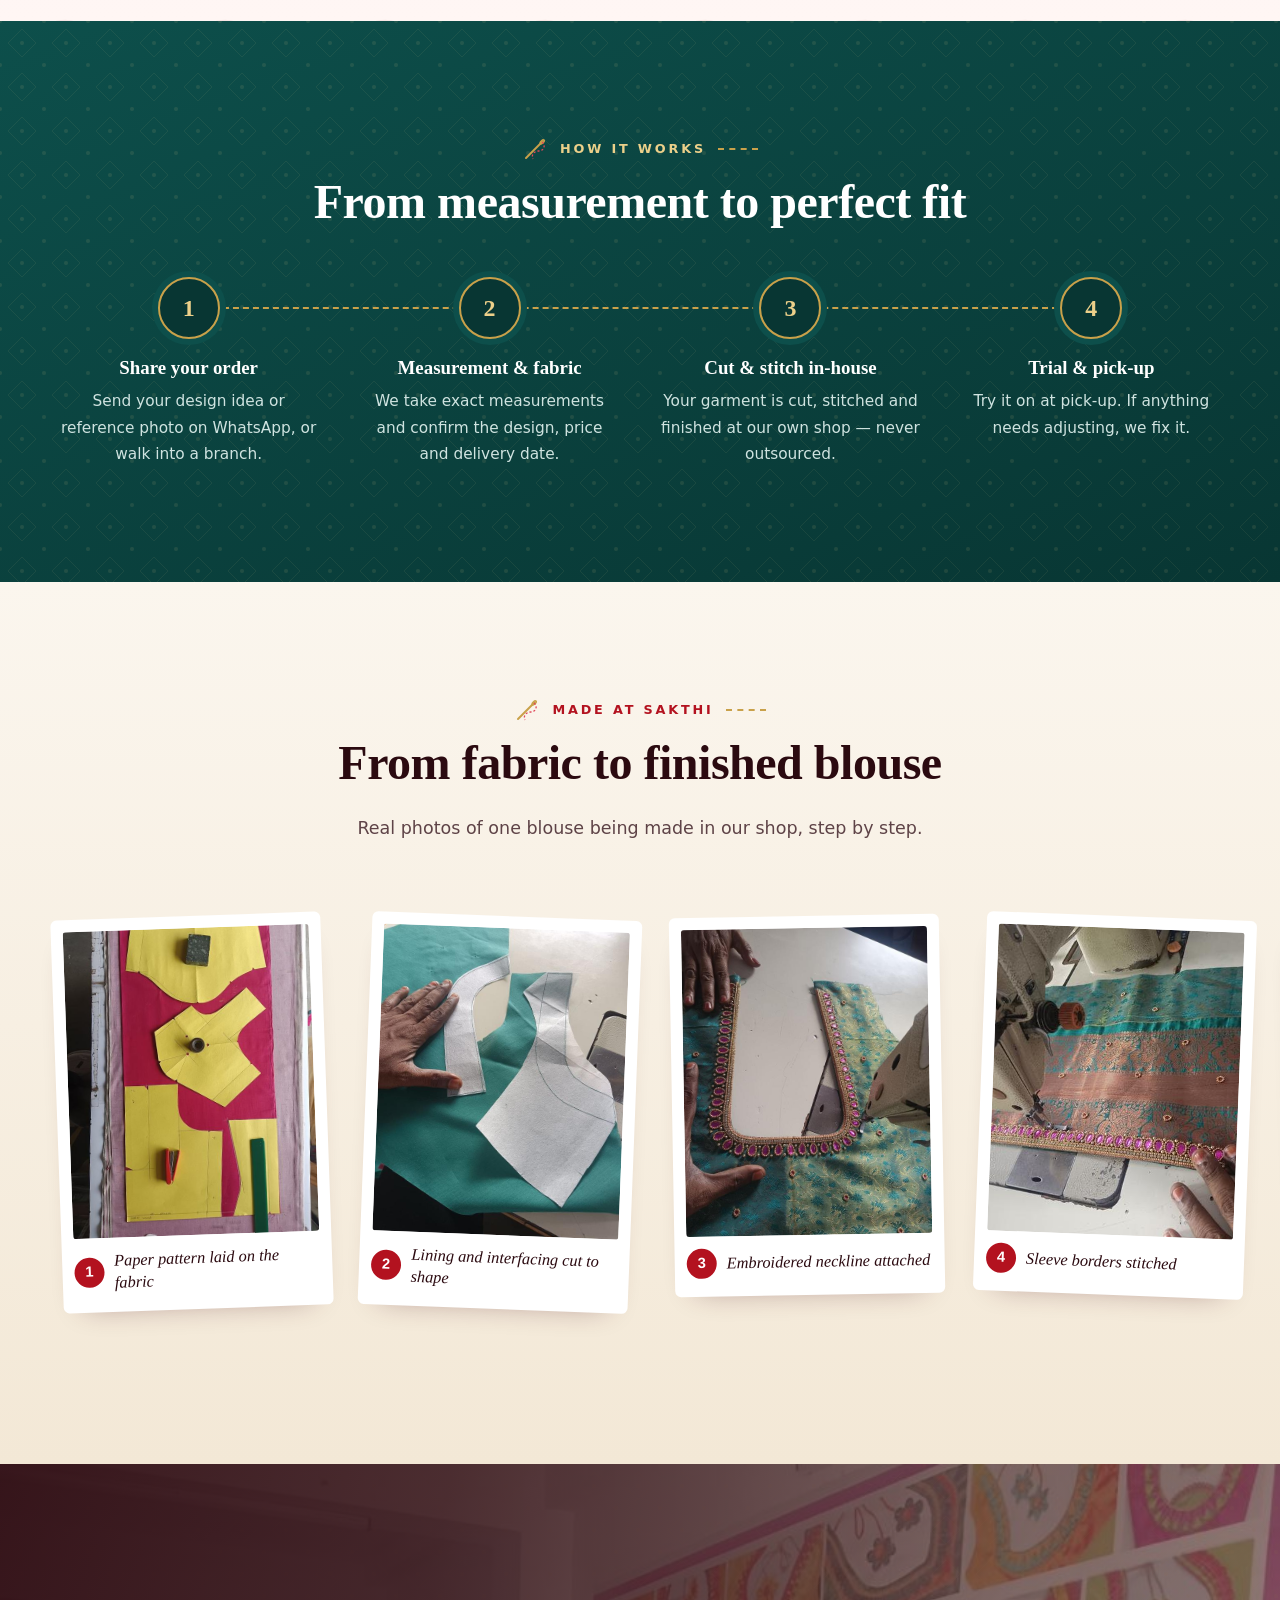
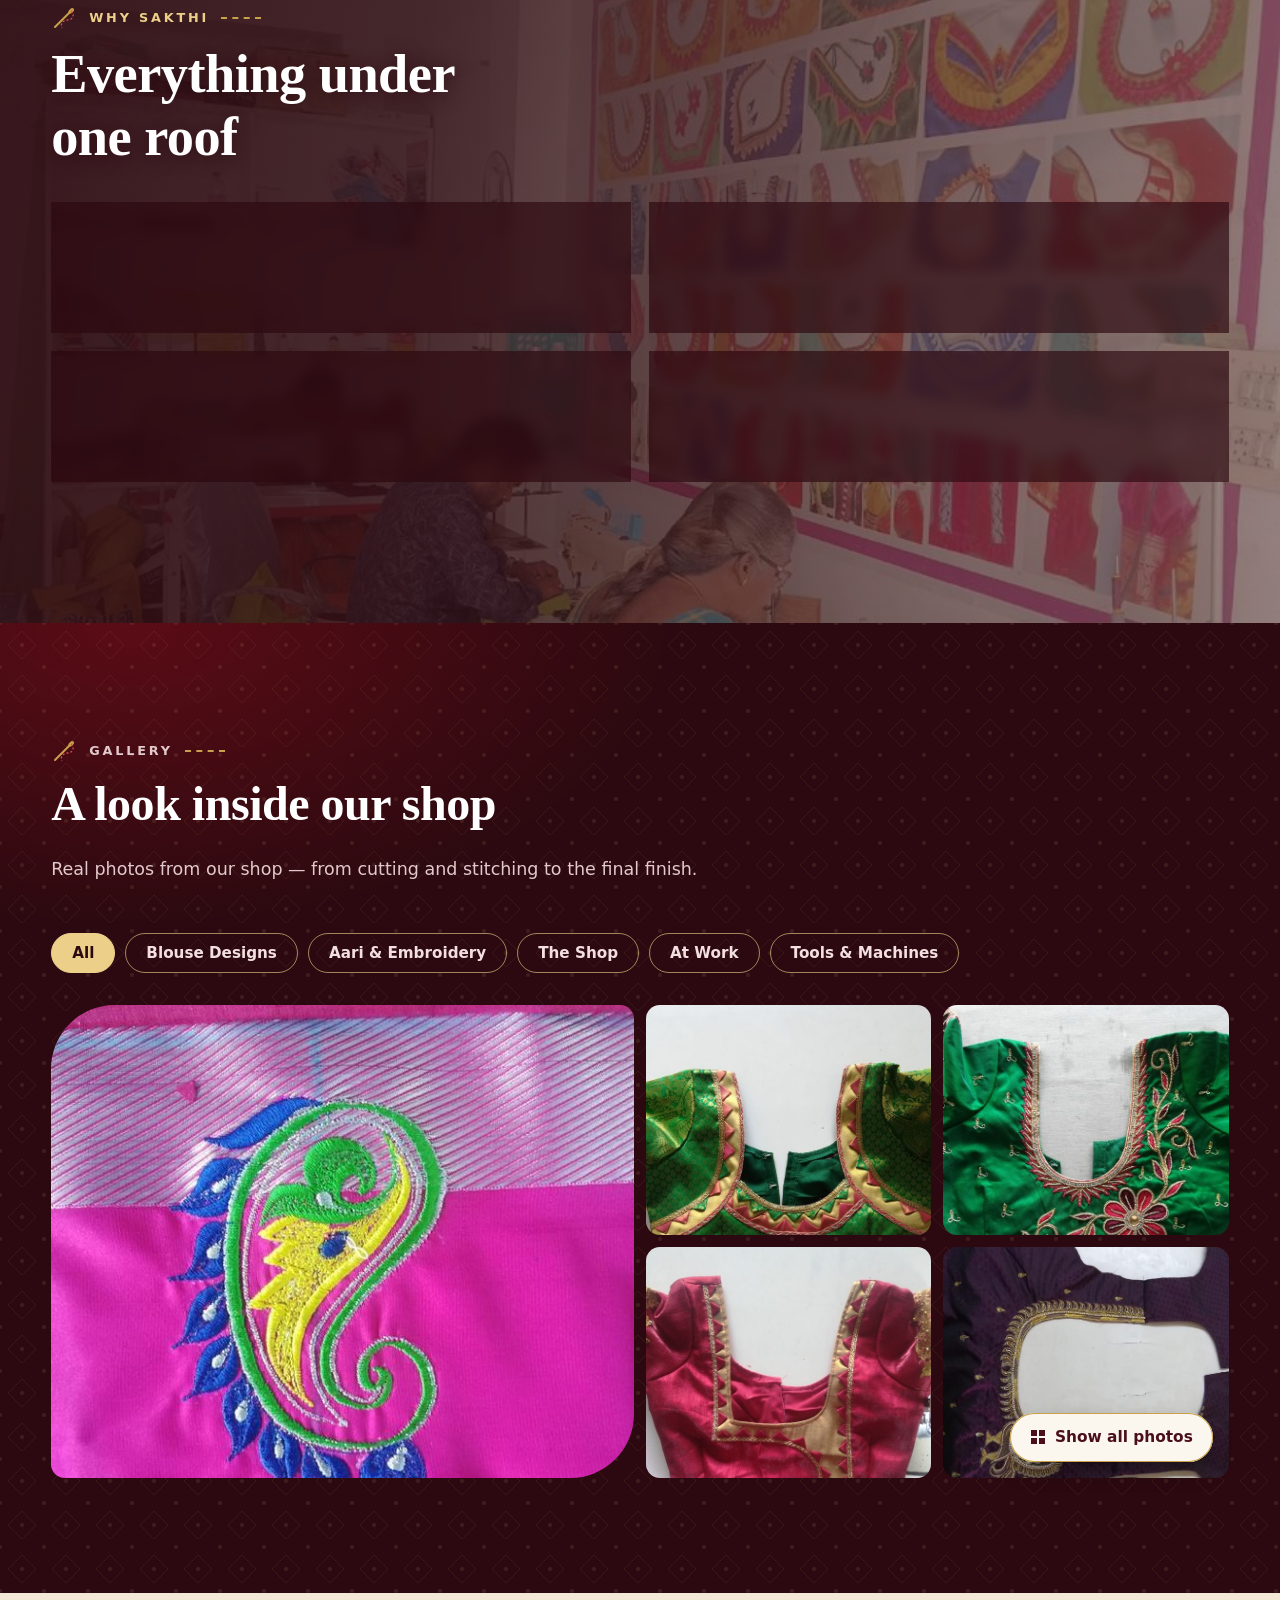
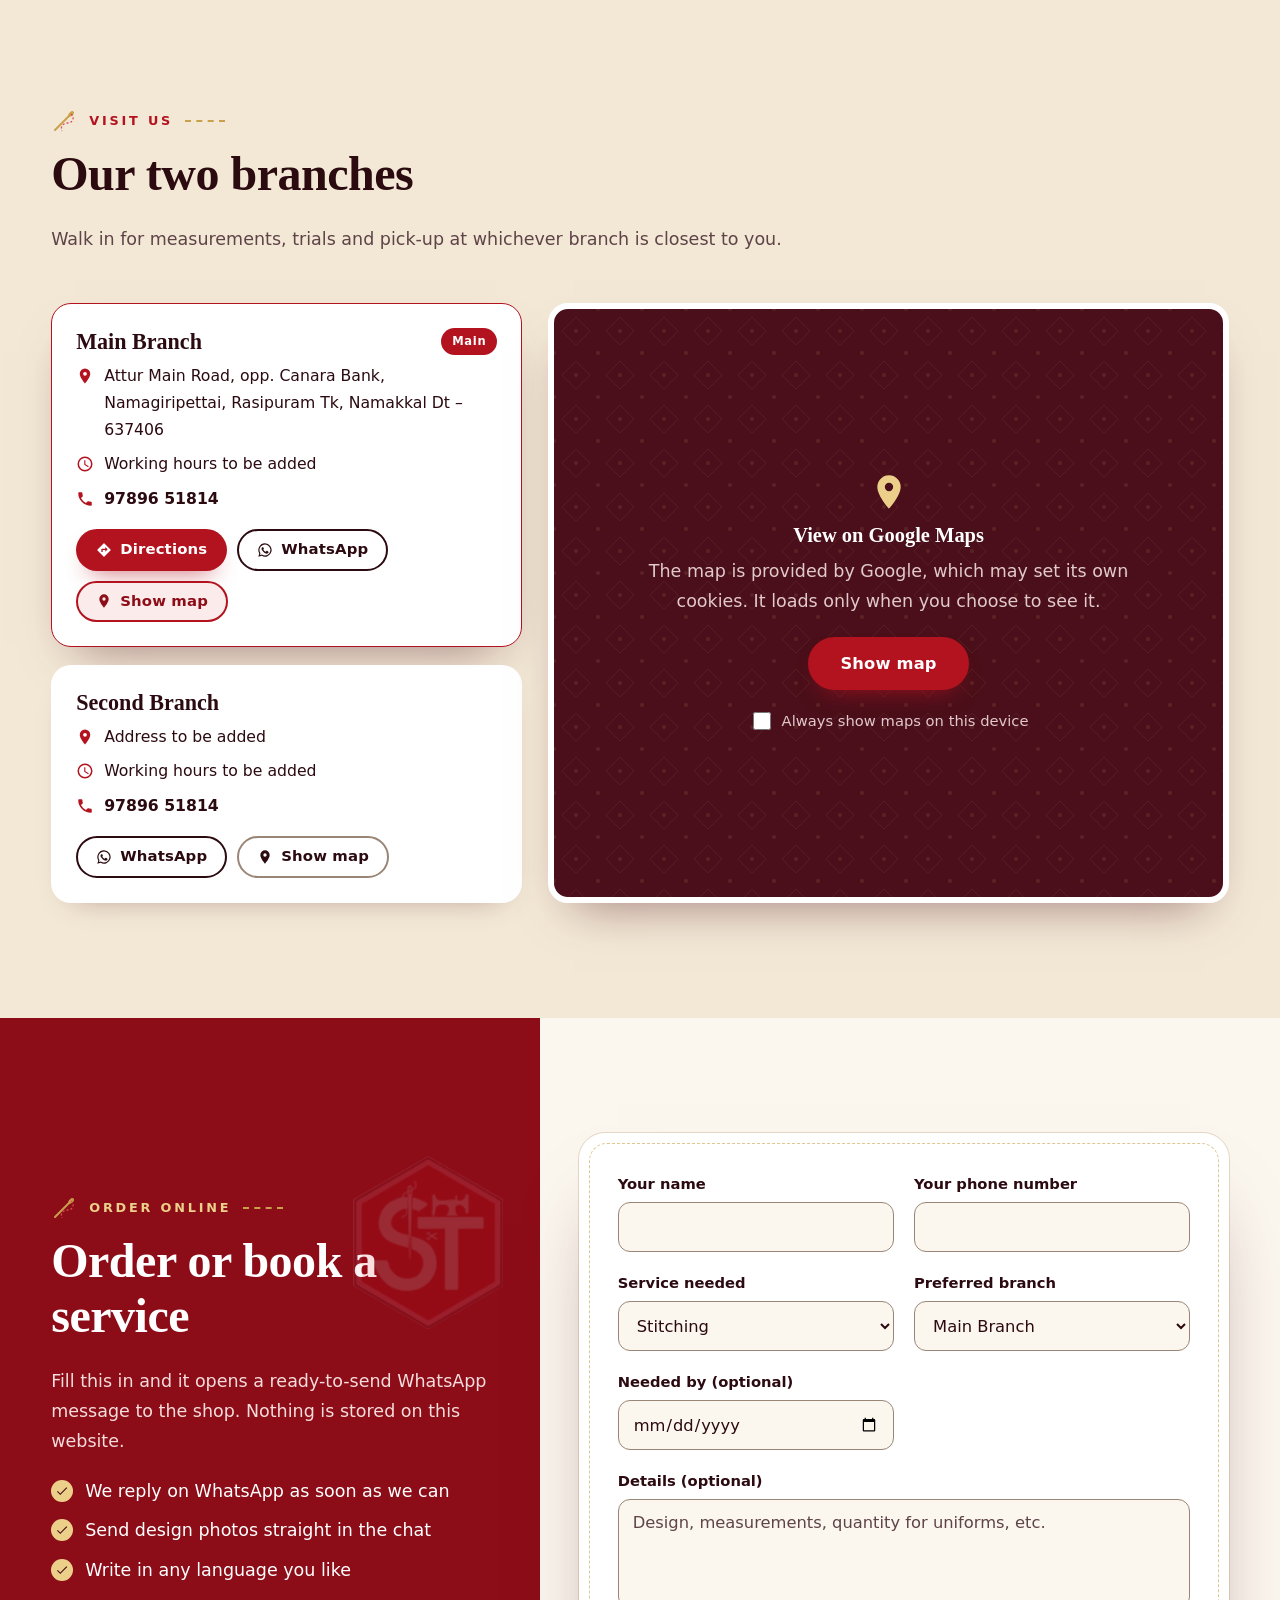
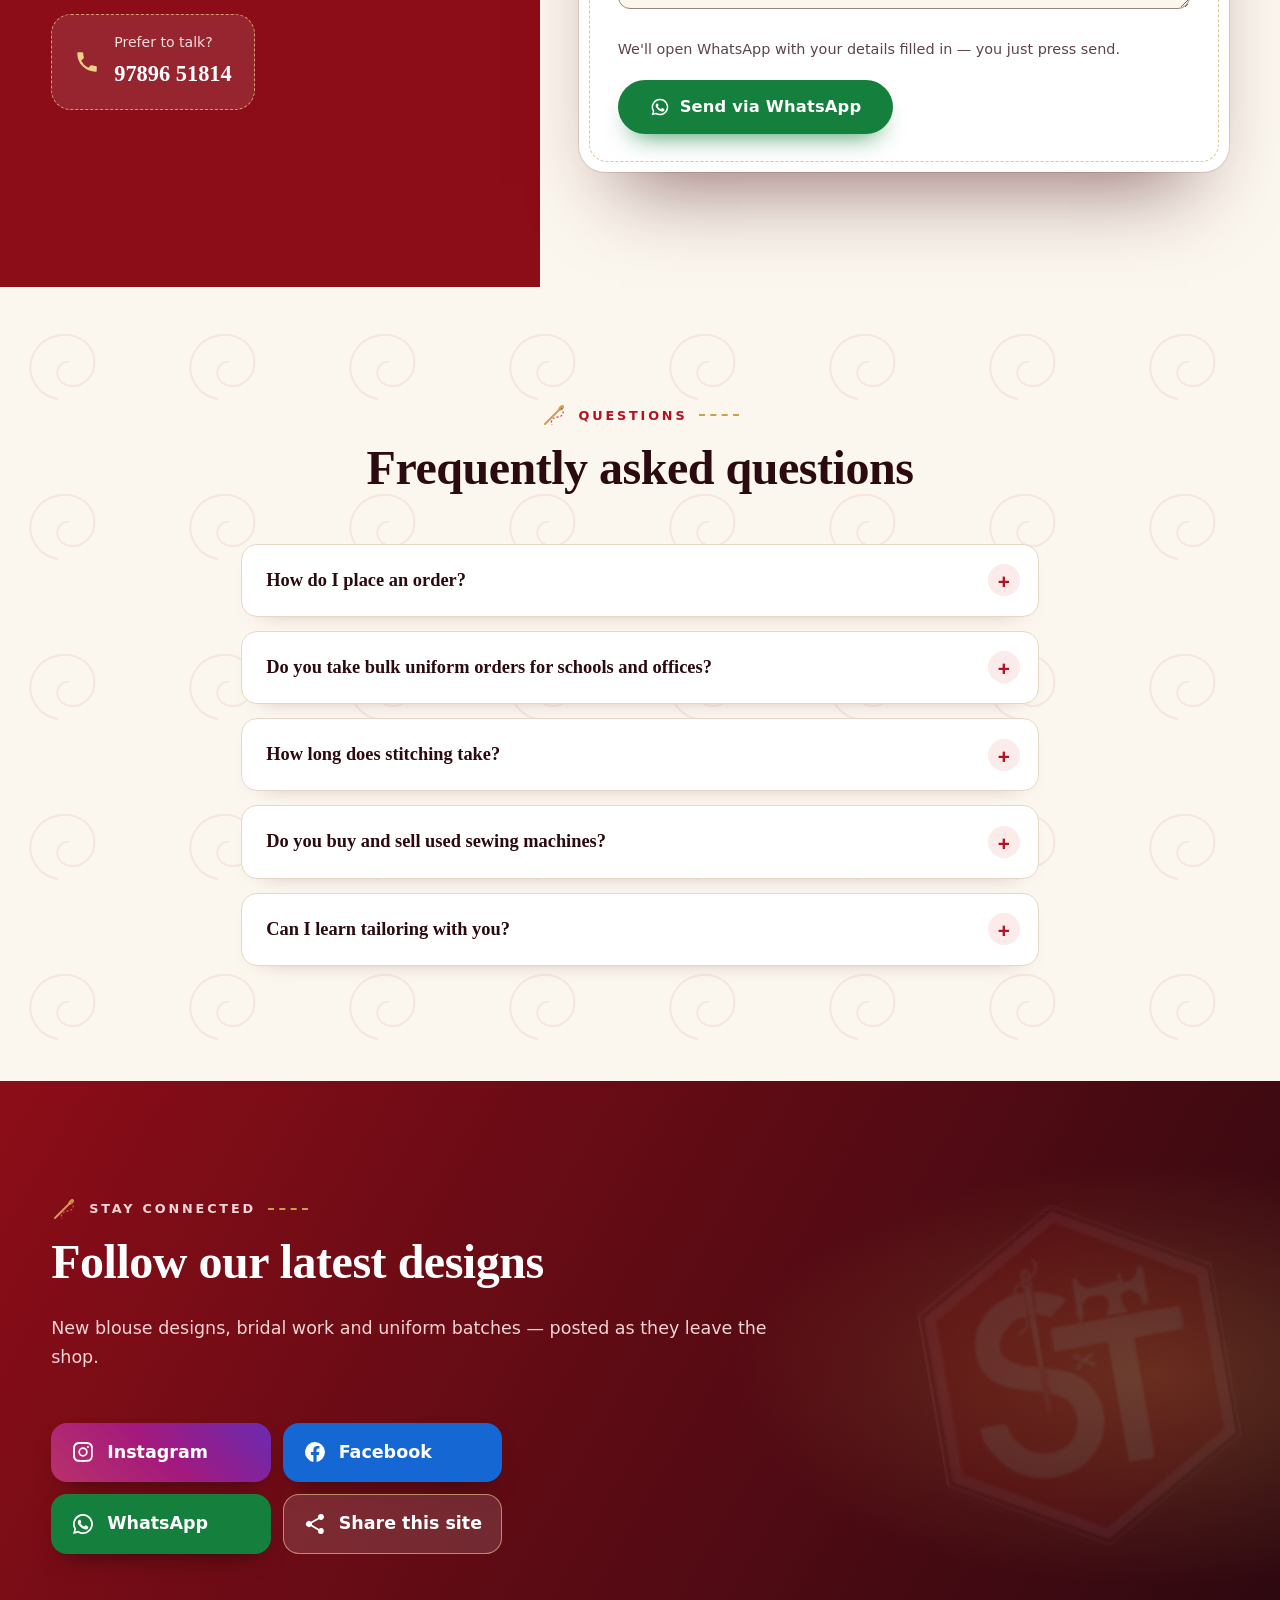
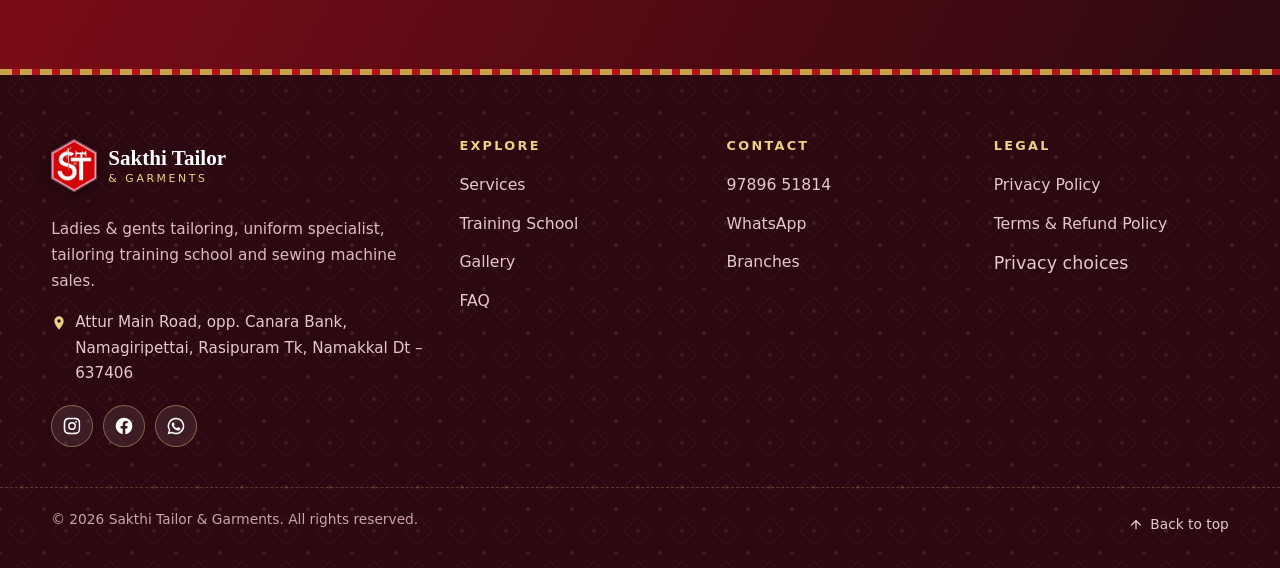
==== commit 7a6e90e5: "Add main branch address and map pin - Main branch: Attur Main Road, opp. Canara Bank, Namagiripettai" ====
--- a/index.html
+++ b/index.html
@@ -6,7 +6,7 @@
 <meta http-equiv="Content-Security-Policy" content="default-src 'self'; script-src 'self'; style-src 'self' 'unsafe-inline' https://fonts.googleapis.com; font-src https://fonts.gstatic.com; img-src 'self' data:; frame-src https://www.google.com; connect-src 'self'; object-src 'none'; base-uri 'self'; form-action 'self'">
 <meta name="referrer" content="strict-origin-when-cross-origin">
 <title>Sakthi Tailor & Garments — Tailoring, Uniforms & Training</title>
-<meta name="description" content="Custom blouse, chudidhar and gents stitching, school & office uniforms, tailoring classes and sewing machines. Two branches in Tamil Nadu. Order on WhatsApp.">
+<meta name="description" content="Custom blouse, chudidhar and gents stitching, school & office uniforms, tailoring classes and sewing machines. On Attur Main Road, Namagiripettai (Namakkal). Order on WhatsApp.">
 <meta name="robots" content="index, follow">
 <link rel="canonical" href="https://rashvanth2007-byte.github.io/sakthi-tailor/">
 <meta property="og:type" content="website">
@@ -27,7 +27,7 @@
 <link rel="preconnect" href="https://fonts.googleapis.com">
 <link rel="preconnect" href="https://fonts.gstatic.com" crossorigin>
 <link rel="stylesheet" href="https://fonts.googleapis.com/css2?family=Playfair+Display:ital,wght@0,500;0,600;0,700;1,500;1,600&family=Manrope:wght@400;500;600;700&display=swap">
-<link rel="stylesheet" href="styles.css?v=23">
+<link rel="stylesheet" href="styles.css?v=24">
 <link rel="preload" as="image" href="images/sm/hero-1.jpg" imagesrcset="images/sm/hero-1.jpg 600w, images/hero-1.jpg 957w" imagesizes="(max-width: 900px) 55vw, 30vw">
 <script type="application/ld+json">
 {
@@ -42,7 +42,16 @@
   "telephone": "+919789651814",
   "priceRange": "₹₹",
   "description": "Ladies & gents tailoring, aari and bridal work, school and office uniform specialist, tailoring training school, and new & used sewing machine sales.",
-  "areaServed": "Tamil Nadu, India",
+  "address": {
+    "@type": "PostalAddress",
+    "streetAddress": "Attur Main Road, opposite Canara Bank",
+    "addressLocality": "Namagiripettai",
+    "addressRegion": "Tamil Nadu",
+    "postalCode": "637406",
+    "addressCountry": "IN"
+  },
+  "hasMap": "https://www.google.com/maps/search/?api=1&query=11.4559282,78.2617988",
+  "areaServed": "Namagiripettai, Rasipuram, Namakkal district, Tamil Nadu",
   "knowsLanguage": ["ta", "en", "te", "ml", "kn", "hi", "ur"],
   "makesOffer": [
     {"@type": "Offer", "itemOffered": {"@type": "Service", "name": "Blouse stitching"}},
@@ -603,6 +612,7 @@
     <div class="footer-brand">
       <a href="index.html" class="brand"><img src="logo.png" alt="" width="32" height="37"><span><span class="brand-name">Sakthi Tailor</span><span class="brand-sub">&amp; Garments</span></span></a>
       <p data-i18n="foot.about">Ladies &amp; gents tailoring, uniform specialist, tailoring training school and sewing machine sales.</p>
+      <address class="footer-address"><svg width="16" height="16" aria-hidden="true"><use href="#i-pin"/></svg><span>Attur Main Road, opp. Canara Bank, Namagiripettai, Rasipuram Tk, Namakkal Dt – 637406</span></address>
       <div class="footer-social">
         <a data-social="instagram" href="https://www.instagram.com/" target="_blank" rel="noopener noreferrer" aria-label="Instagram"><svg width="20" height="20" aria-hidden="true"><use href="#i-ig"/></svg></a>
         <a data-social="facebook" href="https://www.facebook.com/" target="_blank" rel="noopener noreferrer" aria-label="Facebook"><svg width="20" height="20" aria-hidden="true"><use href="#i-fb"/></svg></a>
@@ -684,8 +694,8 @@
   <button type="button" class="lb-nav lb-next" id="lbNext" data-i18n-aria="ui.next" aria-label="Next photo">&rarr;</button>
 </div>
 
-<script src="config.js?v=23" defer></script>
-<script src="i18n.js?v=23" defer></script>
-<script src="script.js?v=23" defer></script>
+<script src="config.js?v=24" defer></script>
+<script src="i18n.js?v=24" defer></script>
+<script src="script.js?v=24" defer></script>
 </body>
 </html>
--- a/styles.css
+++ b/styles.css
@@ -66,6 +66,7 @@
 html[data-lang="ur"] h1, html[data-lang="ur"] h2, html[data-lang="ur"] h3 { line-height: 1.8; }
 
 * { box-sizing: border-box; }
+[hidden] { display: none !important; }
 html { -webkit-text-size-adjust: 100%; scroll-padding-top: calc(var(--nav-h) + 12px); }
 @media (prefers-reduced-motion: no-preference) { html { scroll-behavior: smooth; } }
 @media (prefers-reduced-motion: reduce) { *, *::before, *::after { transition-duration: .01ms !important; } }
@@ -810,6 +811,8 @@
 .footer-grid { display: grid; grid-template-columns: 1.6fr 1fr 1fr 1fr; gap: 32px; }
 .footer-brand p { color: #d9bcbe; margin-top: 14px; max-width: 40ch; font-size: .96rem; }
 .footer-brand .brand img { width: 46px; }
+.footer-address { display: flex; gap: 8px; align-items: flex-start; font-style: normal; color: #e2c9cb; font-size: .95rem; max-width: 40ch; margin-top: 12px; }
+.footer-address svg { color: var(--zari-light); margin-top: 5px; }
 .footer-h { color: var(--zari-light); font-family: var(--font-body); font-size: .8rem; letter-spacing: .18em; text-transform: uppercase; font-weight: 700; margin-bottom: 14px; }
 .footer-links { list-style: none; margin: 0; padding: 0; display: grid; gap: 4px; }
 .footer-links a, .footer-links .link-btn { display: inline-block; padding: 4px 0; }
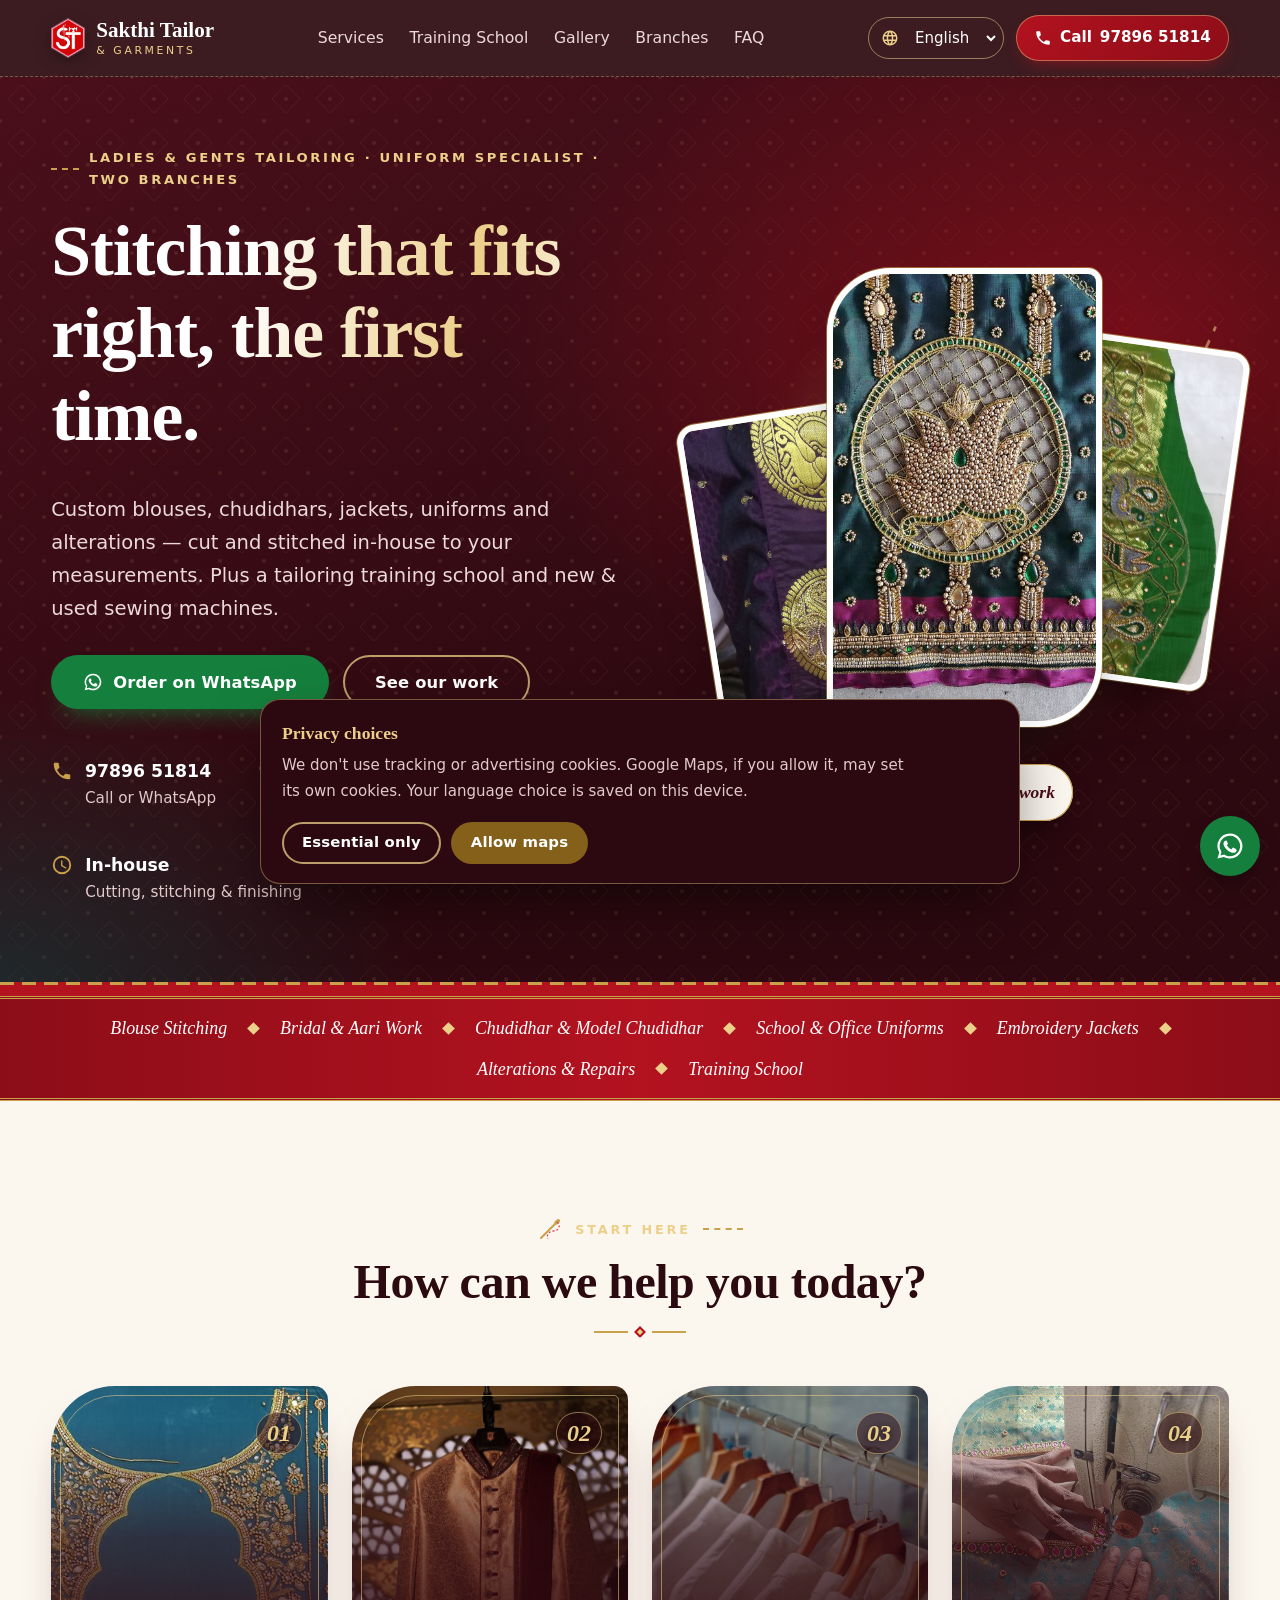
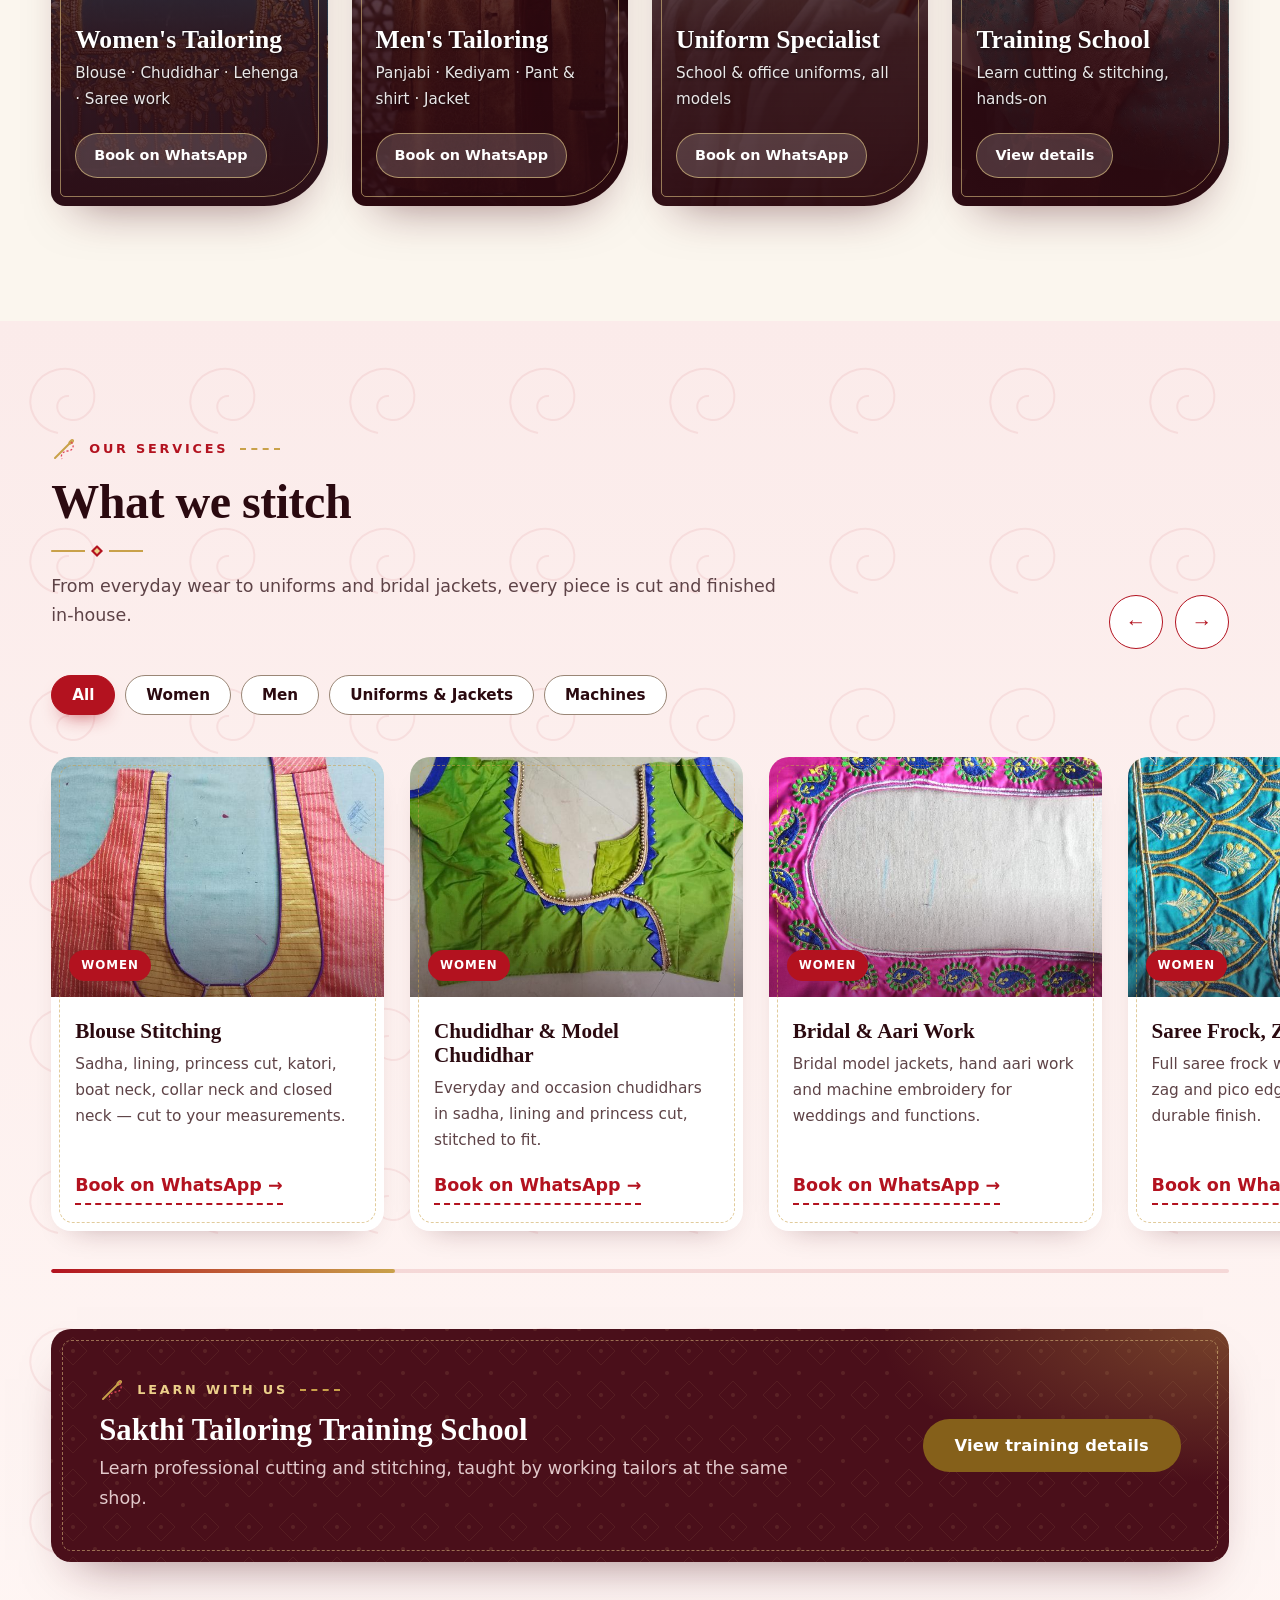
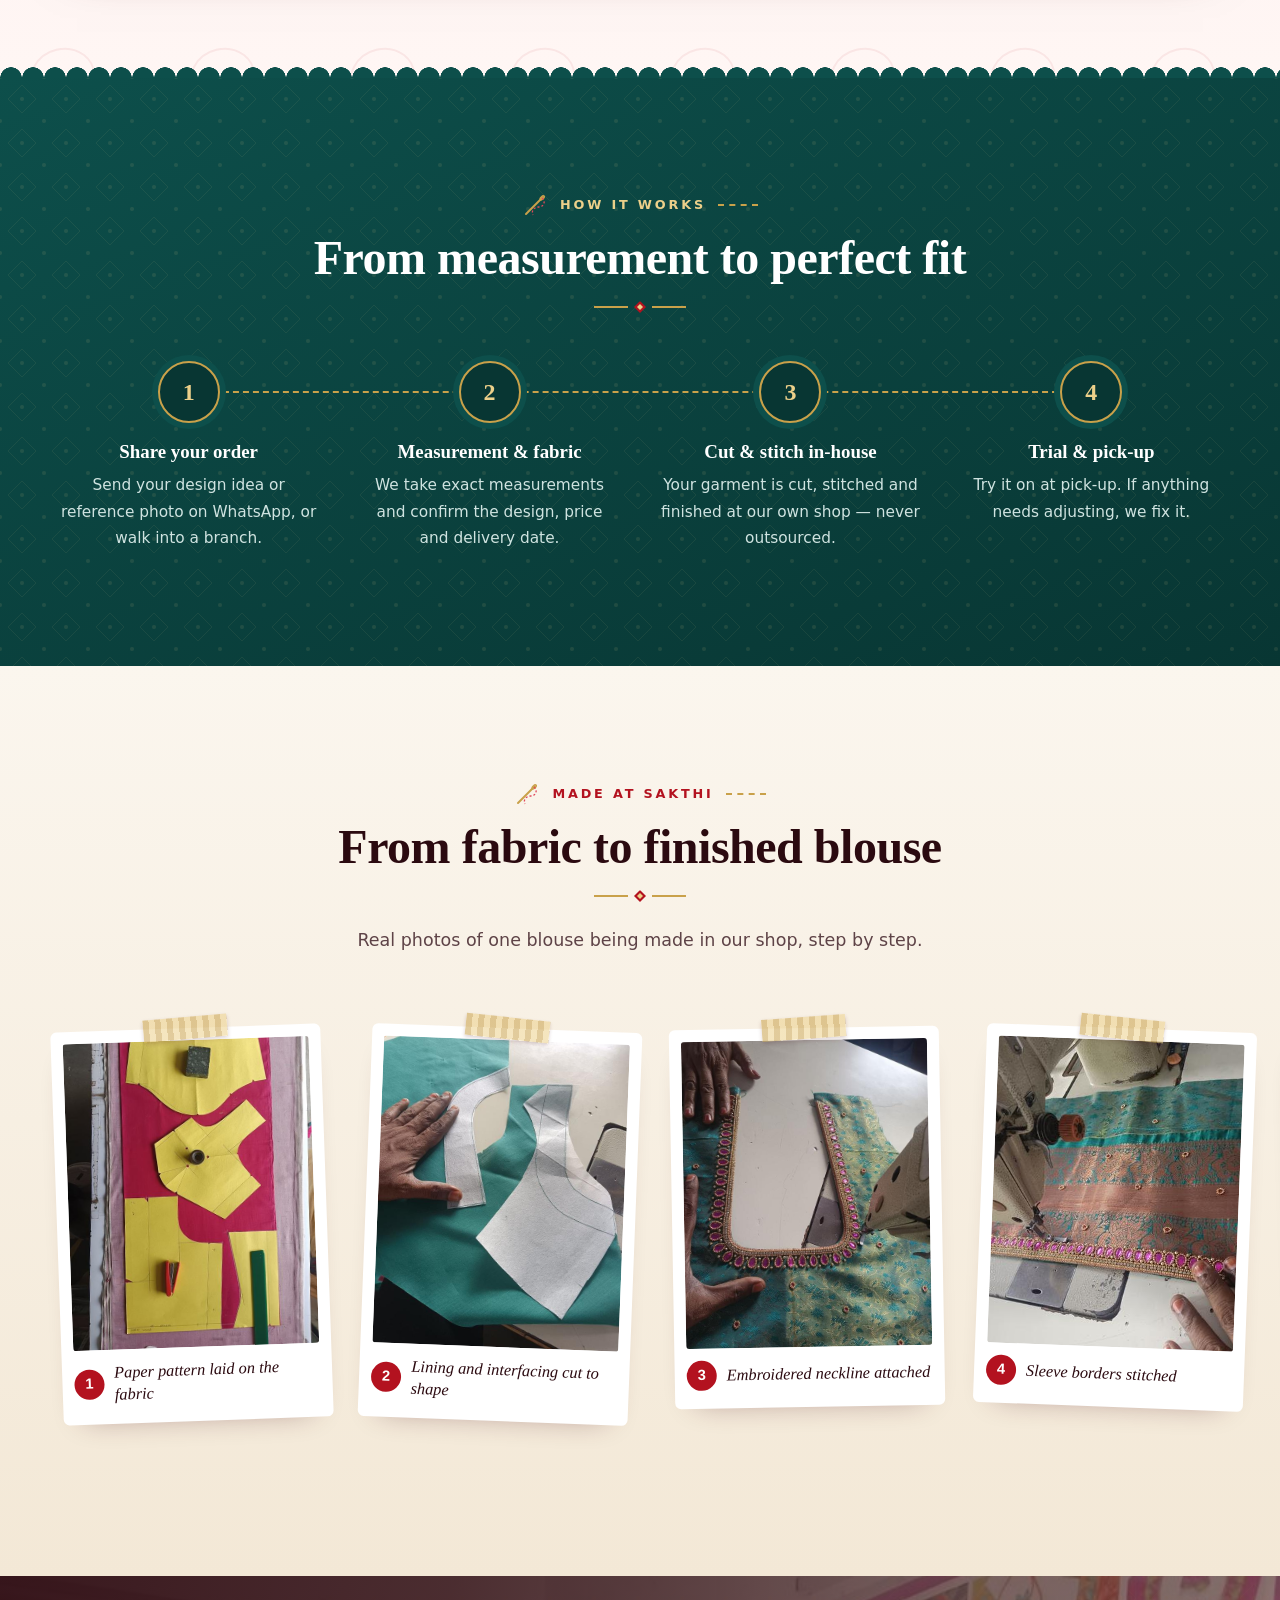
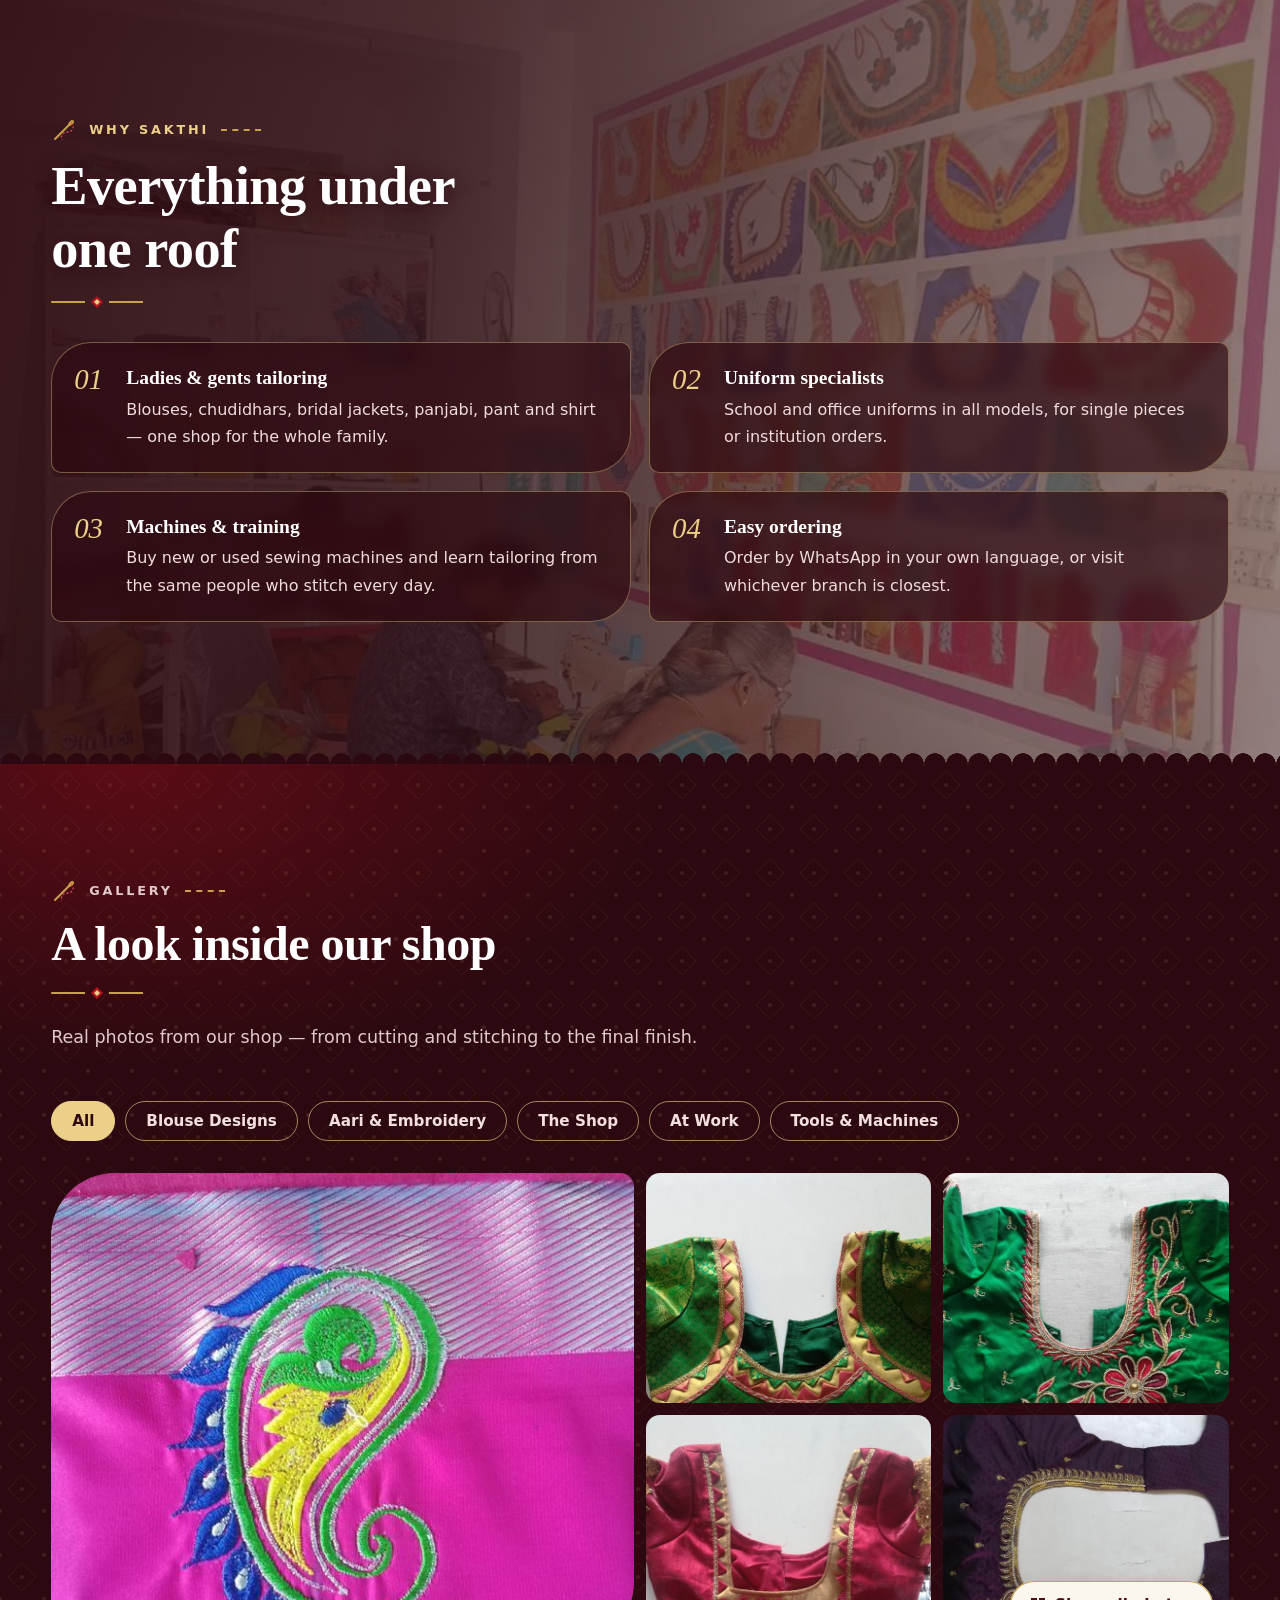
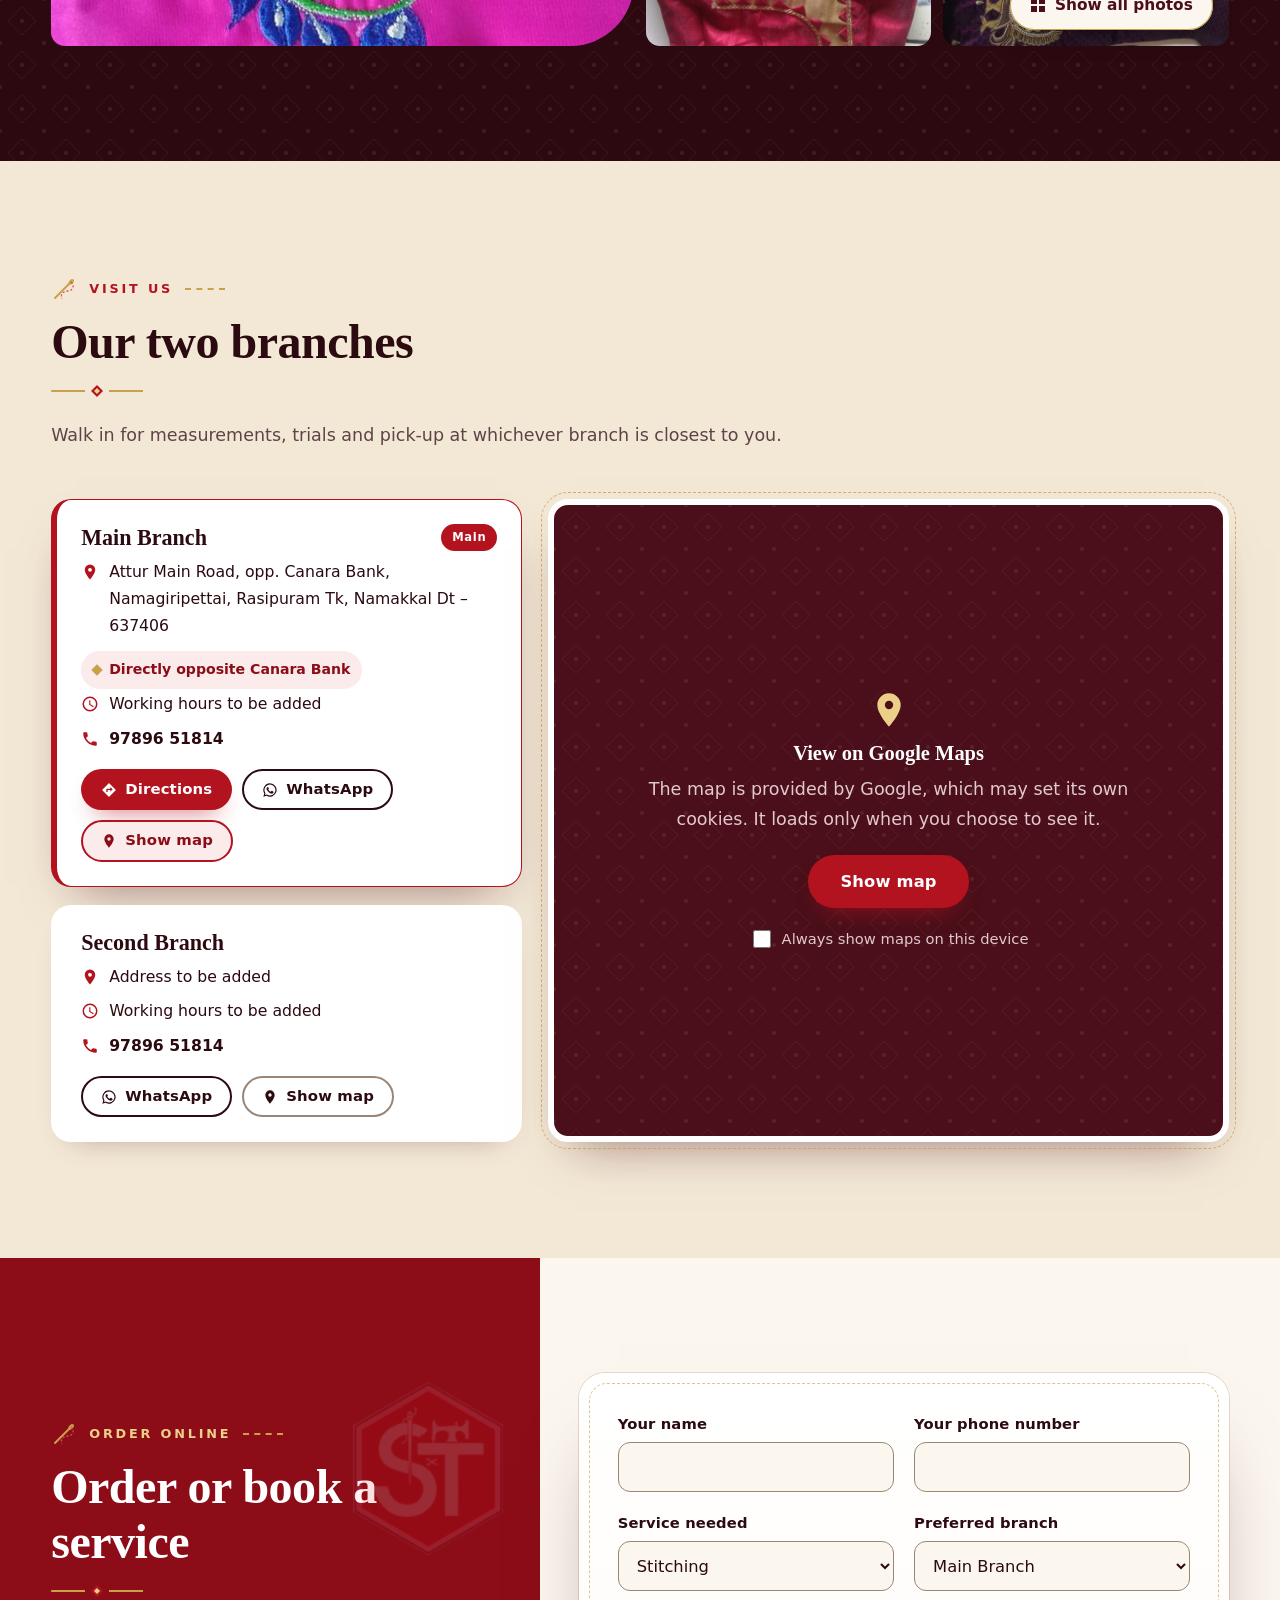
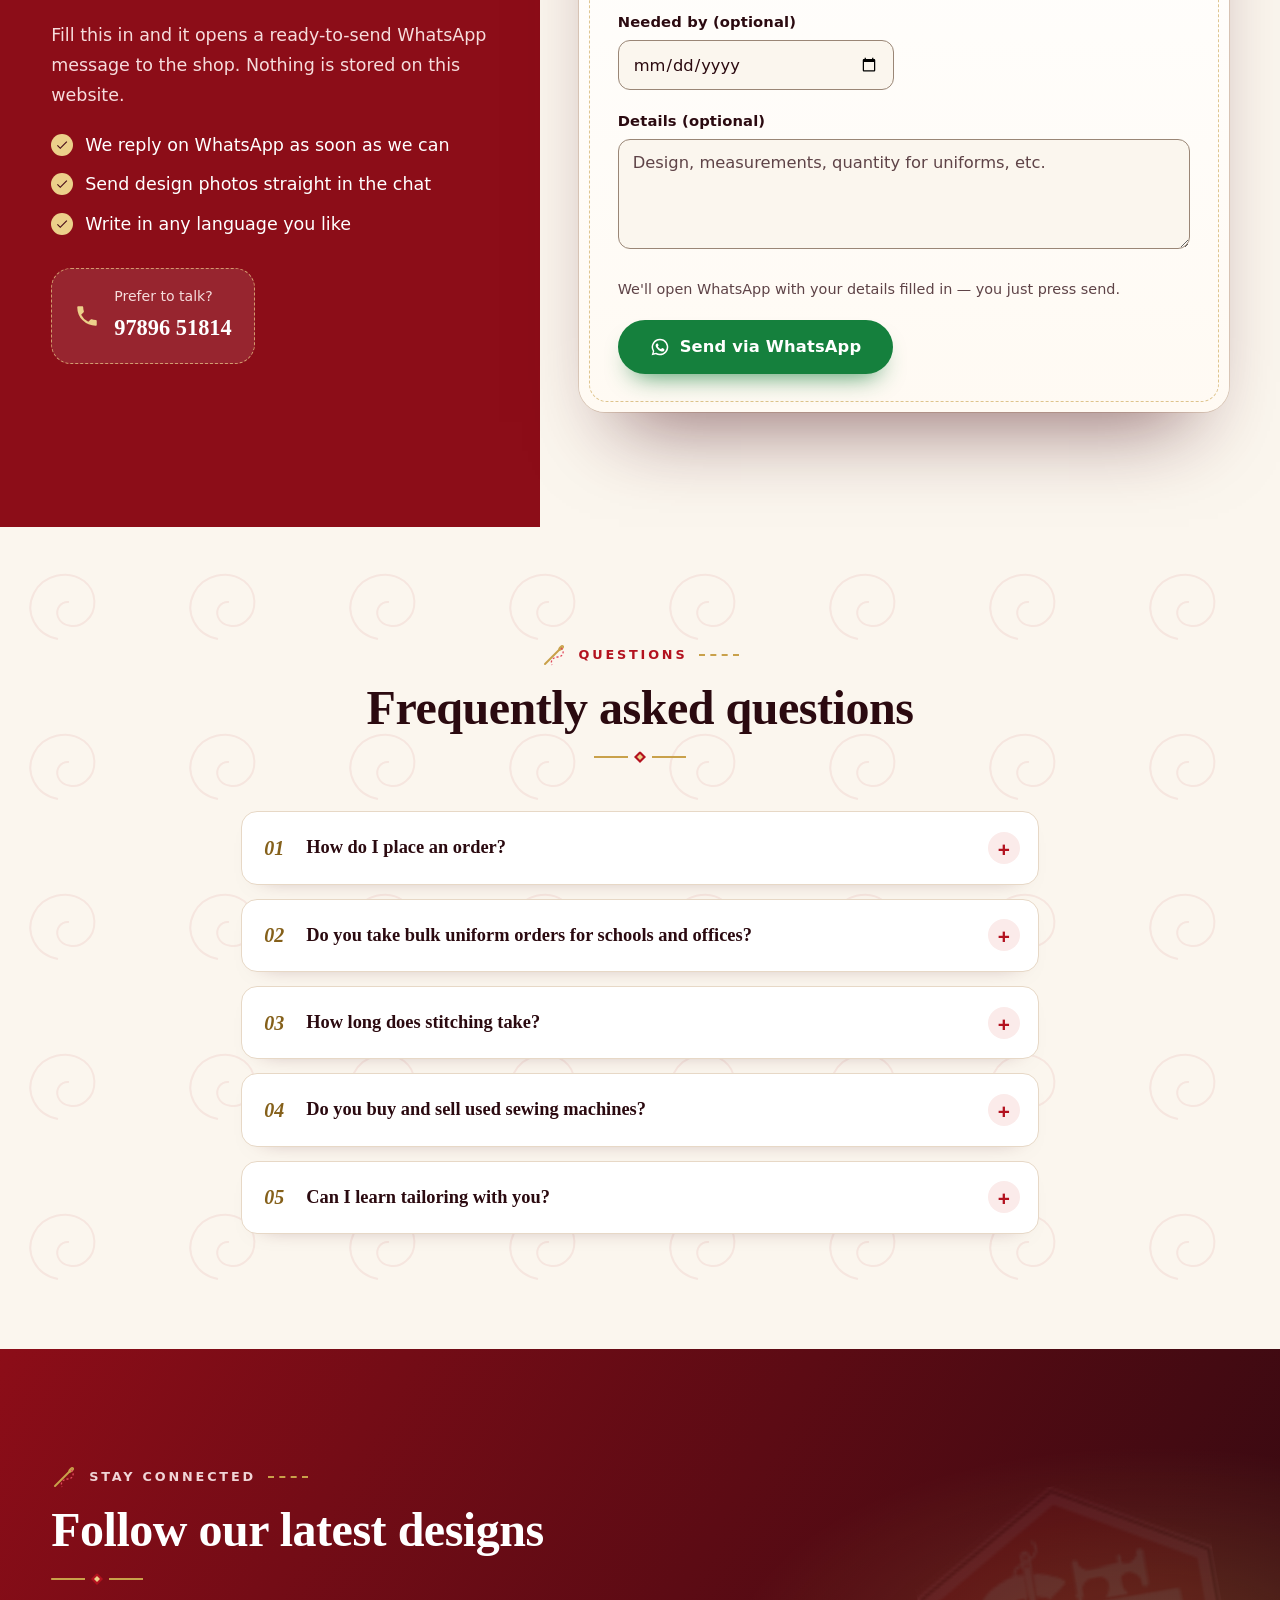
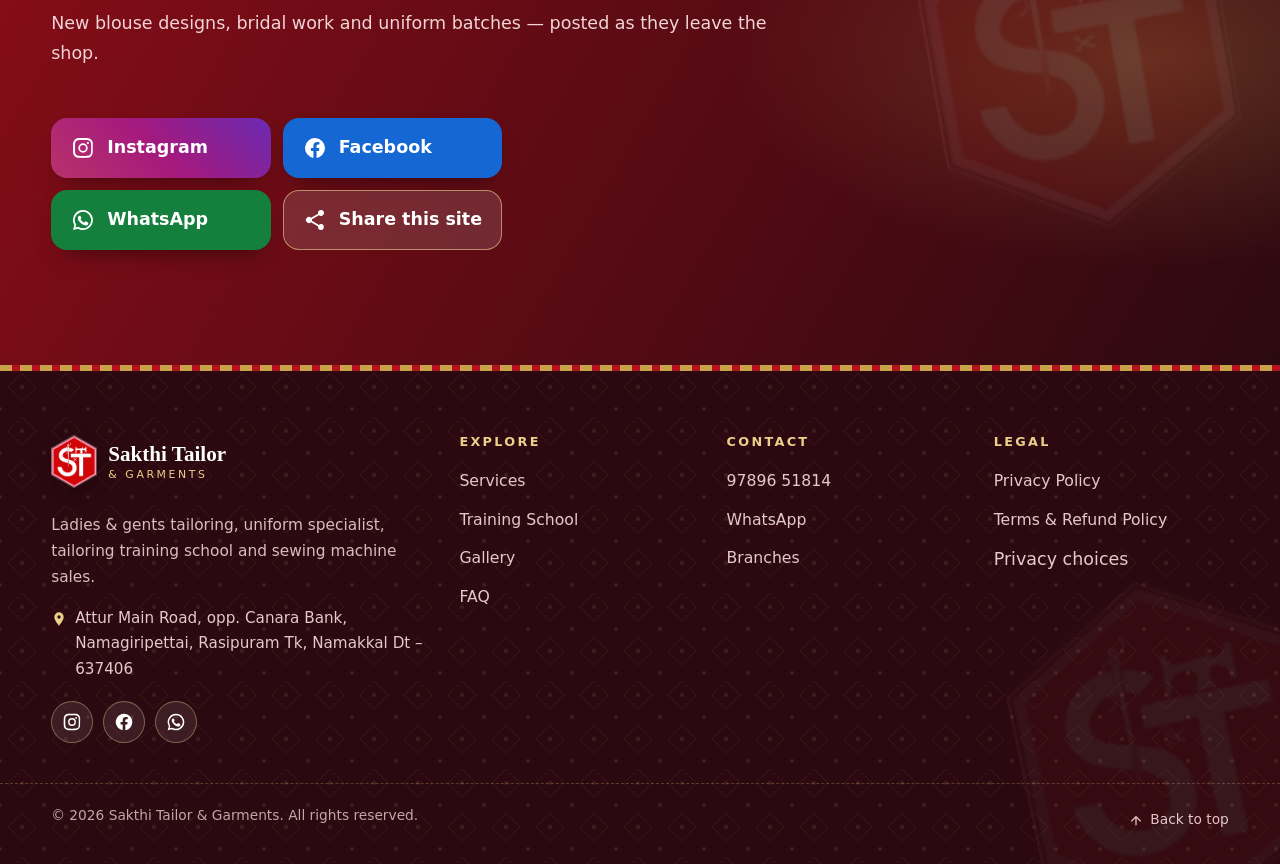
==== commit 6c998821: "Polish layer in the same crimson, gold and ivory theme - Gold scroll-progress thread under the heade" ====
--- a/index.html
+++ b/index.html
@@ -27,7 +27,7 @@
 <link rel="preconnect" href="https://fonts.googleapis.com">
 <link rel="preconnect" href="https://fonts.gstatic.com" crossorigin>
 <link rel="stylesheet" href="https://fonts.googleapis.com/css2?family=Playfair+Display:ital,wght@0,500;0,600;0,700;1,500;1,600&family=Manrope:wght@400;500;600;700&display=swap">
-<link rel="stylesheet" href="styles.css?v=24">
+<link rel="stylesheet" href="styles.css?v=25">
 <link rel="preload" as="image" href="images/sm/hero-1.jpg" imagesrcset="images/sm/hero-1.jpg 600w, images/hero-1.jpg 957w" imagesizes="(max-width: 900px) 55vw, 30vw">
 <script type="application/ld+json">
 {
@@ -473,6 +473,7 @@
             <span class="badge" data-i18n="br.mainBadge">Main</span>
           </div>
           <p class="branch-line"><svg width="18" height="18" aria-hidden="true"><use href="#i-pin"/></svg><span data-field="address" data-i18n="br.addrTbd">Address to be added</span></p>
+          <p class="branch-landmark" data-field="landmark" data-i18n="br.landmark" hidden>Directly opposite Canara Bank</p>
           <p class="branch-line"><svg width="18" height="18" aria-hidden="true"><use href="#i-clock"/></svg><span data-field="hours" data-i18n="br.hoursTbd">Working hours to be added</span></p>
           <p class="branch-line"><svg width="18" height="18" aria-hidden="true"><use href="#i-phone"/></svg><a data-field="phone" href="tel:+919789651814">97896 51814</a></p>
           <div class="branch-actions">
@@ -694,8 +695,8 @@
   <button type="button" class="lb-nav lb-next" id="lbNext" data-i18n-aria="ui.next" aria-label="Next photo">&rarr;</button>
 </div>
 
-<script src="config.js?v=24" defer></script>
-<script src="i18n.js?v=24" defer></script>
-<script src="script.js?v=24" defer></script>
+<script src="config.js?v=25" defer></script>
+<script src="i18n.js?v=25" defer></script>
+<script src="script.js?v=25" defer></script>
 </body>
 </html>
--- a/styles.css
+++ b/styles.css
@@ -894,3 +894,141 @@
 html[dir="rtl"] .g-tour-close { padding: 10px 16px 10px 20px; }
 @media (max-width: 640px) { html[dir="rtl"] .g-showall { left: 10px; right: auto; } }
 @media (max-width: 520px) { html[dir="rtl"] .lb-prev { right: 24px; left: auto; } html[dir="rtl"] .lb-next { left: 24px; right: auto; } html[dir="rtl"] .lb-nav { transform: scaleX(-1); } }
+
+
+/* ===================================================================
+   Polish layer — same palette, more craft. Everything here is
+   decoration: no content depends on it, and motion follows the same
+   reduced-motion rules as the rest of the site.
+   =================================================================== */
+
+/* Gold scroll-progress thread under the header (width set by script.js) */
+.site-nav::after {
+  content: ""; position: absolute; left: 0; right: 0; bottom: -3px; height: 3px; pointer-events: none;
+  background: linear-gradient(90deg, var(--sindoor), var(--zari) 55%, var(--zari-light));
+  transform: scaleX(var(--scroll, 0)); transform-origin: left;
+}
+html[dir="rtl"] .site-nav::after { transform-origin: right; }
+
+/* Heading flourish: a stitched gold line with a diamond knot */
+section h2::after {
+  content: ""; display: block; width: 92px; height: 12px; margin-top: 16px;
+  background:
+    linear-gradient(var(--zari), var(--zari)) left center / 34px 2px no-repeat,
+    linear-gradient(var(--zari), var(--zari)) right center / 34px 2px no-repeat,
+    url("data:image/svg+xml,%3Csvg xmlns='http://www.w3.org/2000/svg' viewBox='0 0 12 12'%3E%3Cpath d='M6 0 12 6 6 12 0 6z' fill='%23b3121f'/%3E%3Cpath d='M6 3 9 6 6 9 3 6z' fill='%23ecd08a'/%3E%3C/svg%3E") center / 12px 12px no-repeat;
+}
+.section-head.center h2::after, #categories h2::after, #faq h2::after { margin-inline: auto; }
+@media (prefers-reduced-motion: no-preference) {
+  .js .reveal h2::after { transition: clip-path .9s var(--ease) .35s; clip-path: inset(0 0 0 0); }
+  .js .reveal:not(.is-visible) h2::after { clip-path: inset(0 50% 0 50%); }
+}
+
+/* Scalloped saree-border edge where a dark section begins */
+#process::before, #work::before {
+  content: ""; position: absolute; left: 0; right: 0; top: -11px; height: 12px; z-index: 1; pointer-events: none;
+  background: radial-gradient(circle at 11px 12px, var(--edge) 10.5px, transparent 11px) 0 0 / 22px 12px repeat-x;
+}
+#process { --edge: var(--peacock); }
+#work { --edge: var(--wine-deep); }
+
+/* Buttons: a soft shine sweeps across on hover */
+.btn { position: relative; overflow: hidden; isolation: isolate; }
+.btn::after {
+  content: ""; position: absolute; inset: 0; z-index: -1; pointer-events: none;
+  background: linear-gradient(105deg, transparent 35%, rgba(255,255,255,.28) 50%, transparent 65%);
+  translate: -120% 0; transition: translate .7s var(--ease);
+}
+.btn:hover::after, .btn:focus-visible::after { translate: 120% 0; }
+
+/* Hero: warm glow behind the collage, depth on pointer move */
+.hero-art::before {
+  content: ""; position: absolute; inset: 6% 8%; border-radius: 50%; z-index: 0; pointer-events: none;
+  background: radial-gradient(closest-side, rgba(236,208,138,.34), rgba(236,208,138,0));
+  filter: blur(8px);
+}
+@media (prefers-reduced-motion: no-preference) and (pointer: fine) {
+  .hero-card { transition: transform .6s var(--ease), translate .5s ease-out; }
+  .hc-1 { translate: calc(var(--px, 0) * -10px) calc(var(--py, 0) * -10px); }
+  .hc-2 { translate: calc(var(--px, 0) * 18px) calc(var(--py, 0) * 12px); }
+  .hc-3 { translate: calc(var(--px, 0) * 22px) calc(var(--py, 0) * 16px); }
+  .hero-thread { translate: calc(var(--px, 0) * 8px) calc(var(--py, 0) * 6px); transition: translate .6s ease-out; }
+}
+
+/* Category cards: gold numerals, like a lookbook index */
+.category-grid { counter-reset: cat; }
+.cat-card { position: relative; }
+.cat-card::before {
+  counter-increment: cat; content: "0" counter(cat);
+  position: absolute; top: 26px; inset-inline-end: 26px;
+  font-family: 'Playfair Display', Georgia, serif; font-style: italic; font-weight: 600; font-size: 1.5rem; line-height: 1;
+  color: var(--zari-light); text-shadow: 0 1px 6px rgba(0,0,0,.7);
+  padding: 8px 10px; border-radius: 999px; background: rgba(44,9,16,.5); border: 1px solid rgba(236,208,138,.5);
+}
+
+/* Service cards: a gold corner stitch that tightens on hover */
+.svc-card::before { transition: inset .35s var(--ease), border-color .35s; }
+.svc-card:hover::before { inset: 12px; border-color: var(--zari); }
+.svc-body h3 { transition: color .25s; }
+.svc-card:hover .svc-body h3 { color: var(--accent); }
+
+/* Gallery tiles: thin gold frame appears inside the photo */
+.g-item::before, .g-tour-item::before {
+  content: ""; position: absolute; inset: 10px; z-index: 1; pointer-events: none;
+  border: 1px solid rgba(236,208,138,.9); border-radius: inherit; opacity: 0; scale: 1.04;
+  transition: opacity .35s, scale .45s var(--ease);
+}
+.g-tour-item { position: relative; }
+.g-item:hover::before, .g-item:focus-visible::before, .g-tour-item:hover::before, .g-tour-item:focus-visible::before { opacity: 1; scale: 1; }
+
+/* Story prints: a strip of washi tape on each photo */
+.story-step figure { position: relative; }
+.story-step figure::before {
+  content: ""; position: absolute; top: -11px; left: 50%; width: 84px; height: 22px; margin-left: -42px; rotate: -3deg;
+  background: repeating-linear-gradient(90deg, rgba(201,161,74,.55) 0 6px, rgba(236,208,138,.55) 6px 12px);
+  box-shadow: 0 2px 4px rgba(74,15,26,.18);
+}
+.story-step:nth-child(even) figure::before { rotate: 4deg; }
+
+/* Branch card: the selected branch gets a crimson spine; landmark note */
+.branch-card { border-inline-start-width: 6px; }
+.branch-card.is-active { border-inline-start-color: var(--sindoor); }
+.branch-landmark {
+  display: inline-flex; gap: 8px; align-items: center; margin: 4px 0 2px; padding: 7px 12px; border-radius: 999px;
+  background: var(--blush); color: var(--sindoor-deep); font-size: .88rem; font-weight: 700;
+}
+.branch-landmark::before { content: ""; width: 8px; height: 8px; background: var(--zari); rotate: 45deg; flex: none; }
+.map-panel { outline: 1px dashed rgba(201,161,74,.8); outline-offset: 6px; }
+
+/* FAQ: gold numerals for each question */
+.faq-list { counter-reset: faq; }
+.faq-list summary { padding-inline-start: 64px; }
+.faq-list summary::before {
+  counter-increment: faq; content: "0" counter(faq);
+  position: absolute; inset-inline-start: 22px; top: 50%; translate: 0 -50%;
+  font-family: 'Playfair Display', Georgia, serif; font-style: italic; font-size: 1.25rem; color: var(--zari-text);
+}
+html[dir="rtl"] .faq-list summary { padding: 20px 64px 20px 64px; }
+.faq-list details p { padding-inline-start: 64px; }
+
+/* Steps: numbered medallions glow softly on hover */
+.step-n { transition: box-shadow .3s, background .3s, color .3s; }
+.steps li:hover .step-n { background: var(--zari-light); color: var(--peacock-deep); box-shadow: 0 0 0 6px var(--peacock), 0 0 26px rgba(236,208,138,.55); }
+
+/* Form card and call card: a touch more depth */
+.booking-form { background: linear-gradient(180deg, #fff, #fffaf3); }
+.field label { letter-spacing: .01em; }
+
+/* Footer: logo watermark */
+.site-footer { overflow: hidden; }
+.site-footer .footer-grid { position: relative; z-index: 1; }
+.site-footer::after {
+  content: ""; position: absolute; inset-inline-end: -40px; bottom: -60px; width: 300px; height: 345px; pointer-events: none;
+  background: url('logo.png') center / contain no-repeat; opacity: .05; rotate: -12deg;
+}
+
+/* Mobile tab bar: gold marker on tap/focus */
+.mobile-tabbar a { position: relative; }
+.mobile-tabbar a:active::before, .mobile-tabbar a:focus-visible::before { content: ""; position: absolute; top: 0; left: 30%; right: 30%; height: 3px; border-radius: 0 0 3px 3px; background: var(--zari); }
+
+@media print { .site-nav::after, .hero-art::before, .site-footer::after { display: none !important; } }
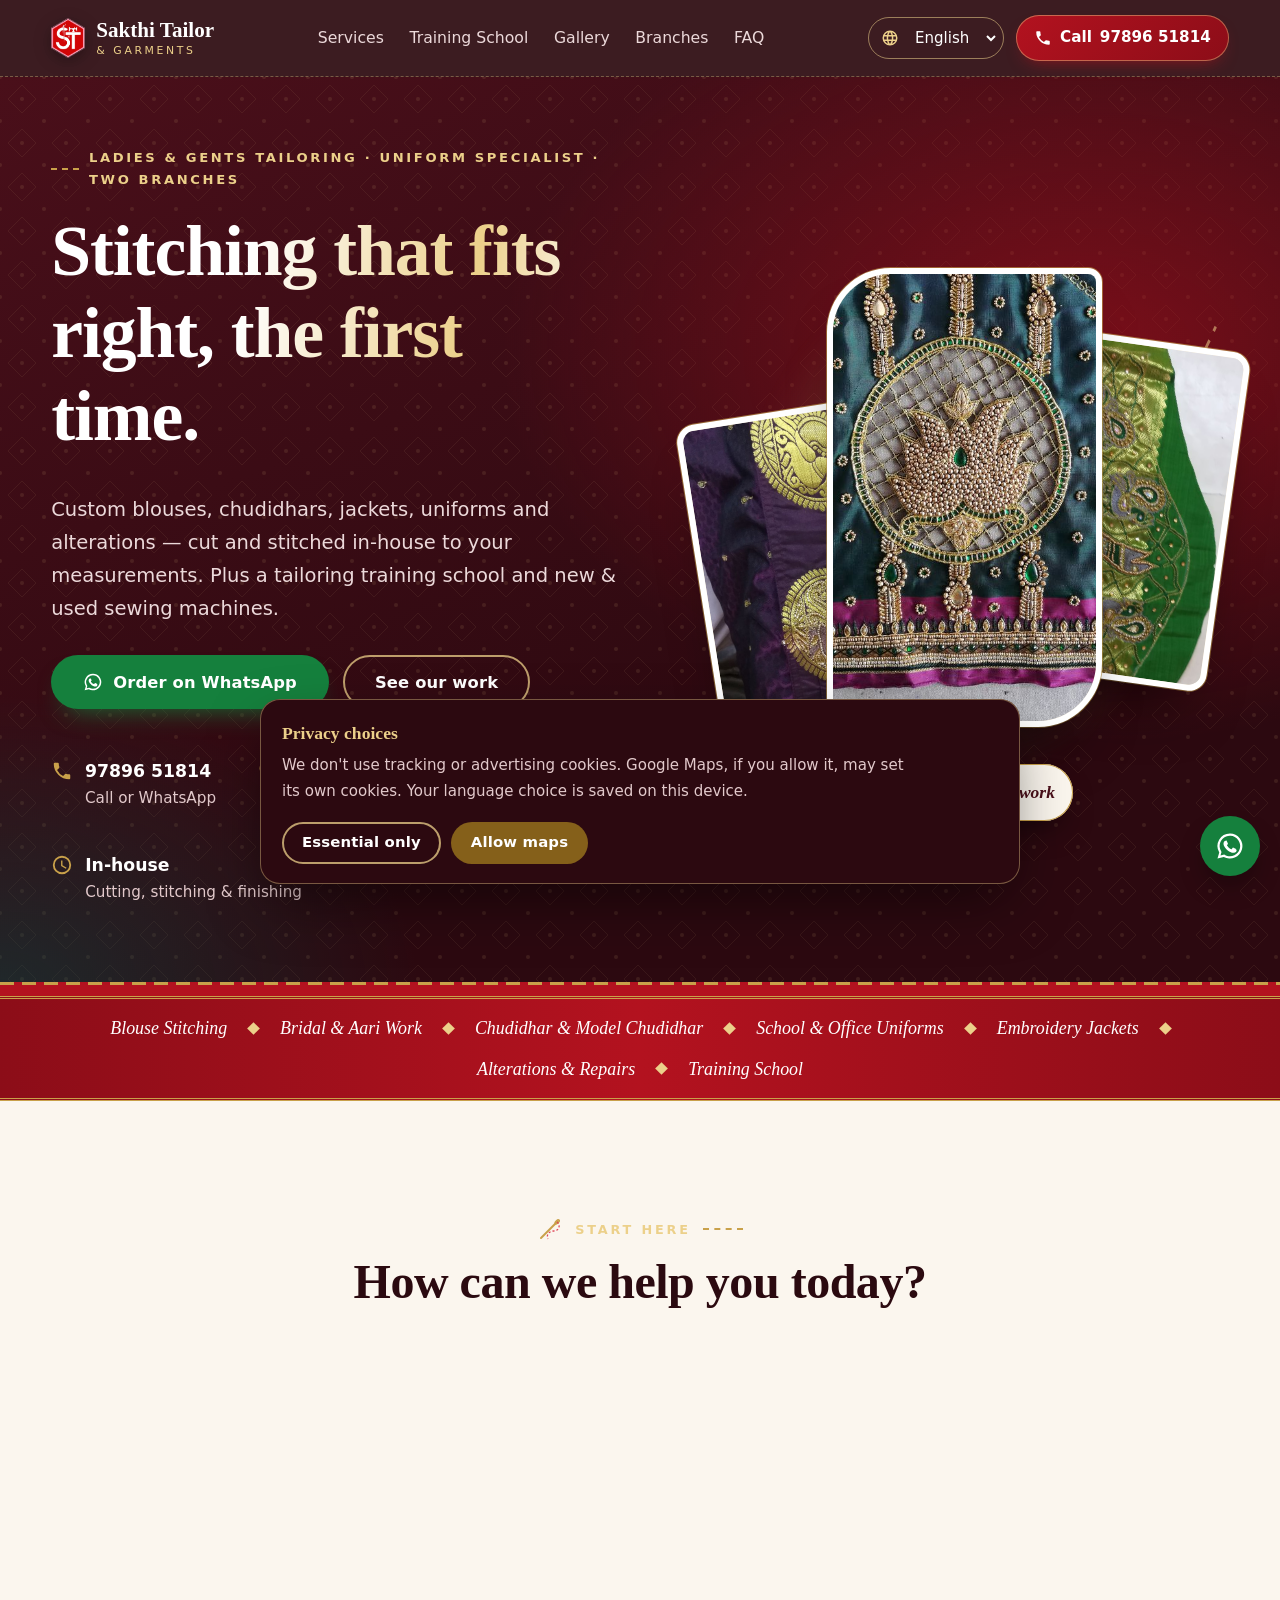
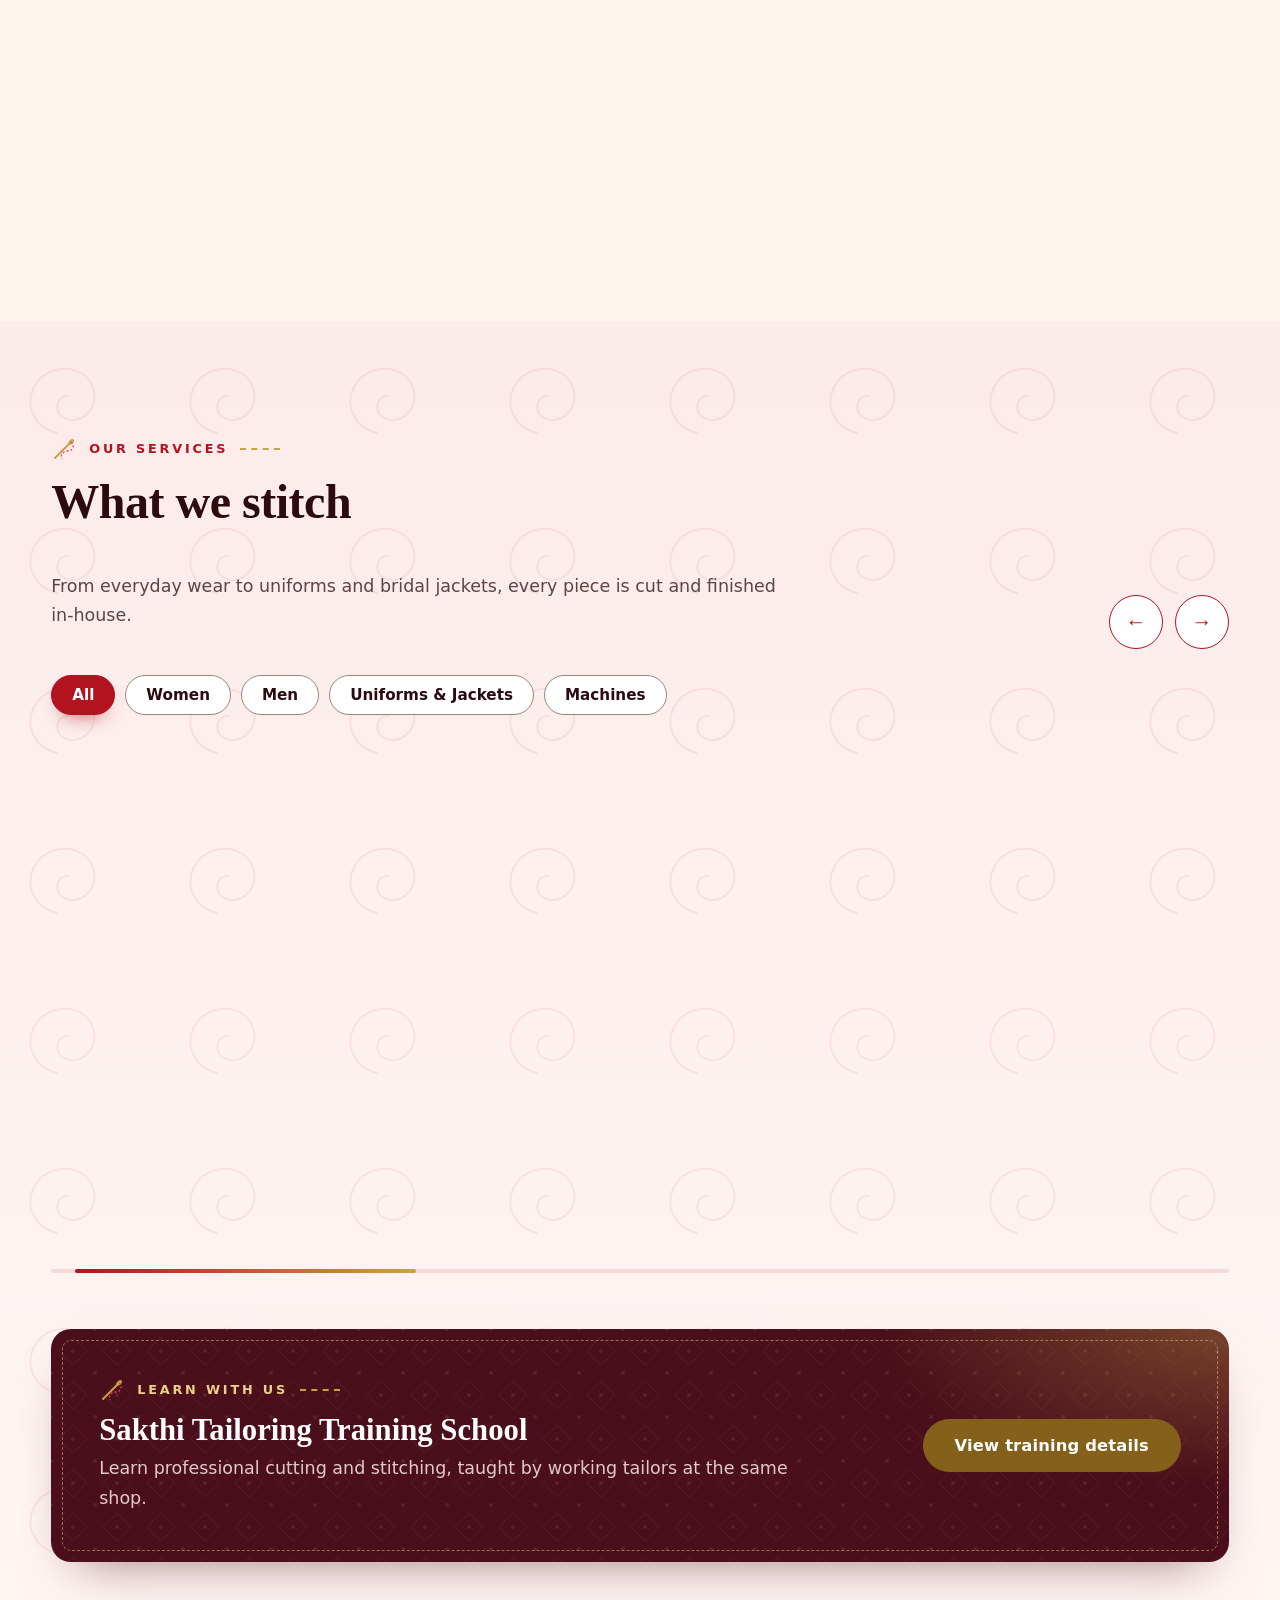
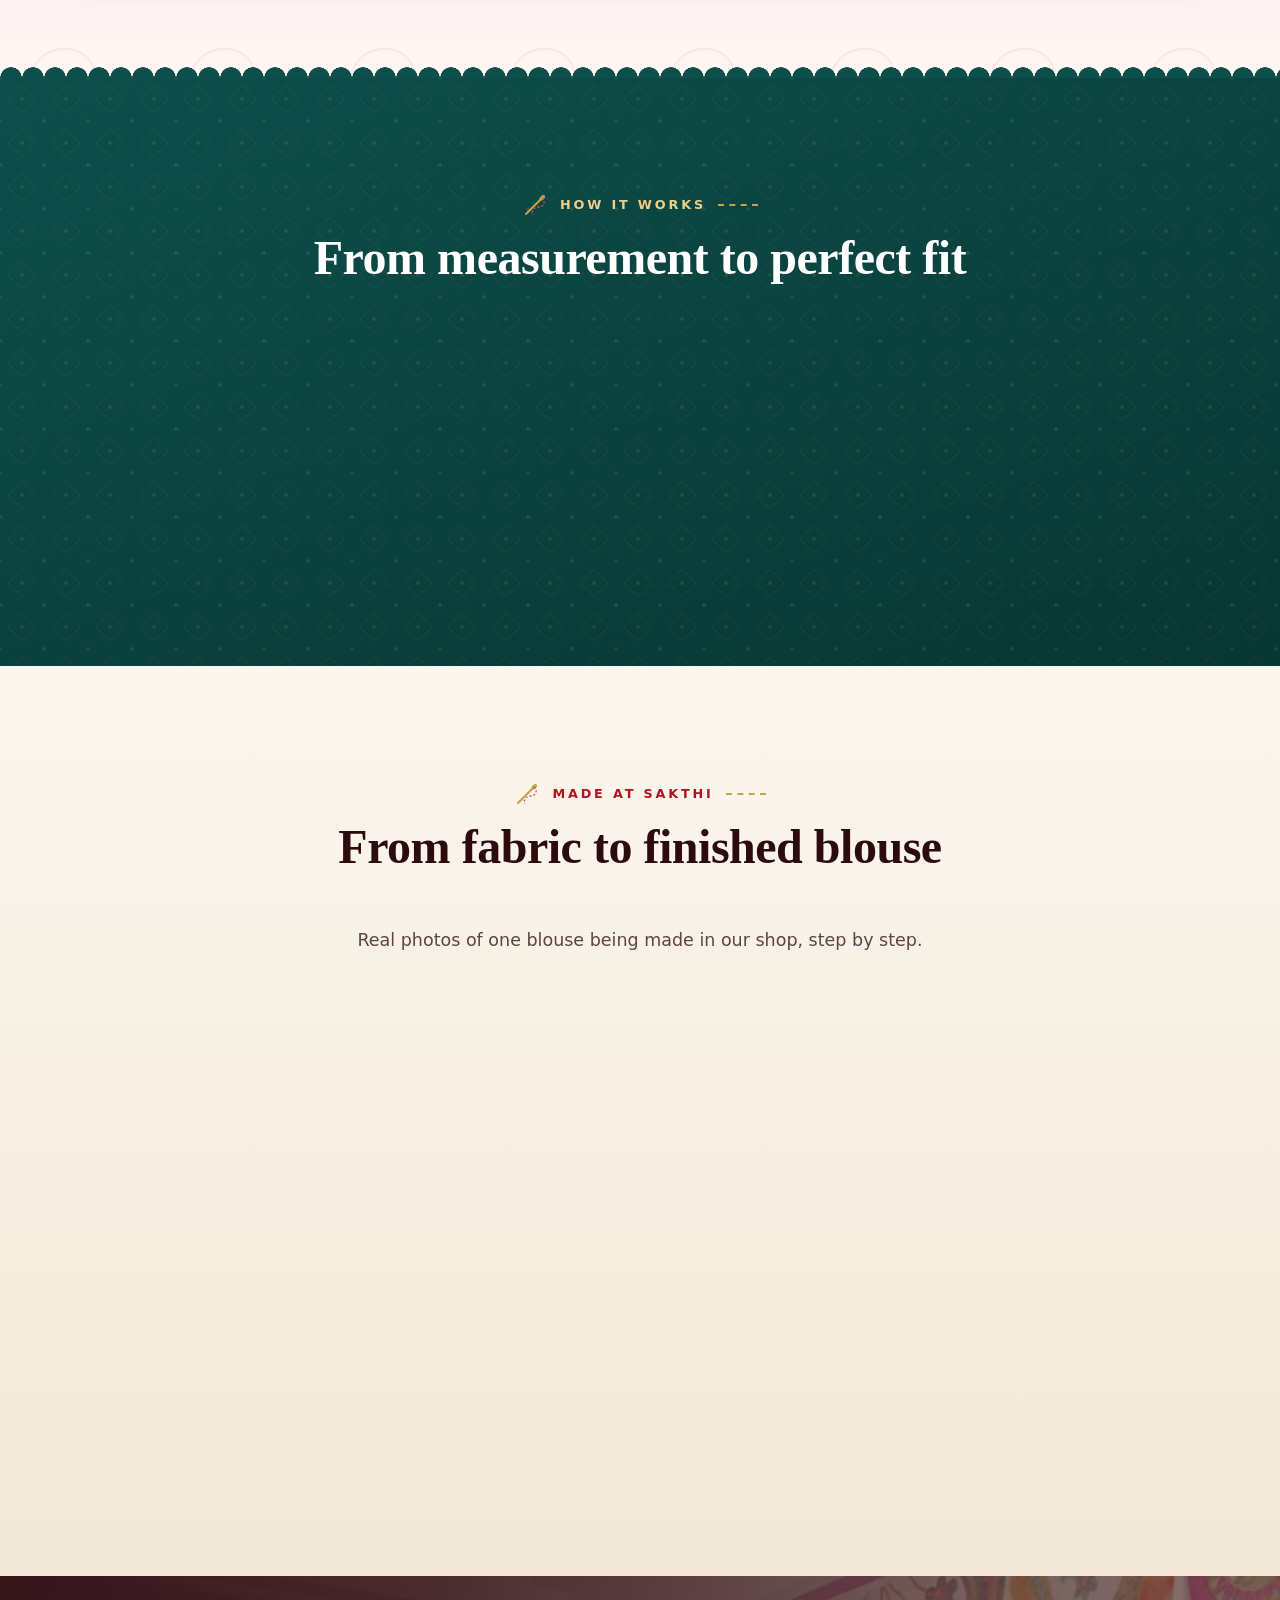
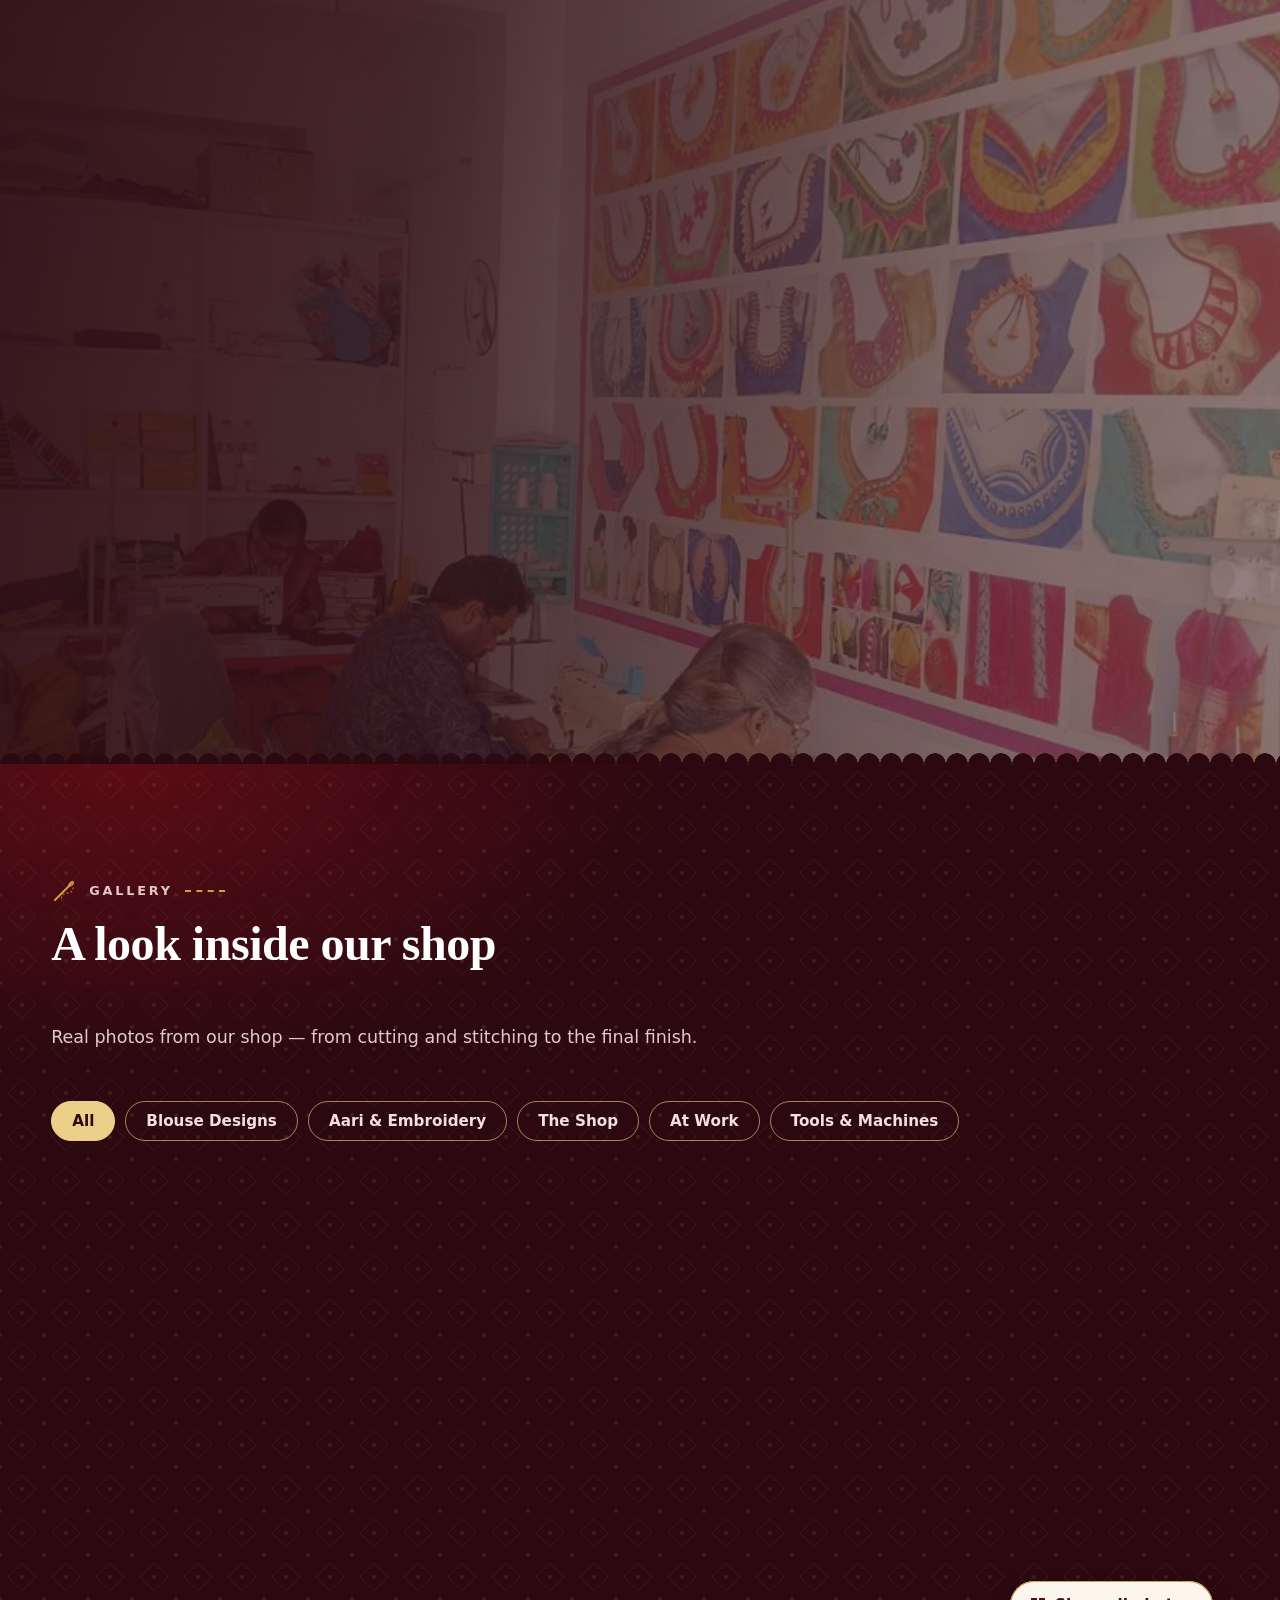
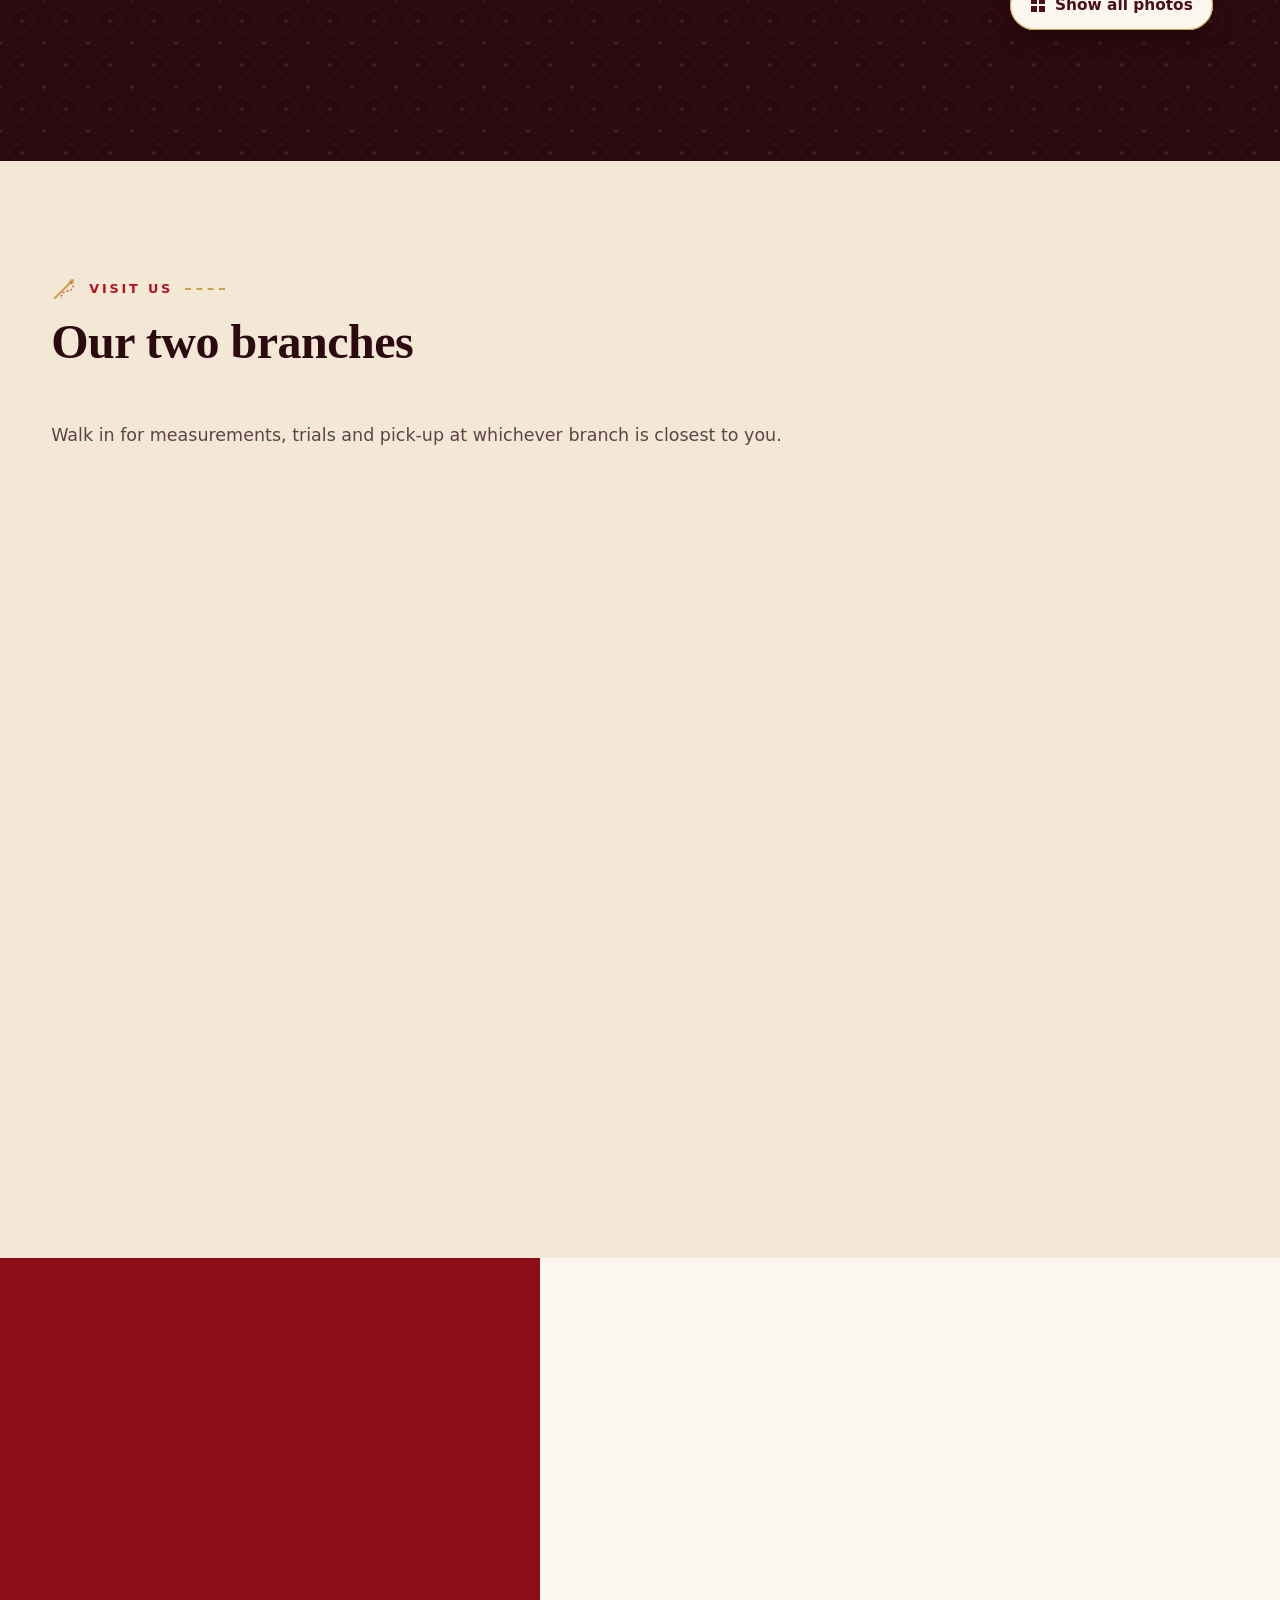
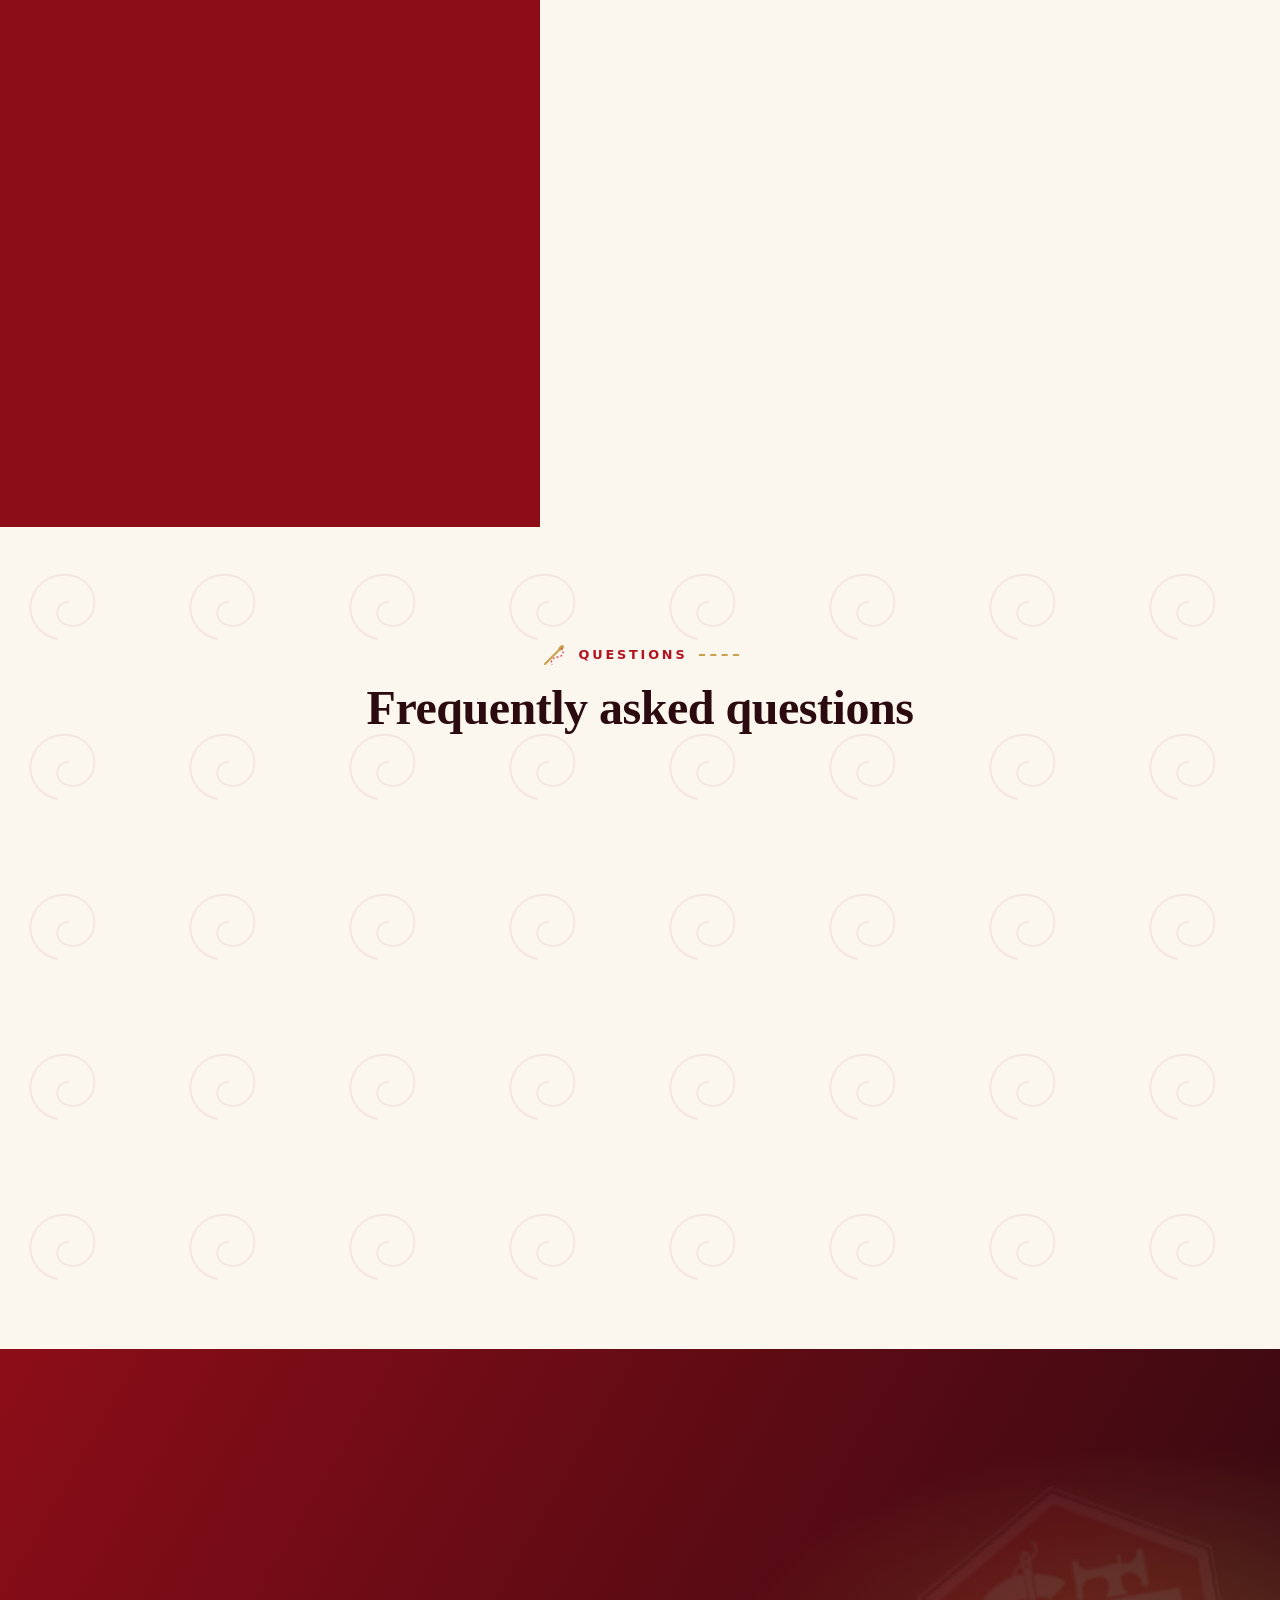
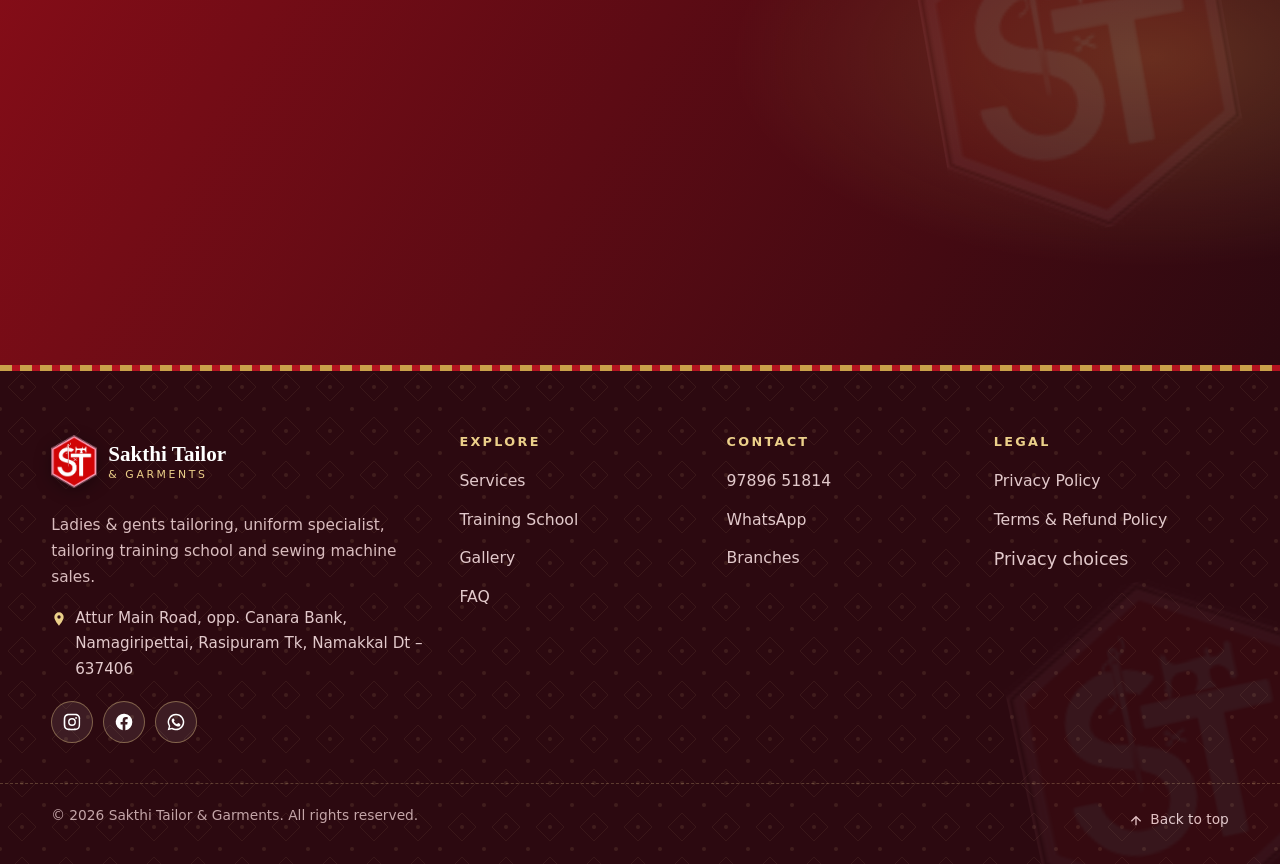
==== commit 486cda69: "Apply the audit items that were still open Re-checked every audit finding against the code; these we" ====
--- a/index.html
+++ b/index.html
@@ -3,7 +3,7 @@
 <head>
 <meta charset="UTF-8">
 <meta name="viewport" content="width=device-width, initial-scale=1">
-<meta http-equiv="Content-Security-Policy" content="default-src 'self'; script-src 'self'; style-src 'self' 'unsafe-inline' https://fonts.googleapis.com; font-src https://fonts.gstatic.com; img-src 'self' data:; frame-src https://www.google.com; connect-src 'self'; object-src 'none'; base-uri 'self'; form-action 'self'">
+<meta http-equiv="Content-Security-Policy" content="default-src 'self'; script-src 'self'; style-src 'self' https://fonts.googleapis.com; font-src https://fonts.gstatic.com; img-src 'self' data:; frame-src https://www.google.com; connect-src 'self'; object-src 'none'; base-uri 'self'; form-action 'self'">
 <meta name="referrer" content="strict-origin-when-cross-origin">
 <title>Sakthi Tailor & Garments — Tailoring, Uniforms & Training</title>
 <meta name="description" content="Custom blouse, chudidhar and gents stitching, school & office uniforms, tailoring classes and sewing machines. On Attur Main Road, Namagiripettai (Namakkal). Order on WhatsApp.">
@@ -27,7 +27,7 @@
 <link rel="preconnect" href="https://fonts.googleapis.com">
 <link rel="preconnect" href="https://fonts.gstatic.com" crossorigin>
 <link rel="stylesheet" href="https://fonts.googleapis.com/css2?family=Playfair+Display:ital,wght@0,500;0,600;0,700;1,500;1,600&family=Manrope:wght@400;500;600;700&display=swap">
-<link rel="stylesheet" href="styles.css?v=25">
+<link rel="stylesheet" href="styles.css?v=27">
 <link rel="preload" as="image" href="images/sm/hero-1.jpg" imagesrcset="images/sm/hero-1.jpg 600w, images/hero-1.jpg 957w" imagesizes="(max-width: 900px) 55vw, 30vw">
 <script type="application/ld+json">
 {
@@ -50,7 +50,6 @@
     "postalCode": "637406",
     "addressCountry": "IN"
   },
-  "hasMap": "https://www.google.com/maps/search/?api=1&query=11.4559282,78.2617988",
   "areaServed": "Namagiripettai, Rasipuram, Namakkal district, Tamil Nadu",
   "knowsLanguage": ["ta", "en", "te", "ml", "kn", "hi", "ur"],
   "makesOffer": [
@@ -695,8 +694,8 @@
   <button type="button" class="lb-nav lb-next" id="lbNext" data-i18n-aria="ui.next" aria-label="Next photo">&rarr;</button>
 </div>
 
-<script src="config.js?v=25" defer></script>
-<script src="i18n.js?v=25" defer></script>
-<script src="script.js?v=25" defer></script>
+<script src="config.js?v=27" defer></script>
+<script src="i18n.js?v=27" defer></script>
+<script src="script.js?v=27" defer></script>
 </body>
 </html>
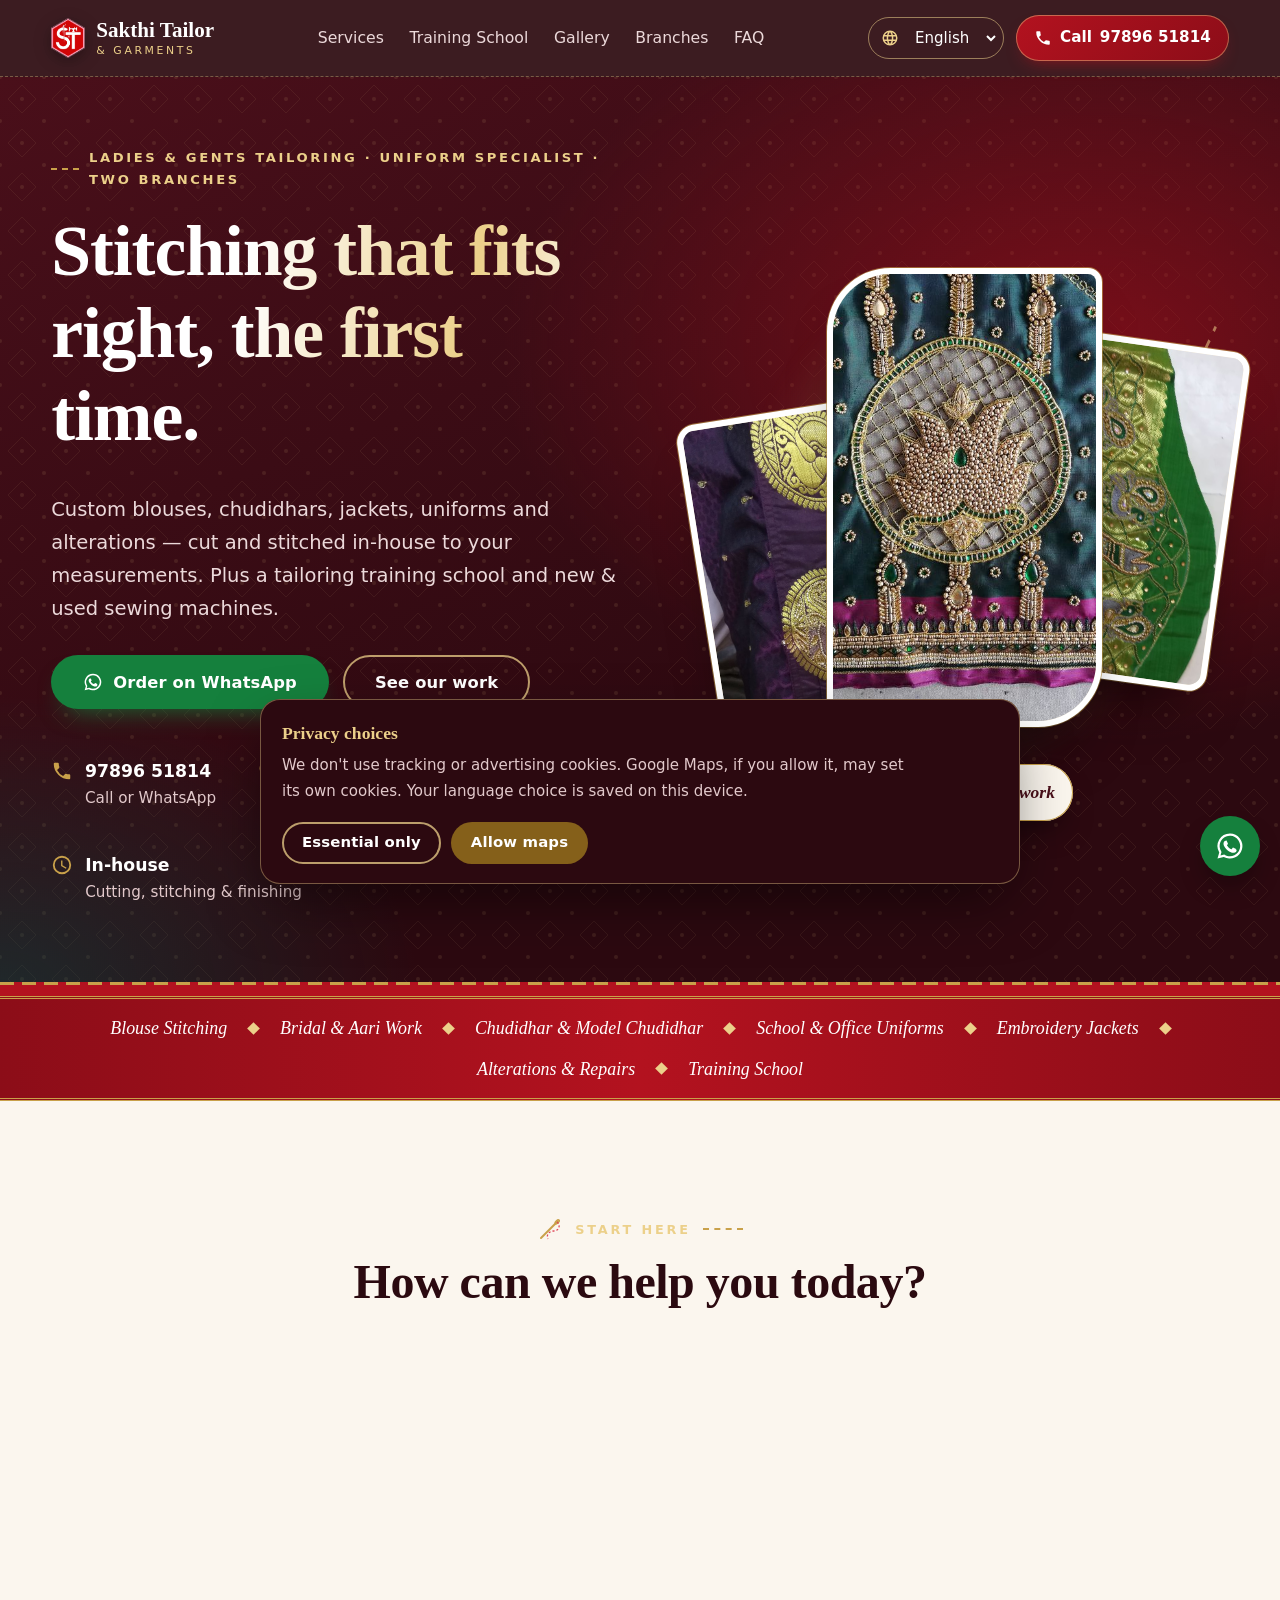
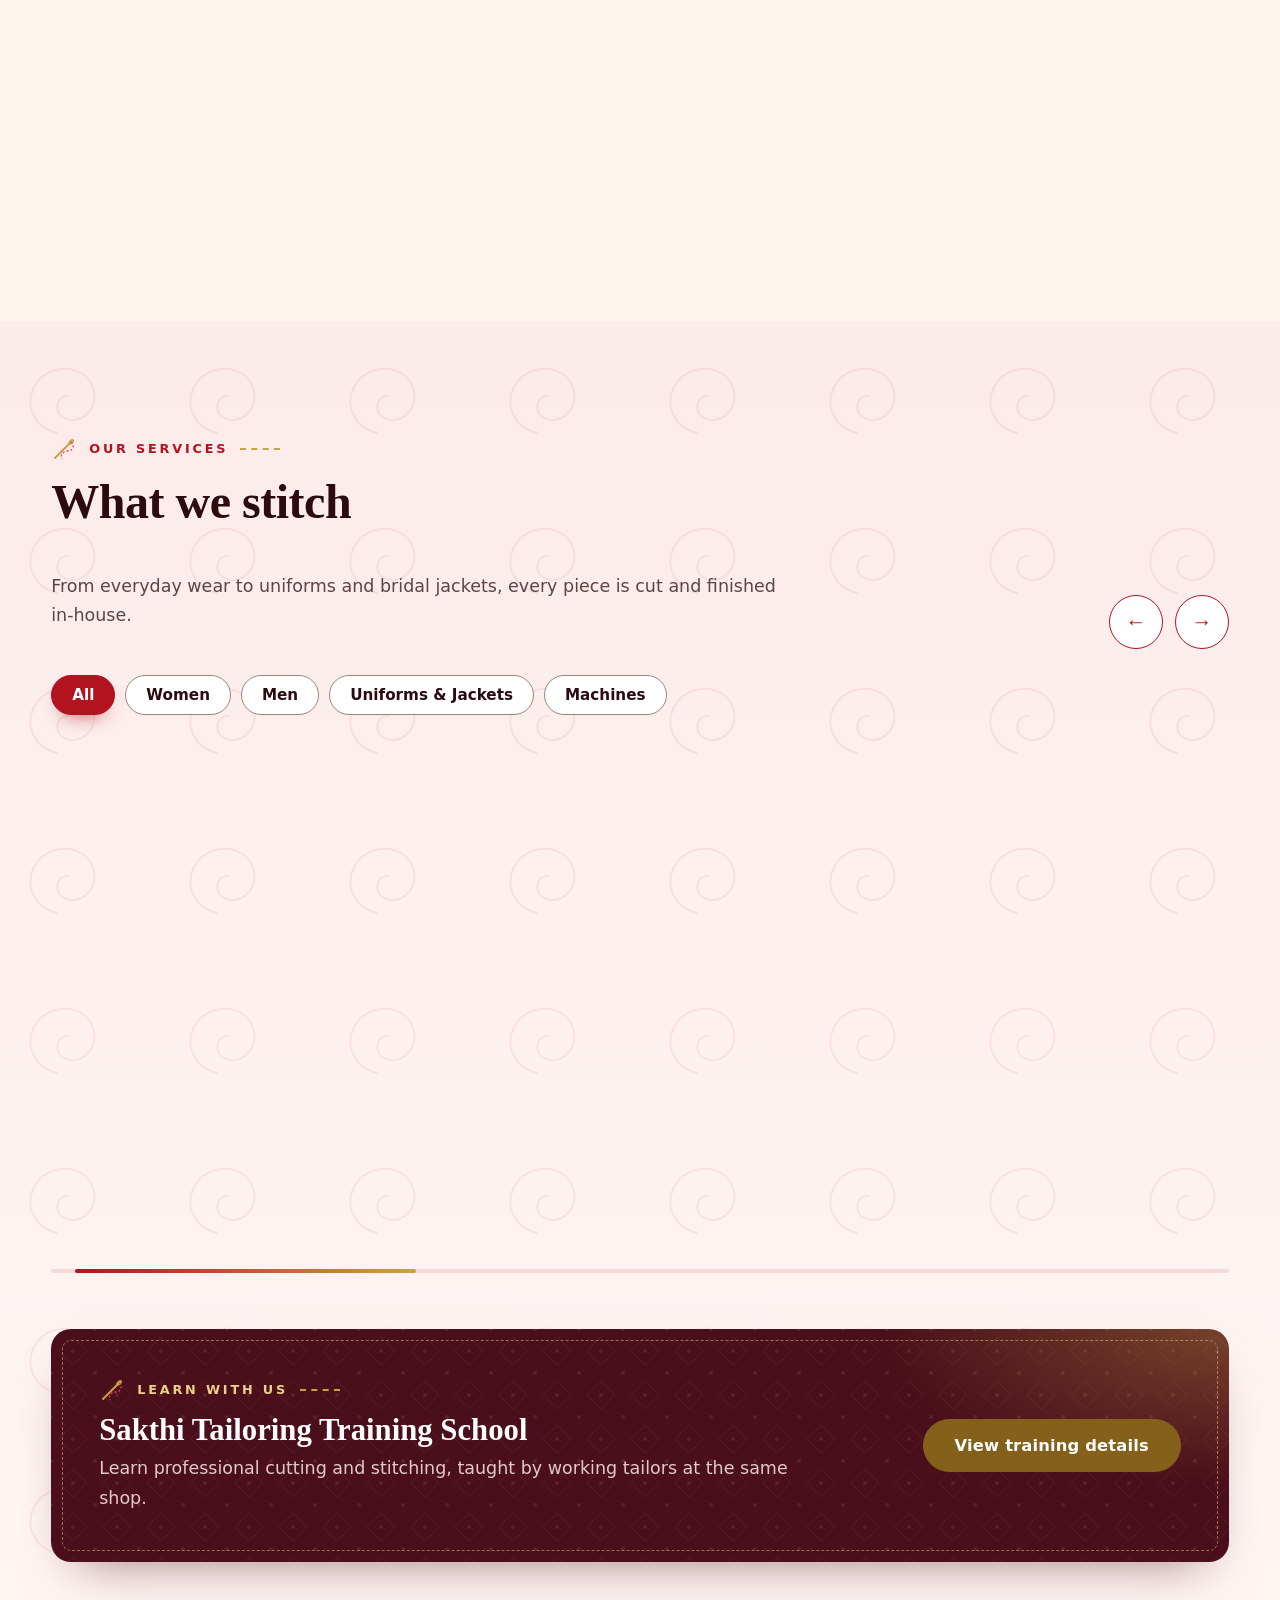
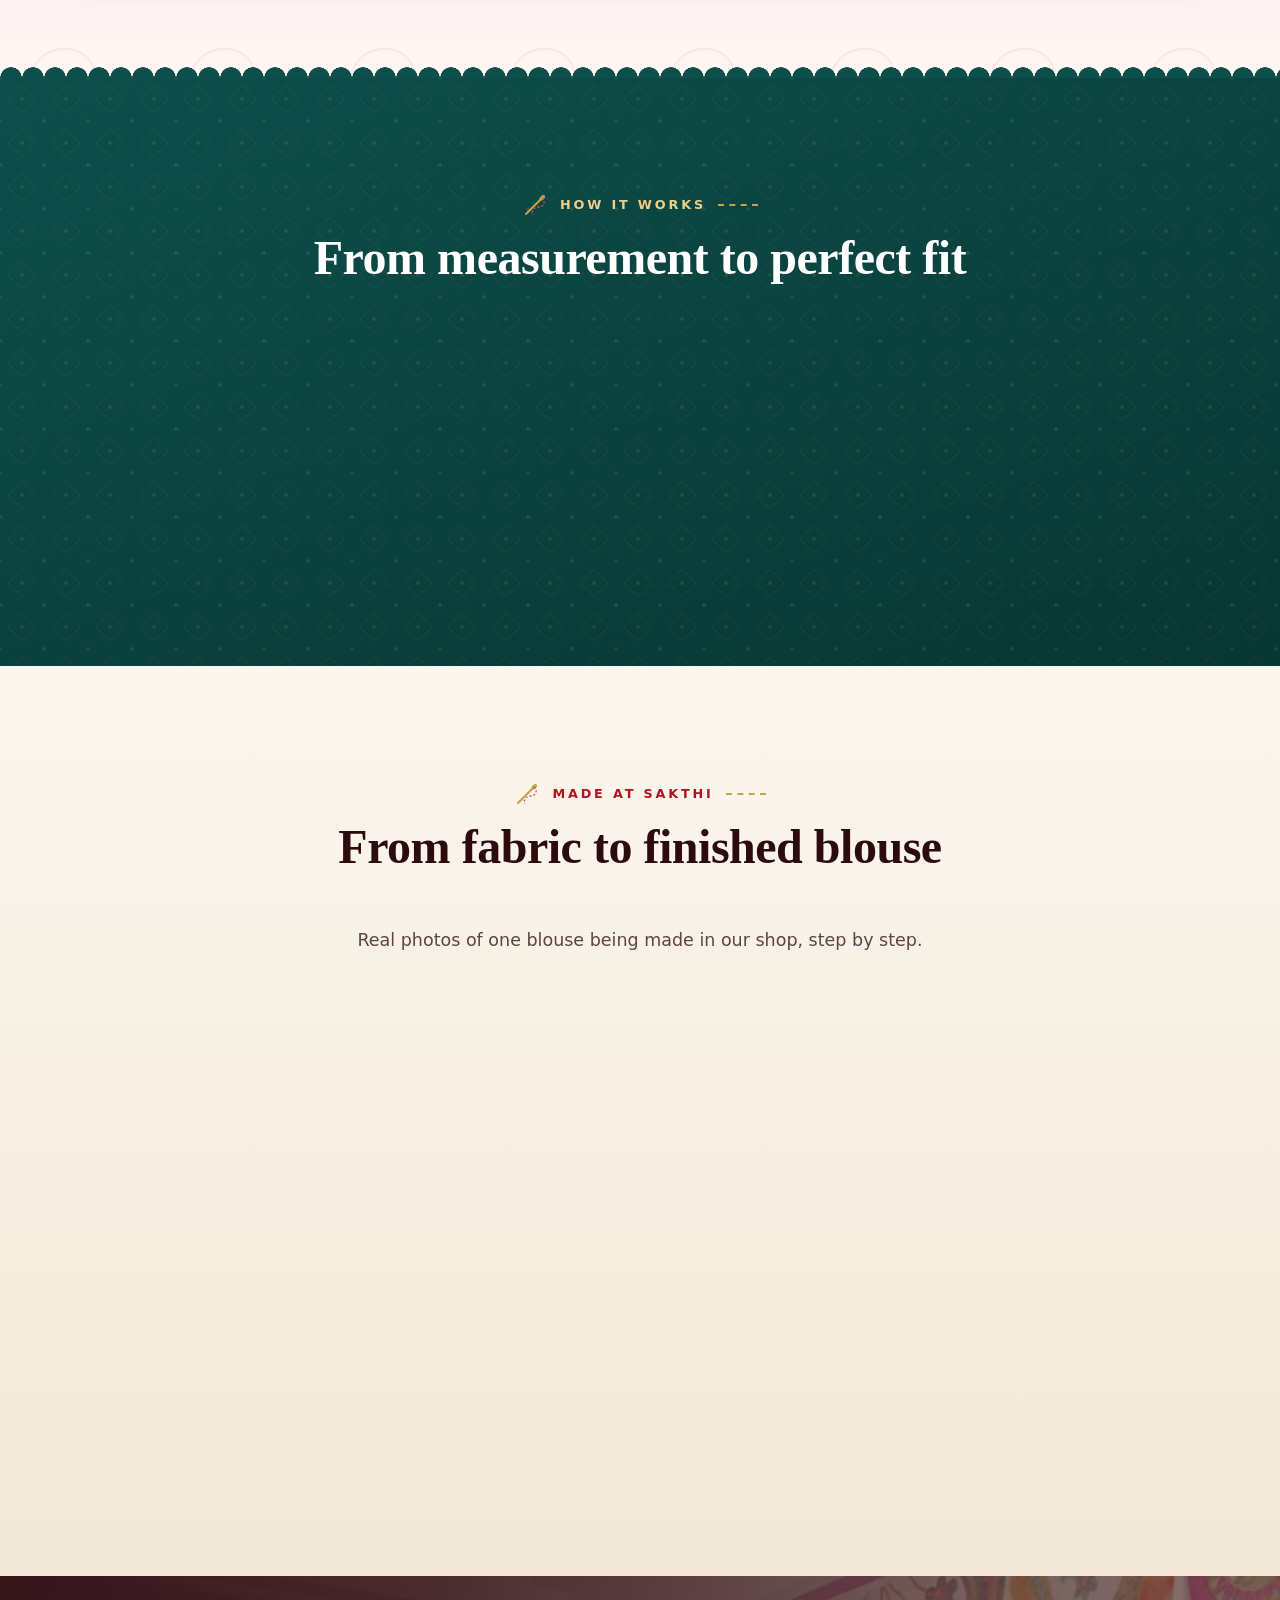
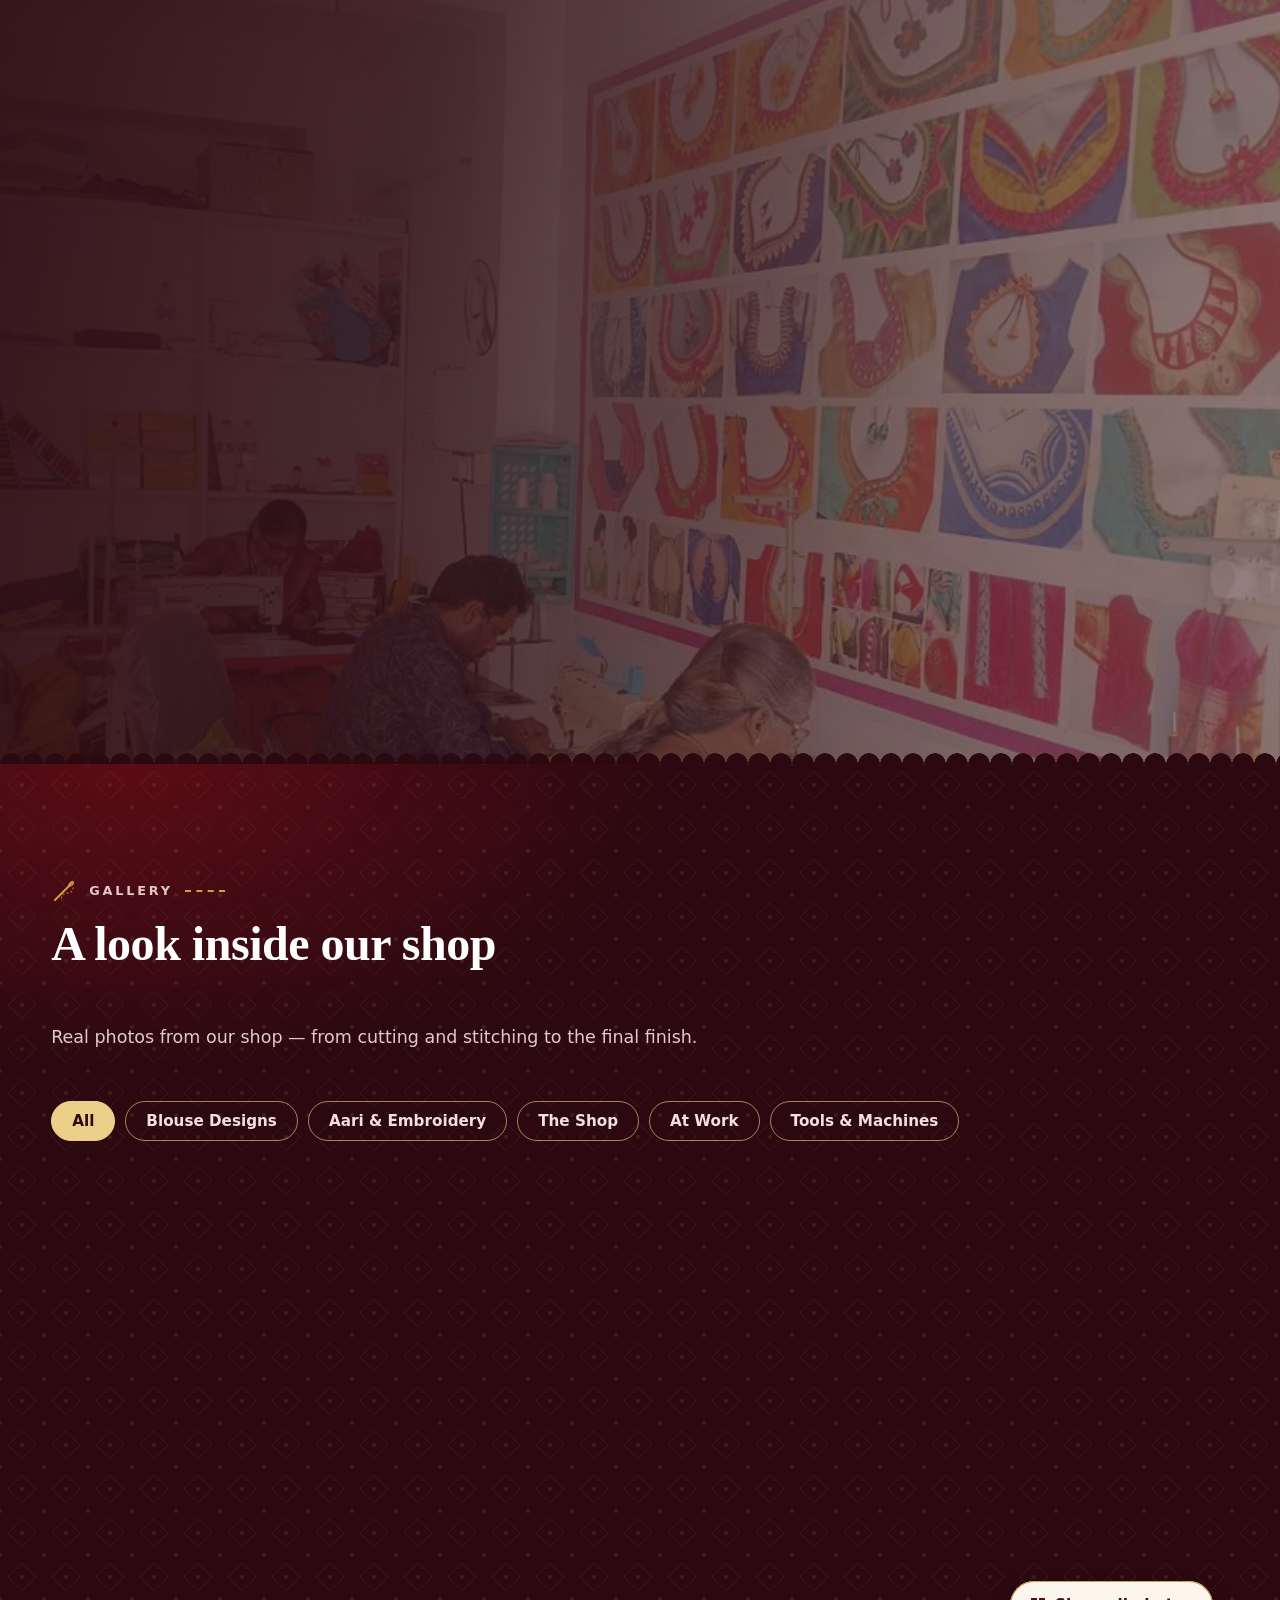
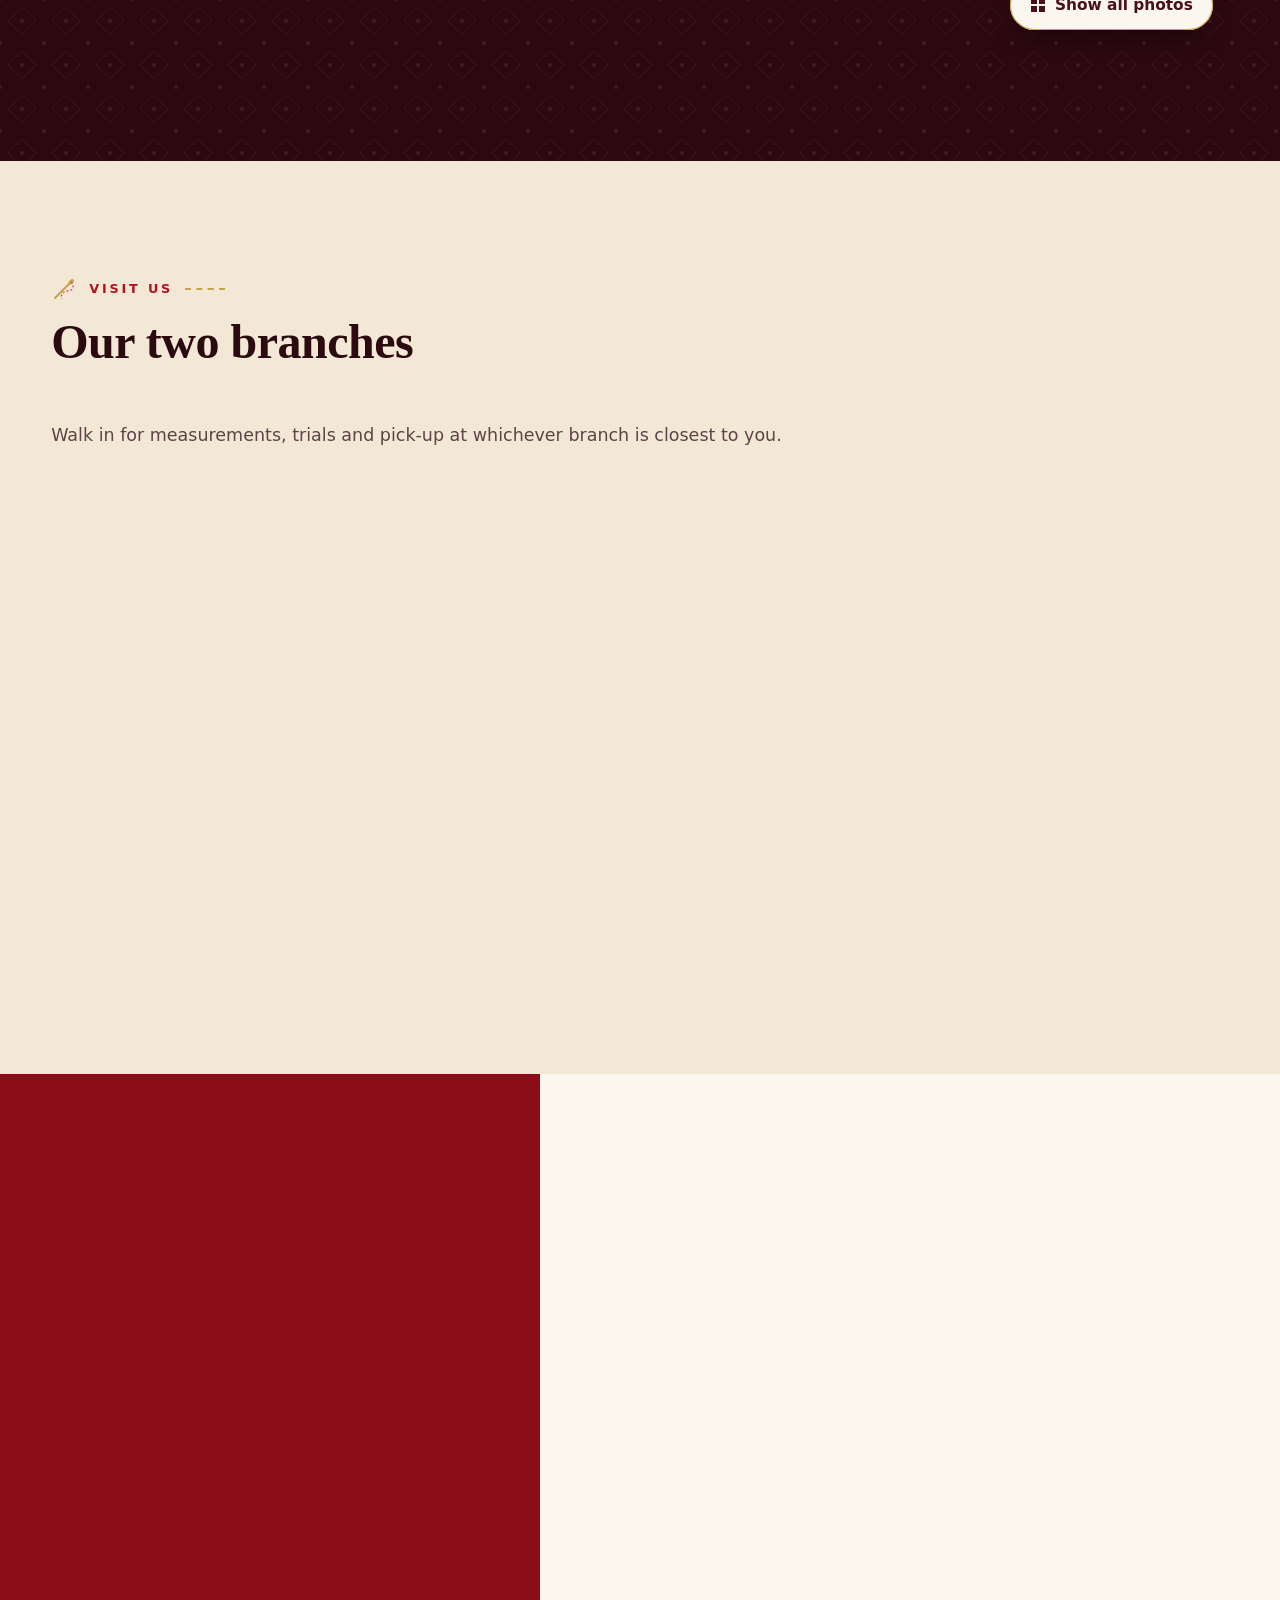
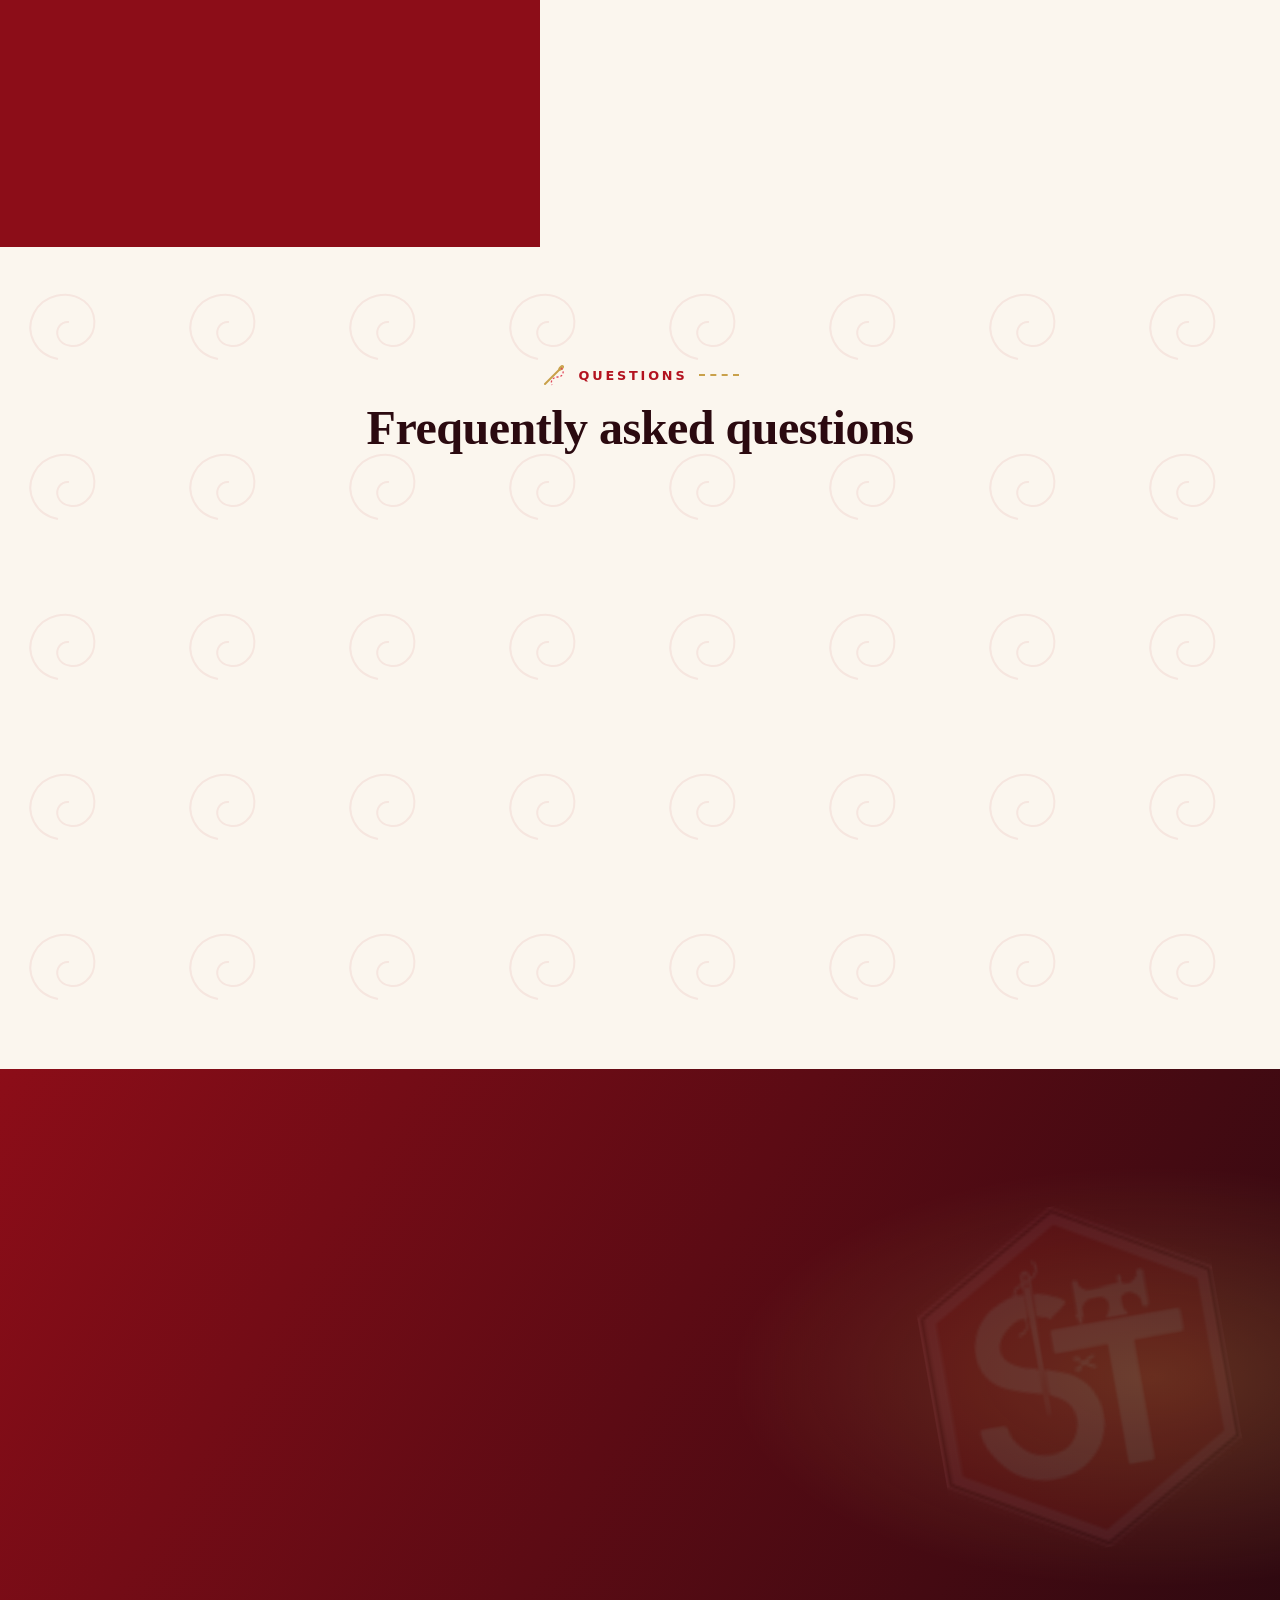
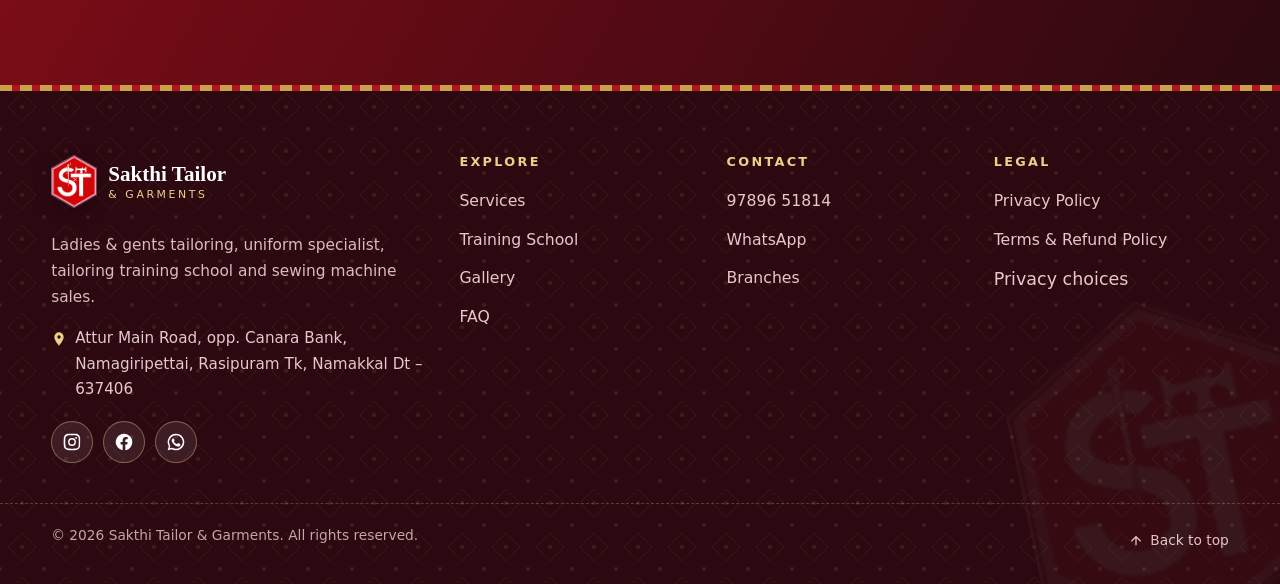
==== commit 3c3135aa: "Hide the second branch until its address is ready Card and the form's branch choice are hidden via c" ====
--- a/index.html
+++ b/index.html
@@ -27,7 +27,7 @@
 <link rel="preconnect" href="https://fonts.googleapis.com">
 <link rel="preconnect" href="https://fonts.gstatic.com" crossorigin>
 <link rel="stylesheet" href="https://fonts.googleapis.com/css2?family=Playfair+Display:ital,wght@0,500;0,600;0,700;1,500;1,600&family=Manrope:wght@400;500;600;700&display=swap">
-<link rel="stylesheet" href="styles.css?v=27">
+<link rel="stylesheet" href="styles.css?v=28">
 <link rel="preload" as="image" href="images/sm/hero-1.jpg" imagesrcset="images/sm/hero-1.jpg 600w, images/hero-1.jpg 957w" imagesizes="(max-width: 900px) 55vw, 30vw">
 <script type="application/ld+json">
 {
@@ -694,8 +694,8 @@
   <button type="button" class="lb-nav lb-next" id="lbNext" data-i18n-aria="ui.next" aria-label="Next photo">&rarr;</button>
 </div>
 
-<script src="config.js?v=27" defer></script>
-<script src="i18n.js?v=27" defer></script>
-<script src="script.js?v=27" defer></script>
+<script src="config.js?v=28" defer></script>
+<script src="i18n.js?v=28" defer></script>
+<script src="script.js?v=28" defer></script>
 </body>
 </html>
